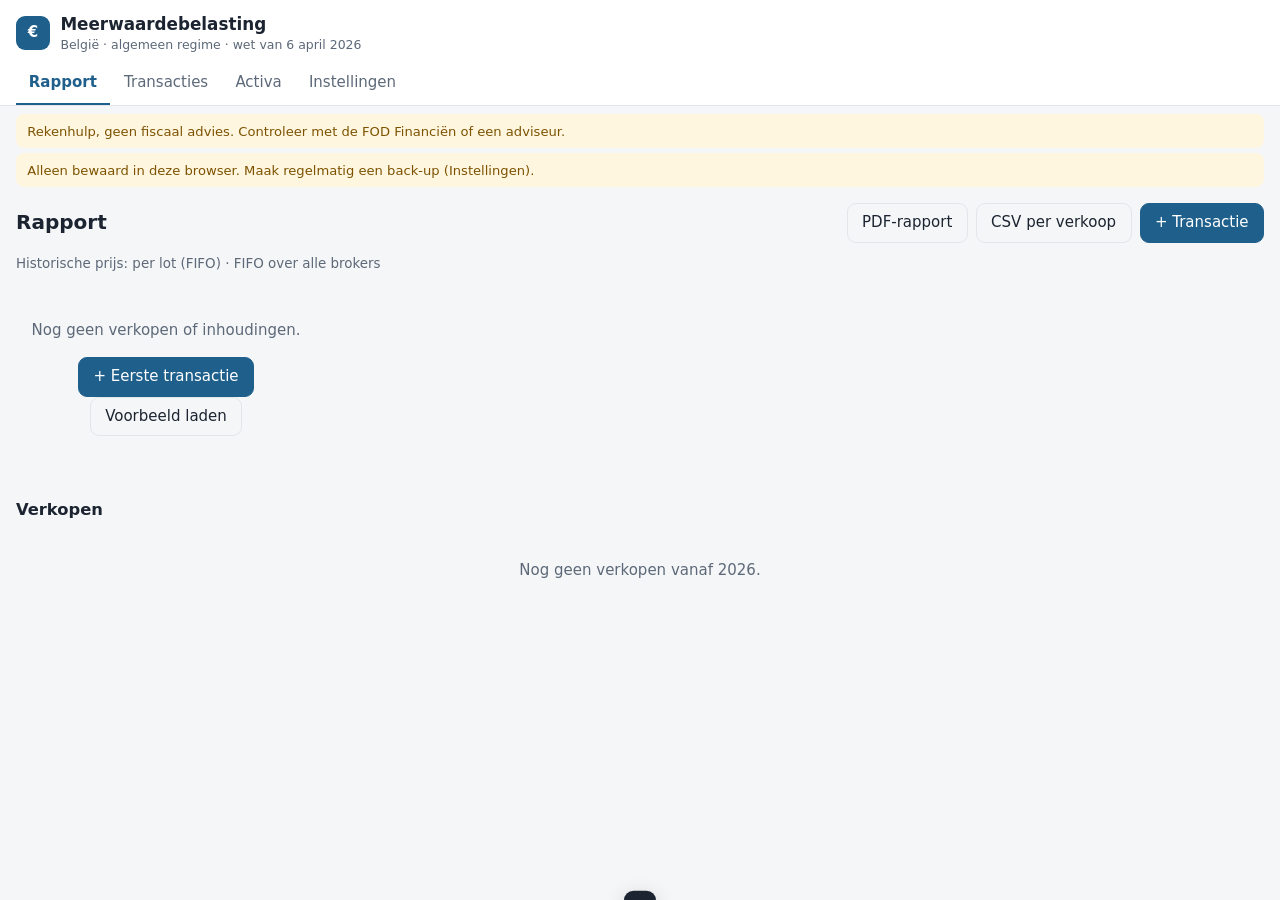
==== browser/index.html @ 65fd151f "Geldbewegingen mee importeren, met filter en geldoverzicht per jaar Regels uit Bolero- en Saxo-expor" ====
<!DOCTYPE html>
<html lang="nl-BE">
<head>
<meta charset="utf-8">
<meta name="viewport" content="width=device-width, initial-scale=1">
<title>Meerwaardebelasting</title>
<meta name="theme-color" content="#1f5f8b">
<link rel="manifest" href="manifest.webmanifest">
<link rel="apple-touch-icon" href="apple-touch-icon.png">
<link rel="icon" href="data:image/svg+xml,%3Csvg xmlns='http://www.w3.org/2000/svg' viewBox='0 0 32 32'%3E%3Crect width='32' height='32' rx='7' fill='%231f5f8b'/%3E%3Ctext x='16' y='23' font-size='19' text-anchor='middle' fill='white' font-family='sans-serif' font-weight='700'%3E%E2%82%AC%3C/text%3E%3C/svg%3E">
<style>
:root {
  --bg: #f5f6f8; --panel: #fff; --ink: #1b2430; --muted: #5d6978; --line: #e2e6eb;
  --accent: #1f5f8b; --accent-soft: #e7f0f8; --pos: #146c43; --neg: #b02a37;
  --warn-bg: #fff6e0; --warn: #7d5300; --radius: 12px; --page: 1440px;
  font-family: system-ui, -apple-system, "Segoe UI", Roboto, sans-serif;
  color-scheme: light;
}
* { box-sizing: border-box; }
body { margin: 0; background: var(--bg); color: var(--ink); font-size: 15px; line-height: 1.45; -webkit-text-size-adjust: 100%; }
h1, h2, h3, h4 { margin: 0; }
h2 { font-size: 1.25rem; }
h3 { font-size: 1.02rem; margin: 1.4rem 0 .6rem; }
a { color: var(--accent); }

.top { background: var(--panel); border-bottom: 1px solid var(--line); padding: .75rem 1rem 0; position: sticky; top: 0; z-index: 5; }
.brand { display: flex; gap: .65rem; align-items: center; max-width: var(--page); margin: 0 auto; }
.logo { width: 34px; height: 34px; border-radius: 9px; background: var(--accent); color: #fff; display: grid; place-items: center; font-weight: 700; flex: none; }
.brand h1 { font-size: 1.05rem; }
.sub { margin: 0; color: var(--muted); font-size: .78rem; }
.tabs { display: flex; gap: .1rem; margin: .5rem auto 0; overflow-x: auto; max-width: var(--page); scrollbar-width: none; }
.tabs a { padding: .6rem .8rem; color: var(--muted); border-bottom: 2px solid transparent; text-decoration: none; white-space: nowrap; position: relative; }
.tabs a.active { color: var(--accent); border-bottom-color: var(--accent); font-weight: 600; }
.dot { position: absolute; top: .45rem; right: .25rem; width: 7px; height: 7px; border-radius: 50%; background: var(--neg); }

.notice { max-width: var(--page); margin: 0 auto; padding: .5rem 1rem 0; display: flex; flex-direction: column; gap: .35rem; }
.disclaimer, .storage { font-size: .82rem; padding: .45rem .7rem; border-radius: 8px; }
.disclaimer { background: var(--warn-bg); color: var(--warn); }
.storage { background: #eef2f6; color: var(--muted); }
.storage.ok { background: #e8f4ee; color: var(--pos); }
.storage.warn { background: var(--warn-bg); color: var(--warn); }
.storage:empty { display: none; }

main { max-width: var(--page); margin: 0 auto; padding: 1rem; }
.tab { display: none; } .tab.active { display: block; }
.toolbar { display: flex; justify-content: space-between; align-items: center; gap: .5rem; margin-bottom: .7rem; flex-wrap: wrap; }

.btn { border: 1px solid var(--line); background: var(--panel); color: var(--ink); padding: .5rem .9rem; border-radius: 9px; font: inherit; cursor: pointer; text-decoration: none; display: inline-flex; align-items: center; gap: .3rem; min-height: 38px; }
.btn.primary { background: var(--accent); color: #fff; border-color: var(--accent); }
.btn.ghost { background: transparent; }
.btn.small { padding: .2rem .55rem; font-size: .85rem; min-height: 30px; }
.btn.danger { color: var(--neg); }
.btn:active { transform: translateY(1px); }
label.btn input[type=file] { display: none; }

.muted { color: var(--muted); } .small { font-size: .84rem; }
.hint { display: block; color: var(--muted); font-size: .8rem; margin-top: .25rem; }
.empty { color: var(--muted); text-align: center; padding: 1.5rem 0; }
.alert { padding: .65rem .85rem; border-radius: 9px; margin: .6rem 0; }
.alert.error { background: #fdecee; color: var(--neg); border: 1px solid #f5c2c7; }
.alert.warn { background: var(--warn-bg); color: var(--warn); border: 1px solid #f0dfb2; }

.panel { background: var(--panel); border: 1px solid var(--line); border-radius: var(--radius); padding: 1rem; margin-bottom: 1rem; }
.panel h3 { margin-top: 0; }
.row { display: flex; gap: .5rem; flex-wrap: wrap; align-items: center; }

.filters { display: flex; gap: .6rem; flex-wrap: wrap; margin-bottom: .7rem; align-items: flex-end; }
.filters label { display: flex; flex-direction: column; font-size: .78rem; color: var(--muted); gap: .2rem; }
input, select, textarea { font: inherit; font-size: 16px; padding: .45rem .55rem; border: 1px solid var(--line); border-radius: 8px; background: #fff; color: var(--ink); min-width: 0; }
input:focus, select:focus, textarea:focus { outline: 2px solid #9cc3e0; border-color: var(--accent); }
input:disabled { background: #f1f3f5; color: var(--muted); }

.table-wrap { overflow-x: auto; background: var(--panel); border: 1px solid var(--line); border-radius: var(--radius); }
table { border-collapse: collapse; width: 100%; font-size: .9rem; }
th, td { padding: .5rem .6rem; border-bottom: 1px solid var(--line); text-align: left; white-space: nowrap; }
th { background: #fafbfc; font-weight: 600; color: var(--muted); font-size: .78rem; }
tr:last-child td { border-bottom: 0; }
.num { text-align: right; font-variant-numeric: tabular-nums; }
td input, td select { width: 100%; min-width: 100px; font-size: 14px; }
.ref-fx { display: grid; gap: .25rem; min-width: 150px; }
.ref-fx label { display: grid; font-size: .78rem; text-align: left; }
.ref-fx input[readonly] { opacity: .75; }
.ref-fx-rate { display: grid; grid-template-columns: auto 1fr; gap: .25rem; }
.ref-fx-rate select { min-width: 0; width: auto; font-size: .78rem; }
/* Activa: compacte tabel zodat meer rijen en alle kolommen op het scherm passen */
#asset-table { font-size: .86rem; }
#asset-table th, #asset-table td { padding: .2rem .35rem; vertical-align: middle; }
#asset-table th { white-space: normal; line-height: 1.2; }
#asset-table th:first-child, #asset-table td:first-child { padding-left: .6rem; }
#asset-table .badge { font-size: .68rem; padding: .02rem .35rem; }
#asset-table td input, #asset-table td select { padding: .2rem .35rem; border-radius: 6px; min-width: 0; font-size: 13.5px; }
#asset-table input[name=isin] { width: 8.8rem; }
#asset-table select[name=asset_type] { width: 6.2rem; }
#asset-table input[name=currency] { width: 3.4rem; }
#asset-table input[name=ref_value_eur], #asset-table input[name=ref_price] { width: 6.6rem; }
#asset-table input[name=ref_source] { width: 100%; min-width: 7rem; }
#asset-table .ref-fx { grid-template-columns: auto auto; gap: .1rem .3rem; min-width: 0; }
#asset-table .ref-fx label { font-size: .68rem; color: var(--muted); line-height: 1.15; }
#asset-table .ref-fx-rate { grid-column: 1 / -1; grid-row: 2; }
#asset-table .ref-fx-rate input { width: 100%; }
#asset-table .ref-fx label:last-child { grid-column: 2; grid-row: 1; }
#asset-table td.actions-cell { width: 1%; }
#asset-table td.actions-cell .btn { min-height: 26px; padding: .1rem .5rem; }
details.intro { margin: 0 0 .7rem; }
details.intro summary { cursor: pointer; color: var(--accent); font-size: .88rem; }
details.intro p { margin: .4rem 0 0; }
td input.w-sm { min-width: 64px; } td input.w-xs { min-width: 48px; }
td.actions-cell { text-align: right; }
tr.clickable { cursor: pointer; } tr.clickable:hover td { background: #f3f7fb; }

.badge { display: inline-block; padding: .08rem .45rem; border-radius: 999px; font-size: .74rem; font-weight: 600; background: #eef2f6; color: var(--muted); }
.badge.BUY, .badge.TRANSFER_IN, .badge.GIFT_IN, .badge.INHERIT_IN { background: var(--accent-soft); color: var(--accent); }
.badge.SELL { background: #fdf0e6; color: #9a4700; }
.badge.need { background: #fdecee; color: var(--neg); }
.badge.ok { background: #e8f4ee; color: var(--pos); }
.alert.ok { background: #e8f4ee; color: var(--pos); border: 1px solid #b9dcc8; }
tr.suspicious td { background: #fff8f8; }
#import-dialog.saxo .col-div { display: none; }
/* geldbewegingen (enkel ter info) */
.seg { display: inline-flex; border: 1px solid var(--line); border-radius: 9px; overflow: hidden; background: var(--panel); }
.seg button { border: 0; border-left: 1px solid var(--line); background: transparent; font: inherit; font-size: .88rem; padding: .45rem .7rem; cursor: pointer; color: var(--muted); min-height: 38px; }
.seg button:first-child { border-left: 0; }
.seg button.on { background: var(--accent-soft); color: var(--accent); font-weight: 600; }
.seg .n { font-size: .74rem; opacity: .8; margin-left: .2rem; }
.badge.DIVIDEND { background: #eef6e8; color: #3f6b14; }
.badge.cash { background: #eef2f6; color: #44505e; }
.badge.cash.in { background: #e8f4ee; color: var(--pos); }
.badge.cash.out { background: #fdf0e6; color: #9a4700; }
tr.info td { background: #fbfcfd; color: #44505e; }
td.cash-what { white-space: normal; min-width: 15rem; }
.cash-note { display: block; font-size: .74rem; color: var(--muted); white-space: normal; margin-top: .1rem; }
.cash-note.done::before { content: "✓ "; color: var(--pos); }
.cash-note.warn { color: var(--warn); }
.cash-note.warn::before { content: "⚠ "; }
#cash-summary { margin-bottom: .8rem; }
#cash-summary tfoot td { font-weight: 700; background: #fafbfc; border-top: 2px solid var(--line); }
.imp-list { list-style: none; padding: 0; margin: .3rem 0 0; }
.imp-list li { display: flex; gap: .6rem; align-items: baseline; padding: .3rem 0; border-top: 1px solid var(--line); font-size: .9rem; }
.imp-list li:first-child { border-top: 0; }
.imp-list .cnt { font-variant-numeric: tabular-nums; font-weight: 600; min-width: 2.2rem; text-align: right; }
.imp-list .grow { flex: 1; }
.imp-sub { font-size: .76rem; text-transform: uppercase; letter-spacing: .05em; color: var(--muted); margin: .8rem 0 .1rem; font-weight: 600; }
.pos { color: var(--pos); } .neg { color: var(--neg); }

.cards { display: grid; grid-template-columns: repeat(auto-fill, minmax(300px, 1fr)); gap: 1rem; margin-top: .5rem; }
.card { background: var(--panel); border: 1px solid var(--line); border-radius: var(--radius); padding: 1rem; }
.card h4 { margin: 0 0 .6rem; display: flex; justify-content: space-between; font-size: 1.05rem; }
.kv { display: grid; grid-template-columns: 1fr auto; gap: .22rem .8rem; font-size: .9rem; margin: 0; }
.kv dt { color: var(--muted); } .kv dd { margin: 0; text-align: right; font-variant-numeric: tabular-nums; }
.kv .sep { grid-column: 1 / -1; border-top: 1px solid var(--line); margin: .3rem 0; }
.kv .strong { font-weight: 700; color: var(--ink); }
.big { font-size: 1.4rem; font-weight: 700; font-variant-numeric: tabular-nums; }
.result-line { display: flex; justify-content: space-between; align-items: baseline; margin-top: .8rem; padding-top: .6rem; border-top: 1px solid var(--line); }

.sales details { background: var(--panel); border: 1px solid var(--line); border-radius: var(--radius); margin-bottom: .5rem; }
.sales summary { cursor: pointer; padding: .7rem .9rem; display: flex; gap: .3rem .8rem; align-items: center; flex-wrap: wrap; list-style: none; }
.sales summary::-webkit-details-marker { display: none; }
.sales summary::before { content: "▸"; color: var(--muted); }
.sales details[open] summary::before { content: "▾"; }
.sales summary .grow { flex: 1; }
.sales .detail { padding: 0 .9rem .8rem; }
.ref-edit { border-top: 1px solid var(--line); margin-top: .7rem; padding-top: .6rem; }
.ref-edit .row { margin-top: .35rem; align-items: flex-end; }
.ref-edit input { width: 150px; } .ref-edit input[name=ref_source] { width: 220px; }
.event { background: var(--panel); border: 1px solid var(--line); border-radius: var(--radius); padding: .7rem .9rem; margin-bottom: .5rem; }
.event p { margin: .35rem 0 0; }

dialog { border: 0; border-radius: 14px; padding: 0; width: min(680px, 96vw); max-height: 92vh; box-shadow: 0 20px 60px rgba(0,0,0,.25); color: var(--ink); }
dialog::backdrop { background: rgba(20, 30, 40, .45); }
dialog form, dialog .body { padding: 1.1rem; }
dialog h3 { margin-top: 0; }
.grid { display: grid; grid-template-columns: repeat(auto-fill, minmax(190px, 1fr)); gap: .1rem .7rem; }
.field { display: flex; flex-direction: column; gap: .25rem; font-size: .84rem; color: var(--muted); margin-bottom: .55rem; }
.check { display: flex; gap: .5rem; align-items: flex-start; font-size: .9rem; margin: .4rem 0; }
.check input { width: 18px; height: 18px; margin-top: .1rem; flex: none; }
.actions { display: flex; justify-content: flex-end; gap: .5rem; margin-top: 1rem; flex-wrap: wrap; }
.actions .left { margin-right: auto; }
.inline-form { display: flex; gap: .5rem; flex-wrap: wrap; margin-top: .8rem; }
.inline-form input { width: 130px; }
textarea { width: 100%; min-height: 90px; font-family: ui-monospace, monospace; font-size: 13px; }
.toast { position: fixed; left: 50%; bottom: 1.2rem; transform: translate(-50%, 150%); background: #1b2430; color: #fff; padding: .6rem 1rem; border-radius: 10px; font-size: .9rem; transition: transform .25s; z-index: 50; max-width: 92vw; box-shadow: 0 6px 20px rgba(0,0,0,.2); }
.toast.show { transform: translate(-50%, 0); }
.toast.error { background: var(--neg); }
[hidden] { display: none !important; }
.proofs { border: 1px solid var(--line); border-radius: 10px; padding: .55rem .7rem; margin: .5rem 0; }
.proofs .row { justify-content: space-between; }
.proofs ul { list-style: none; margin: .4rem 0 0; padding: 0; }
.proofs li { display: flex; gap: .5rem; align-items: center; padding: .25rem 0; border-top: 1px solid var(--line); font-size: .9rem; }
.proofs li:first-child { border-top: 0; }
.proofs li a, .proofs li .name { flex: 1; min-width: 0; overflow-wrap: anywhere; }
.proofs li.busy { opacity: .6; }

@media (max-width: 600px) {
  main { padding: .7rem; }
  .cards { grid-template-columns: 1fr; }
  .hide-sm { display: none; }
  th, td { padding: .5rem .45rem; }
}
</style>
</head>
<body>
<header class="top">
  <div class="brand">
    <span class="logo" aria-hidden="true">€</span>
    <div><h1>Meerwaardebelasting</h1><p class="sub">België · algemeen regime · wet van 6 april 2026</p></div>
  </div>
  <nav class="tabs">
    <a href="#rapport">Rapport</a>
    <a href="#transacties">Transacties</a>
    <a href="#activa">Activa<span class="dot" id="assets-dot" hidden></span></a>
    <a href="#instellingen">Instellingen</a>
  </nav>
</header>
<div class="notice">
  <div class="disclaimer" role="note">Rekenhulp, geen fiscaal advies. Controleer met de FOD Financiën of een adviseur.</div>
  <div id="storage-status" class="storage" role="status"></div>
</div>

<main>
  <section id="tab-rapport" class="tab">
    <div class="toolbar"><h2>Rapport</h2>
      <div class="row"><button class="btn ghost" id="btn-pdf">PDF-rapport</button>
        <button class="btn ghost" id="btn-csv">CSV per verkoop</button>
        <button class="btn primary" data-action="new-tx">+ Transactie</button></div></div>
    <div id="report-error" class="alert error" hidden></div>
    <div id="report-settings" class="muted small"></div>
    <div id="year-cards" class="cards"></div>
    <h3 id="sales-title">Verkopen</h3>
    <div id="sales" class="sales"></div>
    <h3 id="events-title" hidden>Gebeurtenissen zonder belastbaar moment</h3>
    <div id="events"></div>
  </section>

  <section id="tab-transacties" class="tab">
    <div class="toolbar"><h2>Transacties <span id="tx-count" class="muted small"></span></h2>
      <div class="row">
        <label class="btn ghost">Export importeren (Bolero/Saxo)<input type="file" id="import-bolero" accept=".csv,.xlsx,text/csv,application/vnd.openxmlformats-officedocument.spreadsheetml.sheet"></label>
        <button class="btn primary" data-action="new-tx">+ Nieuwe transactie</button></div></div>
    <div class="filters">
      <label>Tonen <span class="seg" id="f-show" role="group" aria-label="Tonen">
        <button type="button" data-show="tx">Transacties<span class="n"></span></button>
        <button type="button" data-show="cash">Geldbewegingen<span class="n"></span></button>
        <button type="button" data-show="all" class="on">Alles<span class="n"></span></button></span></label>
      <label>Jaar <select id="f-year"><option value="">Alle</option></select></label>
      <label>Eigenaar <select id="f-owner"><option value="">Alle</option></select></label>
      <label>Soort <select id="f-kind"><option value="">Alle</option></select></label>
      <label>Actief <input id="f-asset" placeholder="naam" size="12"></label>
      <label>Bewijs <select id="f-proof"><option value="">Alle</option><option value="met">Met bewijs</option>
        <option value="zonder">Bewijs ontbreekt</option></select></label>
    </div>
    <p id="proof-missing" class="hint" hidden></p>
    <div id="cash-summary" hidden>
      <div class="table-wrap"><table><thead><tr><th>Geldoverzicht per jaar (info)</th><th class="num">Gestort</th><th class="num">Opgenomen</th>
        <th class="num">Netto inbreng</th><th class="num">Dividend (netto)</th><th class="num">Kapitaalvermindering</th><th class="num">Ingehouden MWB</th></tr></thead>
        <tbody></tbody><tfoot></tfoot></table></div>
      <p class="hint" id="cash-summary-hint"></p>
    </div>
    <div class="table-wrap"><table id="tx-table"><thead><tr>
      <th>Datum</th><th>Type</th><th>Actief</th><th class="num">Aantal</th><th class="num">Prijs / bedrag</th>
      <th>Munt</th><th>Eigenaar</th><th>Broker</th><th></th></tr></thead><tbody></tbody></table></div>
    <div id="tx-empty" class="empty" hidden><p>Nog geen transacties.</p>
      <p><button class="btn primary" data-action="new-tx">+ Eerste transactie</button>
         <button class="btn ghost" data-action="load-example">Voorbeeld laden</button></p>
      <p class="hint">Of importeer je export van Bolero (Cashbewegingen) of Saxo (Transacties) met de knop bovenaan.</p></div>
  </section>

  <section id="tab-activa" class="tab">
    <div class="toolbar"><h2>Activa</h2>
      <label class="check" id="asset-closed-toggle" hidden><input type="checkbox" id="asset-show-closed">
        Toon ook activa die niet meer in portefeuille zitten, ook die je uit de lijst verwijderde (<span id="asset-closed-count">0</span>)</label></div>
    <details class="intro"><summary>Uitleg: welke waarde vul je in?</summary>
    <p class="muted">Voor elk actief dat je vóór 1 januari 2026 verwierf, is de waarde per stuk op 31/12/2025 nodig
      (slotkoers). Voor effecten in een andere munt vul je de slotkoers in die munt in en de wisselkoers op 31/12/2025
      (1 EUR = … munt of 1 munt = … EUR, kies de richting), bv. de koers die je broker gebruikt; de tool rekent om naar EUR. De koers vul je per effect zelf in. Activa worden automatisch toegevoegd bij een transactie.</p></details>
    <div id="asset-missing" class="alert warn" hidden></div>
    <div class="table-wrap"><table id="asset-table"><thead><tr><th>Naam</th><th>ISIN</th><th>Type</th><th>Munt</th>
      <th class="num">Waarde 31/12/2025 per stuk</th><th>Bron</th><th></th></tr></thead><tbody></tbody></table></div>
    <p id="asset-empty" class="empty" hidden>Nog geen activa.</p>
  </section>

  <section id="tab-instellingen" class="tab">
    <h2 style="margin-bottom:.8rem">Instellingen</h2>
    <div class="panel">
      <h3>Berekeningskeuzes</h3>
      <label class="field">Historische aankoopprijs (activa van vóór 2026)
        <select id="s-method"><option value="FIFO">Per lot (FIFO)</option><option value="GEMIDDELD">Gemiddelde van alle aankopen vóór 2026</option></select>
        <span class="hint">Wettelijk niet volledig uitgeklaard. Het rapport toont het verschil met de andere methode.</span></label>
      <label class="field">FIFO-toepassing
        <select id="s-scope"><option value="EIGENAAR">Over alle brokers van de eigenaar</option><option value="BROKER">Per broker apart (zoals de bank rekent)</option></select></label>
      <button class="btn primary" id="btn-save-settings">Opslaan</button>
    </div>
    <div class="panel">
      <h3>Fiscale parameters per inkomstenjaar</h3>
      <p class="hint">Voeg een jaar pas toe als het geïndexeerde bedrag officieel bekend is. Tarief als fractie (0.10 = 10%).</p>
      <div class="table-wrap"><table id="year-table"><thead><tr><th>Jaar</th><th class="num">Tarief</th><th class="num">Basisvrijstelling</th>
        <th class="num">Overdraagbare schijf</th><th class="num">Geldig (jaar)</th><th>Bron</th><th></th></tr></thead><tbody></tbody></table></div>
      <p><button class="btn ghost" id="btn-add-year">+ Jaar toevoegen</button></p>
    </div>
    <div class="panel">
      <h3>Ingehouden meerwaardebelasting (opt-in)</h3>
      <p class="hint">Bedrag dat je broker aan de bron inhield, zoals op je jaaroverzicht.</p>
      <div class="table-wrap"><table id="withheld-table"><thead><tr><th>Eigenaar</th><th>Jaar</th><th class="num">Ingehouden (EUR)</th><th></th></tr></thead><tbody></tbody></table></div>
      <form id="withheld-form" class="inline-form">
        <input name="owner" placeholder="Eigenaar" list="owner-list" aria-label="Eigenaar">
        <input name="year" type="number" min="2026" value="2026" aria-label="Jaar">
        <input name="amount" inputmode="decimal" placeholder="Bedrag" aria-label="Bedrag" required>
        <button class="btn primary">Toevoegen</button>
      </form>
    </div>
    <div class="panel">
      <h3>Back-up</h3>
      <p class="hint">Bewaar af en toe een back-up buiten deze pagina. Herstellen vervangt alle huidige gegevens. De gewone back-up bevat enkel de namen van je bewijsstukken; <em>Back-up met bewijsstukken</em> zet ook de bestanden zelf erin (groter bestand). Herstellen zet de bestanden terug.</p>
      <div class="row">
        <button class="btn" id="btn-export">Back-up downloaden</button>
        <button class="btn" id="btn-export-full">Back-up met bewijsstukken</button>
        <button class="btn ghost" id="btn-copy-backup">Back-up kopiëren</button>
        <label class="btn ghost">Back-up herstellen uit bestand<input type="file" id="import-file" accept=".json,application/json"></label>
      </div>
      <details style="margin-top:.8rem"><summary class="small muted">Of plak een back-up</summary>
        <textarea id="import-text" placeholder="Plak hier de JSON van een back-up"></textarea>
        <p><button class="btn" id="btn-import-paste">Herstellen</button></p></details>
      <p style="margin-top:1rem"><button class="btn small danger" id="btn-reset">Alle gegevens wissen</button></p>
    </div>
    <div class="panel" id="install-panel" hidden>
      <h3>Als app installeren</h3>
      <p class="hint" id="install-hint"></p>
      <p><button class="btn primary" id="btn-install" hidden>Installeren</button></p>
    </div>
    <p class="hint">Rekenregels: wet van 6 april 2026 (BS 21 april 2026) en circulaire 2026/C/74. Tarief 10%; vrijstelling 2026 € 10.000;
      overdracht van het ongebruikte deel van de eerste schijf van € 1.000, 5 jaar geldig; fotowaarde 31/12/2025; hogere bewezen
      historische prijs tot verkopen t.e.m. 31/12/2030, nooit tot een minderwaarde; minderwaarden enkel binnen hetzelfde jaar;
      kosten en taksen niet aftrekbaar; FIFO. Delisting: enkel een uitkoop/bod tegen prijs is een overdracht (verkoop);
      een loutere schrapping of waardeloos worden zonder overdracht is geen belastbaar moment (eigen interpretatie, niet uitdrukkelijk geregeld).</p>
  </section>
</main>

<dialog id="tx-dialog">
  <form id="tx-form" novalidate>
    <h3 id="tx-title">Nieuwe transactie</h3>
    <div class="grid">
      <label class="field">Type <select name="type" required></select></label>
      <label class="field">Datum <input name="trade_date" type="date" required></label>
      <label class="field">Actief (naam) <input name="asset" required autocomplete="off" autocapitalize="characters" list="asset-list"></label>
      <label class="field">Eigenaar <input name="owner" list="owner-list"></label>
      <label class="field">Broker <input name="broker" list="broker-list" placeholder="bv. Bolero, Saxo"></label>
      <label class="field g-delist">Soort delisting <select name="delist_mode"></select></label>
      <label class="field g-qty" id="qty-label">Aantal <input name="quantity" inputmode="decimal"></label>
      <label class="field g-price" id="price-label">Prijs per stuk <input name="price" inputmode="decimal"></label>
      <label class="field g-amount">Bedrag <input name="amount" inputmode="decimal"></label>
      <label class="field g-split">Ratio (nieuwe stuks per oud stuk) <input name="split_ratio" inputmode="decimal" placeholder="4 = 4:1"></label>
      <label class="field g-ccy">Munt <input name="currency" value="EUR" maxlength="5" autocapitalize="characters"></label>
      <div class="field g-ccy"><span>Wisselkoers <select name="fx_dir" aria-label="Richting wisselkoers">
          <option value="PER_EUR">1 EUR = … munt</option><option value="EUR_PER">1 munt = … EUR</option></select></span>
        <input name="fx" value="1" inputmode="decimal" aria-label="Wisselkoers"></div>
      <label class="field g-fees">Kosten <input name="fees" value="0" inputmode="decimal"></label>
      <label class="field g-fees">Taksen (bv. beurstaks) <input name="taxes" value="0" inputmode="decimal"></label>
      <label class="field g-reynders">Reynders-bedrag (EUR) <input name="reynders_eur" value="0" inputmode="decimal"></label>
    </div>
    <label class="check g-costknown"><input type="checkbox" name="cost_known" checked> Aanschaffingswaarde is gekend</label>
    <label class="check g-hist"><input type="checkbox" name="historic_proven"> Ik kan deze aankoopprijs bewijzen (hogere historische prijs, verkopen t.e.m. 2030)</label>
    <p class="alert warn small g-delist" id="delist-hint"></p>
    <p class="hint g-gift">Bij schenking of erfenis: vul de datum en prijs van de oorspronkelijke eigenaar in.</p>
    <label class="field">Notitie <input name="note"></label>
    <div class="proofs">
      <div class="row"><strong>Bewijsstukken</strong>
        <label class="btn small ghost" id="proof-add">+ Bestand toevoegen<input type="file" id="proof-file" multiple></label></div>
      <ul id="proof-list"></ul>
      <p class="hint" id="proof-hint"></p>
    </div>
    <p id="tx-error" class="alert error" hidden></p>
    <div class="actions">
      <button type="button" class="btn danger left" id="btn-delete-tx" hidden>Verwijderen</button>
      <button type="button" class="btn ghost" id="btn-cancel">Annuleren</button>
      <button type="submit" class="btn primary">Opslaan</button>
    </div>
  </form>
</dialog>

<dialog id="import-dialog" style="width:min(820px,96vw)"><div class="body">
  <h3 id="imp-title">Export importeren</h3>
  <p id="imp-summary"></p>
  <details id="imp-cash-wrap" style="margin-top:.6rem"><summary class="small"><strong>Geldbewegingen (<span id="imp-cash-count"></span>): enkel ter info, tellen niet mee voor de belasting</strong></summary>
    <div id="imp-cash"></div>
    <label class="check" style="margin-top:.6rem"><input type="checkbox" id="imp-cash-add" checked> Geldbewegingen mee importeren</label></details>
  <details id="imp-skipped-wrap"><summary class="small muted">Niet geïmporteerd</summary><ul id="imp-skipped" class="small"></ul></details>
  <label class="field" style="max-width:240px;margin-top:.8rem">Eigenaar <input id="imp-owner" list="owner-list"></label>
  <h3>Posities op 31/12/2025 controleren</h3>
  <p class="hint">De export bevat geen splitsingen, overnames, naamswijzigingen of effecten die je van een andere bank overzette.
    Vink uit wat je op 31/12/2025 niet meer had; de tool boekt het dan uit vóór 2026 (geen belastbaar moment).
    Vul de slotkoers op 31/12/2025 per stuk in als je die kent; ze is pas nodig wanneer je het effect verkoopt.
    Voor effecten in een andere munt vul je de slotkoers in die munt in, plus de wisselkoers van 31/12/2025
    (1 EUR = … munt of 1 munt = … EUR, kies de richting); de tool rekent om naar EUR. Vul de koers per effect zelf in: ze kan per broker verschillen.</p>
  <div class="table-wrap"><table id="imp-positions"><thead><tr><th>Bezit</th><th>Effect</th><th class="num">Aantal</th>
    <th class="col-div">Laatste dividend</th><th class="num">Waarde 31/12/2025</th></tr></thead><tbody></tbody></table></div>
  <div id="imp-delist-wrap" hidden>
    <h3>Delistings</h3>
    <p class="hint">De broker meldt dat de notering van deze effecten stopte terwijl je ze nog had. Kreeg je geld voor je stuks
      (uitkoopbod, squeeze-out)? Kies dan "Uitkoop" met de prijs per stuk: dat telt als verkoop. Weet je het niet zeker, kies
      "Enkel schrapping" (geen belastbaar moment) en pas het later aan.</p>
    <div class="table-wrap"><table id="imp-delist"><thead><tr><th>Toevoegen</th><th>Effect</th><th>Datum</th><th class="num">Stuks</th>
      <th>Soort</th><th class="num">Uitkoopprijs</th></tr></thead><tbody></tbody></table></div>
  </div>
  <details id="imp-warn-wrap" style="margin-top:.8rem"><summary class="small">Aandachtspunten (<span id="imp-warn-count"></span>)</summary>
    <ul id="imp-warnings" class="small"></ul></details>
  <p class="hint">Aankopen van vóór 2026 worden gemarkeerd als "historische prijs bewijsbaar": de afrekeningen van je broker gelden als bewijs. Pas dat per transactie aan als nodig.</p>
  <div class="actions"><button class="btn ghost" id="imp-cancel">Annuleren</button><button class="btn primary" id="imp-confirm">Importeren</button></div>
</div></dialog>

<dialog id="cash-dialog" style="width:min(520px,94vw)"><div class="body">
  <h3 id="cash-title">Geldbeweging</h3>
  <p class="hint" style="margin-top:0">Enkel ter info: geldbewegingen tellen nooit mee voor de meerwaardebelasting.</p>
  <dl class="kv" id="cash-details"></dl>
  <label class="field" style="margin-top:.8rem">Notitie <input id="cash-note"></label>
  <div class="actions"><button type="button" class="btn danger left" id="cash-delete">Verwijderen</button>
    <button type="button" class="btn ghost" id="cash-cancel">Annuleren</button><button type="button" class="btn primary" id="cash-save">Bewaren</button></div>
</div></dialog>

<dialog id="confirm-dialog" style="width:min(420px,92vw)"><div class="body">
  <p id="confirm-text" style="margin-top:0"></p>
  <div class="actions"><button class="btn ghost" id="confirm-no">Annuleren</button><button class="btn primary" id="confirm-yes">Bevestigen</button></div>
</div></dialog>

<dialog id="preview-dialog" style="width:min(900px,96vw)"><div class="body">
  <h3 id="preview-title"></h3>
  <img id="preview-img" alt="Bewijsstuk" style="max-width:100%;max-height:75vh;display:block;margin:0 auto">
  <div class="actions"><button type="button" class="btn" id="preview-close">Sluiten</button></div>
</div></dialog>

<dialog id="text-dialog"><div class="body">
  <h3 id="text-title"></h3>
  <p class="hint">Selecteer en kopieer de tekst hieronder.</p>
  <textarea id="text-body" readonly style="min-height:240px"></textarea>
  <div class="actions"><button class="btn primary" id="text-close">Sluiten</button></div>
</div></dialog>

<div id="toast" class="toast" role="status" aria-live="polite"></div>
<datalist id="asset-list"></datalist><datalist id="owner-list"></datalist>
<datalist id="broker-list"><option value="Bolero"><option value="Saxo"></datalist>

<script>/* Rekenkern meerwaardebelasting (algemeen regime) — JavaScript-versie van engine/calculator.py.
 * Exacte decimale rekenkunde met BigInt (20 decimalen intern, afronding half-up zoals Python ROUND_HALF_UP).
 * Geen fiscaal advies. */
(function (root) {
  "use strict";

  // ------------------------------------------------------------ Decimal
  const SCALE = 20n;
  const F = 10n ** SCALE;

  function divRound(n, d) {
    if (d === 0n) throw new Error("Deling door nul");
    const neg = (n < 0n) !== (d < 0n);
    const a = n < 0n ? -n : n, b = d < 0n ? -d : d;
    let q = a / b;
    if (2n * (a % b) >= b) q += 1n;
    return neg ? -q : q;
  }

  class Dec {
    constructor(raw) { this.raw = raw; Object.freeze(this); }
    static parse(v) {
      if (v instanceof Dec) return v;
      if (typeof v === "number") {
        if (!Number.isInteger(v)) throw new Error("Gebruik strings voor niet-gehele getallen");
        return new Dec(BigInt(v) * F);
      }
      const s = String(v ?? "").trim().replace(/\s/g, "").replace(",", ".");
      const m = /^([+-])?(\d*)(?:\.(\d*))?$/.exec(s);
      if (!m || ((m[2] || "") === "" && (m[3] || "") === "")) throw new Error(`Geen geldig getal: ${v}`);
      const frac = m[3] || "";
      const full = BigInt((m[2] || "0") + frac);
      const exp = BigInt(frac.length);
      let raw = exp <= SCALE ? full * 10n ** (SCALE - exp) : divRound(full, 10n ** (exp - SCALE));
      if (m[1] === "-") raw = -raw;
      return new Dec(raw);
    }
    add(o) { return new Dec(this.raw + D(o).raw); }
    sub(o) { return new Dec(this.raw - D(o).raw); }
    mul(o) { return new Dec(divRound(this.raw * D(o).raw, F)); }
    div(o) { return new Dec(divRound(this.raw * F, D(o).raw)); }
    neg() { return new Dec(-this.raw); }
    cmp(o) { const r = D(o).raw; return this.raw < r ? -1 : this.raw > r ? 1 : 0; }
    lt(o) { return this.cmp(o) < 0; } lte(o) { return this.cmp(o) <= 0; }
    gt(o) { return this.cmp(o) > 0; } gte(o) { return this.cmp(o) >= 0; }
    eq(o) { return this.cmp(o) === 0; }
    isZero() { return this.raw === 0n; }
    round(places = 2) { const u = 10n ** (SCALE - BigInt(places)); return new Dec(divRound(this.raw, u) * u); }
    toFixed(places = 2) {
      const r = this.round(places).raw;
      const neg = r < 0n, a = neg ? -r : r;
      const ip = a / F, fp = (a % F).toString().padStart(Number(SCALE), "0").slice(0, places);
      return (neg && a !== 0n ? "-" : "") + ip.toString() + (places ? "." + fp : "");
    }
    toString() {
      const neg = this.raw < 0n, a = neg ? -this.raw : this.raw;
      const ip = a / F, fp = (a % F).toString().padStart(Number(SCALE), "0").replace(/0+$/, "");
      return (neg ? "-" : "") + ip.toString() + (fp ? "." + fp : "");
    }
    toJSON() { return this.toString(); }
    static max(a, b) { return a.gte(b) ? a : b; }
    static min(a, b) { return a.lte(b) ? a : b; }
  }
  function D(v) { return Dec.parse(v); }
  const ZERO = D(0), ONE = D(1);
  const money = x => x.round(2);
  const sum = arr => arr.reduce((a, b) => a.add(b), ZERO);

  // ------------------------------------------------------------ constanten
  const TxType = ["BUY", "SELL", "SPLIT", "DIVIDEND", "FEE", "TRANSFER_IN", "GIFT_IN", "INHERIT_IN", "DELISTING"];
  const DelistModes = ["NOTERING", "UITKOOP", "WAARDELOOS"];
  const ACQ = new Set(["BUY", "TRANSFER_IN", "GIFT_IN", "INHERIT_IN"]);
  const START = "2026-01-01";

  function defaultConfig() {
    return {
      years: { 2026: { rate: D("0.10"), baseExemption: D("10000"), carrySlice: D("1000"), carryValidityYears: 5,
                       source: "Wet 6.4.2026 (BS 21.4.2026); vrijstelling 2026 = 10.000 EUR" } },
      historicUntil: "2030-12-31",
      historicMethod: "FIFO",       // of "GEMIDDELD"
      fifoScope: "EIGENAAR",        // of "BROKER"
    };
  }
  function yearCfg(cfg, y) {
    const c = cfg.years[y];
    if (!c) throw new Error(`Geen fiscale parameters voor inkomstenjaar ${y}. Voeg het geïndexeerde vrijstellingsbedrag toe aan de configuratie.`);
    return c;
  }

  /** Normaliseer een transactie (strings/numbers -> Dec, defaults). */
  function tx(t) {
    return {
      trade_date: t.trade_date, type: t.type, asset: t.asset,
      quantity: D(t.quantity ?? 0), price: D(t.price ?? 0), currency: t.currency || "EUR",
      fx_per_eur: D(t.fx_per_eur ?? 1),
      eur_per_ccy: t.eur_per_ccy != null && t.eur_per_ccy !== "" ? D(t.eur_per_ccy) : null, fees: D(t.fees ?? 0), taxes: D(t.taxes ?? 0),
      owner: t.owner || "default", broker: t.broker || "",
      split_ratio: t.split_ratio != null && t.split_ratio !== "" ? D(t.split_ratio) : null,
      historic_proven: !!t.historic_proven, cost_known: t.cost_known !== false,
      reynders_eur: D(t.reynders_eur ?? 0), amount: D(t.amount ?? 0), source: t.source || "",
      delist_mode: t.delist_mode || "",
    };
  }
  /** Omrekening naar EUR: met eur_per_ccy (1 munt = … EUR) als die ingevuld is, anders met fx_per_eur (1 EUR = … munt). */
  function toEur(t, amount) {
    if (t.eur_per_ccy) {
      if (!t.eur_per_ccy.gt(ZERO)) throw new Error(`Ongeldige wisselkoers in ${t.source}`);
      return amount.mul(t.eur_per_ccy);
    }
    if (!t.fx_per_eur.gt(ZERO)) throw new Error(`Ongeldige wisselkoers in ${t.source}`);
    return amount.div(t.fx_per_eur);
  }

  // ------------------------------------------------------------ lots en verkopen
  const poolKey = (t, scope) => scope === "BROKER" ? `${t.owner}\u0000${t.broker}\u0000${t.asset}` : `${t.owner}\u0000${t.asset}`;
  const isPre = lot => lot.acquired < START;

  /** assumeProven: alsof elke aankoop van vóór 2026 met gekende prijs bewijsbaar is (voor de melding 'gemist voordeel'). */
  function historicUnit(lot, pool, method, assumeProven = false) {
    if (!isPre(lot)) return null;
    const ok = l => l.costKnown && (l.historicProven || assumeProven);
    if (method === "FIFO") return ok(lot) ? lot.unitCost : null;
    const pre = pool.filter(isPre);
    if (!pre.length || pre.some(l => !ok(l))) return null;
    const q = sum(pre.map(l => l.origQuantity));
    if (q.isZero()) return null;
    return sum(pre.map(l => l.origQuantity.mul(l.unitCost))).div(q);
  }

  function line(lot, qty, proceeds, basis, basisUsed, result, note = "") {
    return { lotId: lot ? lot.lotId : null, acquired: lot ? lot.acquired : null, quantity: qty,
             proceeds_eur: proceeds, basis_eur: basis, basis_used: basisUsed, result_eur: result, note,
             missed_historic_eur: ZERO };
  }

  function lineForLot(lot, qty, proceeds, saleDate, pool, cfg) {
    if (!isPre(lot)) {
      if (!lot.costKnown) return line(lot, qty, proceeds, ZERO, "ONBEKEND", proceeds, "Aanschaffingswaarde niet gekend: volledige prijs belastbaar");
      const basis = money(qty.mul(lot.unitCost));
      return line(lot, qty, proceeds, basis, "AANKOOP", proceeds.sub(basis));
    }
    if (!lot.unitRef) throw new Error(`Geen waarde op 31/12/2025 voor ${lot.asset} (nodig voor lot van ${lot.acquired}).`);
    const ref = money(qty.mul(lot.unitRef));
    if (proceeds.lt(ref)) return line(lot, qty, proceeds, ref, "REF_31_12_2025", proceeds.sub(ref));
    const hu = saleDate <= cfg.historicUntil ? historicUnit(lot, pool, cfg.historicMethod) : null;
    if (hu) {
      const hist = money(qty.mul(hu));
      if (hist.gt(ref)) {
        let note = "Hogere historische prijs gebruikt" + (proceeds.lt(hist) ? " (herleid tot 0)" : "");
        if (cfg.historicMethod === "GEMIDDELD") note += " [gemiddelde methode]";
        return line(lot, qty, proceeds, hist, "HISTORISCH", Dec.max(ZERO, proceeds.sub(hist)), note);
      }
    }
    const l = line(lot, qty, proceeds, ref, "REF_31_12_2025", proceeds.sub(ref));
    // gemist voordeel: hogere historische prijs, maar (een) aankoop niet als bewijsbaar aangeduid
    const hyp = !hu && saleDate <= cfg.historicUntil ? historicUnit(lot, pool, cfg.historicMethod, true) : null;
    if (hyp) {
      const hist = money(qty.mul(hyp));
      if (hist.gt(ref)) l.missed_historic_eur = proceeds.sub(ref).sub(Dec.max(ZERO, proceeds.sub(hist)));
    }
    return l;
  }

  function processSale(t, pool, cfg) {
    if (!t.quantity.gt(ZERO)) throw new Error(`Aantal moet positief zijn: ${t.source}`);
    const total = money(toEur(t, t.quantity.mul(t.price)));
    const sale = { trade_date: t.trade_date, owner: t.owner, broker: t.broker, asset: t.asset, quantity: t.quantity,
                   proceeds_eur: total, fees_eur: money(toEur(t, t.fees.add(t.taxes))), lines: [],
                   reynders_deduction_eur: ZERO, warnings: [], source: t.source, kind: "VERKOOP" };
    let remaining = t.quantity, allocated = ZERO;
    for (const lot of pool) {
      if (!remaining.gt(ZERO)) break;
      if (lot.quantity.isZero()) continue;
      const q = Dec.min(remaining, lot.quantity);
      remaining = remaining.sub(q);
      const part = remaining.isZero() ? total.sub(allocated) : money(total.mul(q).div(t.quantity));
      allocated = allocated.add(part);
      sale.lines.push(lineForLot(lot, q, part, t.trade_date, pool, cfg));
      lot.quantity = lot.quantity.sub(q);
    }
    if (remaining.gt(ZERO)) {
      const part = total.sub(allocated);
      sale.lines.push(line(null, remaining, part, ZERO, "ONBEKEND", part, "Geen aankoop gevonden: aanschaffingswaarde 0"));
      sale.warnings.push(`${remaining} stuks zonder gekende aankoop; volledige opbrengst (${part.toFixed(2)} EUR) als meerwaarde behandeld.`);
    }
    if (!t.reynders_eur.isZero()) {
      const gross = sum(sale.lines.map(l => l.result_eur));
      const ded = Dec.min(money(t.reynders_eur), Dec.max(gross, ZERO));
      sale.reynders_deduction_eur = ded;
      if (ded.lt(t.reynders_eur)) sale.warnings.push("Reynders-aftrek beperkt tot de positieve meerwaarde van deze verkoop.");
    }
    const missed = sum(sale.lines.map(l => l.missed_historic_eur));
    if (missed.gt(ZERO))
      sale.warnings.push(`Mogelijk voordeel: de historische aankoopprijs ligt hoger dan de waarde op 31/12/2025, maar de aankoop is niet als bewijsbaar aangeduid. ` +
        `Met bewijs zou de meerwaarde ${missed.toFixed(2)} EUR lager zijn: vink 'Ik kan deze aankoopprijs bewijzen' aan bij de aankoop als je een bewijsstuk hebt.`);
    if (sale.lines.some(l => l.basis_used === "HISTORISCH"))
      sale.warnings.push("Historische aankoopprijs gebruikt: zelf inroepen in de aangifte en bewijsstukken bewaren.");
    sale.result_eur = sum(sale.lines.map(l => l.result_eur)).sub(sale.reynders_deduction_eur);
    return sale;
  }

  // ------------------------------------------------------------ hoofdfunctie
  /** transactions: array (plain objects), refValues: {asset: "80.00"}, withheld: {"owner|year": "360"} */
  function calculate(transactions, refValues, cfg, withheld = {}, throughYear = null) {
    cfg = cfg || defaultConfig();
    const txs = transactions.map((t, i) => ({ ...tx(t), _i: i }))
      .sort((a, b) => a.trade_date < b.trade_date ? -1 : a.trade_date > b.trade_date ? 1 : a._i - b._i);
    const pools = new Map(), sales = [], dividends = new Map(), events = [];
    const pool = k => { if (!pools.has(k)) pools.set(k, []); return pools.get(k); };
    let nextId = 1;

    for (const t of txs) {
      if (!TxType.includes(t.type)) throw new Error(`Onbekend transactietype: ${t.type}`);
      const p = pool(poolKey(t, cfg.fifoScope));
      if (ACQ.has(t.type)) {
        if (!t.quantity.gt(ZERO)) throw new Error(`Aantal moet positief zijn: ${t.source}`);
        const lot = { lotId: nextId++, owner: t.owner, broker: t.broker, asset: t.asset, acquired: t.trade_date,
                      quantity: t.quantity, origQuantity: t.quantity,
                      unitCost: t.cost_known ? toEur(t, t.price) : ZERO,
                      historicProven: t.historic_proven, costKnown: t.cost_known, unitRef: null, source: t.source };
        // fotowaarde pas vereist als dit lot ná 2025 verkocht wordt
        if (isPre(lot) && refValues[t.asset] != null && refValues[t.asset] !== "") lot.unitRef = D(refValues[t.asset]);
        p.push(lot);
      } else if (t.type === "SPLIT") {
        const r = t.split_ratio;
        if (!r || !r.gt(ZERO)) throw new Error(`Split zonder geldige ratio: ${t.source}`);
        for (const lot of p) {
          lot.quantity = lot.quantity.mul(r); lot.origQuantity = lot.origQuantity.mul(r);
          lot.unitCost = lot.unitCost.div(r); if (lot.unitRef) lot.unitRef = lot.unitRef.div(r);
        }
      } else if (t.type === "SELL") {
        if (t.trade_date < START) {
          consume(p, t.quantity);
        } else sales.push(processSale(t, p, cfg));
      } else if (t.type === "DELISTING") {
        processDelisting(t, p, cfg, sales, events);
      } else if (t.type === "DIVIDEND") {
        const k = `${t.owner}|${t.trade_date.slice(0, 4)}`;
        dividends.set(k, (dividends.get(k) || ZERO).add(toEur(t, t.amount)));
      }
    }
    const years = summarize(sales, dividends, cfg, withheld, throughYear);
    const warnings = sales.flatMap(s => s.warnings.map(w => `${s.trade_date} ${s.asset}: ${w}`))
      .concat(events.filter(e => e.kind !== "UITKOOP").map(e => `${e.trade_date} ${e.asset}: ${e.note}`));
    return { sales, years, warnings, events,
             disclaimer: "Deze berekening is een hulpmiddel en geen fiscaal advies. Controleer altijd met de officiële bronnen (FOD Financiën) of een adviseur." };
  }

  const DELIST_NOTES = {
    NOTERING: "Schrapping van de notering is geen overdracht en dus geen belastbaar moment. " +
      "De positie blijft open met dezelfde aanschaffingswaarde; registreer een latere verkoop of uitkoop apart.",
    UITKOOP: "Uitkoop/bod bij delisting: behandeld als overdracht ten bezwarende titel (verkoop).",
    WAARDELOOS: "Waardeloos geworden zonder overdracht: de belasting viseert overdrachten ten bezwarende titel, " +
      "dus de tool boekt geen minderwaarde. Een overdracht voor een symbolische prijs (bv. aan je broker) kan wel " +
      "een minderwaarde opleveren: registreer die dan als verkoop. Wettelijk niet uitgeklaard; vraag advies.",
  };

  function consume(pool, qty) {
    for (const lot of pool) { if (!qty.gt(ZERO)) break; const u = Dec.min(qty, lot.quantity); lot.quantity = lot.quantity.sub(u); qty = qty.sub(u); }
  }

  function processDelisting(t, pool, cfg, sales, events) {
    const mode = t.delist_mode || "NOTERING";
    if (!DelistModes.includes(mode)) throw new Error(`Onbekende soort delisting: ${mode} (${t.source})`);
    const held = sum(pool.map(l => l.quantity));
    let note = DELIST_NOTES[mode];
    if (mode === "UITKOOP") {
      const qty = t.quantity.gt(ZERO) ? t.quantity : held;
      if (!qty.gt(ZERO)) note = "Uitkoop geregistreerd, maar er zijn geen stuks in bezit: geen verkoop berekend.";
      else if (t.trade_date < START) consume(pool, qty);
      else {
        const sale = processSale({ ...t, type: "SELL", quantity: qty }, pool, cfg);
        sale.kind = "UITKOOP";
        sale.warnings.unshift(note);
        sales.push(sale);
      }
    } else if (!held.gt(ZERO)) note = `Geen stuks in bezit op het moment van de delisting. ${note}`;
    events.push({ trade_date: t.trade_date, owner: t.owner, broker: t.broker, asset: t.asset, kind: mode,
                  quantity_held: held, note, source: t.source });
  }

  function summarize(sales, dividends, cfg, withheld, throughYear) {
    const wk = Object.keys(withheld).map(k => { const i = k.lastIndexOf("|"); return [k.slice(0, i), Number(k.slice(i + 1))]; });
    const dk = [...dividends.keys()].map(k => { const i = k.lastIndexOf("|"); return [k.slice(0, i), Number(k.slice(i + 1))]; });
    const owners = [...new Set([...sales.map(s => s.owner), ...wk.map(x => x[0]), ...dk.map(x => x[0])])].sort();
    if (!owners.length) return [];
    const first = 2026;
    let last = Math.max(first, ...sales.map(s => Number(s.trade_date.slice(0, 4))), ...wk.map(x => x[1]));
    if (throughYear) last = Math.max(last, throughYear);

    const out = [];
    for (const owner of owners) {
      let carries = new Map();
      for (let year = first; year <= last; year++) {
        const yc = yearCfg(cfg, year);
        const own = sales.filter(s => s.owner === owner && Number(s.trade_date.slice(0, 4)) === year);
        const y = { owner, year, sale_count: own.length, gains_eur: ZERO, losses_eur: ZERO, carry_used_eur: ZERO };
        for (const s of own) { if (s.result_eur.gte(ZERO)) y.gains_eur = y.gains_eur.add(s.result_eur); else y.losses_eur = y.losses_eur.add(s.result_eur); }
        const total = y.gains_eur.add(y.losses_eur);
        y.net_eur = Dec.max(total, ZERO);
        y.lost_losses_eur = Dec.min(total, ZERO);

        carries = new Map([...carries].filter(([cy]) => year - cy <= yc.carryValidityYears));
        y.exemption_available_eur = yc.baseExemption.add(sum([...carries.values()]));
        let remaining = y.net_eur;
        for (const cy of [...carries.keys()].sort((a, b) => a - b)) {
          const use = Dec.min(remaining, carries.get(cy));
          carries.set(cy, carries.get(cy).sub(use));
          y.carry_used_eur = y.carry_used_eur.add(use);
          remaining = remaining.sub(use);
        }
        carries = new Map([...carries].filter(([, a]) => a.gt(ZERO)));
        y.base_used_eur = Dec.min(remaining, yc.baseExemption);
        remaining = remaining.sub(y.base_used_eur);
        y.carry_generated_eur = yc.carrySlice.sub(Dec.min(yc.carrySlice, y.base_used_eur));
        if (y.carry_generated_eur.gt(ZERO)) carries.set(year, y.carry_generated_eur);
        y.carry_detail = Object.fromEntries(carries);
        y.taxable_eur = remaining;
        y.tax_eur = money(remaining.mul(yc.rate));
        y.withheld_eur = money(D(withheld[`${owner}|${year}`] ?? 0));
        y.refund_eur = y.withheld_eur.sub(y.tax_eur);
        y.dividends_eur = money(dividends.get(`${owner}|${year}`) || ZERO);
        out.push(y);
      }
    }
    return out;
  }

  /** Posities per eigenaar/actief na alle transacties t.e.m. `date` (FIFO-verbruik zoals in calculate). */
  function holdingsAt(transactions, date, cfg) {
    cfg = cfg || defaultConfig();
    const txs = transactions.map((t, i) => ({ ...tx(t), _i: i })).filter(t => t.trade_date <= date)
      .sort((a, b) => a.trade_date < b.trade_date ? -1 : a.trade_date > b.trade_date ? 1 : a._i - b._i);
    const pools = new Map();
    for (const t of txs) {
      const k = poolKey(t, cfg.fifoScope);
      if (!pools.has(k)) pools.set(k, { owner: t.owner, asset: t.asset, lots: [] });
      const p = pools.get(k).lots;
      if (ACQ.has(t.type)) p.push({ quantity: t.quantity });
      else if (t.type === "SPLIT" && t.split_ratio && t.split_ratio.gt(ZERO)) p.forEach(l => { l.quantity = l.quantity.mul(t.split_ratio); });
      else if (t.type === "SELL" || (t.type === "DELISTING" && t.delist_mode === "UITKOOP")) {
        let q = t.quantity.gt(ZERO) ? t.quantity : sum(p.map(l => l.quantity));
        for (const l of p) { if (!q.gt(ZERO)) break; const u = Dec.min(q, l.quantity); l.quantity = l.quantity.sub(u); q = q.sub(u); }
      }
    }
    const out = new Map();
    for (const { owner, asset, lots } of pools.values()) {
      const q = sum(lots.map(l => l.quantity)), k = `${owner}\u0000${asset}`;
      out.set(k, { owner, asset, quantity: (out.get(k)?.quantity || ZERO).add(q) });
    }
    return [...out.values()].filter(h => h.quantity.gt(ZERO));
  }

  /** Waarde 31/12/2025 per stuk in EUR uit de slotkoers in vreemde munt en de wisselkoers van
   *  31/12/2025 (ECB-notatie: 1 EUR = fxPerEur eenheden munt); afgerond op 10 decimalen. */
  function refValueFromCurrency(price, fxPerEur) {
    const p = D(price), fx = D(fxPerEur);
    if (!fx.gt(ZERO)) throw new Error("Wisselkoers op 31/12/2025 moet groter dan 0 zijn.");
    if (p.lt(ZERO)) throw new Error("Slotkoers op 31/12/2025 mag niet negatief zijn.");
    return p.div(fx).round(10);
  }

  /** Idem, met de wisselkoers in de andere richting: 1 eenheid munt = eurPerUnit EUR; afgerond op 10 decimalen. */
  function refValueFromEurRate(price, eurPerUnit) {
    const p = D(price), r = D(eurPerUnit);
    if (!r.gt(ZERO)) throw new Error("Wisselkoers op 31/12/2025 moet groter dan 0 zijn.");
    if (p.lt(ZERO)) throw new Error("Slotkoers op 31/12/2025 mag niet negatief zijn.");
    return p.mul(r).round(10);
  }

  function compareMethods(transactions, refValues, cfg, withheld, throughYear) {
    const res = {};
    for (const m of ["FIFO", "GEMIDDELD"]) res[m] = calculate(transactions, refValues, { ...cfg, historicMethod: m }, withheld, throughYear);
    return res;
  }

  const api = { Dec, D, ZERO, ONE, money, TxType, DelistModes, ACQ, defaultConfig, calculate, compareMethods, holdingsAt, refValueFromCurrency, refValueFromEurRate };
  if (typeof module !== "undefined" && module.exports) module.exports = api; else root.MWB = api;
})(typeof window !== "undefined" ? window : globalThis);
</script>
<script>/* Geldbewegingen: regels uit een broker-export die geen effect hebben op de meerwaardebelasting
 * (stortingen, opnames, kapitaalverminderingen, teruggeboekte dividenden, ...), enkel ter info bewaard.
 * Ze worden apart van de transacties opgeslagen (state.cash) en gaan nooit naar de rekenkern.
 *
 * Een geldbeweging: { kind, date, amount (tekst, met teken, in `currency`; of null), currency, asset_name, description,
 *   status: "info" (nieuwe informatie) | "verwerkt" (zit al op een andere manier in de tool), remark, warn (remark is een aandachtspunt), owner, broker,
 *   import_id, import_source } */
(function (root) {
  "use strict";
  const node = typeof module !== "undefined" && module.exports;
  const M = node ? require("./engine.js") : root.MWB;
  const { D, ZERO } = M;

  // soort -> [label in de lijst, groep in het importvenster]
  const KINDS = {
    STORTING: ["Storting", "Stortingen"],
    OPNAME: ["Opname", "Opnames"],
    MWB: ["Ingehouden MWB", "Ingehouden meerwaardebelasting"],
    BOD: ["Cash overnamebod", "Cash bij overnamebiedingen"],
    FRACTIE: ["Cash fractie", "Cash bij splitsingen (fracties)"],
    KAPVERM: ["Kapitaalvermindering", "Kapitaalverminderingen"],
    DIV_TERUG: ["Dividend teruggeboekt", "Teruggeboekte dividenden"],
    DUBBEL: ["Dubbele regel", "Dubbele regels bij corporate actions"],
    CA: ["Corporate action", "Andere corporate actions"],
    WISSEL: ["Wisseltransactie", "Wisseltransacties"],
    TERUGSTORTING: ["Terugstorting kosten", "Terugstortingen (kosten)"],
    TAKSRECUP: ["Taksrecuperatie", "Recuperatie buitenlandse taks"],
    KOSTEN: ["Kosten", "Kosten corporate actions"],
    STORNO: ["Geannuleerd", "Geannuleerde boekingen (storno)"],
    ANDERE: ["Andere", "Andere regels"],
  };
  const label = kind => (KINDS[kind] || KINDS.ANDERE)[0];
  const group = kind => (KINDS[kind] || KINDS.ANDERE)[1];

  /** Maakt stabiele import-id's: dezelfde inhoud krijgt een volgnummer. */
  function idMaker(prefix) {
    const seen = new Map();
    return (...parts) => {
      const base = parts.map(p => String(p ?? "")).join("|");
      const k = (seen.get(base) || 0) + 1; seen.set(base, k);
      return `${prefix}${base}|${k}`;
    };
  }

  /** Geldbewegingen uit `incoming` die nog niet in `existing` zitten (zelfde import-id). */
  function fresh(existing, incoming) {
    const have = new Set((existing || []).map(c => c.import_id).filter(Boolean));
    return (incoming || []).filter(c => !c.import_id || !have.has(c.import_id));
  }

  /** Telling per groep voor het importvenster: [{ group, kind, status, remark, count }], in volgorde van KINDS. */
  function groups(cash) {
    const map = new Map();
    for (const c of cash) {
      const key = `${c.kind}|${c.status}`;
      const g = map.get(key) || { group: group(c.kind), kind: c.kind, status: c.status, remarks: new Set(), count: 0 };
      g.count++; if (c.status === "verwerkt" && c.remark) g.remarks.add(c.remark);
      map.set(key, g);
    }
    const order = Object.keys(KINDS);
    return [...map.values()].map(g => ({ ...g, remark: [...g.remarks].join("; ") }))
      .sort((a, b) => order.indexOf(a.kind) - order.indexOf(b.kind));
  }

  const toEur = t => {
    const amt = D(t.amount || 0);
    if (!t.currency || t.currency === "EUR") return amt;
    if (t.eur_per_ccy != null && t.eur_per_ccy !== "") return amt.mul(t.eur_per_ccy);
    return amt.div(t.fx_per_eur || 1);
  };

  /**
   * Geldoverzicht per jaar (bedragen in EUR, Dec). Enkel geldbewegingen in EUR tellen mee; andere munten worden geteld in `foreign`.
   * Dividend = netto dividenden (transacties) + teruggeboekte dividenden (geldbewegingen).
   * Ingehouden = door de broker ingehouden meerwaardebelasting (zoals bij Instellingen).
   */
  function summary(cash, transactions, withheld, { owner = "", year = "" } = {}) {
    const keep = (o, y) => (!owner || o === owner) && (!year || String(y) === String(year));
    const years = new Map(), foreign = { count: 0 };
    const row = y => {
      if (!years.has(y)) years.set(y, { year: y, deposits: ZERO, withdrawals: ZERO, dividends: ZERO, capital_reductions: ZERO, withheld: ZERO });
      return years.get(y);
    };
    for (const c of cash || []) {
      const y = c.date.slice(0, 4);
      if (!keep(c.owner, y) || c.amount == null || c.amount === "") continue;
      if (c.currency && c.currency !== "EUR") { if (["STORTING", "OPNAME", "KAPVERM", "DIV_TERUG"].includes(c.kind)) foreign.count++; continue; }
      const amt = D(c.amount);
      if (c.kind === "STORTING") row(y).deposits = row(y).deposits.add(amt);
      else if (c.kind === "OPNAME") row(y).withdrawals = row(y).withdrawals.add(amt);
      else if (c.kind === "KAPVERM") row(y).capital_reductions = row(y).capital_reductions.add(amt);
      else if (c.kind === "DIV_TERUG") row(y).dividends = row(y).dividends.add(amt);
    }
    // enkel jaren met geldbewegingen; dividenden en inhoudingen vullen die aan
    const cashYears = new Set(years.keys());
    for (const t of transactions || []) {
      const y = t.trade_date.slice(0, 4);
      if (t.type !== "DIVIDEND" || !keep(t.owner, y) || !cashYears.has(y)) continue;
      row(y).dividends = row(y).dividends.add(toEur(t));
    }
    for (const w of withheld || []) {
      const y = String(w.year);
      if (!keep(w.owner, y) || !cashYears.has(y)) continue;
      row(y).withheld = row(y).withheld.sub(D(w.amount || 0));
    }
    const rows = [...years.values()].sort((a, b) => a.year.localeCompare(b.year))
      .map(r => ({ ...r, net: r.deposits.add(r.withdrawals) }));
    const total = rows.reduce((t, r) => {
      for (const k of ["deposits", "withdrawals", "net", "dividends", "capital_reductions", "withheld"]) t[k] = t[k].add(r[k]);
      return t;
    }, { year: "Totaal", deposits: ZERO, withdrawals: ZERO, net: ZERO, dividends: ZERO, capital_reductions: ZERO, withheld: ZERO });
    return { rows, total, foreign: foreign.count };
  }

  const api = { KINDS, label, group, idMaker, fresh, groups, summary };
  if (node) module.exports = api; else root.GELD = api;
})(typeof window !== "undefined" ? window : globalThis);
</script>
<script>/* Importer voor de Bolero-export "Cashbewegingen" (Excel of CSV).
 * Zet aankopen, verkopen, inschrijvingen en dividenden om naar transacties voor de rekenkern.
 * Het bestand bevat geen ISIN's, splitsingen, overnames of overboekingen van effecten:
 * het importscherm laat de gebruiker daarom de posities op 31/12/2025 bevestigen. */
(function (root) {
  "use strict";
  const M = typeof module !== "undefined" && module.exports ? require("./engine.js") : root.MWB;
  const { D, ZERO } = M;

  // ------------------------------------------------------------ CSV
  function parseCsv(text, delim = ",") {
    const rows = []; let row = [], field = "", q = false;
    text = text.replace(/^﻿/, "");
    for (let i = 0; i < text.length; i++) {
      const c = text[i];
      if (q) {
        if (c === '"') { if (text[i + 1] === '"') { field += '"'; i++; } else q = false; }
        else field += c;
      } else if (c === '"') q = true;
      else if (c === delim) { row.push(field); field = ""; }
      else if (c === "\n" || c === "\r") {
        if (c === "\r" && text[i + 1] === "\n") i++;
        row.push(field); rows.push(row); row = []; field = "";
      } else field += c;
    }
    if (field !== "" || row.length) { row.push(field); rows.push(row); }
    return rows;
  }

  // Belgische notatie: "1.601,95" / "-959,45" / "4"
  function bnum(s) {
    s = String(s ?? "").trim();
    if (!s) return null;
    return D(s.replace(/\./g, "").replace(",", "."));
  }
  const isoDate = d => `${d.slice(6, 10)}-${d.slice(3, 5)}-${d.slice(0, 2)}`;

  // ------------------------------------------------------------ namen en munten
  const EXCH_CCY = {
    BR: "EUR", PA: "EUR", AS: "EUR", FR: "EUR", MI: "EUR", LS: "EUR", MC: "EUR", DE: "EUR", VI: "EUR", HE: "EUR",
    DU: "EUR", XE: "EUR", IR: "EUR", NY: "USD", NA: "USD", OS: "NOK", ST: "SEK", CO: "DKK", SW: "CHF", MO: "CAD", TO: "CAD",
    LO: null, // Londen: GBP of USD (GDR's), afgeleid uit het bedrag
  };

  /** "PENNANTPARK FLOATING RATE CAPIT.(NY" -> { id: "PENNANTPARK FLOATING RATE CAPIT. (NY)", exch: "NY" } */
  function assetName(raw) {
    let s = String(raw).replace(/\s+/g, " ").trim();
    const m = /\s*\((\w\w)\)?\s*$/.exec(s);
    let exch = null;
    if (m) { exch = m[1].toUpperCase(); s = s.slice(0, m.index).trim() + ` (${exch})`; }
    return { id: s.toUpperCase(), exch };
  }
  /** Sleutel om dividendnamen ("CP BENETEAU S.A. (PA) 17.06.26") aan handelsnamen te koppelen. */
  function nameKey(raw) {
    let n = String(raw).toUpperCase().replace(/^CP\s+/, "").replace(/\s+\d\d\.\d\d\.\d\d\s*$/, "");
    n = n.replace(/\s*\(\w\w\)?\s*$/, "");
    return n.replace(/[^A-Z0-9]/g, "").slice(0, 9);
  }
  function dividendAssetName(raw) {
    let s = String(raw).replace(/\s+/g, " ").trim().replace(/^CP\s+/i, "").replace(/\s+\d\d\.\d\d\.\d\d$/, "");
    return assetName(s).id;
  }

  const TRADE = /^(Aankoop Online|Aankoop|Verkoop Online|Verkoop|Inschrijving)\s+(.+)$/i;
  const DIVIDEND = /^Uitbetaling (dividenden|effecten)\s+(.+)$/i;
  // geldbewegingen zonder effect op de belasting -> soort (zie geld.js)
  const SKIP = [
    [/^Wisseltransactie/i, "WISSEL"],
    [/^Overschrijving naar klant/i, "OPNAME"],
    [/^Provisionering rekening klant/i, "STORTING"],
    [/^Terugstorting/i, "TERUGSTORTING"],
    [/^Taksrecuperatie/i, "TAKSRECUP"],
    [/^Kost igv corporate actions/i, "KOSTEN"],
  ];

  /** FNV-1a 64-bit als korte, stabiele sleutel voor herimport. */
  function fnv64(str) {
    let h = 0xcbf29ce484222325n;
    for (const ch of new TextEncoder().encode(str)) { h ^= BigInt(ch); h = (h * 0x100000001b3n) & 0xffffffffffffffffn; }
    return h.toString(16).padStart(16, "0");
  }

  // ------------------------------------------------------------ Excel
  /** Belgische notatie zoals in de CSV-export: "1.601,95" (met duizendtal) of "5,21". */
  function beNum(v, thousands) {
    let s = Math.abs(v) < 1e-6 && v !== 0 ? v.toFixed(12) : String(v);
    if (/e/i.test(s)) s = v.toFixed(12);
    const neg = s.startsWith("-"); if (neg) s = s.slice(1);
    let [ip, fp = ""] = s.split(".");
    if (thousands) { fp = (fp + "00").slice(0, Math.max(2, fp.length)); ip = ip.replace(/\B(?=(\d{3})+(?!\d))/g, "."); }
    return (neg ? "-" : "") + ip + (fp ? "," + fp : "");
  }
  /** Werkblad van de Excel-export (rijen uit readXlsx) -> rijen met teksten zoals in de CSV-export. */
  function rowsFromSheet(rows) {
    const hIdx = rows.findIndex(r => r && r.some(c => String(c ?? "").trim() === "Datum transactie"));
    if (hIdx < 0) return null;
    const h = rows[hIdx].map(c => String(c ?? "").trim());
    const dateCols = new Set(["Datum transactie", "Valutadatum"].map(k => h.indexOf(k)).filter(i => i >= 0));
    const amountCol = h.indexOf("Bedrag");
    const dmy = v => { const d = new Date(Math.round((Math.floor(v) - 25569) * 864e5)).toISOString(); return `${d.slice(8, 10)}/${d.slice(5, 7)}/${d.slice(0, 4)}`; };
    const width = Math.max(...rows.map(r => (r ? r.length : 0)));
    return rows.map((r, i) => Array.from({ length: width }, (_, j) => {
      const c = r ? r[j] : null;
      if (c == null) return "";
      if (i <= hIdx || typeof c !== "number") return String(c);
      if (dateCols.has(j)) return dmy(c);
      return beNum(c, j === amountCol);
    }));
  }
  /** sheets: { naam: rijen } uit readXlsx -> resultaat van parseBolero, of null als het geen Bolero-export is. */
  function parseBoleroSheets(sheets, opts = {}) {
    for (const rows of Object.values(sheets)) {
      const csvRows = rowsFromSheet(rows);
      if (csvRows) return parseBoleroRows(csvRows, { fileName: "bolero.xlsx", ...opts });
    }
    return null;
  }

  /**
   * Welke binnenkomende transacties staan er al? Op import-id, en voor Bolero ook op inhoud (type, datum, effect,
   * aantal, prijs, bedrag), zodat CSV en Excel van dezelfde periode elkaar herkennen. -> [true/false per transactie]
   */
  function contentKey(t) {
    const n = v => { try { return D(v ?? "0").toString(); } catch { return String(v); } };
    return [t.type, t.trade_date, t.asset, n(t.quantity), n(t.price), t.type === "DIVIDEND" ? n(t.amount) : ""].join("|");
  }
  function duplicateFlags(existing, incoming) {
    const ids = new Set(existing.map(t => t.import_id).filter(Boolean));
    const free = new Map();
    for (const t of existing) if (String(t.import_id || "").startsWith("b:")) { const k = contentKey(t); free.set(k, (free.get(k) || 0) + 1); }
    const take = k => { const c = free.get(k) || 0; if (c > 0) free.set(k, c - 1); return c > 0; };
    const flags = incoming.map(t => ids.has(t.import_id));
    incoming.forEach((t, i) => { if (flags[i] && String(t.import_id || "").startsWith("b:")) take(contentKey(t)); });
    incoming.forEach((t, i) => { if (!flags[i] && String(t.import_id || "").startsWith("b:")) flags[i] = take(contentKey(t)); });
    return flags;
  }

  // ------------------------------------------------------------ hoofdfunctie
  function parseBolero(text, opts = {}) {
    return parseBoleroRows(parseCsv(text), opts);
  }
  function parseBoleroRows(rows, { owner = "ik", broker = "Bolero", fileName = "bolero.csv" } = {}) {
    const hIdx = rows.findIndex(r => r.some(c => c.trim() === "Datum transactie"));
    if (hIdx < 0) throw new Error("Dit lijkt geen Bolero-export van cashbewegingen: de kolom 'Datum transactie' ontbreekt.");
    const h = rows[hIdx].map(c => c.trim());
    const col = name => h.indexOf(name);
    const C = {
      date: col("Datum transactie"), desc: col("Transactie"), amount: col("Bedrag"), qty: col("Aantal"), price: col("Prijs"),
      rv: col("Roerende voorheffing (EUR)"), pl: col("Winst/verlies"), mwb: col("Meerwaardebelasting"),
    };
    C.ccy = h.indexOf("Munt", C.amount);
    for (const [k, v] of Object.entries(C)) if (v < 0) throw new Error(`Kolom ontbreekt in de Bolero-export: ${k}`);

    // regels met een datum, chronologisch (de export is aflopend; volgorde binnen een dag omkeren)
    const lines = [];
    rows.forEach((r, i) => {
      const d = String(r[C.date] ?? "").trim();
      if (/^\d\d\/\d\d\/\d{4}$/.test(d)) lines.push({ n: i + 1, r, date: isoDate(d), desc: (r[C.desc] || "").trim() });
    });
    lines.reverse();

    // wisselkoersen uit wisseltransacties (paren EUR <-> vreemde munt op dezelfde dag)
    const fxObs = []; // {date, ccy, rate}
    const wissel = lines.filter(l => /^Wisseltransactie/i.test(l.desc));
    for (let i = 0; i + 1 < wissel.length; i++) {
      const a = wissel[i], b = wissel[i + 1];
      if (a.date !== b.date) continue;
      const ca = a.r[C.ccy].trim(), cb = b.r[C.ccy].trim(), va = bnum(a.r[C.amount]), vb = bnum(b.r[C.amount]);
      if (!va || !vb || va.isZero() || vb.isZero() || (ca === "EUR") === (cb === "EUR")) continue;
      const [eurV, fxV, ccy] = ca === "EUR" ? [va, vb, cb] : [vb, va, ca];
      if (eurV.lt(0) === fxV.lt(0)) continue; // een wissel heeft tegengestelde tekens
      const absE = eurV.lt(0) ? eurV.neg() : eurV, absF = fxV.lt(0) ? fxV.neg() : fxV;
      if (absE.lt("1")) continue; // afrondingsresten
      fxObs.push({ date: a.date, ccy, rate: absF.div(absE) });
      i++;
    }
    const dayNum = d => Date.UTC(+d.slice(0, 4), +d.slice(5, 7) - 1, +d.slice(8, 10)) / 864e5;
    function fxFor(ccy, date) {
      let best = null;
      for (const o of fxObs) if (o.ccy === ccy) {
        const dist = Math.abs(dayNum(o.date) - dayNum(date));
        if (!best || dist < best.dist) best = { rate: o.rate, dist, date: o.date };
      }
      return best;
    }

    const out = [], warnings = [], fxWarnings = [], skipped = {}, refHints = {}, assets = {}, cash = [];
    const addCash = (kind, l, { status = "info", remark = "", warn = false, importId: id } = {}) => {
      const amount = bnum(l.r[C.amount]);
      cash.push({ kind, date: l.date, amount: amount == null ? null : amount.toString(), currency: (l.r[C.ccy] || "").trim() || "EUR",
        asset_name: "", description: l.desc, status, remark, ...(warn ? { warn } : {}), owner, broker, import_id: id || "c" + importId(l), import_source: `${fileName}:${l.n}` });
    };
    const lineOf = new Map(); // transactie -> exportregel (voor geannuleerde boekingen)
    const seen = new Map();
    const importId = l => {
      const base = `bolero|${l.date}|${l.desc}|${l.r[C.amount]}|${l.r[C.qty]}|${l.r[C.price]}`;
      const k = (seen.get(base) || 0) + 1; seen.set(base, k);
      return "b:" + fnv64(`${base}|${k}`);
    };
    const tradeKeys = new Map(); // nameKey -> asset id
    const storno = []; // te annuleren regels

    for (const l of lines) {
      const src = `${fileName}:${l.n}`;
      const amount = bnum(l.r[C.amount]), amtCcy = (l.r[C.ccy] || "").trim() || "EUR";
      const qty = bnum(l.r[C.qty]), price = bnum(l.r[C.price]);
      let m;
      if ((m = TRADE.exec(l.desc))) {
        const verb = m[1].toLowerCase(), isSell = verb.startsWith("verkoop");
        const { id, exch } = assetName(m[2]);
        tradeKeys.set(nameKey(m[2]), id);
        if (!qty || !qty.gt(ZERO) || price == null || amount == null) { warnings.push(`${src}: ${l.desc} – aantal, prijs of bedrag ontbreekt, overgeslagen.`); continue; }
        // storno: aankoop met positief bedrag of verkoop met negatief bedrag
        if ((!isSell && amount.gt(ZERO)) || (isSell && amount.lt(ZERO))) { storno.push({ l, id, isSell, qty, amount }); continue; }

        const gross = qty.mul(price), net = amount.lt(ZERO) ? amount.neg() : amount;
        let ccy = exch ? EXCH_CCY[exch] : undefined, fx = D(1), note = [];
        if (ccy === "EUR") { /* prijs in EUR, ook als het bedrag in een andere munt geboekt staat */ }
        else if (amtCcy === "EUR") {
          const ratio = gross.div(net); // vreemde munt per EUR, incl. kosten -> schatting
          const dev = ratio.sub(1);
          if (ccy === undefined && dev.lt("0.06") && dev.gt("-0.06")) ccy = "EUR";
          else {
            if (ccy == null) ccy = exch === "LO" ? (ratio.lt(1) ? "GBP" : "USD") : "EUR";
            if (ccy !== "EUR") { fx = ratio.round(6); note.push(`wisselkoers geschat uit het nettobedrag (incl. kosten): ${fx}`); }
          }
        } else {
          if (ccy == null) ccy = amtCcy;
          const f = fxFor(ccy, l.date);
          if (f) { fx = f.rate.round(6); if (f.dist > 7) note.push(`wisselkoers van ${f.date} (geen wissel binnen 7 dagen)`); }
          else { fx = null; }
        }
        if (fx === null) { warnings.push(`${src}: ${l.desc} – geen wisselkoers ${ccy}/EUR gevonden, overgeslagen.`); continue; }
        // kosten (enkel exact als bedrag en prijs in dezelfde munt staan)
        let fees = ZERO;
        if (ccy === amtCcy) { const diff = isSell ? gross.sub(net) : net.sub(gross); if (diff.gt(ZERO)) fees = diff.round(2); }
        if (ccy !== "EUR" && fx && note.length) fxWarnings.push({ asset: id, date: l.date, text: `${src}: ${id} (${l.date}) – ${note[0]}.` });

        const t = {
          type: isSell ? "SELL" : "BUY", trade_date: l.date, asset: id, quantity: qty.toString(), price: price.toString(),
          currency: ccy, fx_per_eur: fx.toString(), fees: fees.toString(), taxes: "0", owner, broker,
          historic_proven: !isSell && l.date < "2026-01-01", cost_known: true, reynders_eur: "0", amount: "0", split_ratio: null,
          note: [verb === "inschrijving" ? "inschrijving" : "", ...note].filter(Boolean).join("; "),
          import_id: importId(l), import_source: src,
        };
        const pl = bnum(l.r[C.pl]), mwb = bnum(l.r[C.mwb]);
        if (isSell && pl != null) { t.bolero_result = pl.toString(); if (mwb != null) t.bolero_tax = mwb.toString(); }
        assets[id] ??= { currency: ccy };
        out.push(t); lineOf.set(t, l);
      } else if ((m = DIVIDEND.exec(l.desc))) {
        if (amount == null) continue;
        const name = m[2];
        const id = tradeKeys.get(nameKey(name)) || dividendAssetName(name);
        if (amount.lt(ZERO)) { storno.push({ l, id, dividend: true, amount }); continue; }
        let fx = D(1);
        if (amtCcy !== "EUR") { const f = fxFor(amtCcy, l.date); fx = f ? f.rate.round(6) : null; }
        if (fx === null) { warnings.push(`${src}: dividend ${name} in ${amtCcy} zonder wisselkoers, overgeslagen.`); continue; }
        const rv = bnum(l.r[C.rv]);
        const dv = {
          type: "DIVIDEND", trade_date: l.date, asset: id, amount: amount.toString(), currency: amtCcy, fx_per_eur: fx.toString(),
          quantity: "0", price: "0", fees: "0", taxes: "0", owner, broker, historic_proven: false, cost_known: true, reynders_eur: "0",
          split_ratio: null, note: `netto${rv ? `; roerende voorheffing € ${rv}` : ""}${m[1].toLowerCase() === "effecten" ? "; coupon/recht" : ""}`,
          import_id: importId(l), import_source: src,
        };
        out.push(dv); lineOf.set(dv, l);
      } else if (/^Inboeking corporate action/i.test(l.desc)) {
        addCash("CA", l, { remark: "controleer de betrokken posities", warn: true });
        warnings.push(`${src}: ${l.desc} – corporate action (bv. overname of omruiling) staat niet volledig in de export. Controleer de betrokken posities.`);
      } else {
        const s = SKIP.find(([re]) => re.test(l.desc));
        addCash(s ? s[1] : "ANDERE", l, s ? {} : { remark: "onbekend type", warn: true });
        if (!s) warnings.push(`${src}: onbekend type '${l.desc}', niet als transactie ingelezen (wel als geldbeweging).`);
      }
    }

    // storno's: telkens één overeenkomstige regel annuleren
    for (const s of storno) {
      const want = s.amount.lt(ZERO) ? s.amount.neg() : s.amount;
      const idx = out.findIndex(t => t.asset === s.id && t.trade_date === s.l.date && !t._cancelled && (s.dividend
        ? t.type === "DIVIDEND" && D(t.amount).eq(want)
        : t.type === (s.isSell ? "SELL" : "BUY") && D(t.quantity).eq(s.qty)
          && (D(t.price).mul(t.quantity).add(t.fees).sub(want).round(2).isZero() || D(t.price).mul(t.quantity).sub(t.fees).sub(want).round(2).isZero())));
      if (idx >= 0) {
        const t = out[idx]; t._cancelled = true;
        addCash("STORNO", lineOf.get(t), { status: "verwerkt", remark: "geannuleerd door een correctieboeking", importId: "c" + t.import_id });
        addCash("STORNO", s.l, { status: "verwerkt", remark: "correctieboeking" });
      } else {
        addCash("STORNO", s.l, { remark: "correctie zonder overeenkomstige boeking", warn: true });
        warnings.push(`${fileName}:${s.l.n}: correctie '${s.l.desc}' zonder overeenkomstige boeking, niet als transactie ingelezen (wel als geldbeweging).`);
      }
    }
    const transactions = out.filter(t => !t._cancelled);

    // fotowaarde afleiden uit Bolero's eigen resultaat bij verkopen in 2026+
    // (enkel als het volledig verkochte deel uit lots van vóór 2026 komt)
    for (const t of transactions) {
      if (t.type !== "SELL" || t.bolero_result == null || t.trade_date < "2026-01-01") continue;
      const before = M.holdingsAt(transactions.filter(x => x !== t && x.trade_date < t.trade_date), "2025-12-31")
        .find(h => h.asset === t.asset && h.owner === t.owner);
      const bought2026 = transactions.some(x => x.asset === t.asset && x.type === "BUY" && x.trade_date >= "2026-01-01" && x.trade_date <= t.trade_date);
      const soldEarlier2026 = transactions.some(x => x !== t && x.asset === t.asset && x.type === "SELL" && x.trade_date >= "2026-01-01" && x.trade_date < t.trade_date);
      if (!before || before.quantity.lt(t.quantity) || bought2026 || soldEarlier2026) continue;
      const grossEur = D(t.price).mul(t.quantity).div(t.fx_per_eur);
      const ref = grossEur.sub(t.bolero_result).div(t.quantity);
      if (ref.gt(ZERO) && D(t.bolero_result).lt(ZERO)) // bij verlies rekent Bolero altijd t.o.v. de fotowaarde
        refHints[t.asset] = { value: ref.round(4).toString(), from: `afgeleid uit Bolero's resultaat op de verkoop van ${t.trade_date}` };
    }
    // posities op 31/12/2025 ter controle: laatste dividend als aanwijzing dat je ze nog had
    const held = M.holdingsAt(transactions, "2025-12-31");
    const divKeys = transactions.filter(t => t.type === "DIVIDEND").map(t => ({ k: nameKey(t.asset), date: t.trade_date }));
    const positions = held.map(h => {
      const k = nameKey(h.asset);
      const last = divKeys.filter(d => k.length >= 4 && (d.k.startsWith(k) || k.startsWith(d.k)) && d.k.length >= 4)
        .map(d => d.date).sort().pop() || null;
      const activity2026 = transactions.some(t => t.asset === h.asset && t.trade_date >= "2026-01-01" && t.type !== "DIVIDEND");
      const suspicious = !activity2026 && (!last || last < "2024-07-01");
      return { asset: h.asset, quantity: h.quantity.toString(), lastDividend: last, suspicious, refHint: refHints[h.asset] || null };
    });
    // wisselkoerswaarschuwingen enkel voor effecten die na 2025 nog meetellen
    const relevant = new Set([...held.map(h => h.asset), ...transactions.filter(t => t.trade_date >= "2026-01-01").map(t => t.asset)]);
    for (const w of fxWarnings) if (relevant.has(w.asset)) warnings.push(w.text + " Telt mee als dit lot na 2025 verkocht wordt en de historische prijs gebruikt wordt.");
    // verkopen zonder (voldoende) aankopen in deze export: de periode is te kort, tenzij die aankopen al eerder geïmporteerd zijn
    const short = [];
    for (const t of transactions) if (t.type === "SELL") {
      const h = M.holdingsAt(transactions.filter(x => x !== t && x.trade_date <= t.trade_date), t.trade_date).find(x => x.asset === t.asset);
      if (!h || h.quantity.lt(t.quantity)) short.push(t.asset);
    }
    const period = lines.length ? [lines[0].date, lines[lines.length - 1].date] : [null, null];
    if (short.length)
      warnings.unshift(`De export loopt van ${period[0]} tot ${period[1]} en bevat niet alle aankopen voor: ${[...new Set(short)].join(", ")}. ` +
        "Importeer ook een export vanaf je eerste aankoop (of voeg de aankopen zelf toe), anders kan de meerwaarde niet berekend worden.");
    return { transactions, cash, skipped, warnings, refHints, assets, positions, fileName, rows: lines.length, period, incomplete: [...new Set(short)] };
  }

  const api = { parseBolero, parseBoleroRows, parseBoleroSheets, rowsFromSheet, beNum, duplicateFlags, contentKey, parseCsv, assetName, nameKey };
  if (typeof module !== "undefined" && module.exports) module.exports = api; else root.BOLERO = api;
})(typeof window !== "undefined" ? window : globalThis);
</script>
<script>/* Minimale .xlsx-lezer: zip uitpakken (DecompressionStream) en werkbladen als rijen teruggeven.
 * Ondersteunt gedeelde teksten, inline teksten, getallen en booleans. Datums komen als Excel-serienummer (getal). */
(function (root) {
  "use strict";

  async function inflateRaw(bytes) {
    const ds = new DecompressionStream("deflate-raw");
    const stream = new Blob([bytes]).stream().pipeThrough(ds);
    return new Uint8Array(await new Response(stream).arrayBuffer());
  }

  async function unzip(buf) {
    const u8 = new Uint8Array(buf), dv = new DataView(u8.buffer, u8.byteOffset, u8.byteLength);
    let eocd = -1;
    for (let i = u8.length - 22; i >= Math.max(0, u8.length - 65557); i--) if (dv.getUint32(i, true) === 0x06054b50) { eocd = i; break; }
    if (eocd < 0) throw new Error("Geen geldig Excel-bestand (zip-structuur niet gevonden).");
    const count = dv.getUint16(eocd + 10, true);
    let p = dv.getUint32(eocd + 16, true);
    const files = {}, dec = new TextDecoder();
    for (let n = 0; n < count; n++) {
      if (dv.getUint32(p, true) !== 0x02014b50) throw new Error("Beschadigd Excel-bestand.");
      const method = dv.getUint16(p + 10, true), csize = dv.getUint32(p + 20, true);
      const nameLen = dv.getUint16(p + 28, true), extraLen = dv.getUint16(p + 30, true), commLen = dv.getUint16(p + 32, true);
      const local = dv.getUint32(p + 42, true);
      const name = dec.decode(u8.subarray(p + 46, p + 46 + nameLen));
      const lNameLen = dv.getUint16(local + 26, true), lExtraLen = dv.getUint16(local + 28, true);
      const start = local + 30 + lNameLen + lExtraLen;
      files[name] = { method, data: u8.subarray(start, start + csize) };
      p += 46 + nameLen + extraLen + commLen;
    }
    return {
      names: Object.keys(files),
      async text(name) {
        const f = files[name];
        if (!f) return null;
        const raw = f.method === 0 ? f.data : f.method === 8 ? await inflateRaw(f.data) : null;
        if (!raw) throw new Error(`Niet-ondersteunde compressie in ${name}`);
        return dec.decode(raw);
      },
    };
  }

  const unesc = s => s.replace(/&(lt|gt|amp|quot|apos|#\d+|#x[0-9a-f]+);/gi, (m, e) => ({ lt: "<", gt: ">", amp: "&", quot: '"', apos: "'" })[e.toLowerCase()]
    ?? String.fromCodePoint(e[1].toLowerCase() === "x" ? parseInt(e.slice(2), 16) : parseInt(e.slice(1), 10)));
  const textOf = xml => [...xml.matchAll(/<t(?:\s[^>]*)?>([\s\S]*?)<\/t>/g)].map(m => unesc(m[1])).join("");
  const colIndex = ref => { let n = 0; for (const ch of ref.replace(/\d+/g, "")) n = n * 26 + ch.charCodeAt(0) - 64; return n - 1; };

  /** -> { sheetName: [[cel, …], …] } */
  async function readXlsx(buf) {
    const z = await unzip(buf);
    const wb = await z.text("xl/workbook.xml");
    if (!wb) throw new Error("Geen Excel-werkmap gevonden.");
    const rels = (await z.text("xl/_rels/workbook.xml.rels")) || "";
    const relMap = Object.fromEntries([...rels.matchAll(/<Relationship\b[^>]*>/g)].map(m => {
      const id = /Id="([^"]+)"/.exec(m[0])[1], target = /Target="([^"]+)"/.exec(m[0])[1];
      return [id, target.startsWith("/") ? target.slice(1) : "xl/" + target.replace(/^\.\//, "")];
    }));
    const ssXml = (await z.text("xl/sharedStrings.xml")) || "";
    const shared = [...ssXml.matchAll(/<si>([\s\S]*?)<\/si>/g)].map(m => textOf(m[1]));
    const out = {};
    for (const m of wb.matchAll(/<sheet\b[^>]*>/g)) {
      const name = unesc(/name="([^"]*)"/.exec(m[0])[1]);
      const rid = /r:id="([^"]+)"/.exec(m[0])?.[1];
      const xml = await z.text(relMap[rid] || "");
      if (!xml) continue;
      const rows = [];
      for (const rm of xml.matchAll(/<row\b[^>]*?(?:\/>|>([\s\S]*?)<\/row>)/g)) {
        const rNum = Number(/\br="(\d+)"/.exec(rm[0])?.[1] || rows.length + 1);
        const row = [];
        for (const cm of (rm[1] || "").matchAll(/<c\b([^>]*?)(?:\/>|>([\s\S]*?)<\/c>)/g)) {
          const attrs = cm[1], body = cm[2] || "";
          const ref = /\br="([A-Z]+\d+)"/.exec(attrs)?.[1];
          const t = /\bt="([^"]+)"/.exec(attrs)?.[1];
          const v = /<v>([\s\S]*?)<\/v>/.exec(body)?.[1];
          let val = null;
          if (t === "s") val = shared[Number(v)] ?? "";
          else if (t === "inlineStr") val = textOf(body);
          else if (t === "str") val = v != null ? unesc(v) : "";
          else if (t === "b") val = v === "1";
          else if (v != null) val = Number(v);
          row[ref ? colIndex(ref) : row.length] = val;
        }
        rows[rNum - 1] = row;
      }
      out[name] = Array.from(rows, r => r ? Array.from(r, c => c === undefined ? null : c) : []);
    }
    return out;
  }

  /** Excel-serienummer -> "JJJJ-MM-DD" */
  function excelDate(v) {
    if (typeof v === "string") {
      // JJJJ-MM-DD of DD-MM-JJJJ / D/M/JJJJ / DD.MM.JJJJ (Belgische volgorde: dag eerst)
      const m = /^(\d{4})-(\d\d)-(\d\d)/.exec(v.trim()) || /^(\d{1,2})[-/.](\d{1,2})[-/.](\d{4})/.exec(v.trim());
      if (!m) return null;
      const [y, mo, d] = m[1].length === 4 ? [m[1], m[2], m[3]] : [m[3], m[2], m[1]];
      return +mo >= 1 && +mo <= 12 && +d >= 1 && +d <= 31 ? `${y}-${mo.padStart(2, "0")}-${d.padStart(2, "0")}` : null;
    }
    if (typeof v !== "number" || !isFinite(v)) return null;
    const d = new Date(Math.round((Math.floor(v) - 25569) * 864e5));
    return d.toISOString().slice(0, 10);
  }

  const api = { readXlsx, excelDate };
  if (typeof module !== "undefined" && module.exports) module.exports = api; else root.XLSX_LITE = api;
})(typeof window !== "undefined" ? window : globalThis);
</script>
<script>/* Importer voor de Saxo-export "Trades" (Excel, of dezelfde kolommen als CSV).
 * Blad "Transacties": één regel per uitgevoerde order, met ISIN, prijs in instrumentmunt,
 * omrekeningskoers (EUR per eenheid instrumentmunt) en totale kosten in EUR.
 * Blad "Bookings" (optioneel): opsplitsing van de kosten (commissie, beurstaks, Franse FTT).
 * Dividenden en corporate actions staan niet in deze export. */
(function (root) {
  "use strict";
  const node = typeof module !== "undefined" && module.exports;
  const M = node ? require("./engine.js") : root.MWB;
  const X = node ? require("./xlsx.js") : root.XLSX_LITE;
  const G = node ? require("./geld.js") : root.GELD;
  const { D, ZERO } = M;

  const norm = s => String(s ?? "").replace(/ /g, " ").replace(/\s+/g, " ").trim().toLowerCase();
  function num(v) {
    if (v == null || v === "" || v === "-") return null;
    if (typeof v === "number") {
      if (!isFinite(v)) return null;
      let s = String(v);
      if (/e/i.test(s)) s = v.toFixed(12);
      return D(s);
    }
    const s = String(v).trim();
    // CSV kan "1.234,56" (BE) of "1234.56" bevatten
    return D(/,\d{1,6}$/.test(s) ? s.replace(/\./g, "").replace(",", ".") : s.replace(/,/g, ""));
  }
  const abs = d => (d.lt(0) ? d.neg() : d);

  /** "*Delsited 20260430 (JDE Peet's)" -> { date: "2026-04-30", name: "JDE Peet's" } */
  function delistedTag(name) {
    const m = /^\*\s*del\w*?ted\s+(\d{4})(\d\d)(\d\d)\s*\((.+)\)\s*$/i.exec(String(name || "").trim());
    return m ? { date: `${m[1]}-${m[2]}-${m[3]}`, name: m[4].trim() } : null;
  }

  function tableFrom(rows, required) {
    const hIdx = rows.findIndex(r => r && required.every(k => r.some(c => norm(c) === k)));
    if (hIdx < 0) return null;
    const h = rows[hIdx].map(norm);
    return { col: k => h.indexOf(k), rows: rows.slice(hIdx + 1).map((r, i) => ({ r: r || [], n: hIdx + i + 2 })) };
  }

  // kolommen van de gecombineerde tabel (vroegere export "Trades": alles op één blad)
  const COMBINED = ["transactiedatum", "aangepaste transactiedatum", "transactietype", "acties", "boekingsbedrag (eur)", "omrekeningskoers",
    "totale kosten", "gerealiseerde w/v", "instrument", "instrumentsymbool", "instrument isin", "instrumentvaluta", "type", "openen/sluiten",
    "traded quantity", "prijs", "verhandelde waarde", "transactie-id", "uitwisselingsbeschrijving", "corporate action-id", "_bron", "_info"];
  const str = v => String(v ?? "").trim();

  /**
   * Standaardexport "Transacties" (sinds 2026): blad "Transacties" (één regel per boeking: bedrag, kosten, koers,
   * dividenden, stortingen) en blad "_Transacties" (één regel per uitvoering: aantal en prijs, ook bij corporate actions).
   * -> { rows: gecombineerde tabel zoals de vroegere export, cash: rijen van "Transacties" (dividenden e.d.), splits }
   */
  function combineTransactionsExport(all) {
    let E = null, B = null, bName = null, eName = null;
    for (const [name, rows] of all) {
      if (!E) { E = tableFrom(rows, ["transactie-id", "instrument isin", "traded quantity", "prijs", "aangepaste transactiedatum"]); if (E) eName = name; }
      if (!B) { B = tableFrom(rows, ["transactiedatum", "transactietype", "boekingsbedrag", "transactie-id"]); if (B) bName = name; }
    }
    if (!E || !B) return null;
    const get = (T, r) => k => { const i = T.col(k); return i < 0 ? null : r[i]; };
    const booked = new Map(), loose = [], cash = [];
    for (const { r, n } of B.rows) {
      if (!r.some(v => v != null && v !== "")) continue;
      const g = get(B, r), id = str(g("transactie-id"));
      if (norm(g("transactietype")) !== "transactie") cash.push({ g, n, sheet: bName });
      else if (id && !booked.has(id)) booked.set(id, { g, n });
      else loose.push({ g, n }); // transactie zonder (uniek) transactie-id
    }
    // corporate actions staan soms twee keer in "_Transacties" met hetzelfde transactie-id (bv. herboeking voor de
    // meerwaardebelasting): enkel de vroegste telt
    const execs = E.rows.filter(({ r }) => r.some(v => v != null && v !== "")).map(({ r, n }) => ({ g: get(E, r), n }));
    const dateOf = g => X.excelDate(g("aangepaste transactiedatum") ?? g("trade execution date")) || "";
    const first = new Map(), dupes = [];
    for (const e of [...execs].sort((a, b) => dateOf(a.g).localeCompare(dateOf(b.g)))) {
      const id = str(e.g("transactie-id")), ca = str(e.g("corporate action-id"));
      if (ca && id && first.has(id)) { dupes.push(e); continue; }
      if (id) first.set(id, e);
    }
    // boekingen die bij geen enkele uitvoering horen: kandidaat voor een uitvoering zonder (juist) transactie-id
    const execIds = new Set(execs.map(e => str(e.g("transactie-id"))).filter(Boolean));
    const spare = [...[...booked].filter(([id]) => !execIds.has(id)).map(([, b]) => b), ...loose];
    const isinOf = g => str(g("instrument isin")).toUpperCase();
    const rows = [COMBINED], splits = [];
    for (const e of execs) {
      if (dupes.includes(e)) continue;
      const g = e.g, id = str(g("transactie-id")), ca = str(g("corporate action-id"));
      let b = booked.get(id)?.g, info = null;
      if (!b && !ca) {
        // zelfde ISIN, dag en richting (een verkoop brengt geld op)
        const sell = num(g("traded quantity"))?.lt(0), date = dateOf(g);
        const i = spare.findIndex(({ g: bg }) => isinOf(g) && isinOf(bg) === isinOf(g) && X.excelDate(bg("transactiedatum")) === date &&
          (num(bg("boekingsbedrag"))?.gt(0) ?? sell) === sell);
        if (i >= 0) {
          b = spare[i].g; spare.splice(i, 1);
          info = `boeking gevonden via ISIN en datum (transactie-id ${id || "leeg"} in ${eName}, ${str(b("transactie-id")) || "leeg"} in ${bName}).`;
        }
      }
      if (ca && !b && /splitsing|split/i.test(str(g("acties")))) { splits.push(e); continue; }
      const v = {
        "transactiedatum": b ? b("transactiedatum") : g("aangepaste transactiedatum"), "aangepaste transactiedatum": g("aangepaste transactiedatum"),
        "transactietype": b ? b("transactietype") : "", "acties": str(g("acties")) || (b ? b("acties") : ""),
        // zonder boeking: corporate action (bedrag = verhandelde waarde) of nog niet geboekt
        "boekingsbedrag (eur)": b ? b("boekingsbedrag") : ca ? g("verhandelde waarde") : null,
        "omrekeningskoers": b ? b("omrekeningskoers") : null, "totale kosten": b ? b("totale kosten") : 0,
        "gerealiseerde w/v": b ? b("gerealiseerde w/v") : null, "corporate action-id": ca || null, "_bron": `${eName}:${e.n}`, "_info": info,
      };
      rows.push(COMBINED.map(k => (k in v ? v[k] : g(k))));
    }
    // boekingen zonder uitvoering: aantal en prijs uit de omschrijving ("Verkoop -40 @ 30.00 EUR")
    const unmatched = [];
    for (const { g, n } of spare) {
      const m = /^\s*(koop|verkoop)\s+(-?[\d.,]+)\s*@\s*([\d.,]+)/i.exec(str(g("acties")));
      const q = m && num(m[2]), p = m && num(m[3]);
      if (!q || q.isZero() || !p) { unmatched.push({ g, n, sheet: bName }); continue; }
      const qty = /^verkoop$/i.test(m[1]) ? (q.lt(0) ? q : q.neg()) : abs(q);
      const v = {
        "aangepaste transactiedatum": g("transactiedatum"), "boekingsbedrag (eur)": g("boekingsbedrag"), "traded quantity": qty.toString(),
        "prijs": p.toString(), "verhandelde waarde": null, "openen/sluiten": null, "corporate action-id": null, "_bron": `${bName}:${n}`,
        "_info": `geen uitvoering in ${eName}: aantal en prijs gehaald uit de omschrijving '${str(g("acties"))}'. Controleer.`,
      };
      rows.push(COMBINED.map(k => (k in v ? v[k] : g(k))));
    }
    return { rows, cash, splits, dupes, unmatched,
      bookedCcy: [...booked.values(), ...loose].map(b => str(b.g("valuta")).toUpperCase()).filter(c => c && c !== "EUR") };
  }

  /** sheets: { naam: rijen } (uit readXlsx) of { csv: rijen } */
  function parseSaxoSheets(sheets, { owner = "ik", broker = "Saxo", fileName = "saxo.xlsx" } = {}) {
    const all = Object.entries(sheets);
    let T = null, sheetName = null;
    for (const [name, rows] of all) {
      T = tableFrom(rows, ["transactiedatum", "instrument isin", "traded quantity", "prijs"]);
      if (T) { sheetName = name; break; }
    }
    const combo = T ? null : combineTransactionsExport(all);
    if (combo) { T = tableFrom(combo.rows, ["transactiedatum", "instrument isin", "traded quantity", "prijs"]); sheetName = null; }
    if (!T) throw new Error("Dit lijkt geen Saxo-export van transacties: de kolommen 'Transactiedatum', 'Instrument ISIN', 'Traded Quantity' en 'Prijs' ontbreken.");
    const c = {
      date: T.col("transactiedatum"), tradeDate: T.col("aangepaste transactiedatum"), type: T.col("transactietype"),
      action: T.col("acties"), amount: T.col("boekingsbedrag (eur)"), rate: T.col("omrekeningskoers"), costs: T.col("totale kosten"),
      pl: T.col("gerealiseerde w/v"), instr: T.col("instrument"), symbol: T.col("instrumentsymbool"), isin: T.col("instrument isin"),
      ccy: T.col("instrumentvaluta"), kind: T.col("type"), openClose: T.col("openen/sluiten"), qty: T.col("traded quantity"),
      price: T.col("prijs"), value: T.col("verhandelde waarde"), txid: T.col("transactie-id"), exch: T.col("uitwisselingsbeschrijving"),
      ca: T.col("corporate action-id"), src: T.col("_bron"), info: T.col("_info"),
    };

    // kostenopsplitsing uit "Bookings"
    const taxesById = new Map();
    for (const [name, rows] of all) {
      if (name === sheetName) continue;
      const B = tableFrom(rows, ["transactie-id", "amount type", "boekingsbedrag"]);
      if (!B) continue;
      const bi = B.col("transactie-id"), bt = B.col("amount type"), ba = B.col("boekingsbedrag");
      for (const { r } of B.rows) {
        const id = String(r[bi] ?? "").trim(), type = norm(r[bt]);
        if (!id || !/beurstaks|transactiebelasting|stamp|ftt|taks/.test(type)) continue;
        const amt = num(r[ba]); if (!amt) continue;
        taxesById.set(id, (taxesById.get(id) || ZERO).add(abs(amt))); // boekingsbedrag staat in EUR
      }
    }

    const out = [], warnings = [], skipped = {}, assets = {}, delistInfo = new Map(), cash = [];
    const count = k => { skipped[k] = (skipped[k] || 0) + 1; };
    const cashId = G.idMaker("s:cash:");
    const seen = new Map();
    let firstDate = null, lastDate = null;
    const lines = T.rows.filter(({ r }) => r.some(v => v != null && v !== "")).reverse(); // export is aflopend
    // het actief heet zoals het instrument (naam, zoals bij Bolero); de ISIN wordt apart bewaard.
    // Regels zonder ISIN krijgen die van een andere regel met hetzelfde instrument (naam of symbool).
    // Eén naam per ISIN: de recentste naam in de export (bij een naamswijziging blijft het één actief).
    const isinByName = new Map(), isinBySymbol = new Map(), nameByIsin = new Map();
    const instrName = r => { const raw = String(r[c.instr] ?? "").trim(), tag = delistedTag(raw); return (tag ? tag.name : raw).replace(/\s+/g, " "); };
    for (const { r } of lines) {
      const isin = String(r[c.isin] ?? "").trim().toUpperCase(), sym = norm(r[c.symbol]);
      if (!isin) continue;
      if (instrName(r)) {
        const k = norm(instrName(r));
        isinByName.set(k, isinByName.has(k) && isinByName.get(k) !== isin ? null : isin); // null: naam bij meerdere ISIN's
        nameByIsin.set(isin, instrName(r));
      }
      if (sym) isinBySymbol.set(sym, isin);
    }
    const keyByIsin = new Map(), isinByKey = new Map();
    const assetKey = (isin, name) => {
      if (!isin) return name.toUpperCase();
      if (keyByIsin.has(isin)) return keyByIsin.get(isin);
      let key = (nameByIsin.get(isin) || name).toUpperCase();
      if (isinByKey.has(key) && isinByKey.get(key) !== isin) key = `${key} (${isin})`; // zelfde naam, ander effect
      keyByIsin.set(isin, key); isinByKey.set(key, isin);
      return key;
    };
    // omrekeningskoersen per munt (voor een uitvoering zonder boeking: de koers van de dichtstbijzijnde dag)
    const ratesByCcy = new Map();
    for (const { r } of lines) {
      const ccy = String(r[c.ccy] || "").trim().toUpperCase(), rate = num(r[c.rate]), date = X.excelDate(r[c.date]);
      if (!ccy || ccy === "EUR" || !rate || !rate.gt(0) || !date) continue;
      ratesByCcy.set(ccy, [...(ratesByCcy.get(ccy) || []), { date, rate }]);
    }
    const days = d => Date.parse(d + "T00:00:00Z") / 864e5;
    const nearestRate = (ccy, date) => (ratesByCcy.get(ccy) || [])
      .reduce((best, x) => (!best || Math.abs(days(x.date) - days(date)) < Math.abs(days(best.date) - days(date)) ? x : best), null);
    for (const { r, n } of lines) {
      const src = c.src >= 0 && r[c.src] ? `${fileName} (${r[c.src]})` : `${fileName}:${n}`;
      const type = norm(r[c.type]);
      const date = X.excelDate(r[c.tradeDate] ?? r[c.date]) || X.excelDate(r[c.date]);
      if (!date) { warnings.push(`${src}: geen geldige datum, overgeslagen.`); continue; }
      if (type && type !== "transactie") {
        // oude export: geldbewegingen staan op hetzelfde blad
        const amt = num(r[c.amount]), action = String(r[c.action] ?? "").trim(), name = instrName(r);
        const kind = type === "storting/opname" ? (amt && amt.lt(0) ? "OPNAME" : "STORTING") : "ANDERE";
        cash.push({ kind, date, amount: amt ? amt.toString() : null, currency: "EUR", asset_name: name,
          description: [String(r[c.type]).trim(), action].filter(Boolean).join(": "), status: "info", remark: "", owner, broker,
          import_id: cashId(String(r[c.txid] ?? "").trim(), date, type, action, amt, name), import_source: src });
        continue;
      }
      const oc = norm(r[c.openClose]);
      const ownIsin = String(r[c.isin] ?? "").trim().toUpperCase();
      const symbol = String(r[c.symbol] ?? "").trim();
      const isin = ownIsin || isinByName.get(norm(instrName(r))) || (symbol && isinBySymbol.get(norm(symbol))) || "";
      const rawName = String(r[c.instr] ?? "").trim();
      const tag = delistedTag(rawName);
      const name = tag ? tag.name : rawName;
      if (oc === "pending") {
        skipped["Niet (volledig) uitgevoerde orders"] = (skipped["Niet (volledig) uitgevoerde orders"] || 0) + 1;
        warnings.push(`${src}: order ${String(r[c.action] || "").trim()} in ${name} op ${date} staat als '${r[c.openClose]}' – niet geïmporteerd. Importeer later een nieuwere export.`);
        continue;
      }
      // uitgevoerd maar (nog) zonder boeking: toch inlezen met aantal en prijs, zonder kosten
      const noBooking = r[c.amount] == null || r[c.amount] === "";
      if (c.info >= 0 && r[c.info]) warnings.push(`${src}: ${name} op ${date}: ${r[c.info]}`);
      const qtyRaw = num(r[c.qty]), price = num(r[c.price]);
      if (!qtyRaw || qtyRaw.isZero() || price == null) { warnings.push(`${src}: aantal of prijs ontbreekt (${name}), overgeslagen.`); continue; }
      if (!isin) warnings.push(`${src}: geen ISIN voor ${name} in de export` +
        (isinByName.get(norm(instrName(r))) === null ? " (de naam hoort bij meerdere ISIN's: controleer bij welk effect deze transactie hoort)." : "."));
      const isSell = qtyRaw.lt(0) || oc === "to close" && /verkoop/i.test(String(r[c.action]));
      const qty = abs(qtyRaw);
      const ccy = String(r[c.ccy] || "EUR").trim().toUpperCase() || "EUR";
      let rate = num(r[c.rate]), rateFrom = null; // EUR per eenheid instrumentmunt
      let fx = D(1);
      if (ccy !== "EUR") {
        if ((!rate || !rate.gt(0)) && noBooking) { const x = nearestRate(ccy, date); if (x) { rate = x.rate; rateFrom = x.date; } }
        if (!rate || !rate.gt(0)) { warnings.push(`${src}: geen omrekeningskoers voor ${name} (${ccy}), overgeslagen.`); continue; }
        fx = D(1).div(rate).round(10);
      }
      if (noBooking) {
        count("Uitgevoerd zonder boeking (ingelezen zonder kosten)");
        warnings.push(`${src}: ${isSell ? "verkoop" : "aankoop"} van ${qty} ${name} op ${date} heeft geen boeking in de export (geen bedrag of kosten). ` +
          `Ingelezen met aantal en prijs van de uitvoering, zonder kosten` + (rateFrom ? ` en met de omrekeningskoers van ${rateFrom} (1 ${ccy} = ${rate} EUR)` : "") +
          ". Vul de kosten zelf aan; een latere import vervangt deze transactie niet.");
      }
      const costsEur = abs(num(r[c.costs]) || ZERO);
      const txid = String(r[c.txid] ?? "").trim();
      const taxEur = Dmin(taxesById.get(txid) || ZERO, costsEur);
      const toCcy = eurAmt => (ccy === "EUR" ? eurAmt : eurAmt.mul(fx)).round(2);
      const asset = assetKey(isin, name);
      // import-id zoals vroeger (met ISIN of naam), zodat een herimport dezelfde transacties herkent
      const base = `saxo|${txid || ""}|${date}|${ownIsin || name.toUpperCase()}|${qtyRaw}|${price}`;
      const k = (seen.get(base) || 0) + 1; seen.set(base, k);
      const t = {
        type: isSell ? "SELL" : "BUY", trade_date: date, asset, quantity: qty.toString(), price: price.toString(), currency: ccy,
        fx_per_eur: fx.toString(), fees: toCcy(costsEur.sub(taxEur)).toString(), taxes: toCcy(taxEur).toString(), owner, broker,
        historic_proven: !isSell && date < "2026-01-01", cost_known: true, reynders_eur: "0", amount: "0", split_ratio: null,
        note: [name, ccy !== "EUR" ? `koers Saxo: 1 ${ccy} = ${rate} EUR` : "",
          c.ca >= 0 && r[c.ca] ? `corporate action: ${String(r[c.action] || "").trim() || "zonder omschrijving"}` : ""].filter(Boolean).join("; "),
        import_id: "s:" + (txid ? `${txid}|${k}` : base + "|" + k), import_source: src,
      };
      const pl = num(r[c.pl]);
      if (isSell && pl != null) t.saxo_result = pl.toString();
      out.push(t);
      assets[asset] ??= { currency: ccy, name, isin, symbol, kind: String(r[c.kind] || "").trim() };
      if (tag) delistInfo.set(asset, { date: tag.date, name });
      firstDate = !firstDate || date < firstDate ? date : firstDate;
      lastDate = !lastDate || date > lastDate ? date : lastDate;
    }

    const withheld = {};
    if (combo?.unmatched.length) {
      for (const { g, n, sheet } of combo.unmatched) {
        const date = X.excelDate(g("transactiedatum")), amt = num(g("boekingsbedrag")), action = str(g("acties"));
        if (!date) continue;
        cash.push({ kind: "ANDERE", date, amount: amt ? amt.toString() : null, currency: str(g("valuta")).toUpperCase() || "EUR",
          asset_name: str(g("instrument")), description: `Transactie zonder aantal of prijs: ${action || "zonder omschrijving"}`, status: "info",
          remark: "niet als transactie ingelezen: voeg ze zelf toe", warn: true, owner, broker,
          import_id: cashId(str(g("transactie-id")), date, "unmatched", action, amt), import_source: `${fileName} (${sheet}:${n})` });
      }
      warnings.push(`${fileName} (${combo.unmatched.map(u => `${u.sheet}:${u.n}`).join(", ")}): transactie zonder uitvoering en zonder leesbare omschrijving – niet geïmporteerd. Voeg ze zelf toe.`);
    }
    if (combo) {
      const extra = corporateActions(combo, { out, cash, cashId, warnings, skipped, assets, assetKey, owner, broker, fileName, sheets: all });
      Object.assign(withheld, extra.withheld);
    }

    // delistings die Saxo in de naam markeert: voorstel als je op die datum nog stuks had
    const delistings = [];
    for (const [asset, info] of delistInfo) {
      const held = M.holdingsAt(out, info.date).find(h => h.asset === asset);
      const afterExport = lastDate && info.date > lastDate;
      if (held) delistings.push({ asset, name: info.name, date: info.date, quantity: held.quantity.toString(), afterExport });
      else warnings.push(`${info.name} (${asset}): door Saxo gemarkeerd als geschrapt op ${info.date}; je had op die datum geen stuks meer, dus er is niets te doen.`);
    }

    const positions = M.holdingsAt(out, "2025-12-31").map(h => ({
      asset: h.asset, name: assets[h.asset]?.name || "", quantity: h.quantity.toString(), lastDividend: null, suspicious: false, refHint: null,
    }));
    if (firstDate && firstDate > "2015-01-01")
      warnings.push(`De export loopt van ${firstDate} tot ${lastDate}. Had je bij Saxo al effecten vóór ${firstDate}, exporteer dan een langere periode: anders ontbreken aankopen en klopt FIFO niet.`);
    if (out.some(t => t.saxo_result != null && t.trade_date >= "2026-01-01" && positions.some(p => p.asset === t.asset)))
      warnings.push("Saxo's 'Gerealiseerde W/V' is berekend op je aankoopprijs; voor effecten van vóór 2026 rekent de wet met de waarde op 31/12/2025. Verschillen zijn dus normaal.");
    const wYears = Object.keys(withheld);
    if (wYears.length) warnings.push(`Saxo hield meerwaardebelasting in: ${wYears.map(y => `${y}: € ${withheld[y]}`).join(", ")}. Dit bedrag wordt bij 'Ingehouden door broker' opgeteld.`);
    else if (!combo) warnings.push("Deze export toont geen door Saxo ingehouden meerwaardebelasting. Controleer op je Saxo-overzicht of er iets ingehouden werd; zo niet, dan geef je deze meerwaarden zelf aan.");
    return { source: "saxo", transactions: out, cash, withheld, skipped, warnings, refHints: {}, assets, positions, delistings, fileName, rows: lines.length, period: [firstDate, lastDate] };
  }
  const Dmin = (a, b) => (a.lte(b) ? a : b);

  /**
   * Standaardexport: dividenden, splitsingen, andere corporate actions en ingehouden meerwaardebelasting.
   * Voegt transacties toe aan `out` en geeft { withheld: { jaar: bedrag } } terug.
   */
  function corporateActions(combo, { out, cash, cashId, warnings, skipped, assets, assetKey, owner, broker, fileName, sheets }) {
    const count = k => { skipped[k] = (skipped[k] || 0) + 1; };
    let Bk = null;
    for (const [, rows] of sheets) if ((Bk = tableFrom(rows, ["amount type", "boekingsbedrag", "boekingsdatum"]))) break;
    const bookings = Bk ? Bk.rows.map(({ r }) => k => { const i = Bk.col(k); return i < 0 ? null : r[i]; }) : [];
    const nameOf = g => { const raw = str(g("instrument")), tag = delistedTag(raw); return (tag ? tag.name : raw).replace(/\s+/g, " "); };
    const assetOf = g => {
      const isin = str(g("instrument isin")).toUpperCase(), name = nameOf(g), key = assetKey(isin, name);
      assets[key] ??= { currency: str(g("instrumentvaluta")).toUpperCase() || "EUR", name, isin, symbol: str(g("instrumentsymbool")), kind: str(g("type")) };
      return key;
    };
    const base = { owner, broker, historic_proven: false, cost_known: true, reynders_eur: "0", fees: "0", taxes: "0", currency: "EUR", fx_per_eur: "1" };

    // ingehouden meerwaardebelasting per jaar (negatief geboekt; een terugbetaling is positief)
    const withheldD = {}, mwbRecords = new Set();
    for (const g of bookings) {
      if (norm(g("amount type")) !== "meerwaardebelasting") continue;
      const date = X.excelDate(g("boekingsdatum")), amt = num(g("boekingsbedrag"));
      if (!date || !amt) continue;
      const y = date.slice(0, 4);
      withheldD[y] = (withheldD[y] || ZERO).sub(amt);
      if (str(g("bk record id"))) mwbRecords.add(str(g("bk record id")));
    }
    const withheld = Object.fromEntries(Object.entries(withheldD).filter(([, v]) => !v.isZero()).map(([y, v]) => [y, v.round(2).toString()]));

    // geldbeweging ter info (telt niet mee voor de belasting)
    const addCash = (kind, g, src, { status = "info", remark = "", warn = false, amount, date, description, currency } = {}) => {
      const d = date || X.excelDate(g("transactiedatum")), amt = amount !== undefined ? amount : num(g("boekingsbedrag"));
      if (!d) return;
      const action = str(g("acties"));
      cash.push({ kind, date: d, amount: amt ? amt.toString() : amt === null ? null : "0", currency: currency || str(g("valuta")).toUpperCase() || "EUR",
        asset_name: nameOf(g), description: description ?? (action || str(g("transactietype"))), status, remark, ...(warn ? { warn } : {}), owner, broker,
        import_id: cashId(str(g("transactie-id")), str(g("bk record id")), str(g("corporate action-id")), d, kind, action, amt), import_source: src });
    };

    // dividenden: per corporate action netto (incl. terugboekingen)
    const divs = new Map();
    for (const { g, n, sheet } of combo.cash) {
      const type = norm(g("transactietype")), action = str(g("acties")), src = `${fileName} (${sheet}:${n})`;
      const date = X.excelDate(g("transactiedatum")), amt = num(g("boekingsbedrag"));
      if (type === "storting/opname") { addCash(amt && amt.lt(0) ? "OPNAME" : "STORTING", g, src); continue; }
      if (type !== "corporate action") { addCash("ANDERE", g, src, { description: [str(g("transactietype")), action].filter(Boolean).join(": ") }); continue; }
      if (/dividend/i.test(action) && date && amt) {
        const key = str(g("corporate action-id")) || `${str(g("instrument isin"))}|${date}`;
        const d = divs.get(key) || { g, sum: ZERO, date: null, actions: new Set(), src, lines: [] };
        d.sum = d.sum.add(amt); d.actions.add(action.replace(/\s*-\s*reversal$/i, "")); d.lines.push({ g, src });
        if (amt.gt(ZERO) && (!d.date || date < d.date)) { d.date = date; d.g = g; d.src = src; }
        divs.set(key, d);
      } else if (!action && mwbRecords.has(str(g("bk record id"))))
        addCash("MWB", g, src, { status: "verwerkt", remark: "al bij 'Ingehouden door broker'", description: "Ingehouden meerwaardebelasting" });
      else if (/splitsing|split|fractie/i.test(action)) addCash("FRACTIE", g, src, { status: "verwerkt", remark: "al verwerkt als verkoop van de fractie" });
      else if (/bod|overname|uitkoop/i.test(action)) addCash("BOD", g, src, { status: "verwerkt", remark: "al verwerkt als verkoop" });
      else if (/vermindering|terugbetaling/i.test(action)) {
        addCash("KAPVERM", g, src, { remark: "laat nakijken of dit de aanschaf- of fotowaarde verlaagt", warn: true });
        warnings.push(`${src}: ${action} ${nameOf(g)} op ${date}: € ${amt} ontvangen. Niet als transactie geïmporteerd (wel als geldbeweging): dit is geen verkoop. ` +
          "Of een kapitaalvermindering de aanschaf- of fotowaarde verlaagt, regelt de wet niet uitdrukkelijk – laat dit nakijken.");
      } else {
        addCash("CA", g, src, { remark: "controleer de betrokken positie", warn: true });
        warnings.push(`${src}: corporate action '${action || "zonder omschrijving"}' (${nameOf(g)}, ${date}, € ${amt ?? "?"}) niet als transactie geïmporteerd. Controleer de betrokken positie.`);
      }
    }
    for (const [key, d] of divs) {
      if (!d.date || !d.sum.gt(ZERO)) {
        for (const { g, src } of d.lines) addCash("DIV_TERUG", g, src, { remark: "dividend en terugboeking heffen elkaar op" });
        continue;
      }
      out.push({ ...base, type: "DIVIDEND", trade_date: d.date, asset: assetOf(d.g), amount: d.sum.round(2).toString(), quantity: "0", price: "0",
        split_ratio: null, note: `netto; ${[...d.actions].join(", ")}`, import_id: `s:div:${key}`, import_source: d.src });
    }

    // (omgekeerde) splitsingen: Saxo boekt een verkoop van de oude en een aankoop van de nieuwe stuks
    const groups = new Map();
    for (const e of combo.splits) { const k = str(e.g("corporate action-id")); groups.set(k, [...(groups.get(k) || []), e]); }
    for (const [ca, list] of groups) {
      const sells = list.filter(e => num(e.g("traded quantity"))?.lt(0)), buys = list.filter(e => num(e.g("traded quantity"))?.gt(0));
      const src = `${fileName} (${list.map(e => `_Transacties:${e.n}`).join(", ")})`;
      if (sells.length !== 1 || buys.length !== 1 || str(sells[0].g("instrument isin")) !== str(buys[0].g("instrument isin"))) {
        count("Splitsingen niet herkend");
        warnings.push(`${src}: splitsing (corporate action ${ca}) niet herkend – niet geïmporteerd. Voeg ze zelf toe als splitsing.`);
        continue;
      }
      const oldQ = abs(num(sells[0].g("traded quantity"))), newQ = num(buys[0].g("traded quantity"));
      const date = X.excelDate(buys[0].g("aangepaste transactiedatum")), asset = assetOf(buys[0].g), name = nameOf(buys[0].g);
      // gangbare verhouding (1 nieuw voor n oud of n nieuw voor 1 oud); het restant is een fractie die in cash uitbetaald wordt
      let ratio = null;
      const o = Number(oldQ.toString()), nw = Number(newQ.toString());
      if (nw < o) { const k = Math.round(o / nw); if (k > 1 && Math.floor(o / k) === nw) ratio = D(1).div(k); }
      else { const k = Math.round(nw / o); if (k >= 1 && o * k === nw) ratio = D(k); }
      let exact = true;
      if (!ratio) { ratio = newQ.div(oldQ); exact = false; }
      out.push({ ...base, type: "SPLIT", trade_date: date, asset, quantity: "0", price: "0", amount: "0", split_ratio: ratio.toString(),
        note: `${name}; ${str(buys[0].g("acties")) || "splitsing"}: ${oldQ} → ${newQ}`, import_id: `s:split:${ca}`, import_source: src });
      const frac = oldQ.mul(ratio).sub(newQ);
      let msg = `${name}: ${str(buys[0].g("acties")) || "splitsing"} op ${date}, ${oldQ} → ${newQ} stuks, verwerkt als splitsing met verhouding ${ratio}`;
      if (!exact) msg += " (geen gangbare verhouding gevonden: controleer)";
      if (frac.gt(ZERO)) {
        const cash = bookings.filter(g => str(g("corporate action-id")) === ca && /fractie/i.test(str(g("amount type"))));
        const cashAmt = cash.reduce((s, g) => s.add(num(g("boekingsbedrag")) || ZERO), ZERO);
        const cashDate = cash.map(g => X.excelDate(g("boekingsdatum"))).filter(Boolean).sort()[0];
        const fDate = cashDate && cashDate > date ? cashDate : date;
        out.push({ ...base, type: "SELL", trade_date: fDate, asset, quantity: frac.toString(), price: cashAmt.gt(ZERO) ? cashAmt.div(frac).round(6).toString() : "0",
          amount: "0", split_ratio: null, note: `${name}; fractie na ${str(buys[0].g("acties")) || "splitsing"}, uitbetaald in cash`, import_id: `s:frac:${ca}`, import_source: src });
        msg += `; fractie ${frac} verkocht voor € ${cashAmt.round(2)}` + (cashAmt.gt(ZERO) ? "" : " (geen cashbedrag gevonden: controleer)");
      }
      warnings.push(msg + ".");
    }
    for (const e of combo.dupes) {
      const v = num(e.g("verhandelde waarde"));
      addCash("DUBBEL", e.g, `${fileName} (_Transacties:${e.n})`, { status: "verwerkt", remark: "kopie van een andere regel, telt niet",
        date: X.excelDate(e.g("aangepaste transactiedatum") ?? e.g("trade execution date")), amount: v ?? null,
        description: `${str(e.g("acties")) || "corporate action"} (${num(e.g("traded quantity")) ?? "?"} stuks)`,
        currency: str(e.g("instrumentvaluta")).toUpperCase() || "EUR" });
    }
    if (combo.bookedCcy.length) warnings.push(`Je Saxo-rekening boekt in ${[...new Set(combo.bookedCcy)].join(", ")}: dividenden en kosten zijn als EUR overgenomen. Controleer ze.`);
    return { withheld };
  }

  /**
   * Eerder geïmporteerde transacties (zelfde import-id) die onder een andere naam staan, bv. de ISIN of
   * een ticker uit een vorige versie, verhuizen naar de naam van deze import. -> Map oude -> nieuwe naam
   */
  function keyMigrations(existing, incoming) {
    const byId = new Map(existing.filter(t => t.import_id).map(t => [t.import_id, t]));
    const plan = new Map();
    for (const t of incoming) {
      const old = byId.get(t.import_id);
      if (old && old.asset !== t.asset && !plan.has(old.asset)) plan.set(old.asset, t.asset);
    }
    return plan;
  }

  async function parseSaxoFile(buf, opts) {
    const sheets = await X.readXlsx(buf);
    return parseSaxoSheets(sheets, opts);
  }

  const api = { parseSaxoSheets, parseSaxoFile, delistedTag, keyMigrations };
  if (node) module.exports = api; else root.SAXO = api;
})(typeof window !== "undefined" ? window : globalThis);
</script>
<script>"use strict";
/*
 * Bewijsstukken (bijlagen) bij transacties: zuivere hulpfuncties, los van de opslag.
 * Een bijlage in de toestand: { id, name, type, size, added, store } met store "account" (claude.ai-pagina,
 * bestand bij de pagina zelf) of "browser" (IndexedDB, buiten claude.ai). Het bestand zelf zit nooit in de JSON.
 */
(function (root) {
  const MAX_BYTES = 20 * 1024 * 1024; // limiet per bestand van de claude.ai-opslag
  const TYPES = {
    pdf: "application/pdf", png: "image/png", jpg: "image/jpeg", jpeg: "image/jpeg", gif: "image/gif", webp: "image/webp",
    txt: "text/plain", csv: "text/csv", json: "application/json", md: "text/markdown",
  };
  const ACCEPT = Object.keys(TYPES).map(e => "." + e).join(",") + "," + [...new Set(Object.values(TYPES))].join(",");
  const ACQ = ["BUY", "TRANSFER_IN", "GIFT_IN", "INHERIT_IN"];

  /** Inhoudstype op basis van de extensie (de browser geeft soms een leeg of afwijkend type); null = niet toegelaten. */
  function contentType(name, browserType) {
    const ext = String(name || "").toLowerCase().split(".").pop();
    if (TYPES[ext]) return TYPES[ext];
    const t = String(browserType || "").split(";")[0].trim().toLowerCase();
    return Object.values(TYPES).includes(t) ? t : null;
  }

  /** Controle vóór het opslaan; geeft een foutmelding of null. */
  function checkFile(name, browserType, size) {
    if (!contentType(name, browserType))
      return `'${name}': dit bestandstype kan niet bewaard worden. Gebruik PDF, een foto (JPG, PNG, WEBP, GIF) of tekst (TXT, CSV).`;
    if (!size) return `'${name}' is leeg.`;
    if (size > MAX_BYTES) return `'${name}' is groter dan 20 MB.`;
    return null;
  }

  function sizeLabel(n) {
    if (n == null) return "";
    if (n < 1024) return `${n} B`;
    if (n < 1024 * 1024) return `${Math.round(n / 1024)} kB`;
    return `${(n / 1024 / 1024).toFixed(1).replace(".", ",")} MB`;
  }

  /**
   * Transacties die een bewijs zouden moeten hebben maar er geen hebben: verwervingen (aankoop, overdracht,
   * schenking, erfenis) en verkopen van activa die (per eigenaar) nog in bezit zijn, plus alle verkopen
   * vanaf 2026 (belastbaar moment). heldKeys = Set van `${owner}\u0000${asset}`.
   */
  function missingProof(transactions, heldKeys) {
    return transactions.filter(t => {
      if ((t.attachments || []).length) return false;
      const held = heldKeys.has(`${t.owner}\u0000${t.asset}`);
      if (ACQ.includes(t.type)) return held;
      if (t.type === "SELL" || (t.type === "DELISTING" && t.delist_mode === "UITKOOP"))
        return held || t.trade_date >= "2026-01-01";
      return false;
    });
  }

  /** Bijlagen die na het bewerken niet meer gebruikt worden (om de bestanden zelf te verwijderen). */
  function removedAttachments(before, after) {
    const keep = new Set((after || []).map(a => a.id));
    return (before || []).filter(a => !keep.has(a.id));
  }

  /** Alle bijlagen waar nog een transactie naar verwijst. */
  function usedIds(transactions) {
    return new Set(transactions.flatMap(t => (t.attachments || []).map(a => a.id)));
  }

  // ------------------------------------------------------------ back-up met bestanden
  function toBase64(bytes) {
    let s = "";
    for (let i = 0; i < bytes.length; i += 0x8000) s += String.fromCharCode.apply(null, bytes.subarray(i, i + 0x8000));
    return btoa(s);
  }
  function fromBase64(b64) {
    const s = atob(b64), out = new Uint8Array(s.length);
    for (let i = 0; i < s.length; i++) out[i] = s.charCodeAt(i);
    return out;
  }
  /** Unieke bijlagen (per id) uit de transacties, in volgorde van voorkomen. */
  function allAttachments(transactions) {
    const seen = new Map();
    for (const t of transactions) for (const a of t.attachments || []) if (!seen.has(a.id)) seen.set(a.id, a);
    return [...seen.values()];
  }
  /** Verwijzingen vervangen na herstel: map oude id -> nieuwe bijlage (id, store, …). Geeft het aantal aanpassingen. */
  function remapAttachments(transactions, map) {
    let n = 0;
    for (const t of transactions) {
      if (!t.attachments) continue;
      t.attachments = t.attachments.map(a => { const m = map.get(a.id); if (!m) return a; n++; return { ...a, ...m }; });
    }
    return n;
  }
  /** Back-up splitsen in toestand en bestanden (de bestanden horen nooit in de opgeslagen toestand). */
  function splitBackup(obj) {
    if (!obj || typeof obj !== "object") return { state: obj, files: {} };
    const { proof_files, ...state } = obj;
    return { state, files: proof_files && typeof proof_files === "object" ? proof_files : {} };
  }

  const api = { MAX_BYTES, ACCEPT, contentType, checkFile, sizeLabel, missingProof, removedAttachments, usedIds,
    toBase64, fromBase64, allAttachments, remapAttachments, splitBackup };
  if (typeof module !== "undefined" && module.exports) module.exports = api; else root.BEWIJS = api;
})(typeof window !== "undefined" ? window : globalThis);
</script>
<script>"use strict";
/*
 * Minimale PDF-generator zonder externe bibliotheek (voor het rapport als PDF).
 * Gebruikt de standaardlettertypes Helvetica en Helvetica-Bold met WinAnsiEncoding (Windows-1252): € en de
 * gangbare accenten werken, andere tekens worden '?'. A4, staand. Het document is een lijst blokken:
 *   { type: "h1" | "h2" | "h3", text }            titel (h2/h3 blijven bij het volgende blok)
 *   { type: "p", text, size?, color?, bold? }       alinea, automatisch afgebroken
 *   { type: "note", text, tone: "warn"|"ok"|"error" } tekst in een gekleurd kader
 *   { type: "kv", rows: [{ label, value, bold?, color?, sep? }] }  label links, waarde rechts
 *   { type: "table", cols: [{ title, width, align? }], rows: [[cel, ...]] }  width = aandeel (som 1);
 *       een cel is tekst of { text, color?, bold? }; de kop herhaalt na een paginawissel
 *   { type: "space", h? }
 * build({ title, footer?, blocks, date? }) geeft een Uint8Array met het PDF-bestand.
 */
(function (root) {
  // Breedtes (1/1000 em) van de tekens 32..255 in WinAnsiEncoding (Adobe Core14 AFM).
  const WIDTHS = {
    F1: "278,278,355,556,556,889,667,191,333,333,389,584,278,333,278,278,556,556,556,556,556,556,556,556,556,556,278,278,584,584,584,556,1015,667,667,722,722,667,611,778,722,278,500,667,556,833,722,778,667,778,722,667,611,722,667,944,667,667,611,278,278,278,469,556,333,556,556,500,556,556,278,556,556,222,222,500,222,833,556,556,556,556,333,500,278,556,500,722,500,500,500,334,260,334,584,761,556,0,222,556,333,1000,556,556,333,1000,667,333,1000,0,611,0,0,222,222,333,333,350,556,1000,333,1000,500,333,944,0,500,667,278,333,556,556,556,556,260,556,333,737,370,556,584,333,737,333,400,584,333,333,333,556,537,278,333,333,365,556,834,834,834,611,667,667,667,667,667,667,1000,722,667,667,667,667,278,278,278,278,722,722,778,778,778,778,778,584,778,722,722,722,722,667,667,611,556,556,556,556,556,556,889,500,556,556,556,556,278,278,278,278,556,556,556,556,556,556,556,584,611,556,556,556,556,500,556,500",
    F2: "278,333,474,556,556,889,722,238,333,333,389,584,278,333,278,278,556,556,556,556,556,556,556,556,556,556,333,333,584,584,584,611,975,722,722,722,722,667,611,778,722,278,556,722,611,833,722,778,667,778,722,667,611,722,667,944,667,667,611,333,278,333,584,556,333,556,611,556,611,556,333,611,611,278,278,556,278,889,611,611,611,611,389,556,333,611,556,778,556,556,500,389,280,389,584,761,556,0,278,556,500,1000,556,556,333,1000,667,333,1000,0,611,0,0,278,278,500,500,350,556,1000,333,1000,556,333,944,0,500,667,278,333,556,556,556,556,280,556,333,737,370,556,584,333,737,333,400,584,333,333,333,611,556,278,333,333,365,556,834,834,834,611,722,722,722,722,722,722,1000,722,667,667,667,667,278,278,278,278,722,722,778,778,778,778,778,584,778,722,722,722,722,667,667,611,556,556,556,556,556,556,889,556,556,556,556,556,278,278,278,278,611,611,611,611,611,611,611,584,611,611,611,611,611,556,611,556",
  };
  for (const k in WIDTHS) WIDTHS[k] = WIDTHS[k].split(",").map(Number);
  // Unicode -> Windows-1252 voor de tekens in 0x80..0x9F
  const CP1252 = { 0x20AC: 0x80, 0x201A: 0x82, 0x0192: 0x83, 0x201E: 0x84, 0x2026: 0x85, 0x2020: 0x86, 0x2021: 0x87,
    0x02C6: 0x88, 0x2030: 0x89, 0x0160: 0x8A, 0x2039: 0x8B, 0x0152: 0x8C, 0x017D: 0x8E, 0x2018: 0x91, 0x2019: 0x92,
    0x201C: 0x93, 0x201D: 0x94, 0x2022: 0x95, 0x2013: 0x96, 0x2014: 0x97, 0x02DC: 0x98, 0x2122: 0x99, 0x0161: 0x9A,
    0x203A: 0x9B, 0x0153: 0x9C, 0x017E: 0x9E, 0x0178: 0x9F };
  const SPACES = new Set([0x09, 0x0A, 0x0D, 0x2002, 0x2003, 0x2007, 0x2009, 0x200A, 0x202F]);

  /** Tekst als lijst tekencodes in Windows-1252 (onbekend -> '?'). */
  function encode(s) {
    const out = [];
    for (const ch of String(s ?? "")) {
      const c = ch.codePointAt(0);
      if (SPACES.has(c)) out.push(0x20);
      else if ((c >= 0x20 && c < 0x7F) || (c >= 0xA0 && c <= 0xFF)) out.push(c);
      else if (CP1252[c]) out.push(CP1252[c]);
      else if (c === 0x2212) out.push(0x2D); // minteken
      else if (c === 0x2264 || c === 0x2265) out.push(c === 0x2264 ? 0x3C : 0x3E);
      else out.push(0x3F);
    }
    return out;
  }
  function width(s, font, size) {
    const w = WIDTHS[font];
    return encode(s).reduce((t, c) => t + (w[c - 32] || 556), 0) * size / 1000;
  }
  /** Breekt tekst af op spaties (en harde regeleinden) zodat elke regel binnen maxW past. */
  function wrap(s, font, size, maxW) {
    const lines = [];
    for (const para of String(s ?? "").split("\n")) {
      let line = "";
      for (const word of para.split(/ +/)) {
        const cand = line ? line + " " + word : word;
        if (width(cand, font, size) <= maxW) { line = cand; continue; }
        if (line) lines.push(line);
        line = word;
        while (width(line, font, size) > maxW && line.length > 1) { // te lang woord: hard afbreken
          let n = line.length - 1;
          while (n > 1 && width(line.slice(0, n), font, size) > maxW) n--;
          lines.push(line.slice(0, n)); line = line.slice(n);
        }
      }
      lines.push(line);
    }
    return lines;
  }
  function pdfString(s) {
    return "(" + encode(s).map(c => c === 0x28 || c === 0x29 || c === 0x5C ? "\\" + String.fromCharCode(c)
      : c < 0x80 ? String.fromCharCode(c) : "\\" + c.toString(8).padStart(3, "0")).join("") + ")";
  }

  const COLORS = {
    ink: [0.106, 0.141, 0.188], muted: [0.365, 0.412, 0.471], accent: [0.122, 0.373, 0.545],
    pos: [0.078, 0.424, 0.263], neg: [0.69, 0.165, 0.216], line: [0.886, 0.902, 0.922], head: [0.957, 0.965, 0.973],
    warnBg: [1, 0.965, 0.878], warn: [0.49, 0.325, 0], okBg: [0.91, 0.957, 0.933], errorBg: [0.992, 0.925, 0.933],
  };
  const NOTE = { warn: ["warnBg", "warn"], ok: ["okBg", "pos"], error: ["errorBg", "neg"] };
  const PAGE_W = 595.28, PAGE_H = 841.89, MARGIN = 42, BOTTOM = 52;
  const f = n => (Math.round(n * 100) / 100).toString();
  const rgb = (c, op) => `${(COLORS[c] || COLORS.ink).map(f).join(" ")} ${op}`;

  function build({ title = "", footer = "", blocks = [], date = null }) {
    const pages = [];
    let ops = null, y = 0;
    const contentW = PAGE_W - 2 * MARGIN;
    function newPage() { ops = []; pages.push(ops); y = PAGE_H - MARGIN; }
    function ensure(h) { if (!ops || y - h < BOTTOM) newPage(); }
    function text(x, yy, s, { font = "F1", size = 9, color = "ink" } = {}) {
      ops.push(`BT /${font} ${f(size)} Tf ${rgb(color, "rg")} ${f(x)} ${f(yy)} Td ${pdfString(s)} Tj ET`);
    }
    function textAligned(x, w, yy, s, opt, align) {
      const tw = width(s, opt.font || "F1", opt.size || 9);
      text(align === "right" ? x + w - tw : x, yy, s, opt);
    }
    function rect(x, yy, w, h, color) { ops.push(`${rgb(color, "rg")} ${f(x)} ${f(yy)} ${f(w)} ${f(h)} re f`); }
    function hline(x1, x2, yy, color = "line", lw = 0.6) { ops.push(`${rgb(color, "RG")} ${f(lw)} w ${f(x1)} ${f(yy)} m ${f(x2)} ${f(yy)} l S`); }

    function lines(ls, { font = "F1", size = 9, color = "ink", lead = 1.3, x = MARGIN } = {}) {
      for (const l of ls) { ensure(size * lead); y -= size * lead; text(x, y + size * 0.25, l, { font, size, color }); }
    }
    // blokhoogte voor "titel bij volgend blok houden"
    function firstHeight(b) {
      if (!b) return 0;
      if (b.type === "table") return 40;
      if (b.type === "kv") return 30;
      if (b.type === "note") return 30;
      return 20;
    }

    newPage();
    blocks.forEach((b, i) => {
      if (b.type === "h1") {
        lines(wrap(b.text, "F2", 17, contentW), { font: "F2", size: 17, color: "accent", lead: 1.25 });
        y -= 4;
      } else if (b.type === "h2" || b.type === "h3") {
        const size = b.type === "h2" ? 13 : 10.5, before = b.type === "h2" ? 14 : 9;
        const ls = wrap(b.text, "F2", size, contentW);
        const h = before + ls.length * size * 1.3 + firstHeight(blocks[i + 1]);
        if (y !== PAGE_H - MARGIN) { if (y - h < BOTTOM) newPage(); else y -= before; }
        lines(ls, { font: "F2", size, color: b.type === "h2" ? "accent" : "ink" });
        if (b.type === "h2") { y -= 3; hline(MARGIN, PAGE_W - MARGIN, y, "line", 0.8); }
        y -= 3;
      } else if (b.type === "p") {
        const size = b.size || 9, font = b.bold ? "F2" : "F1";
        lines(wrap(b.text, font, size, contentW), { font, size, color: b.color || "ink" });
        y -= 3;
      } else if (b.type === "space") {
        y -= b.h || 8;
      } else if (b.type === "note") {
        const size = 8.5, pad = 6, [bg, fg] = NOTE[b.tone] || NOTE.warn;
        const ls = wrap(b.text, "F1", size, contentW - 2 * pad);
        const h = ls.length * size * 1.3 + 2 * pad;
        if (h > PAGE_H - MARGIN - BOTTOM) { lines(ls, { size, color: fg }); y -= 4; return; }
        ensure(h + 4); y -= 2;
        rect(MARGIN, y - h, contentW, h, bg);
        let ly = y - pad;
        for (const l of ls) { ly -= size * 1.3; text(MARGIN + pad, ly + size * 0.25, l, { size, color: fg }); }
        y -= h + 5;
      } else if (b.type === "kv") {
        const size = 9, w = Math.min(contentW, 330), lead = size * 1.45;
        for (const r of b.rows) {
          if (r.sep) { ensure(6); y -= 3; hline(MARGIN, MARGIN + w, y); y -= 2; }
          const font = r.bold ? "F2" : "F1";
          const ls = wrap(r.label, font, size, w * 0.62);
          ensure(ls.length * lead);
          ls.forEach((l, j) => text(MARGIN, y - lead * (j + 1) + size * 0.3, l, { font, size, color: r.bold ? "ink" : "muted" }));
          textAligned(MARGIN, w, y - lead + size * 0.3, r.value, { font, size, color: r.color || "ink" }, "right");
          y -= ls.length * lead;
        }
        y -= 5;
      } else if (b.type === "table") {
        const size = b.size || 7.8, pad = 3, lead = size * 1.25;
        const xs = []; let acc = MARGIN;
        const ws = b.cols.map(c => c.width * contentW);
        ws.forEach(w => { xs.push(acc); acc += w; });
        const cellLines = (cell, j, font) => wrap(cell, font, size, ws[j] - 2 * pad);
        const head = b.cols.map((c, j) => cellLines(c.title, j, "F2"));
        const headH = Math.max(...head.map(l => l.length)) * lead + 2 * pad;
        function drawRow(cells, h, { font = "F1", color = null, bg = null } = {}) {
          if (bg) rect(MARGIN, y - h, contentW, h, bg);
          cells.forEach((c, j) => c.lines.forEach((l, k) => textAligned(xs[j] + pad, ws[j] - 2 * pad, y - pad - lead * (k + 1) + size * 0.3, l,
            { font: c.bold ? "F2" : font, size, color: c.color || color || "ink" }, b.cols[j].align)));
          y -= h;
          hline(MARGIN, PAGE_W - MARGIN, y, "line", 0.5);
        }
        const header = () => drawRow(head.map(l => ({ lines: l })), headH, { font: "F2", color: "muted", bg: "head" });
        ensure(headH + lead + 2 * pad); y -= 2; header();
        for (const row of b.rows) {
          const cells = row.map((c, j) => {
            const o = c && typeof c === "object" ? c : { text: c };
            return { ...o, lines: cellLines(o.text ?? "", j, o.bold ? "F2" : "F1") };
          });
          const h = Math.max(...cells.map(c => c.lines.length)) * lead + 2 * pad;
          if (y - h < BOTTOM) { newPage(); header(); }
          drawRow(cells, h);
        }
        y -= 7;
      }
    });

    // voettekst met paginanummers
    pages.forEach((p, i) => {
      ops = p;
      hline(MARGIN, PAGE_W - MARGIN, 36, "line", 0.5);
      text(MARGIN, 24, footer || title, { size: 7.5, color: "muted" });
      textAligned(MARGIN, contentW, 24, `Pagina ${i + 1} / ${pages.length}`, { size: 7.5, color: "muted" }, "right");
    });

    // PDF samenstellen (enkel ASCII, zodat tekenposities = byteposities)
    const objs = [];
    const add = s => { objs.push(s); return objs.length; };
    const catalog = add(null), pagesId = add(null);
    const font = name => add(`<< /Type /Font /Subtype /Type1 /BaseFont /${name} /Encoding /WinAnsiEncoding >>`);
    const f1 = font("Helvetica"), f2 = font("Helvetica-Bold");
    const kids = pages.map(p => {
      const stream = p.join("\n");
      const c = add(`<< /Length ${stream.length} >>\nstream\n${stream}\nendstream`);
      return add(`<< /Type /Page /Parent ${pagesId} 0 R /MediaBox [0 0 ${f(PAGE_W)} ${f(PAGE_H)}] ` +
        `/Resources << /Font << /F1 ${f1} 0 R /F2 ${f2} 0 R >> >> /Contents ${c} 0 R >>`);
    });
    objs[catalog - 1] = `<< /Type /Catalog /Pages ${pagesId} 0 R >>`;
    objs[pagesId - 1] = `<< /Type /Pages /Kids [${kids.map(k => k + " 0 R").join(" ")}] /Count ${kids.length} >>`;
    const pdfDate = date ? `/CreationDate (D:${date.replace(/\D/g, "").slice(0, 14)})` : "";
    const info = add(`<< /Title ${pdfString(title)} /Producer (Meerwaardebelasting) ${pdfDate} >>`);
    let out = "%PDF-1.4\n";
    const offs = [];
    objs.forEach((o, i) => { offs.push(out.length); out += `${i + 1} 0 obj\n${o}\nendobj\n`; });
    const xref = out.length;
    out += `xref\n0 ${objs.length + 1}\n0000000000 65535 f \n` + offs.map(o => String(o).padStart(10, "0") + " 00000 n \n").join("");
    out += `trailer\n<< /Size ${objs.length + 1} /Root ${catalog} 0 R /Info ${info} 0 R >>\nstartxref\n${xref}\n%%EOF\n`;
    const bytes = new Uint8Array(out.length);
    for (let i = 0; i < out.length; i++) bytes[i] = out.charCodeAt(i);
    return bytes;
  }

  const api = { build, encode, width, wrap };
  if (typeof module !== "undefined" && module.exports) module.exports = api; else root.PDF = api;
})(typeof window !== "undefined" ? window : globalThis);
</script>
<script>"use strict";
/* Interface + opslag. Alle berekeningen via MWB (engine.js). */
const { D, Dec, calculate, defaultConfig } = window.MWB;
const GELD = window.GELD;

const TYPE_LABELS = {
  BUY: "Aankoop", SELL: "Verkoop", SPLIT: "Splitsing", DIVIDEND: "Dividend", FEE: "Kosten",
  TRANSFER_IN: "Overdracht in", GIFT_IN: "Schenking", INHERIT_IN: "Erfenis", DELISTING: "Delisting",
};
const DELIST_LABELS = { NOTERING: "Enkel schrapping notering", UITKOOP: "Uitkoop / bod tegen prijs", WAARDELOOS: "Waardeloos (faillissement/vereffening)" };
const DELIST_SHORT = { NOTERING: "schrapping", UITKOOP: "uitkoop", WAARDELOOS: "waardeloos" };
const BASIS_LABELS = { AANKOOP: "aankoopprijs", REF_31_12_2025: "waarde 31/12/2025", HISTORISCH: "historische prijs", ONBEKEND: "onbekend (0)" };
const ACQ = ["BUY", "TRANSFER_IN", "GIFT_IN", "INHERIT_IN"];
const ASSET_TYPES = ["aandeel", "etf", "obligatie", "fonds", "crypto", "valuta", "verzekering", "ander"];
const TABS = ["rapport", "transacties", "activa", "instellingen"];
const DEFAULT_OWNER = "ik";

const $ = (s, el = document) => el.querySelector(s);
const $$ = (s, el = document) => [...el.querySelectorAll(s)];
const esc = v => String(v ?? "").replace(/[&<>"']/g, c => ({ "&": "&amp;", "<": "&lt;", ">": "&gt;", '"': "&quot;", "'": "&#39;" }[c]));
const nf = new Intl.NumberFormat("nl-BE", { minimumFractionDigits: 2, maximumFractionDigits: 2 });
const eur = v => v == null ? "–" : "€ " + nf.format(Number(v));
function num(v) {
  if (v == null || v === "") return "";
  const s = String(v), neg = s.startsWith("-");
  const [i, d] = s.replace("-", "").split(".");
  const ip = BigInt(i || "0").toLocaleString("nl-BE");
  const dp = d ? d.replace(/0+$/, "") : "";
  return (neg ? "-" : "") + (dp ? `${ip},${dp}` : ip);
}
const signClass = v => Number(v) > 0 ? "pos" : Number(v) < 0 ? "neg" : "";

// ================================================================ toestand
function emptyState() {
  return {
    version: 1, nextId: 1, transactions: [], cash: [], assets: {}, withheld: [],
    years: { 2026: { rate: "0.10", base_exemption: "10000", carry_slice: "1000", carry_validity_years: 5,
                     source: "Wet 6.4.2026 (BS 21.4.2026); vrijstelling 2026 = 10.000 EUR" } },
    settings: { historic_method: "FIFO", fifo_scope: "EIGENAAR" },
  };
}
let state = emptyState();

function validState(s) {
  const ok = s && typeof s === "object" && Array.isArray(s.transactions) && s.assets && typeof s.assets === "object"
    && s.years && s.settings && Array.isArray(s.withheld);
  if (ok && !Array.isArray(s.cash)) s.cash = []; // opgeslagen vóór er geldbewegingen waren
  return ok;
}

// ================================================================ opslag
const LS_KEY = "meerwaarde-state-v1";
const storage = { mode: "geheugen", db: null, ref: null, base: null, writing: false, pending: null, lastJson: null };
const CHUNK = 90000; // tekens per opslagdeel (documentlimiet 256 KB, ruime marge voor escaping)

function lsGet() { try { return localStorage.getItem(LS_KEY); } catch { return null; } }
function lsSet(v) { try { localStorage.setItem(LS_KEY, v); return true; } catch { return false; } }

async function initStorage() {
  const local = lsGet();
  if (local) { try { const s = JSON.parse(local); if (validState(s)) { state = s; if (migrateToNames()) lsSet(JSON.stringify(state)); } } catch {} }
  let lsOk = false;
  try { localStorage.setItem(LS_KEY + "-test", "1"); localStorage.removeItem(LS_KEY + "-test"); lsOk = true; } catch {}
  storage.mode = lsOk ? "browser" : "geheugen";
  renderStorageStatus();
  render();

  const use = window.claude && typeof window.claude.use === "function" ? window.claude.use.bind(window.claude) : null;
  if (!use) return;
  try {
    const [db, user] = await Promise.all([use("db"), use("user")]);
    const uid = user ? await user.id() : null;
    if (!db || !uid) return;
    storage.db = db;
    storage.base = `data/users/${uid}/state`;
    storage.ref = db.doc(storage.base);
    storage.mode = "account-laden";
    renderStorageStatus();
    const timer = setTimeout(() => { if (storage.mode === "account-laden") { storage.mode = "account-traag"; renderStorageStatus(); } }, 10000);
    storage.ref.onSnapshot(async snap => {
      clearTimeout(timer);
      const wasLoading = storage.mode !== "account";
      storage.mode = "account";
      if (snap.exists) {
        // eigen (lopende) schrijfacties niet terug inlezen: enkel wijzigingen van een ander toestel
        const busy = () => storage.writing || storage.pending != null || snap.metadata.hasPendingWrites;
        if (!busy()) {
          const json = await readStoredJson(snap.data());
          if (json && json !== storage.lastJson && !busy()) {
            try {
              const s = JSON.parse(json);
              if (validState(s)) { state = s; storage.lastJson = json; lsSet(json); if (migrateToNames()) persist(); render(); }
            } catch {}
          }
        }
      } else if (wasLoading && state.transactions.length) {
        persist(); // gegevens uit deze browser naar het account overzetten
      }
      renderStorageStatus();
    }, err => {
      clearTimeout(timer);
      storage.mode = storage.mode === "account" ? "account-fout" : (lsGet() !== null ? "browser" : "geheugen");
      storage.ref = null;
      renderStorageStatus(err && err.code);
    });
  } catch { /* geen account-opslag: lokaal verder */ }
}

/** Hoofddocument bevat de JSON zelf, of verwijst naar delen state-p0, state-p1, … met dezelfde stempel. */
async function readStoredJson(d) {
  if (typeof d.json === "string") return d.json;
  if (!d.parts) return null;
  const parts = await Promise.all(Array.from({ length: d.parts }, (_, i) => storage.db.doc(`${storage.base}-p${i}`).get()));
  if (parts.some(p => !p.exists || p.data().stamp !== d.stamp)) return null; // nog niet volledig geschreven
  return parts.map(p => p.data().chunk).join("");
}
function persist() {
  const json = JSON.stringify(state);
  lsSet(json);
  if (!storage.ref) return;
  storage.pending = json;
  flush();
}
async function flush() {
  if (storage.writing || storage.pending == null || !storage.ref) return;
  const json = storage.pending; storage.pending = null; storage.writing = true;
  storage.lastJson = json;
  try {
    const updated = new Date().toISOString();
    if (json.length <= CHUNK) await storage.ref.set({ json, updated });
    else {
      const stamp = `${Date.now()}-${Math.random().toString(36).slice(2, 8)}`;
      const n = Math.ceil(json.length / CHUNK);
      for (let i = 0; i < n; i++)
        await storage.db.doc(`${storage.base}-p${i}`).set({ chunk: json.slice(i * CHUNK, (i + 1) * CHUNK), stamp, i });
      await storage.ref.set({ parts: n, stamp, updated });
    }
  } catch (e) {
    if (e && e.code === "unavailable") { await new Promise(r => setTimeout(r, 800 + Math.random() * 800)); storage.pending ??= json; }
    else { toast("Opslaan in je account mislukt" + (e && e.code ? ` (${e.code})` : "") + ". Je gegevens staan nog in deze browser."); }
  } finally { storage.writing = false; if (storage.pending != null) flush(); }
}
function commit() { persist(); render(); }

function renderStorageStatus(code) {
  const el = $("#storage-status");
  const m = {
    "account": ["ok", "Privé bewaard in je Claude-account (ook op je andere toestellen)"],
    "account-laden": ["", "Je gegevens worden geladen…"],
    "account-traag": ["warn", "Je account-opslag reageert nog niet; wat je ziet kan verouderd zijn."],
    "account-fout": ["warn", "Verbinding met je account-opslag verbroken" + (code ? ` (${code})` : "") + ". Wijzigingen blijven in deze browser."],
    "browser": ["warn", "Alleen bewaard in deze browser. Maak regelmatig een back-up (Instellingen)."],
    "geheugen": ["warn", "Niet bewaard: deze browser laat geen opslag toe. Maak een back-up voor je de pagina sluit."],
  }[storage.mode] || ["", ""];
  el.className = `storage ${m[0]}`;
  el.textContent = m[1];
}

// ================================================================ validatie (zoals web/app.py)
class InputError extends Error {}
function dec(value, field, { required = false, positive = false, nonNegative = false } = {}) {
  if (value == null || String(value).trim() === "") { if (required) throw new InputError(`Veld '${field}' is verplicht.`); return null; }
  let d;
  try { d = D(value); } catch { throw new InputError(`Veld '${field}' is geen geldig getal: ${value}`); }
  if (positive && !d.gt(0)) throw new InputError(`Veld '${field}' moet groter dan 0 zijn.`);
  if (nonNegative && d.lt(0)) throw new InputError(`Veld '${field}' mag niet negatief zijn.`);
  return d.toString();
}
/** Wisselkoers uit het formulier (fx_dir + fx) of uit bestaande gegevens (fx_per_eur / eur_per_ccy).
 *  Wordt bewaard zoals ingegeven: 1 EUR = … munt in fx_per_eur, of 1 munt = … EUR in eur_per_ccy. */
function txFx(p) {
  const dir = p.fx_dir || (hasVal(p.eur_per_ccy) ? "EUR_PER" : "PER_EUR");
  const raw = p.fx_dir ? p.fx : (dir === "EUR_PER" ? p.eur_per_ccy : p.fx_per_eur);
  const fx = dec(hasVal(raw) ? raw : "1", "wisselkoers", { positive: true });
  return dir === "EUR_PER" ? { fx_per_eur: "1", eur_per_ccy: fx } : { fx_per_eur: fx, eur_per_ccy: null };
}
const fxLabel = t => hasVal(t.eur_per_ccy) ? `1 ${t.currency} = ${num(t.eur_per_ccy)} EUR` : `1 EUR = ${num(t.fx_per_eur)} ${t.currency}`;
function validateTx(p) {
  if (!TYPE_LABELS[p.type]) throw new InputError(`Onbekend transactietype: ${p.type}`);
  if (!/^\d{4}-\d{2}-\d{2}$/.test(p.trade_date || "") || isNaN(Date.parse(p.trade_date))) throw new InputError("Datum moet het formaat JJJJ-MM-DD hebben.");
  const asset = String(p.asset || "").trim().toUpperCase();
  if (!asset) throw new InputError("Actief (naam) is verplicht.");
  const out = {
    owner: String(p.owner || DEFAULT_OWNER).trim(), broker: String(p.broker || "").trim(), trade_date: p.trade_date,
    type: p.type, asset, currency: String(p.currency || "EUR").trim().toUpperCase(),
    ...txFx(p),
    fees: dec(p.fees || "0", "kosten", { nonNegative: true }), taxes: dec(p.taxes || "0", "taksen", { nonNegative: true }),
    historic_proven: !!p.historic_proven, cost_known: p.cost_known !== false,
    reynders_eur: dec(p.reynders_eur || "0", "Reynders-bedrag", { nonNegative: true }),
    note: String(p.note || "").trim(), quantity: "0", price: "0", amount: "0", split_ratio: null,
  };
  if (out.currency === "EUR" && !(D(out.fx_per_eur).eq(1) && (out.eur_per_ccy == null || D(out.eur_per_ccy).eq(1))))
    throw new InputError("Voor EUR moet de wisselkoers 1 zijn.");
  if (ACQ.includes(p.type) || p.type === "SELL") {
    out.quantity = dec(p.quantity, "aantal", { required: true, positive: true });
    const price = dec(p.price, "prijs", { required: p.type === "SELL" || out.cost_known, nonNegative: true });
    out.price = price ?? "0";
  } else if (p.type === "SPLIT") out.split_ratio = dec(p.split_ratio, "split-ratio", { required: true, positive: true });
  else if (p.type === "DELISTING") {
    if (!DELIST_LABELS[p.delist_mode]) throw new InputError("Kies de soort delisting.");
    out.delist_mode = p.delist_mode;
    if (p.delist_mode === "UITKOOP") {
      out.price = dec(p.price, "uitkoopprijs", { required: true, nonNegative: true });
      out.quantity = dec(p.quantity, "aantal", { positive: true }) ?? "0";
    }
  }
  else out.amount = dec(p.amount, "bedrag", { required: true, nonNegative: true });
  if (!ACQ.includes(p.type) || p.type === "BUY") out.cost_known = true;
  if (!ACQ.includes(p.type) || p.trade_date >= "2026-01-01") out.historic_proven = false;
  return out;
}

// ================================================================ rapport
function engineInputs(method) {
  const cfg = defaultConfig();
  cfg.years = {};
  for (const [y, c] of Object.entries(state.years))
    cfg.years[y] = { rate: D(c.rate), baseExemption: D(c.base_exemption), carrySlice: D(c.carry_slice), carryValidityYears: Number(c.carry_validity_years) || 5, source: c.source };
  cfg.historicMethod = method || state.settings.historic_method;
  cfg.fifoScope = state.settings.fifo_scope;
  const refs = {};
  for (const [isin, a] of Object.entries(state.assets)) if (a.ref_value_eur != null && a.ref_value_eur !== "") refs[isin] = a.ref_value_eur;
  const withheld = {};
  for (const w of state.withheld) withheld[`${w.owner}|${w.year}`] = w.amount;
  const txs = state.transactions.slice().sort((a, b) => a.trade_date < b.trade_date ? -1 : a.trade_date > b.trade_date ? 1 : a.id - b.id)
    .map(t => ({ ...t, source: `transactie #${t.id}` }));
  return [txs, refs, cfg, withheld];
}
function runReport(method) { return calculate(...engineInputs(method)); }
/** Zelfde berekening alsof elke aankoop van vóór 2026 met gekende prijs bewijsbaar is (gemist voordeel). */
function runReportAllProven() {
  const [txs, ...rest] = engineInputs();
  if (!txs.some(t => ACQ.includes(t.type) && t.trade_date < "2026-01-01" && t.cost_known !== false && !t.historic_proven)) return null;
  return calculate(txs.map(t => ACQ.includes(t.type) && t.trade_date < "2026-01-01" && t.cost_known !== false ? { ...t, historic_proven: true } : t), ...rest);
}

function delistedOn(isin) {
  const d = state.transactions.filter(t => t.asset === isin && t.type === "DELISTING").map(t => t.trade_date).sort();
  return d.length ? d[d.length - 1] : null;
}
let openEnd2025 = { key: null, set: new Set() };
function needsRef(isin) {
  // fotowaarde enkel nodig voor effecten die je op 31/12/2025 nog had
  const key = state.transactions.length + "|" + (state.transactions[state.transactions.length - 1]?.id ?? 0) + "|" + state.settings.fifo_scope;
  if (openEnd2025.key !== key) {
    const cfg = { ...defaultConfig(), fifoScope: state.settings.fifo_scope };
    openEnd2025 = { key, set: new Set(window.MWB.holdingsAt(state.transactions, "2025-12-31", cfg).map(h => h.asset)) };
  }
  return openEnd2025.set.has(isin);
}

function renderReport() {
  const err = $("#report-error");
  err.hidden = true;
  let r;
  try { r = runReport(); }
  catch (e) {
    err.innerHTML = `<strong>Kan niet rekenen.</strong> ${esc(e.message)}` +
      (/31\/12\/2025/.test(e.message) ? ` <a href="#activa">Vul de waarde in bij Activa.</a>` : "") +
      (/inkomstenjaar/.test(e.message) ? ` <a href="#instellingen">Voeg het jaar toe bij Instellingen.</a>` : "");
    err.hidden = false;
    $("#year-cards").innerHTML = ""; $("#sales").innerHTML = ""; $("#sales-title").hidden = true;
    $("#events").innerHTML = ""; $("#events-title").hidden = true;
    return;
  }
  $("#sales-title").hidden = false;
  const method = state.settings.historic_method, other = method === "FIFO" ? "GEMIDDELD" : "FIFO";
  let alt = null;
  try { alt = runReport(other); } catch {}
  let proven = null;
  try { proven = runReportAllProven(); } catch {}
  $("#report-settings").textContent =
    `Historische prijs: ${method === "FIFO" ? "per lot (FIFO)" : "gemiddelde"} · FIFO ${state.settings.fifo_scope === "BROKER" ? "per broker" : "over alle brokers"}`;

  const cards = $("#year-cards");
  if (!r.years.length) {
    cards.innerHTML = `<div class="empty"><p>Nog geen verkopen of inhoudingen.</p>
      <p><button class="btn primary" data-action="new-tx">+ Eerste transactie</button>
      <button class="btn ghost" data-action="load-example">Voorbeeld laden</button></p></div>`;
  } else {
    cards.innerHTML = r.years.map(y => {
      const a = alt && alt.years.find(x => x.owner === y.owner && x.year === y.year);
      const showAlt = a && !(a.net_eur.eq(y.net_eur) && a.tax_eur.eq(y.tax_eur));
      const p = proven && proven.years.find(x => x.owner === y.owner && x.year === y.year);
      const showProven = p && p.tax_eur.lt(y.tax_eur);
      const refund = y.refund_eur;
      const carries = Object.entries(y.carry_detail).map(([k, v]) => `${k}: ${eur(v.toFixed(2))}`).join(", ");
      const f = k => y[k].toFixed(2);
      return `<article class="card">
        <h4><span>${y.year}</span><span class="muted small">${esc(y.owner)} · ${y.sale_count} ${y.sale_count === 1 ? "verkoop" : "verkopen"}</span></h4>
        <dl class="kv">
          <dt>Meerwaarden</dt><dd class="pos">${eur(f("gains_eur"))}</dd>
          <dt>Minderwaarden</dt><dd class="neg">${eur(f("losses_eur"))}</dd>
          <dt class="strong">Netto meerwaarde</dt><dd class="strong">${eur(f("net_eur"))}</dd>
          ${y.lost_losses_eur.lt(0) ? `<dt>Niet verrekenbaar verlies</dt><dd class="muted">${eur(f("lost_losses_eur"))}</dd>` : ""}
          <div class="sep"></div>
          <dt>Vrijstelling beschikbaar</dt><dd>${eur(f("exemption_available_eur"))}</dd>
          <dt>· uit overdracht</dt><dd>${eur(f("carry_used_eur"))}</dd>
          <dt>· uit basis</dt><dd>${eur(f("base_used_eur"))}</dd>
          <dt>Nieuwe overdracht</dt><dd>${eur(f("carry_generated_eur"))}</dd>
          <div class="sep"></div>
          <dt class="strong">Belastbaar</dt><dd class="strong">${eur(f("taxable_eur"))}</dd>
          <dt class="strong">Belasting</dt><dd class="strong">${eur(f("tax_eur"))}</dd>
          <dt>Ingehouden door broker</dt><dd>${eur(f("withheld_eur"))}</dd>
          ${!y.dividends_eur.isZero() ? `<dt>Dividenden (info)</dt><dd class="muted">${eur(f("dividends_eur"))}</dd>` : ""}
        </dl>
        <div class="result-line"><span>${refund.gte(0) ? "Terug te vorderen" : "Bij te betalen"}</span>
          <span class="big ${refund.gt(0) ? "pos" : refund.lt(0) ? "neg" : ""}">${eur(Math.abs(Number(refund.toFixed(2))))}</span></div>
        ${carries ? `<p class="hint">Overdrachten beschikbaar na ${y.year}: ${esc(carries)}</p>` : ""}
        ${showAlt ? `<div class="alert warn small">Met de methode <strong>${other === "FIFO" ? "per lot (FIFO)" : "gemiddelde"}</strong>
          zou de netto meerwaarde ${eur(a.net_eur.toFixed(2))} zijn en de belasting ${eur(a.tax_eur.toFixed(2))}.</div>` : ""}
        ${showProven ? `<div class="alert warn small"><strong>Mogelijk voordeel:</strong> sommige aankopen van vóór 2026 hebben een hogere
          prijs dan de waarde op 31/12/2025 maar zijn niet als bewijsbaar aangeduid. Met bewijs zou de belasting
          ${eur(p.tax_eur.toFixed(2))} zijn i.p.v. ${eur(y.tax_eur.toFixed(2))} (${eur(y.tax_eur.sub(p.tax_eur).toFixed(2))} minder).
          Zie de verkopen met een uitroepteken. Bij opt-in houdt de broker in op de waarde van 31/12/2025;
          de historische prijs roep je zelf in via je aangifte.</div>` : ""}
      </article>`;
    }).join("") + cashCards();
  }

  // open verkopen blijven open na een wijziging (bv. de waarde op 31/12/2025 bewaren)
  const openSales = new Set($$("#sales details[open]").map(d => d.dataset.sale));
  $("#sales").innerHTML = r.sales.length ? r.sales.slice().reverse().map(s => `
    <details data-sale="${esc(s.source)}"${openSales.has(s.source) ? " open" : ""}><summary>
      <span>${esc(s.trade_date)}</span><strong class="grow">${esc(assetLabel(s.asset))}${s.kind === "UITKOOP" ? ` <span class="badge SELL">uitkoop</span>` : ""}</strong>
      <span class="muted small">${num(s.quantity.toString())} st.${s.broker ? " · " + esc(s.broker) : ""}</span>
      <span class="num ${signClass(s.result_eur.toFixed(2))}"><strong>${eur(s.result_eur.toFixed(2))}</strong></span>
      ${s.warnings.length ? `<span class="badge need" title="Waarschuwing">!</span>` : ""}
      ${boleroBadge(s)}
    </summary><div class="detail">
      ${boleroCheck(s)}
      <p class="small muted">Opbrengst ${eur(s.proceeds_eur.toFixed(2))} · kosten ${eur(s.fees_eur.toFixed(2))} (niet aftrekbaar)
        ${!s.reynders_deduction_eur.isZero() ? ` · Reynders-aftrek ${eur(s.reynders_deduction_eur.toFixed(2))}` : ""} · ${esc(s.source)}</p>
      <div class="table-wrap"><table><thead><tr><th>Lot (aankoop)</th><th class="num">Aantal</th><th class="num">Opbrengst</th>
        <th class="num">Basis</th><th>Basis volgens</th><th class="num">Resultaat</th><th>Opmerking</th></tr></thead>
      <tbody>${s.lines.map(l => `<tr><td>${esc(l.acquired || "–")}</td><td class="num">${num(l.quantity.toString())}</td>
        <td class="num">${eur(l.proceeds_eur.toFixed(2))}</td><td class="num">${eur(l.basis_eur.toFixed(2))}</td>
        <td>${esc(BASIS_LABELS[l.basis_used])}</td><td class="num ${signClass(l.result_eur.toFixed(2))}">${eur(l.result_eur.toFixed(2))}</td>
        <td class="small">${esc(l.note)}</td></tr>`).join("")}</tbody></table></div>
      ${s.warnings.map(w => `<div class="alert warn small">${esc(w)}</div>`).join("")}
      ${saleRefEditor(s)}
    </div></details>`).join("") : `<p class="empty">Nog geen verkopen vanaf 2026.</p>`;

  const ev = r.events.filter(e => e.kind !== "UITKOOP");
  $("#events-title").hidden = !ev.length;
  $("#events").innerHTML = ev.slice().reverse().map(e => `
    <div class="event"><div class="row"><span>${esc(e.trade_date)}</span><strong>${esc(assetLabel(e.asset))}</strong>
      <span class="badge">${esc(DELIST_SHORT[e.kind])}</span>
      <span class="muted small">${num(e.quantity_held.toString())} st. in bezit · ${esc(e.owner)}</span></div>
      <p class="small muted">${esc(e.note)}</p></div>`).join("");
}

/** Waarde 31/12/2025 van het verkochte effect rechtstreeks bij de verkoop aanpassen
 *  (enkel als de verkoop loten van vóór 2026 bevat; dezelfde waarde als op het tabblad Activa). */
/** Geldoverzicht per eigenaar en jaar (enkel ter info), naast de jaarkaarten van het rapport. */
function cashCards() {
  const owners = [...new Set(state.cash.map(c => c.owner))].sort();
  return owners.flatMap(owner => GELD.summary(state.cash, state.transactions, state.withheld, { owner }).rows.slice().reverse().map(y => {
    const f = v => eur(v.toFixed(2));
    return `<article class="card"><h4><span>Geldoverzicht ${esc(y.year)}</span><span class="muted small">${esc(owner)} · info</span></h4>
      <dl class="kv">
        <dt>Gestort</dt><dd class="pos">${f(y.deposits)}</dd>
        <dt>Opgenomen</dt><dd class="neg">${f(y.withdrawals)}</dd>
        <dt class="strong">Netto inbreng</dt><dd class="strong">${f(y.net)}</dd>
        <div class="sep"></div>
        <dt>Dividend (netto)</dt><dd>${f(y.dividends)}</dd>
        ${y.capital_reductions.isZero() ? "" : `<dt>Kapitaalverminderingen</dt><dd>${f(y.capital_reductions)}</dd>`}
        ${y.withheld.isZero() ? "" : `<dt>Ingehouden meerwaardebelasting</dt><dd>${f(y.withheld)}</dd>`}
      </dl>
      <p class="hint">Telt niet mee voor de belasting. <a href="#transacties" data-show-cash>Toon de geldbewegingen</a></p></article>`;
  })).join("");
}
document.addEventListener("click", e => { if (e.target.closest("[data-show-cash]")) txShow = "cash"; });

function saleRefEditor(s) {
  if (!s.lines.some(l => l.acquired && l.acquired < "2026-01-01")) return "";
  const a = state.assets[s.asset] || {}, ccy = (a.currency || "EUR").toUpperCase();
  const split = state.transactions.some(t => t.asset === s.asset && t.type === "SPLIT" && t.trade_date >= "2026-01-01");
  return `<div class="ref-edit" data-refasset="${esc(s.asset)}">
    <strong class="small">Waarde 31/12/2025 per stuk${ccy === "EUR" ? " (EUR)" : ""}</strong>
    <div class="row">${refInputs(ccy, a, ccy === "EUR" ? "slotkoers in EUR" : "")}
      <input name="ref_source" value="${esc(a.ref_source)}" placeholder="Bron, bv. Euronext slotkoers" aria-label="Bron">
      <button class="btn small primary" data-saveref>Bewaar</button></div>
    <span class="hint">Geldt voor alle verkopen van dit effect (zelfde waarde als op het tabblad Activa).${split
      ? " Let op: vul de koers van vóór de splitsing in 2026 in; de tool rekent de splitsing zelf om." : ""}</span></div>`;
}
$("#sales").addEventListener("input", e => { const box = e.target.closest("[data-refasset]"); if (box) syncRef(box); });
$("#sales").addEventListener("click", e => {
  if (!e.target.closest("[data-saveref]")) return;
  const box = e.target.closest("[data-refasset]"), id = box.dataset.refasset;
  try {
    const ref = readRef(box, assetLabel(id));
    state.assets[id] = { ...state.assets[id], ...ref, ref_source: $("[name=ref_source]", box).value.trim() };
    commit(); toast(`Waarde 31/12/2025 voor ${assetLabel(id)} bewaard`);
  } catch (err) { toast(err.message, true); }
});

/** Naam als die gekend is en verschilt van de sleutel (bv. ISIN), anders de sleutel. */
function assetLabel(id) {
  const n = state.assets[id]?.name;
  return n && n.toUpperCase() !== id ? `${n} (${id})` : id;
}
function txOfSale(s) {
  const id = Number((/#(\d+)/.exec(s.source) || [])[1]);
  return state.transactions.find(t => t.id === id);
}
function boleroBadge(s) {
  const t = txOfSale(s);
  if (!t || t.bolero_result == null) return "";
  const same = D(t.bolero_result).round(2).eq(s.result_eur.round(2));
  return same ? `<span class="badge ok" title="Zelfde resultaat als Bolero">= Bolero</span>`
              : `<span class="badge need" title="Wijkt af van Bolero">≠ Bolero</span>`;
}
function boleroCheckInfo(s) {
  const t = txOfSale(s);
  if (!t || t.bolero_result == null) return null;
  const b = D(t.bolero_result), diff = s.result_eur.sub(b).round(2);
  if (diff.isZero()) return { same: true, text: `Zelfde resultaat als Bolero berekende (${eur(b.toFixed(2))}).` };
  return { same: false, text: `Bolero berekende ${eur(b.toFixed(2))}, deze tool ${eur(s.result_eur.toFixed(2))} (verschil ${eur(diff.toFixed(2))}). ` +
    "Mogelijke oorzaken: een andere waarde op 31/12/2025, een hogere historische prijs die je zelf inroept (Bolero gebruikt die niet), " +
    "FIFO over meerdere brokers, of een ontbrekende transactie." };
}
function boleroCheck(s) {
  const c = boleroCheckInfo(s);
  return c ? `<div class="alert ${c.same ? "ok" : "warn"} small">${esc(c.text)}</div>` : "";
}

function salesCsv() {
  const r = runReport();
  const rows = [["eigenaar", "broker", "verkoopdatum", "actief", "aankoopdatum lot", "aantal", "opbrengst_eur", "basis_eur", "basis", "resultaat_eur", "opmerking"]];
  for (const s of r.sales) {
    for (const l of s.lines) rows.push([s.owner, s.broker, s.trade_date, s.asset, l.acquired || "", l.quantity.toString(),
      l.proceeds_eur.toFixed(2), l.basis_eur.toFixed(2), l.basis_used, l.result_eur.toFixed(2), l.note]);
    if (!s.reynders_deduction_eur.isZero()) rows.push([s.owner, s.broker, s.trade_date, s.asset, "", "", "", "", "REYNDERS",
      s.reynders_deduction_eur.neg().toFixed(2), "Aftrek belastbare interestcomponent"]);
  }
  return rows.map(r => r.map(c => /[;"\n]/.test(String(c)) ? `"${String(c).replace(/"/g, '""')}"` : c).join(";")).join("\r\n");
}

/** Volledig rapport als PDF: overzicht per jaar, elke verkoop met de loten, gebeurtenissen en de gebruikte parameters. */
function reportPdf(now = new Date()) {
  const r = runReport();
  const method = state.settings.historic_method, other = method === "FIFO" ? "GEMIDDELD" : "FIFO";
  const methodLabel = m => m === "FIFO" ? "per lot (FIFO)" : "gemiddelde";
  let alt = null, proven = null;
  try { alt = runReport(other); } catch {}
  try { proven = runReportAllProven(); } catch {}
  const today = now.toLocaleDateString("nl-BE", { day: "numeric", month: "long", year: "numeric" });
  const m2 = v => eur(v.toFixed(2));
  const color = v => v.gt(0) ? "pos" : v.lt(0) ? "neg" : null;
  const blocks = [
    { type: "h1", text: "Meerwaardebelasting – rapport" },
    { type: "p", color: "muted", text: `Opgemaakt op ${today} · België, algemeen regime (wet van 6 april 2026)` },
    { type: "p", color: "muted", text: `Historische prijs: ${methodLabel(method)} · FIFO ${state.settings.fifo_scope === "BROKER" ? "per broker" : "over alle brokers"}` },
    { type: "note", tone: "warn", text: "Rekenhulp, geen fiscaal advies. Controleer met de FOD Financiën of een adviseur." },
    { type: "h2", text: "Overzicht per jaar" },
  ];
  if (!r.years.length) blocks.push({ type: "p", color: "muted", text: "Nog geen verkopen of inhoudingen." });
  for (const y of r.years) {
    const a = alt && alt.years.find(x => x.owner === y.owner && x.year === y.year);
    const p = proven && proven.years.find(x => x.owner === y.owner && x.year === y.year);
    const refund = y.refund_eur;
    const rows = [
      { label: "Meerwaarden", value: m2(y.gains_eur), color: "pos" },
      { label: "Minderwaarden", value: m2(y.losses_eur), color: "neg" },
      { label: "Netto meerwaarde", value: m2(y.net_eur), bold: true },
    ];
    if (y.lost_losses_eur.lt(0)) rows.push({ label: "Niet verrekenbaar verlies", value: m2(y.lost_losses_eur), color: "muted" });
    rows.push({ label: "Vrijstelling beschikbaar", value: m2(y.exemption_available_eur), sep: true },
      { label: "· uit overdracht", value: m2(y.carry_used_eur) }, { label: "· uit basis", value: m2(y.base_used_eur) },
      { label: "Nieuwe overdracht", value: m2(y.carry_generated_eur) },
      { label: "Belastbaar", value: m2(y.taxable_eur), bold: true, sep: true }, { label: "Belasting", value: m2(y.tax_eur), bold: true },
      { label: "Ingehouden door broker", value: m2(y.withheld_eur) });
    if (!y.dividends_eur.isZero()) rows.push({ label: "Dividenden (info)", value: m2(y.dividends_eur), color: "muted" });
    rows.push({ label: refund.gte(0) ? "Terug te vorderen" : "Bij te betalen", value: eur(Math.abs(Number(refund.toFixed(2)))),
      bold: true, sep: true, color: color(refund) });
    blocks.push({ type: "h3", text: `${y.year} · ${y.owner} · ${y.sale_count} ${y.sale_count === 1 ? "verkoop" : "verkopen"}` },
      { type: "kv", rows });
    const carries = Object.entries(y.carry_detail).map(([k, v]) => `${k}: ${m2(v)}`).join(", ");
    if (carries) blocks.push({ type: "p", color: "muted", size: 8.5, text: `Overdrachten beschikbaar na ${y.year}: ${carries}` });
    if (a && !(a.net_eur.eq(y.net_eur) && a.tax_eur.eq(y.tax_eur)))
      blocks.push({ type: "note", tone: "warn", text: `Met de methode ${methodLabel(other)} zou de netto meerwaarde ${m2(a.net_eur)} zijn en de belasting ${m2(a.tax_eur)}.` });
    if (p && p.tax_eur.lt(y.tax_eur))
      blocks.push({ type: "note", tone: "warn", text: `Mogelijk voordeel: sommige aankopen van vóór 2026 hebben een hogere prijs dan de waarde op 31/12/2025 ` +
        `maar zijn niet als bewijsbaar aangeduid. Met bewijs zou de belasting ${m2(p.tax_eur)} zijn i.p.v. ${m2(y.tax_eur)} ` +
        `(${m2(y.tax_eur.sub(p.tax_eur))} minder). Bij opt-in houdt de broker in op de waarde van 31/12/2025; de historische prijs roep je zelf in via je aangifte.` });
  }

  blocks.push({ type: "h2", text: `Verkopen (${r.sales.length})` });
  if (!r.sales.length) blocks.push({ type: "p", color: "muted", text: "Nog geen verkopen vanaf 2026." });
  for (const s of r.sales) {
    blocks.push({ type: "h3", text: `${s.trade_date} · ${assetLabel(s.asset)}${s.kind === "UITKOOP" ? " (uitkoop)" : ""} · resultaat ${m2(s.result_eur)}` });
    const info = [`${num(s.quantity.toString())} st.`, s.owner, s.broker, `opbrengst ${m2(s.proceeds_eur)}`, `kosten ${m2(s.fees_eur)} (niet aftrekbaar)`];
    if (!s.reynders_deduction_eur.isZero()) info.push(`Reynders-aftrek ${m2(s.reynders_deduction_eur)}`);
    info.push(s.source);
    blocks.push({ type: "p", color: "muted", size: 8.5, text: info.filter(Boolean).join(" · ") });
    if (s.lines.some(l => l.acquired && l.acquired < "2026-01-01")) {
      const a = state.assets[s.asset] || {};
      const ref = a.ref_value_eur != null && a.ref_value_eur !== ""
        ? `€ ${num(a.ref_value_eur)} per stuk${a.currency && a.currency.toUpperCase() !== "EUR" && a.ref_price ? ` (${num(a.ref_price)} ${a.currency.toUpperCase()})` : ""}${a.ref_source ? `, bron: ${a.ref_source}` : ""}`
        : "niet ingevuld";
      blocks.push({ type: "p", color: "muted", size: 8.5, text: `Waarde 31/12/2025: ${ref}` });
    }
    const chk = boleroCheckInfo(s);
    if (chk) blocks.push({ type: "note", tone: chk.same ? "ok" : "warn", text: chk.text });
    blocks.push({ type: "table", cols: [
      { title: "Aankoop lot", width: 0.11 }, { title: "Aantal", width: 0.08, align: "right" },
      { title: "Opbrengst", width: 0.13, align: "right" }, { title: "Basis", width: 0.12, align: "right" },
      { title: "Basis volgens", width: 0.16 }, { title: "Resultaat", width: 0.12, align: "right" }, { title: "Opmerking", width: 0.28 }],
      rows: s.lines.map(l => [l.acquired || "–", num(l.quantity.toString()), m2(l.proceeds_eur), m2(l.basis_eur),
        BASIS_LABELS[l.basis_used] || l.basis_used, { text: m2(l.result_eur), color: color(l.result_eur) }, l.note || ""]) });
    for (const w of s.warnings) blocks.push({ type: "note", tone: "warn", text: w });
  }

  const ev = r.events.filter(e => e.kind !== "UITKOOP");
  if (ev.length) {
    blocks.push({ type: "h2", text: "Gebeurtenissen zonder belastbaar moment" });
    for (const e of ev) blocks.push({ type: "p", text: `${e.trade_date} · ${assetLabel(e.asset)} · ${DELIST_SHORT[e.kind]} · ${num(e.quantity_held.toString())} st. in bezit · ${e.owner}` },
      { type: "p", color: "muted", size: 8.5, text: e.note });
  }

  const years = Object.entries(state.years).sort(([a], [b]) => a - b);
  blocks.push({ type: "h2", text: "Gebruikte fiscale parameters" },
    { type: "table", cols: [{ title: "Jaar", width: 0.08 }, { title: "Tarief", width: 0.09, align: "right" },
      { title: "Basisvrijstelling", width: 0.15, align: "right" }, { title: "Overdraagbare schijf", width: 0.16, align: "right" },
      { title: "Geldig (jaar)", width: 0.1, align: "right" }, { title: "Bron", width: 0.42 }],
    rows: years.map(([y, c]) => [y, `${num(D(c.rate).mul(D(100)).toString())}%`, eur(c.base_exemption), eur(c.carry_slice),
      String(c.carry_validity_years ?? ""), c.source || ""]) });
  if (state.withheld.length)
    blocks.push({ type: "h3", text: "Ingehouden door de broker" },
      { type: "table", cols: [{ title: "Eigenaar", width: 0.3 }, { title: "Jaar", width: 0.15 }, { title: "Per broker", width: 0.35 }, { title: "Bedrag", width: 0.2, align: "right" }],
        rows: state.withheld.slice().sort((a, b) => a.year - b.year || String(a.owner).localeCompare(b.owner))
          .map(w => [w.owner, String(w.year), w.parts ? Object.entries(w.parts).map(([k, v]) => `${k}: ${eur(v)}`).join(", ") : "zelf ingevuld", eur(w.amount)]) });

  return window.PDF.build({ title: "Meerwaardebelasting – rapport", footer: `Meerwaardebelasting – rapport · ${today} · rekenhulp, geen fiscaal advies`,
    date: now.toISOString(), blocks });
}

// ================================================================ transacties
let txShow = "all"; // tx | cash | all
function renderTransactions() {
  const all = state.transactions, cash = state.cash;
  fillFilter("#f-year", [...new Set([...all.map(t => t.trade_date.slice(0, 4)), ...cash.map(c => c.date.slice(0, 4))])].sort().reverse());
  fillFilter("#f-owner", [...new Set([...all.map(t => t.owner), ...cash.map(c => c.owner)])].sort());
  $("#asset-list").innerHTML = Object.keys(state.assets).map(a => `<option value="${esc(a)}">`).join("");
  $("#owner-list").innerHTML = [...new Set([DEFAULT_OWNER, ...all.map(t => t.owner)])].map(o => `<option value="${esc(o)}">`).join("");
  const showTx = txShow !== "cash", showCash = txShow !== "tx";
  const kinds = [...(showTx ? Object.keys(TYPE_LABELS).filter(k => all.some(t => t.type === k)).map(k => [k, TYPE_LABELS[k]]) : []),
    ...(showCash ? Object.keys(GELD.KINDS).filter(k => cash.some(c => c.kind === k)).map(k => ["cash:" + k, GELD.label(k)]) : [])];
  const fk = $("#f-kind"), curKind = fk.value;
  fk.innerHTML = `<option value="">Alle</option>` + kinds.map(([k, l]) => `<option value="${esc(k)}">${esc(l)}</option>`).join("");
  fk.value = kinds.some(([k]) => k === curKind) ? curKind : "";
  const fy = $("#f-year").value, fo = $("#f-owner").value, fa = $("#f-asset").value.trim().toUpperCase(), fp = $("#f-proof").value, fkind = fk.value;
  const missing = new Set(window.BEWIJS.missingProof(all, heldKeys()).map(t => t.id));
  $("#proof-missing").hidden = !missing.size || fp === "zonder" || !showTx;
  $("#proof-missing").textContent = `${missing.size === 1 ? "1 transactie" : `${missing.size} transacties`} van activa in bezit of belastbare verkopen ${missing.size === 1 ? "heeft" : "hebben"} nog geen bewijsstuk. Kies 'Bewijs ontbreekt' om ze te tonen.`;
  const hasProof = t => (t.attachments || []).length > 0;
  const txRows = !showTx || fkind.startsWith("cash:") ? [] : all.filter(t => (!fy || t.trade_date.startsWith(fy)) && (!fo || t.owner === fo)
      && (!fa || t.asset.includes(fa)) && (!fkind || t.type === fkind) && (!fp || (fp === "met" ? hasProof(t) : missing.has(t.id))));
  // het bewijsfilter geldt enkel voor transacties
  const cashRows = !showCash || fp || (fkind && !fkind.startsWith("cash:")) ? [] : cash.filter(c => (!fy || c.date.startsWith(fy)) && (!fo || c.owner === fo)
      && (!fa || `${c.asset_name} ${c.description}`.toUpperCase().includes(fa)) && (!fkind || "cash:" + c.kind === fkind));
  const rows = [...txRows.map(t => ({ date: t.trade_date, id: t.id, t })), ...cashRows.map(c => ({ date: c.date, id: c.id, c }))]
    .sort((a, b) => a.date < b.date ? 1 : a.date > b.date ? -1 : b.id - a.id);
  const total = (showTx ? all.length : 0) + (showCash ? cash.length : 0);
  $("#tx-empty").hidden = rows.length > 0;
  $("#tx-count").textContent = total ? `${rows.length} van ${total}` : "";
  const counts = { tx: all.length, cash: cash.length, all: all.length + cash.length };
  $$("#f-show button").forEach(b => { b.classList.toggle("on", b.dataset.show === txShow); $(".n", b).textContent = counts[b.dataset.show]; });
  $("#f-show").closest("label").hidden = !cash.length;
  $("#f-proof").closest("label").hidden = txShow === "cash";
  renderCashSummary(showCash && cash.length ? { owner: fo, year: fy } : null);
  $("#tx-table tbody").innerHTML = rows.map(({ t, c }) => t ? txRow(t, hasProof, missing) : cashRow(c)).join("");
}
function txRow(t, hasProof, missing) {
    const amt = t.type === "DIVIDEND" || t.type === "FEE";
    const value = t.type === "SPLIT" ? `${num(t.split_ratio)} : 1` : amt ? num(t.amount)
      : t.type === "DELISTING" ? (t.delist_mode === "UITKOOP" ? num(t.price) : "")
      : num(t.price);
    return `<tr data-id="${t.id}" class="clickable" title="Tik om te bewerken">
      <td>${esc(t.trade_date)}</td>
      <td><span class="badge ${esc(t.type)}">${esc(TYPE_LABELS[t.type])}</span>
        ${t.historic_proven ? `<span class="badge" title="Historische prijs bewijsbaar">H</span>` : ""}
        ${!t.cost_known ? `<span class="badge need" title="Aanschaffingswaarde onbekend">?</span>` : ""}
        ${t.type === "DELISTING" ? `<span class="badge">${esc(DELIST_SHORT[t.delist_mode] || "")}</span>` : ""}
        ${hasProof(t) ? `<span class="badge ok" title="Bewijsstukken">📎 ${t.attachments.length}</span>` : missing.has(t.id) ? `<span class="badge need" title="Nog geen bewijsstuk">geen bewijs</span>` : ""}</td>
      <td>${esc(t.asset)}</td>
      <td class="num">${["SPLIT", "DIVIDEND", "FEE"].includes(t.type) || (t.type === "DELISTING" && D(t.quantity || 0).isZero()) ? "" : num(t.quantity)}</td>
      <td class="num">${value}</td>
      <td>${esc(t.currency)}${t.currency !== "EUR" ? ` <span class="muted small" title="${esc(fxLabel(t))}">@${hasVal(t.eur_per_ccy) ? `${num(t.eur_per_ccy)} EUR` : num(t.fx_per_eur)}</span>` : ""}</td>
      <td>${esc(t.owner)}</td><td>${esc(t.broker)}</td>
      <td class="actions-cell"><button class="btn small danger" data-del="${t.id}" aria-label="Verwijder">✕</button></td></tr>`;
}
function cashRow(c) {
  const v = c.amount == null || c.amount === "" ? null : D(c.amount);
  const dir = c.status === "verwerkt" || !v ? "" : v.gt(0) ? "in" : v.lt(0) ? "out" : "";
  const what = [c.asset_name, c.description && c.description !== c.asset_name ? c.description : ""].filter(Boolean).join(" – ");
  const note = c.remark ? `<span class="cash-note ${c.status === "verwerkt" ? "done" : c.warn ? "warn" : ""}">${esc(c.remark)}</span>` : "";
  return `<tr data-cash="${c.id}" class="clickable info" title="Geldbeweging (enkel ter info). Tik voor details.">
    <td>${esc(c.date)}</td><td><span class="badge cash ${dir}">${esc(GELD.label(c.kind))}</span></td>
    <td class="cash-what">${esc(what)}${note}${c.note ? `<span class="cash-note">${esc(c.note)}</span>` : ""}</td>
    <td class="num"></td><td class="num ${v && v.lt(0) ? "neg" : ""}">${v ? num(v.toString()) : "–"}</td>
    <td>${esc(c.currency || "EUR")}</td><td>${esc(c.owner)}</td><td>${esc(c.broker)}</td>
    <td class="actions-cell"><button class="btn small danger" data-delcash="${c.id}" aria-label="Verwijder">✕</button></td></tr>`;
}
function renderCashSummary(filter) {
  const box = $("#cash-summary");
  const s = filter && GELD.summary(state.cash, state.transactions, state.withheld, filter);
  box.hidden = !s || !s.rows.length;
  if (box.hidden) return;
  const cell = (v, cls = "") => `<td class="num ${cls}">${eur(v.toFixed(2))}</td>`;
  const line = r => `<tr><td>${esc(r.year)}</td>${cell(r.deposits, "pos")}${cell(r.withdrawals, "neg")}<td class="num"><strong>${eur(r.net.toFixed(2))}</strong></td>
    ${cell(r.dividends)}${cell(r.capital_reductions)}${cell(r.withheld)}</tr>`;
  $("tbody", box).innerHTML = s.rows.map(line).join("");
  $("tfoot", box).innerHTML = s.rows.length > 1 ? line(s.total) : "";
  $("#cash-summary-hint").textContent = "Netto inbreng = gestort − opgenomen, volgens de geïmporteerde exports. Dividend = netto ontvangen dividenden min terugboekingen. " +
    "Telt niet mee voor de belasting." + (s.foreign ? ` ${s.foreign} ${s.foreign === 1 ? "geldbeweging" : "geldbewegingen"} in een andere munt dan EUR ${s.foreign === 1 ? "is" : "zijn"} niet meegeteld.` : "");
}
function fillFilter(sel, values) {
  const el = $(sel), cur = el.value;
  el.innerHTML = `<option value="">Alle</option>` + values.map(v => `<option>${esc(v)}</option>`).join("");
  el.value = values.includes(cur) ? cur : "";
}

const dlg = $("#tx-dialog"), form = $("#tx-form");
let editingId = null;
form.elements.type.innerHTML = Object.entries(TYPE_LABELS).map(([k, v]) => `<option value="${k}">${v}</option>`).join("");
form.elements.delist_mode.innerHTML = Object.entries(DELIST_LABELS).map(([k, v]) => `<option value="${k}">${v}</option>`).join("");

function updateFieldVisibility() {
  const t = form.elements.type.value, acq = ACQ.includes(t), sell = t === "SELL";
  const dl = t === "DELISTING", mode = form.elements.delist_mode.value, buyout = dl && mode === "UITKOOP";
  const show = (cls, on) => $$(cls, form).forEach(el => { el.hidden = !on; });
  show(".g-qty", acq || sell || buyout); show(".g-price", acq || sell || buyout);
  show(".g-amount", t === "DIVIDEND" || t === "FEE"); show(".g-split", t === "SPLIT");
  show(".g-ccy", t !== "SPLIT" && (!dl || buyout)); show(".g-fees", acq || sell || buyout); show(".g-reynders", sell);
  show(".g-delist", dl);
  $("#qty-label").firstChild.textContent = buyout ? "Aantal (leeg = volledige positie) " : "Aantal ";
  $("#price-label").firstChild.textContent = buyout ? "Uitkoopprijs per stuk " : "Prijs per stuk ";
  $("#delist-hint").textContent = dl ? {
    NOTERING: "Geen belastbaar moment: je positie blijft open met dezelfde aanschaffingswaarde. Registreer een latere verkoop apart.",
    UITKOOP: "Uitkoop, openbaar bod of squeeze-out: telt als verkoop van je stuks tegen de uitkoopprijs.",
    WAARDELOOS: "Zonder overdracht boekt de tool geen minderwaarde (wettelijk niet uitgeklaard). Verkoop je de stuks voor een symbolische prijs, registreer dat dan als verkoop.",
  }[mode] : "";
  show(".g-costknown", t === "GIFT_IN" || t === "INHERIT_IN" || t === "TRANSFER_IN");
  show(".g-hist", acq && form.elements.trade_date.value && form.elements.trade_date.value < "2026-01-01");
  show(".g-gift", t === "GIFT_IN" || t === "INHERIT_IN");
  form.elements.price.disabled = acq && t !== "BUY" && !form.elements.cost_known.checked;
}
["type", "trade_date", "cost_known", "delist_mode"].forEach(n => form.elements[n].addEventListener("change", updateFieldVisibility));
form.elements.currency.addEventListener("input", () => { if (form.elements.currency.value.trim().toUpperCase() === "EUR") form.elements.fx.value = "1"; updateFxLabels(); });
/** Toon de munt in de keuze van de koersrichting (1 EUR = … USD / 1 USD = … EUR). */
function updateFxLabels() {
  const c = form.elements.currency.value.trim().toUpperCase() || "munt";
  const [perEur, eurPer] = form.elements.fx_dir.options;
  perEur.textContent = `1 EUR = … ${c}`; eurPer.textContent = `1 ${c} = … EUR`;
}

function openTxDialog(tx) {
  form.reset();
  editingId = tx ? tx.id : null;
  $("#tx-title").textContent = tx ? "Transactie bewerken" : "Nieuwe transactie";
  $("#tx-error").hidden = true;
  $("#btn-delete-tx").hidden = !tx;
  form.elements.owner.value = DEFAULT_OWNER;
  if (tx) for (const [k, v] of Object.entries(tx)) {
    const el = form.elements[k];
    if (el && el.name) { if (el.type === "checkbox") el.checked = !!v; else el.value = v ?? ""; }
  } else form.elements.trade_date.value = new Date().toISOString().slice(0, 10);
  if (tx && tx.type === "DELISTING" && D(tx.quantity || 0).isZero()) form.elements.quantity.value = "";
  const inv = !!tx && hasVal(tx.eur_per_ccy);
  form.elements.fx_dir.value = inv ? "EUR_PER" : "PER_EUR";
  form.elements.fx.value = tx ? (inv ? tx.eur_per_ccy : tx.fx_per_eur ?? "1") : "1";
  updateFxLabels();
  updateFieldVisibility();
  openProofs(tx);
  dlg.showModal();
}
form.addEventListener("submit", e => {
  e.preventDefault();
  const data = {};
  for (const el of form.elements) {
    if (!el.name || el.closest("[hidden]")) continue;
    data[el.name] = el.type === "checkbox" ? el.checked : el.value.trim();
  }
  try {
    const t = validateTx(data);
    if (!state.assets[t.asset]) state.assets[t.asset] = { name: "", asset_type: "aandeel", currency: t.currency, ref_value_eur: null, ref_source: "" };
    if (proofDraft.uploading) throw new InputError("Even wachten: er wordt nog een bestand opgeslagen.");
    const attachments = proofDraft.list.slice();
    if (editingId) {
      const i = state.transactions.findIndex(x => x.id === editingId);
      if (i < 0) throw new InputError("Deze transactie bestaat niet meer (intussen verwijderd op een ander toestel?).");
      state.transactions[i] = { ...state.transactions[i], ...t, id: editingId, attachments };
    } else state.transactions.push({ id: state.nextId++, ...t, attachments });
    proofDraft.saved = true;
    for (const a of window.BEWIJS.removedAttachments(proofDraft.before, attachments)) deleteProofFile(a);
    dlg.close(); commit();
    toast(editingId ? "Transactie bijgewerkt" : "Transactie toegevoegd");
  } catch (err) {
    $("#tx-error").textContent = err instanceof InputError ? err.message : `Fout: ${err.message}`;
    $("#tx-error").hidden = false;
  }
});
$("#btn-cancel").addEventListener("click", () => dlg.close());
$("#btn-delete-tx").addEventListener("click", async () => {
  const id = editingId;
  dlg.close();
  if (await confirmDialog(deleteQuestion(id))) deleteTx(id);
});
function deleteQuestion(id) {
  const n = (state.transactions.find(t => t.id === id)?.attachments || []).length;
  return n ? `Deze transactie en ${n === 1 ? "het bewijsstuk" : `de ${n} bewijsstukken`} verwijderen?` : "Deze transactie verwijderen?";
}
function deleteTx(id) {
  const gone = state.transactions.find(t => t.id === id);
  state.transactions = state.transactions.filter(t => t.id !== id);
  for (const a of gone?.attachments || []) deleteProofFile(a);
  commit(); toast("Transactie verwijderd");
}
$("#tx-table").addEventListener("click", async e => {
  const del = e.target.closest("[data-del]");
  if (del) { e.stopPropagation(); if (await confirmDialog(deleteQuestion(Number(del.dataset.del)))) deleteTx(Number(del.dataset.del)); return; }
  const delc = e.target.closest("[data-delcash]");
  if (delc) { e.stopPropagation(); if (await confirmDialog("Deze geldbeweging verwijderen?")) deleteCash(Number(delc.dataset.delcash)); return; }
  const row = e.target.closest("tr[data-id]");
  if (row) return openTxDialog(state.transactions.find(t => t.id === Number(row.dataset.id)));
  const crow = e.target.closest("tr[data-cash]");
  if (crow) openCashDialog(state.cash.find(c => c.id === Number(crow.dataset.cash)));
});
["#f-year", "#f-owner", "#f-proof", "#f-kind"].forEach(s => $(s).addEventListener("change", renderTransactions));
$("#f-show").addEventListener("click", e => {
  const b = e.target.closest("button[data-show]"); if (!b) return;
  txShow = b.dataset.show; renderTransactions();
});

// ================================================================ geldbewegingen (enkel ter info)
let editingCash = null;
function openCashDialog(c) {
  if (!c) return;
  editingCash = c.id;
  $("#cash-title").textContent = `${GELD.label(c.kind)} op ${c.date}`;
  const v = c.amount == null || c.amount === "" ? "–" : `${num(c.amount)} ${c.currency || "EUR"}`;
  const dd = (k, val) => val ? `<dt>${k}</dt><dd style="text-align:left;white-space:normal">${esc(val)}</dd>` : "";
  $("#cash-details").innerHTML = dd("Bedrag", v) + dd("Effect", c.asset_name) + dd("Omschrijving", c.description)
    + dd(c.status === "verwerkt" ? "Al verwerkt" : "Opmerking", c.remark) + dd("Eigenaar", c.owner) + dd("Broker", c.broker) + dd("Bron", c.import_source);
  $("#cash-note").value = c.note || "";
  $("#cash-dialog").showModal();
}
function deleteCash(id) {
  state.cash = state.cash.filter(c => c.id !== id);
  commit(); toast("Geldbeweging verwijderd. Een nieuwe import van dezelfde export voegt ze opnieuw toe.");
}
$("#cash-cancel").addEventListener("click", () => $("#cash-dialog").close());
$("#cash-save").addEventListener("click", () => {
  const c = state.cash.find(x => x.id === editingCash);
  if (c) { const n = $("#cash-note").value.trim(); if (n) c.note = n; else delete c.note; commit(); }
  $("#cash-dialog").close();
});
$("#cash-delete").addEventListener("click", async () => {
  const id = editingCash; $("#cash-dialog").close();
  if (await confirmDialog("Deze geldbeweging verwijderen?")) deleteCash(id);
});
$("#f-asset").addEventListener("input", renderTransactions);

// ================================================================ bewijsstukken
// claude.ai: bestanden bij de pagina zelf (capability "assets", zelfde privacy als de pagina).
// Elders (GitHub Pages, lokaal): IndexedDB in deze browser. De gewone back-up bevat enkel naam en verwijzing; "Back-up met bewijsstukken" ook de bestanden.
const proofs = { assets: null, ready: false, onClaude: !!window.claude, init: null };
const proofDraft = { list: [], before: [], saved: false, session: 0, uploading: 0, urls: [] };

async function initProofs() {
  const use = window.claude && typeof window.claude.use === "function" ? window.claude.use.bind(window.claude) : null;
  if (use) proofs.assets = await use("assets").catch(() => null);
  proofs.ready = true;
  if (dlg.open) renderProofs();
}
function proofStoreKind() {
  if (proofs.assets) return "account";
  if (!proofs.onClaude && typeof indexedDB !== "undefined") return "browser";
  return null;
}
function heldKeys() {
  const cfg = { ...defaultConfig(), fifoScope: state.settings.fifo_scope };
  const hs = window.MWB.holdingsAt(state.transactions, "9999-12-31", cfg);
  const keys = new Set(hs.map(h => `${h.owner}\u0000${h.asset}`));
  if (state.settings.fifo_scope !== "EIGENAAR") { // gedeelde pot: elke eigenaar van dat actief telt als 'in bezit'
    const assets = new Set(hs.map(h => h.asset));
    for (const t of state.transactions) if (assets.has(t.asset)) keys.add(`${t.owner}\u0000${t.asset}`);
  }
  return keys;
}

const idb = {
  db: null,
  open() {
    return this.db ??= new Promise((res, rej) => {
      const r = indexedDB.open("meerwaarde-bewijzen", 1);
      r.onupgradeneeded = () => r.result.createObjectStore("files");
      r.onsuccess = () => res(r.result); r.onerror = () => rej(r.error);
    });
  },
  async run(mode, fn) {
    const db = await this.open();
    return new Promise((res, rej) => {
      const tx = db.transaction("files", mode), req = fn(tx.objectStore("files"));
      tx.oncomplete = () => res(req.result); tx.onerror = () => rej(tx.error); tx.onabort = () => rej(tx.error);
    });
  },
  put(id, blob) { return this.run("readwrite", s => s.put(blob, id)); },
  get(id) { return this.run("readonly", s => s.get(id)); },
  del(id) { return this.run("readwrite", s => s.delete(id)); },
};

async function saveProofFile(file) {
  const type = window.BEWIJS.contentType(file.name, file.type);
  const meta = { name: file.name, type, size: file.size, added: new Date().toISOString().slice(0, 10) };
  if (proofStoreKind() === "account") {
    let r;
    try { r = await proofs.assets.upload(file, { type }); }
    catch (e) {
      if (e && e.code === "store_unavailable") { await new Promise(res => setTimeout(res, 1500)); r = await proofs.assets.upload(file, { type }); }
      else throw e;
    }
    return { id: r.id, ...meta, size: r.sizeBytes ?? file.size, store: "account" };
  }
  const id = `b-${Date.now().toString(36)}-${Math.random().toString(36).slice(2, 10)}`;
  await idb.put(id, new Blob([await file.arrayBuffer()], { type }));
  return { id, ...meta, store: "browser" };
}
async function deleteProofFile(a) {
  if (state.transactions.some(t => (t.attachments || []).some(x => x.id === a.id))) return; // nog in gebruik
  try {
    if (a.store === "account" && proofs.assets) await proofs.assets.delete(a.id);
    else if (a.store === "browser" && !proofs.onClaude) await idb.del(a.id);
  } catch { /* blijft als los bestand staan; geen gevolgen voor de berekening */ }
}
async function proofBlob(a) {
  if (a.store === "account") {
    const r = await fetch("/_blob/" + a.id);
    if (!r.ok) throw new Error("Bestand niet gevonden.");
    return r.blob();
  }
  const b = await idb.get(a.id);
  if (!b) throw new Error("Bestand niet gevonden in deze browser.");
  return b;
}
function proofReachable(a) {
  if (a.store === "account") return proofs.onClaude;
  return !proofs.onClaude && typeof indexedDB !== "undefined";
}
function proofErrorText(e, name) {
  const m = {
    too_large: "is te groot (max. 20 MB)", unsupported_type: "heeft een bestandstype dat niet bewaard kan worden",
    quota_or_state: "past niet meer: de opslagruimte van de pagina is vol", rate_limited: "kon niet bewaard worden: even later opnieuw proberen",
    not_granted: "kon niet bewaard worden: geen toestemming voor bestanden", QuotaExceededError: "past niet meer in de browseropslag",
  }[e && (e.code || e.name)];
  return `'${name}' ${m || "kon niet bewaard worden" + (e && e.code ? ` (${e.code})` : "")}.`;
}

function openProofs(tx) {
  proofDraft.session++;
  proofDraft.before = (tx?.attachments || []).slice();
  proofDraft.list = proofDraft.before.slice();
  proofDraft.saved = false; proofDraft.uploading = 0;
  renderProofs();
}
function renderProofs() {
  proofDraft.urls.forEach(u => URL.revokeObjectURL(u)); proofDraft.urls = [];
  const kind = proofStoreKind();
  $("#proof-add").hidden = !kind;
  $("#proof-file").accept = window.BEWIJS.ACCEPT;
  $("#proof-hint").textContent = kind === "account"
    ? "Bv. het borderel of de afrekening van je bank (PDF of foto, max. 20 MB). Privé bewaard bij deze pagina in je Claude-account; mee in de ‘Back-up met bewijsstukken’."
    : kind === "browser"
      ? "Bv. het borderel of de afrekening van je bank (PDF of foto, max. 20 MB). Bewaard in deze browser; mee in de ‘Back-up met bewijsstukken’."
      : !proofs.ready ? "Opslag voor bestanden wordt geladen…"
        : "Bestanden toevoegen kan hier niet: de pagina heeft geen toestemming voor bestanden (menu van de pagina → Toestemmingen).";
  const list = $("#proof-list");
  list.innerHTML = proofDraft.list.map((a, i) => {
    const ok = proofReachable(a);
    const where = !ok ? `<span class="muted small">${a.store === "account" ? "staat op de claude.ai-pagina" : "staat in een andere browser"}</span>` : "";
    return `<li class="${a.pending ? "busy" : ""}">
      ${ok && !a.pending ? `<a href="#" data-open="${i}" title="Openen">📄 ${esc(a.name)}</a>` : `<span class="name">📄 ${esc(a.name)}</span>`}
      <span class="muted small">${a.pending ? "bezig…" : esc(window.BEWIJS.sizeLabel(a.size))}</span>${where}
      ${ok && !a.pending ? `<button type="button" class="btn small ghost" data-save="${i}">Bewaren</button>` : ""}
      ${a.pending ? "" : `<button type="button" class="btn small danger" data-rm="${i}" aria-label="Bewijsstuk verwijderen">✕</button>`}</li>`;
  }).join("") || `<li class="muted small">Nog geen bewijsstukken.</li>`;
}
$("#proof-file").addEventListener("change", async e => {
  const files = [...e.target.files]; e.target.value = "";
  const session = proofDraft.session;
  for (const f of files) {
    const err = window.BEWIJS.checkFile(f.name, f.type, f.size);
    if (err) { toast(err, true); continue; }
    const placeholder = { id: "", name: f.name, size: f.size, pending: true };
    proofDraft.list.push(placeholder); proofDraft.uploading++; renderProofs();
    try {
      const a = await saveProofFile(f);
      if (session !== proofDraft.session || proofDraft.saved) { deleteProofFile(a); continue; } // venster intussen gesloten
      proofDraft.list[proofDraft.list.indexOf(placeholder)] = a;
    } catch (err2) {
      if (session === proofDraft.session) proofDraft.list.splice(proofDraft.list.indexOf(placeholder), 1);
      toast(proofErrorText(err2, f.name), true);
    } finally {
      if (session === proofDraft.session) { proofDraft.uploading--; renderProofs(); }
    }
  }
});
$("#proof-list").addEventListener("click", async e => {
  const rm = e.target.closest("[data-rm]"), sv = e.target.closest("[data-save]"), op = e.target.closest("[data-open]");
  if (rm) {
    const a = proofDraft.list[Number(rm.dataset.rm)];
    if (!(await confirmDialog(`'${a.name}' verwijderen bij deze transactie? Het wordt definitief gewist als je de transactie opslaat.`))) return;
    proofDraft.list.splice(proofDraft.list.indexOf(a), 1); renderProofs();
  } else if (sv || op) {
    e.preventDefault();
    const a = proofDraft.list[Number((sv || op).dataset.save ?? (sv || op).dataset.open)];
    try {
      const blob = await proofBlob(a), image = String(a.type || blob.type).startsWith("image/");
      if (op && (image || !proofs.onClaude)) {
        const url = URL.createObjectURL(blob); proofDraft.urls.push(url);
        if (image) {
          $("#preview-title").textContent = a.name; $("#preview-img").src = url; $("#preview-dialog").showModal(); return;
        }
        if (window.open(url, "_blank")) return;
      }
      await offerDownload(a.name, blob, "Bewijsstuk");
    } catch (err) { toast(err.message || "Openen mislukt", true); }
  }
});
dlg.addEventListener("close", () => {
  proofDraft.session++;
  if (!proofDraft.saved) // nieuw opgeladen maar niet opgeslagen: opruimen
    for (const a of window.BEWIJS.removedAttachments(proofDraft.list.filter(x => !x.pending), proofDraft.before)) deleteProofFile(a);
  proofDraft.urls.forEach(u => setTimeout(() => URL.revokeObjectURL(u), 60000)); proofDraft.urls = [];
});

// ================================================================ waarde 31/12/2025
// In EUR, of voor effecten in vreemde munt: slotkoers in die munt + wisselkoers op 31/12/2025.
// De wisselkoers wordt altijd per effect zelf ingevuld (kan per broker verschillen), nooit overgenomen.
// De koers kan in beide richtingen: 1 EUR = … munt (ref_fx_per_eur) of 1 munt = … EUR (ref_eur_per_ccy).
const hasVal = v => v != null && String(v).trim() !== "";
const refFields = a => ({ ref_value_eur: a.ref_value_eur, ref_price: a.ref_price, ref_fx_per_eur: a.ref_fx_per_eur, ref_eur_per_ccy: a.ref_eur_per_ccy });
function refInputs(ccy, a, placeholder) {
  const eur = `<input name="ref_value_eur" inputmode="decimal" class="num" value="${esc(a.ref_value_eur ?? "")}" placeholder="${esc(placeholder)}" aria-label="Waarde 31/12/2025 in EUR"`;
  if (!ccy || ccy === "EUR") return eur + ">";
  const inv = hasVal(a.ref_eur_per_ccy) && !hasVal(a.ref_fx_per_eur);
  return `<div class="ref-fx" data-ccy="${esc(ccy)}">
    <label>Slotkoers in ${esc(ccy)} <input name="ref_price" inputmode="decimal" class="num" value="${esc(a.ref_price ?? "")}" placeholder="${esc(placeholder)}"></label>
    <span class="ref-fx-rate"><select name="ref_fx_dir" aria-label="Richting wisselkoers">
        <option value="PER_EUR"${inv ? "" : " selected"}>1 EUR = … ${esc(ccy)}</option>
        <option value="EUR_PER"${inv ? " selected" : ""}>1 ${esc(ccy)} = … EUR</option></select>
      <input name="ref_fx" inputmode="decimal" class="num" value="${esc((inv ? a.ref_eur_per_ccy : a.ref_fx_per_eur) ?? "")}" placeholder="koers 31/12/2025" aria-label="Wisselkoers 31/12/2025"></span>
    <label>In EUR ${eur}${hasVal(a.ref_price) ? " readonly" : ""}></label></div>`;
}
/** Bereken de EUR-waarde live zodra slotkoers en wisselkoers ingevuld zijn. */
function syncRef(row) {
  const p = $("[name=ref_price]", row); if (!p) return;
  const eurEl = $("[name=ref_value_eur]", row), filled = hasVal(p.value);
  eurEl.readOnly = filled;
  if (!filled) return;
  try { eurEl.value = refFromFx(p.value, $("[name=ref_fx_dir]", row).value, $("[name=ref_fx]", row).value).toString(); } catch { eurEl.value = ""; }
}
function refFromFx(price, dir, rate) {
  return dir === "EUR_PER" ? window.MWB.refValueFromEurRate(price, rate) : window.MWB.refValueFromCurrency(price, rate);
}
function readRef(row, label) {
  const p = $("[name=ref_price]", row);
  const price = p ? dec(p.value, `slotkoers 31/12/2025 voor ${label}`, { nonNegative: true }) : null;
  if (price == null)
    return { ref_value_eur: dec($("[name=ref_value_eur]", row).value, `waarde 31/12/2025 voor ${label}`, { nonNegative: true }), ref_price: null, ref_fx_per_eur: null, ref_eur_per_ccy: null };
  const dir = $("[name=ref_fx_dir]", row).value;
  const fx = dec($("[name=ref_fx]", row).value, `wisselkoers 31/12/2025 voor ${label}`, { required: true, positive: true });
  return { ref_value_eur: refFromFx(price, dir, fx).toString(), ref_price: price,
    ref_fx_per_eur: dir === "EUR_PER" ? null : fx, ref_eur_per_ccy: dir === "EUR_PER" ? fx : null };
}

// ================================================================ activa
function renderAssets() {
  const all = Object.entries(state.assets).sort(([a], [b]) => a.localeCompare(b));
  const refMissing = (isin, a) => needsRef(isin) && (a.ref_value_eur == null || a.ref_value_eur === "");
  // activa die niet meer in portefeuille zitten (alles verkocht/uitgekocht) standaard verbergen,
  // behalve als er nog een waarde op 31/12/2025 ontbreekt (nodig voor de berekening van die verkoop)
  const cfg = { ...defaultConfig(), fifoScope: state.settings.fifo_scope };
  const held = new Set(window.MWB.holdingsAt(state.transactions, "9999-12-31", cfg).map(h => h.asset));
  const used = isin => state.transactions.some(t => t.asset === isin);
  const closed = ([isin, a]) => used(isin) && !held.has(isin) && !refMissing(isin, a);
  // afgesloten (en eventueel door de gebruiker uit de lijst verwijderd): enkel tonen met het vinkje,
  // zodat de waarde op 31/12/2025 achteraf nog te corrigeren blijft
  const removed = e => !!e[1].hidden && closed(e);
  const allClosed = all.filter(closed), showClosed = $("#asset-show-closed").checked;
  $("#asset-closed-toggle").hidden = !allClosed.length;
  $("#asset-closed-count").textContent = allClosed.length;
  const list = all.filter(e => showClosed || !closed(e));
  $("#asset-empty").hidden = list.length > 0;
  $("#asset-empty").textContent = all.length ? "Geen activa meer in portefeuille." : "Nog geen activa.";
  const missing = list.filter(([i, a]) => refMissing(i, a)).length;
  $("#asset-missing").hidden = !missing;
  $("#asset-missing").textContent = `${missing === 1 ? "1 effect" : `${missing} effecten`} die je op 31/12/2025 had, ${missing === 1 ? "heeft" : "hebben"} nog geen waarde op 31/12/2025. Die is nodig zodra je ze verkoopt.`;
  $("#asset-table tbody").innerHTML = list.map(([isin, a]) => {
    const need = needsRef(isin), u = used(isin), gone = closed([isin, a]), off = removed([isin, a]);
    return `<tr data-isin="${esc(isin)}"${gone ? ` class="muted"` : ""}>
      <td><strong>${esc(isin)}</strong>${a.name && isIsinCode(isin) ? `<br><span class="small muted">${esc(a.name)}</span>` : ""}${need && (a.ref_value_eur == null || a.ref_value_eur === "") ? ` <span class="badge need">waarde nodig</span>` : ""}
        ${delistedOn(isin) ? ` <span class="badge" title="Delisting geregistreerd">geschrapt ${esc(delistedOn(isin))}</span>` : ""}
        ${gone ? ` <span class="badge" title="Niet meer in portefeuille">afgesloten</span>` : ""}
        ${off ? ` <span class="badge" title="Eerder uit de lijst verwijderd">verwijderd uit de lijst</span>` : ""}</td>
      <td><input name="isin" value="${esc(a.isin || (isIsinCode(isin) ? isin : ""))}" maxlength="12" placeholder="niet in export" autocapitalize="characters" aria-label="ISIN"></td>
      <td><select name="asset_type" aria-label="Type">${ASSET_TYPES.map(t => `<option ${t === a.asset_type ? "selected" : ""}>${t}</option>`).join("")}</select></td>
      <td><input name="currency" value="${esc(a.currency)}" maxlength="5" class="w-sm" aria-label="Munt"></td>
      <td>${refInputs((a.currency || "EUR").toUpperCase(), a, need ? "verplicht" : "n.v.t.")}</td>
      <td><input name="ref_source" value="${esc(a.ref_source)}" placeholder="bv. Euronext slotkoers, ECB-koers" aria-label="Bron"></td>
      <td class="actions-cell"><button class="btn small primary" data-save>Bewaar</button>
        ${off ? `<button class="btn small" data-restoreasset title="Terug in de lijst zetten">Terugzetten</button>`
          : gone ? `<button class="btn small danger" data-removeasset aria-label="Verwijder uit de lijst" title="Verwijder uit de lijst">✕</button>`
          : u ? "" : `<button class="btn small danger" data-delasset aria-label="Verwijder">✕</button>`}</td></tr>`;
  }).join("");
}
$("#asset-show-closed").addEventListener("change", renderAssets);
$("#asset-table").addEventListener("input", e => { const row = e.target.closest("tr[data-isin]"); if (row) syncRef(row); });
$("#asset-table").addEventListener("click", async e => {
  const row = e.target.closest("tr[data-isin]");
  if (!row) return;
  const isin = row.dataset.isin, label = state.assets[isin]?.name ? `${state.assets[isin].name} (${isin})` : isin;
  if (e.target.closest("[data-delasset]")) {
    if (await confirmDialog(`Actief ${label} verwijderen?`)) { delete state.assets[isin]; commit(); }
    return;
  }
  if (e.target.closest("[data-removeasset]")) {
    // de transacties en de waarde op 31/12/2025 blijven bewaard: het rapport rekent er nog mee
    if (await confirmDialog(`${label} zit niet meer in je portefeuille. Uit de lijst verwijderen? ` +
        `De transacties blijven bewaard en tellen mee in het rapport.`)) {
      state.assets[isin].hidden = true; commit(); toast(`${label} verwijderd uit de lijst`);
    }
    return;
  }
  if (e.target.closest("[data-restoreasset]")) {
    delete state.assets[isin].hidden; commit(); toast(`${label} terug in de lijst`);
    return;
  }
  if (!e.target.closest("[data-save]")) return;
  const v = {}; $$("input, select", row).forEach(el => { v[el.name] = el.value.trim(); });
  try {
    const ccy = (v.currency || "EUR").toUpperCase();
    const ref = ccy === "EUR" ? { ref_value_eur: dec(v.ref_value_eur, "waarde 31/12/2025", { nonNegative: true }), ref_price: null, ref_fx_per_eur: null, ref_eur_per_ccy: null }
      : readRef(row, isin);
    const code = v.isin.replace(/\s/g, "").toUpperCase();
    if (code && !isIsinCode(code)) throw new InputError("Een ISIN heeft 12 tekens: 2 letters, 9 letters of cijfers en een cijfer (bv. BE0003565737).");
    state.assets[isin] = { ...state.assets[isin], isin: code, asset_type: v.asset_type, currency: ccy, ...ref, ref_source: v.ref_source };
    commit(); toast(`${isin} bewaard`);
  } catch (err) { toast(err.message, true); }
});

// ================================================================ instellingen
function renderSettings() {
  $("#s-method").value = state.settings.historic_method;
  $("#s-scope").value = state.settings.fifo_scope;
  $("#year-table tbody").innerHTML = Object.keys(state.years).sort().map(y => yearRow(y, state.years[y])).join("");
  $("#withheld-table tbody").innerHTML = state.withheld.length ? state.withheld
    .slice().sort((a, b) => a.year - b.year || a.owner.localeCompare(b.owner)).map(w => `
    <tr><td>${esc(w.owner)}</td><td>${w.year}</td><td class="num">${eur(w.amount)}${w.parts && Object.keys(w.parts).length > 1
      ? `<br><span class="small muted">${Object.entries(w.parts).map(([b, v]) => `${esc(b)} ${eur(v)}`).join(" + ")}</span>` : ""}</td>
      <td class="actions-cell"><button class="btn small danger" data-delw="${esc(w.owner)}|${w.year}" aria-label="Verwijder">✕</button></td></tr>`).join("")
    : `<tr><td colspan="4" class="muted">Geen inhoudingen ingevoerd.</td></tr>`;
  $("#withheld-form").elements.owner.value ||= DEFAULT_OWNER;
}
function yearRow(year, y) {
  return `<tr data-year="${esc(year)}"><td><strong>${esc(year)}</strong></td>
    <td><input name="rate" class="num w-sm" value="${esc(y.rate)}" aria-label="Tarief"></td>
    <td><input name="base_exemption" class="num" value="${esc(y.base_exemption)}" aria-label="Basisvrijstelling"></td>
    <td><input name="carry_slice" class="num" value="${esc(y.carry_slice)}" aria-label="Overdraagbare schijf"></td>
    <td><input name="carry_validity_years" class="num w-xs" value="${esc(y.carry_validity_years)}" aria-label="Geldigheid"></td>
    <td><input name="source" value="${esc(y.source)}" placeholder="bron (KB/Staatsblad)" aria-label="Bron"></td>
    <td class="actions-cell"><button class="btn small primary" data-savey>Bewaar</button>
      <button class="btn small danger" data-dely aria-label="Verwijder">✕</button></td></tr>`;
}
$("#btn-save-settings").addEventListener("click", () => {
  state.settings = { historic_method: $("#s-method").value, fifo_scope: $("#s-scope").value };
  commit(); toast("Instellingen opgeslagen");
});
$("#btn-add-year").addEventListener("click", () => {
  const ys = Object.keys(state.years).map(Number), next = (ys.length ? Math.max(...ys) : 2025) + 1;
  $("#year-table tbody").insertAdjacentHTML("beforeend",
    yearRow(next, { rate: "0.10", base_exemption: "", carry_slice: "1000", carry_validity_years: 5, source: "" }));
});
$("#year-table").addEventListener("click", async e => {
  const row = e.target.closest("tr[data-year]"); if (!row) return;
  const year = row.dataset.year;
  if (e.target.closest("[data-savey]")) {
    const v = {}; $$("input", row).forEach(el => { v[el.name] = el.value.trim(); });
    try {
      const rate = dec(v.rate, "tarief", { required: true, nonNegative: true });
      if (D(rate).gt(1)) throw new InputError("Tarief als fractie invoeren (0.10 = 10%).");
      state.years[year] = { rate, base_exemption: dec(v.base_exemption, "basisvrijstelling", { required: true, nonNegative: true }),
        carry_slice: dec(v.carry_slice, "overdraagbare schijf", { required: true, nonNegative: true }),
        carry_validity_years: parseInt(v.carry_validity_years, 10) || 5, source: v.source };
      commit(); toast(`Parameters ${year} bewaard`);
    } catch (err) { toast(err.message, true); }
  }
  if (e.target.closest("[data-dely]") && await confirmDialog(`Parameters voor ${year} verwijderen?`)) { delete state.years[year]; commit(); }
});
$("#withheld-form").addEventListener("submit", e => {
  e.preventDefault();
  const f = e.target, owner = f.elements.owner.value.trim() || DEFAULT_OWNER, year = parseInt(f.elements.year.value, 10);
  try {
    if (!(year >= 2026)) throw new InputError("Jaar moet vanaf 2026 zijn.");
    const amount = dec(f.elements.amount.value, "bedrag", { required: true, nonNegative: true });
    state.withheld = state.withheld.filter(w => !(w.owner === owner && w.year === year));
    state.withheld.push({ owner, year, amount });
    f.elements.amount.value = ""; commit(); toast("Inhouding bewaard");
  } catch (err) { toast(err.message, true); }
});
$("#withheld-table").addEventListener("click", e => {
  const b = e.target.closest("[data-delw]"); if (!b) return;
  const [owner, year] = [b.dataset.delw.slice(0, b.dataset.delw.lastIndexOf("|")), Number(b.dataset.delw.split("|").pop())];
  state.withheld = state.withheld.filter(w => !(w.owner === owner && w.year === year)); commit();
});

// back-up
async function offerDownload(filename, text, fallbackLabel) { // text: tekst of Blob
  const use = window.claude && window.claude.use ? window.claude.use.bind(window.claude) : null;
  const dl = use ? await use("downloads").catch(() => null) : null;
  if (dl) {
    try { await dl.save({ filename, data: text }); return; }
    catch (e) { if (e && /declin|cancel|reject/i.test(String(e.code || e.message))) return; }
  }
  if (!use) { // buiten claude.ai: gewoon als bestand downloaden
    try {
      const url = URL.createObjectURL(text instanceof Blob ? text : new Blob([text], { type: filename.endsWith(".csv") ? "text/csv" : "application/json" }));
      const a = Object.assign(document.createElement("a"), { href: url, download: filename });
      document.body.append(a); a.click(); a.remove();
      setTimeout(() => URL.revokeObjectURL(url), 10000);
      return;
    } catch {}
  }
  if (text instanceof Blob) return toast(`${fallbackLabel} kon niet bewaard worden in deze weergave.`, true);
  try { await navigator.clipboard.writeText(text); toast(`${fallbackLabel} gekopieerd naar het klembord`); }
  catch { showTextDialog(fallbackLabel, text); }
}
$("#btn-export").addEventListener("click", () => offerDownload(`meerwaarde-backup-${new Date().toISOString().slice(0, 10)}.json`, JSON.stringify(state, null, 1), "Back-up"));
$("#btn-export-full").addEventListener("click", async e => {
  const btn = e.currentTarget, label = btn.textContent;
  await proofs.init;
  const list = window.BEWIJS.allAttachments(state.transactions), files = {};
  let missing = 0;
  btn.disabled = true;
  try {
    for (const [i, a] of list.entries()) {
      btn.textContent = `Bewijsstukken verzamelen… ${i + 1}/${list.length}`;
      if (!proofReachable(a)) { missing++; continue; }
      try {
        const b = await proofBlob(a);
        files[a.id] = { name: a.name, type: a.type || b.type, data: window.BEWIJS.toBase64(new Uint8Array(await b.arrayBuffer())) };
      } catch { missing++; }
    }
    const text = JSON.stringify({ ...state, proof_files: files });
    await offerDownload(`meerwaarde-backup-met-bewijzen-${new Date().toISOString().slice(0, 10)}.json`, new Blob([text], { type: "application/json" }), "Back-up");
    if (missing) toast(`${missing} ${missing === 1 ? "bewijsstuk zat" : "bewijsstukken zaten"} niet in de back-up: ${missing === 1 ? "het staat" : "ze staan"} ${proofs.onClaude ? "in een browser buiten claude.ai" : "op de claude.ai-pagina"} of ${missing === 1 ? "is" : "zijn"} niet meer te vinden.`, true);
  } catch (err) { toast("Back-up maken mislukt: " + (err.message || err), true); }
  finally { btn.disabled = false; btn.textContent = label; }
});
$("#btn-copy-backup").addEventListener("click", async () => {
  try { await navigator.clipboard.writeText(JSON.stringify(state)); toast("Back-up gekopieerd naar het klembord"); }
  catch { showTextDialog("Back-up", JSON.stringify(state)); }
});
$("#btn-csv").addEventListener("click", () => {
  try { offerDownload("verkopen.csv", "﻿" + salesCsv(), "CSV"); } catch (e) { toast(e.message, true); }
});
$("#btn-pdf").addEventListener("click", () => {
  let pdf;
  try { pdf = reportPdf(); } catch (e) { return toast("PDF maken mislukt: " + e.message, true); }
  offerDownload(`meerwaarde-rapport-${new Date().toISOString().slice(0, 10)}.pdf`, new Blob([pdf], { type: "application/pdf" }), "PDF-rapport");
});
$("#import-file").addEventListener("change", async e => {
  const file = e.target.files[0]; if (!file) return;
  await importBackup(await file.text()); e.target.value = "";
});
$("#btn-import-paste").addEventListener("click", () => importBackup($("#import-text").value));
async function importBackup(text) {
  let parsed;
  try { parsed = JSON.parse(text); } catch { return toast("Dit is geen geldige back-up (JSON).", true); }
  const { state: s, files } = window.BEWIJS.splitBackup(parsed);
  if (!validState(s)) return toast("Dit bestand heeft niet de vorm van een back-up van deze tool.", true);
  const nf = Object.keys(files).length;
  const nc = s.cash.length;
  if (!(await confirmDialog(`Back-up met ${s.transactions.length} transacties${nc ? `, ${nc} geldbewegingen` : ""}${nf ? ` en ${nf} bewijsstukken` : ""} herstellen? Je huidige gegevens worden vervangen.`))) return;
  const previous = window.BEWIJS.allAttachments(state.transactions);
  state = s; state.nextId = Math.max(state.nextId || 1, ...state.transactions.map(t => t.id + 1), ...state.cash.map(c => (c.id || 0) + 1));
  migrateToNames();
  $("#import-text").value = ""; commit(); toast("Back-up hersteld");
  if (nf) await restoreProofFiles(files, previous);
}
/** Bestanden uit een back-up terugzetten; wat er al staat (zelfde pagina of browser) wordt niet dubbel opgeslagen. */
async function restoreProofFiles(files, previous = []) {
  await proofs.init;
  const kind = proofStoreKind();
  if (!kind) return toast("De bewijsstukken uit de back-up konden niet teruggezet worden: deze pagina heeft geen toestemming voor bestanden.", true);
  const todo = window.BEWIJS.allAttachments(state.transactions).filter(a => files[a.id]);
  const map = new Map();
  let kept = 0, failed = 0;
  for (const [i, a] of todo.entries()) {
    toast(`Bewijsstukken terugzetten… ${i + 1}/${todo.length}`);
    if (a.store === kind && await proofExists(a)) { kept++; continue; }
    try {
      const f = files[a.id], type = window.BEWIJS.contentType(f.name || a.name, f.type || a.type);
      const bytes = window.BEWIJS.fromBase64(f.data);
      // zelfde bestand stond er al (bv. dezelfde back-up opnieuw hersteld): hergebruiken in plaats van dubbel opslaan
      const same = previous.find(p => p.store === kind && p.name === (f.name || a.name) && p.size === bytes.length);
      if (same && await proofExists(same)) { map.set(a.id, { id: same.id, store: same.store, size: same.size, type: same.type }); continue; }
      const file = new File([bytes], f.name || a.name, { type: type || "" });
      const saved = await saveProofFile(file);
      map.set(a.id, { id: saved.id, store: saved.store, size: saved.size, type: saved.type });
    } catch { failed++; }
  }
  if (map.size) { window.BEWIJS.remapAttachments(state.transactions, map); commit(); }
  toast(`${map.size + kept} van ${todo.length} bewijsstukken hersteld` + (failed ? `; ${failed} mislukt` : ""), failed > 0);
}
async function proofExists(a) {
  try {
    if (a.store === "account") return (await fetch("/_blob/" + a.id, { method: "HEAD" })).ok;
    return !!(await idb.get(a.id));
  } catch { return false; }
}
$("#btn-reset").addEventListener("click", async () => {
  const files = state.transactions.flatMap(t => t.attachments || []);
  if (await confirmDialog("Alle gegevens wissen? Maak eerst een back-up als je ze wil bewaren." + (files.length ? ` Ook de ${files.length} bewijsstukken worden verwijderd (die zitten enkel in de back-up met bewijsstukken).` : ""))) {
    state = emptyState(); commit(); toast("Alle gegevens gewist");
    for (const a of files) deleteProofFile(a);
  }
});

// ================================================================ Bolero-import
let pendingImport = null;
$("#import-bolero").addEventListener("change", async e => {
  const file = e.target.files[0]; e.target.value = "";
  if (!file) return;
  try {
    const buf = await file.arrayBuffer();
    const head = new Uint8Array(buf.slice(0, 2));
    let r;
    if (head[0] === 0x50 && head[1] === 0x4b) {
      const sheets = await window.XLSX_LITE.readXlsx(buf);
      r = window.BOLERO.parseBoleroSheets(sheets, { owner: DEFAULT_OWNER, fileName: file.name })
        || window.SAXO.parseSaxoSheets(sheets, { owner: DEFAULT_OWNER, fileName: file.name });
    } else {
      const text = new TextDecoder().decode(buf);
      if (/Datum transactie/.test(text)) r = window.BOLERO.parseBolero(text, { owner: DEFAULT_OWNER, fileName: file.name });
      else if (/Instrument ISIN/i.test(text)) {
        const first = text.split(/\r?\n/, 1)[0];
        const rows = window.BOLERO.parseCsv(text, first.split(";").length > first.split(",").length ? ";" : ",");
        r = window.SAXO.parseSaxoSheets({ csv: rows }, { owner: DEFAULT_OWNER, fileName: file.name });
      } else throw new Error("Bestand niet herkend. Gebruik de Bolero-export 'Cashbewegingen' of de Saxo-export 'Transacties' (Excel of CSV).");
    }
    r.source ??= "bolero";
    r.keyMoves = window.SAXO.keyMigrations(state.transactions, r.transactions);
    pendingImport = r;
    openImportDialog(r);
  } catch (err) { toast(err.message, true); }
});
function openImportDialog(r) {
  $("#import-dialog").classList.toggle("saxo", r.source === "saxo");
  $("#imp-title").textContent = r.source === "saxo" ? "Saxo-export importeren" : "Bolero-export importeren";
  const dl = r.delistings || [];
  $("#imp-delist-wrap").hidden = !dl.length;
  $("#imp-delist tbody").innerHTML = dl.map((d, i) => `<tr data-d="${i}">
    <td><input type="checkbox" name="add" checked aria-label="Toevoegen"></td>
    <td><strong>${esc(d.name)}</strong><br><span class="small muted">${esc(d.asset)}</span></td>
    <td>${esc(d.date)}</td><td class="num">${num(d.quantity)}</td>
    <td><select name="mode">${Object.entries(DELIST_LABELS).map(([k, v]) => `<option value="${k}">${esc(v)}</option>`).join("")}</select></td>
    <td><input name="price" inputmode="decimal" class="num" placeholder="EUR per stuk" disabled aria-label="Uitkoopprijs"></td></tr>`).join("");
  const dupFlags = window.BOLERO.duplicateFlags(state.transactions, r.transactions);
  const fresh = r.transactions.filter((t, i) => !dupFlags[i]);
  const cnt = type => fresh.filter(t => t.type === type).length;
  const dup = r.transactions.length - fresh.length;
  const freshCash = GELD.fresh(state.cash, r.cash), dupCash = (r.cash || []).length - freshCash.length;
  $("#imp-summary").innerHTML = `<strong>${esc(r.fileName)}</strong>: ${r.rows} regels gelezen.
    Nieuw: ${cnt("BUY")} aankopen, ${cnt("SELL")} verkopen, ${cnt("DIVIDEND")} dividenden${freshCash.length ? `, ${freshCash.length} ${freshCash.length === 1 ? "geldbeweging" : "geldbewegingen"}` : ""}.
    ${dup ? `<br>${dup} transacties waren al eerder geïmporteerd en worden overgeslagen.` : ""}
    ${dupCash ? `<br>${dupCash} ${dupCash === 1 ? "geldbeweging was" : "geldbewegingen waren"} al eerder geïmporteerd.` : ""}`;
  const groups = GELD.groups(freshCash);
  const list = gs => `<ul class="imp-list">${gs.map(g => `<li><span class="cnt">${g.count}</span><span class="grow">${esc(g.group)}${g.remark
    ? `<span class="cash-note done">${esc(g.remark)}</span>` : ""}</span></li>`).join("")}</ul>`;
  const news = groups.filter(g => g.status !== "verwerkt"), done = groups.filter(g => g.status === "verwerkt");
  $("#imp-cash").innerHTML = (news.length ? `<div class="imp-sub">Nieuw in de tool</div>${list(news)}` : "")
    + (done.length ? `<div class="imp-sub">Al verwerkt, nu ook zichtbaar als info</div>${list(done)}` : "");
  $("#imp-cash-count").textContent = freshCash.length;
  $("#imp-cash-wrap").hidden = !freshCash.length;
  $("#imp-cash-add").checked = true;
  $("#imp-skipped").innerHTML = Object.entries(r.skipped).map(([k, v]) => `<li>${esc(k)}: ${v}</li>`).join("");
  $("#imp-skipped-wrap").hidden = !Object.keys(r.skipped).length;
  $("#imp-owner").value = DEFAULT_OWNER;
  $("#imp-positions tbody").innerHTML = r.positions.map((p, i) => {
    const oldKey = [...(r.keyMoves || [])].find(([, to]) => to === p.asset)?.[0];
    const known = [state.assets[p.asset], oldKey && state.assets[oldKey]].find(a => a && hasVal(a.ref_value_eur));
    const cur = known?.ref_value_eur;
    const ccy = String(r.assets?.[p.asset]?.currency || state.assets[p.asset]?.currency || "EUR").toUpperCase();
    const val = known ? refFields(known) : { ref_value_eur: p.refHint?.value ?? "" };
    return `<tr data-i="${i}" class="${p.suspicious ? "suspicious" : ""}">
      <td><input type="checkbox" name="keep" ${p.suspicious ? "" : "checked"} aria-label="Nog in bezit"></td>
      <td><strong>${esc(p.asset)}</strong>${p.name ? `<br><span class="small muted">${esc(p.name)}</span>` : ""}${p.suspicious ? `<br><span class="small neg">waarschijnlijk niet meer in bezit (overname, splitsing of naamswijziging?)</span>` : ""}</td>
      <td class="num">${num(p.quantity)}</td>
      <td class="col-div">${esc(p.lastDividend || "–")}</td>
      <td>${refInputs(ccy, val, ccy === "EUR" ? "slotkoers in EUR" : "")}
        <span class="hint need-hint" hidden></span>
        ${p.refHint && cur == null ? `<span class="hint">${esc(p.refHint.from)}</span>` : ""}</td></tr>`;
  }).join("") || `<tr><td colspan="5" class="muted">Geen posities op 31/12/2025 volgens deze export.</td></tr>`;
  $("#imp-warnings").innerHTML = r.warnings.map(w => `<li>${esc(w)}</li>`).join("");
  $("#imp-warn-wrap").hidden = !r.warnings.length;
  $("#imp-warn-count").textContent = r.warnings.length;
  $("#import-dialog").showModal();
  markNeededRefs();
}
$("#imp-delist").addEventListener("change", e => {
  const tr = e.target.closest("tr[data-d]"); if (!tr) return;
  const buyout = $("[name=mode]", tr).value === "UITKOOP";
  $("[name=price]", tr).disabled = !buyout || !$("[name=add]", tr).checked;
  $("[name=mode]", tr).disabled = !$("[name=add]", tr).checked;
  markNeededRefs();
});
/** Markeer posities waarvoor de waarde op 31/12/2025 nodig is: verkocht of uitgekocht in 2026+. */
function neededRefAssets() {
  const r = pendingImport; if (!r) return new Map();
  const need = new Map();
  for (const t of [...state.transactions, ...r.transactions])
    if (t.type === "SELL" && t.trade_date >= "2026-01-01") need.set(t.asset, "nodig: verkocht in 2026 of later");
  $$("#imp-delist tbody tr[data-d]").forEach(tr => {
    const d = r.delistings[Number(tr.dataset.d)];
    if ($("[name=add]", tr).checked && $("[name=mode]", tr).value === "UITKOOP") need.set(d.asset, "nodig: de uitkoop telt als verkoop");
  });
  return need;
}
function markNeededRefs() {
  const need = neededRefAssets();
  $$("#imp-positions tbody tr[data-i]").forEach(tr => {
    const p = pendingImport.positions[Number(tr.dataset.i)], why = need.get(p.asset), h = $(".need-hint", tr);
    const empty = !$("[name=ref_value_eur]", tr).value.trim();
    h.hidden = !(why && empty); h.textContent = why || ""; h.classList.toggle("neg", !!why);
  });
}
$("#imp-positions").addEventListener("input", e => { const tr = e.target.closest("tr[data-i]"); if (tr) syncRef(tr); markNeededRefs(); });
$("#imp-cancel").addEventListener("click", () => { $("#import-dialog").close(); pendingImport = null; });
$("#imp-confirm").addEventListener("click", () => {
  const r = pendingImport; if (!r) return;
  const owner = $("#imp-owner").value.trim() || DEFAULT_OWNER;
  try {
    // fotowaarden valideren vóór er iets verandert
    const decisions = $$("#imp-positions tbody tr[data-i]").map(tr => {
      const p = r.positions[Number(tr.dataset.i)];
      return { p, keep: $("[name=keep]", tr).checked, ref: readRef(tr, p.asset) };
    });
    const delists = $$("#imp-delist tbody tr[data-d]").map(tr => {
      const d = r.delistings[Number(tr.dataset.d)], mode = $("[name=mode]", tr).value;
      return { d, add: $("[name=add]", tr).checked, mode,
        price: mode === "UITKOOP" && $("[name=add]", tr).checked ? dec($("[name=price]", tr).value, `uitkoopprijs voor ${d.name}`, { required: true, nonNegative: true }) : null };
    });
    const moved = moveAssetKeys(r.keyMoves);
    const dupFlags = window.BOLERO.duplicateFlags(state.transactions, r.transactions);
    let added = 0;
    for (const [i, t] of r.transactions.entries()) {
      if (dupFlags[i]) continue;
      state.transactions.push({ ...t, owner, id: state.nextId++ });
      added++;
    }
    const kindMap = { stock: "aandeel", etf: "etf", etc: "ander", etn: "ander", bond: "obligatie", fund: "fonds" };
    for (const [isin, a] of Object.entries(r.assets)) {
      state.assets[isin] ??= { name: "", asset_type: kindMap[(a.kind || "").toLowerCase()] || "aandeel", currency: a.currency, ref_value_eur: null, ref_source: "" };
      if (!state.assets[isin].name && a.name) state.assets[isin].name = a.name;
      if (!state.assets[isin].isin && a.isin) state.assets[isin].isin = a.isin;
    }
    for (const { d, add, mode, price } of delists) {
      const id = `delist:${owner}:${d.asset}:${d.date}`;
      if (!add || state.transactions.some(t => t.import_id === id)) continue;
      const a = state.assets[d.asset] || {};
      state.transactions.push({ id: state.nextId++, type: "DELISTING", delist_mode: mode, trade_date: d.date, asset: d.asset,
        quantity: "0", price: price ?? "0", currency: mode === "UITKOOP" ? "EUR" : (a.currency || "EUR"), fx_per_eur: "1", fees: "0", taxes: "0",
        owner, broker: r.source === "saxo" ? "Saxo" : "Bolero", historic_proven: false, cost_known: true, reynders_eur: "0", amount: "0",
        split_ratio: null, import_id: id, note: `Delisting volgens ${r.source === "saxo" ? "Saxo" : "Bolero"}-export` });
      added++;
    }
    let cashAdded = 0;
    if ($("#imp-cash-add").checked) for (const c of GELD.fresh(state.cash, r.cash)) { state.cash.push({ ...c, owner, id: state.nextId++ }); cashAdded++; }
    for (const t of r.transactions) if (t.type === "DIVIDEND")
      state.assets[t.asset] ??= { name: "", asset_type: "aandeel", currency: t.currency, ref_value_eur: null, ref_source: "" };
    for (const { p, keep, ref } of decisions) {
      if (keep && ref.ref_value_eur != null) {
        const a = state.assets[p.asset], v = ref.ref_value_eur;
        if (a.ref_value_eur !== v) a.ref_source = p.refHint && v === D(p.refHint.value).toString() ? p.refHint.from : (a.ref_source || "ingevoerd bij import");
        Object.assign(a, ref);
      }
      const corrId = `corr:${owner}:${p.asset}`;
      if (!keep && !state.transactions.some(t => t.import_id === corrId)) {
        state.transactions.push({ id: state.nextId++, type: "SELL", trade_date: "2025-12-31", asset: p.asset, quantity: p.quantity, price: "0",
          currency: "EUR", fx_per_eur: "1", fees: "0", taxes: "0", owner, broker: "Bolero", historic_proven: false, cost_known: true,
          reynders_eur: "0", amount: "0", split_ratio: null, import_id: corrId,
          note: "Correctie bij import: niet meer in bezit op 31/12/2025 (vóór 2026, dus geen belastbaar moment)" });
      }
    }
    // door de broker ingehouden meerwaardebelasting per jaar overnemen (Bolero: kolom per verkoop; Saxo: boekingen)
    const perYear = {};
    for (const t of r.transactions) if (t.bolero_tax && !D(t.bolero_tax).isZero()) {
      const y = Number(t.trade_date.slice(0, 4)); perYear[y] = (perYear[y] || D(0)).add(D(t.bolero_tax).lt(0) ? D(t.bolero_tax).neg() : D(t.bolero_tax));
    }
    for (const [y, amt] of Object.entries(r.withheld || {})) perYear[y] = (perYear[y] || D(0)).add(D(amt));
    const brokerName = r.source === "saxo" ? "Saxo" : "Bolero";
    const notMerged = Object.entries(perYear).filter(([y, amt]) => !mergeWithheld(owner, Number(y), brokerName, amt))
      .map(([y, amt]) => `${y}: ${eur(amt.toFixed(2))}`);
    const need = neededRefAssets();
    const missing = [...need.keys()].filter(a => needsRef(a) && !(state.assets[a]?.ref_value_eur));
    $("#import-dialog").close(); pendingImport = null;
    commit();
    toast(`${added} transacties` + (cashAdded ? ` en ${cashAdded} ${cashAdded === 1 ? "geldbeweging" : "geldbewegingen"}` : "") + " geïmporteerd" + (moved ? `; ${moved} ${moved === 1 ? "effect staat" : "effecten staan"} nu onder de naam` : "") + (missing.length ? `. Vul nog de waarde op 31/12/2025 in bij Activa voor: ${missing.map(a => state.assets[a]?.name || a).join(", ")}` : "")
      + (notMerged.length ? `. ${brokerName} hield meerwaardebelasting in (${notMerged.join(", ")}); je had voor dat jaar al zelf een bedrag ingevuld – pas het aan bij Instellingen als nodig` : ""),
      missing.length > 0 || notMerged.length > 0);
  } catch (err) { toast(err.message, true); }
});

/**
 * Ingehouden bedrag per broker bijhouden (parts) en optellen. Een zelf ingevuld bedrag (zonder parts) blijft staan.
 * Een export dekt soms maar een deel van het jaar: het bedrag van een broker wordt enkel verhoogd, nooit verlaagd.
 */
function mergeWithheld(owner, year, broker, amt) {
  let w = state.withheld.find(x => x.owner === owner && x.year === year);
  if (w && !w.parts) {
    if (!D(w.amount).isZero()) return false; // zelf ingevuld of door een oudere versie: niet aanraken
    w.parts = {};
  }
  if (!w) { w = { owner, year, amount: "0", parts: {} }; state.withheld.push(w); }
  if (w.parts[broker] != null && D(w.parts[broker]).gte(amt)) return true;
  w.parts[broker] = amt.toString();
  w.amount = Object.values(w.parts).reduce((s, v) => s.add(D(v)), D(0)).toString();
  return true;
}

const isIsinCode = k => /^[A-Z]{2}[A-Z0-9]{9}[0-9]$/.test(String(k || ""));
/** Oude naam -> nieuwe naam in transacties en activa (bv. Saxo-effecten die vroeger onder de ISIN stonden). */
function moveAssetKeys(plan) {
  let n = 0;
  for (const [from, to] of plan || []) {
    for (const t of state.transactions) {
      if (t.asset === from) t.asset = to;
      if (t.import_id === `corr:${t.owner}:${from}`) t.import_id = `corr:${t.owner}:${to}`;
      else if (typeof t.import_id === "string" && t.import_id.startsWith(`delist:${t.owner}:${from}:`))
        t.import_id = `delist:${t.owner}:${to}:` + t.import_id.slice(`delist:${t.owner}:${from}:`.length);
    }
    const src = state.assets[from], dst = state.assets[to];
    if (src) {
      const merged = { ...src };
      if (dst) for (const [k, v] of Object.entries(dst)) if (v != null && v !== "") merged[k] = v;
      if (!merged.isin && isIsinCode(from)) merged.isin = from;
      state.assets[to] = merged;
      delete state.assets[from];
    }
    n++;
  }
  return n;
}

/**
 * Gegevens van vroegere versies: effecten die onder een ISIN (of, bij Saxo, onder een ticker) staan,
 * verhuizen naar hun naam, zodat Actief overal de naam is. Enkel als de naam gekend is.
 */
function nameMigrationPlan() {
  const plan = new Map();
  for (const [key, a] of Object.entries(state.assets)) {
    const txs = state.transactions.filter(t => t.asset === key);
    const saxoOnly = txs.length > 0 && txs.every(t => String(t.import_id || "").startsWith("s:"));
    if (!isIsinCode(key) && !saxoOnly) continue; // Bolero en zelf ingevoerde namen blijven zoals ze zijn
    let name = String(a.name || "").trim();
    if (!name && saxoOnly) name = String(txs.find(t => t.note)?.note || "").split(";")[0].trim(); // Saxo zet de naam in de notitie
    if (!name) continue;
    let to = name.replace(/\s+/g, " ").toUpperCase();
    const isin = a.isin || (isIsinCode(key) ? key : "");
    const other = state.assets[to];
    if (other && other.isin && isin && other.isin !== isin) to = `${to} (${isin})`;
    if (to !== key) plan.set(key, to);
  }
  return plan;
}
function migrateToNames() { return moveAssetKeys(nameMigrationPlan()); }

// voorbeeld
function loadExample() {
  const ex = [
    { type: "BUY", trade_date: "2024-05-01", asset: "VOORBEELD NV", quantity: "100", price: "50", historic_proven: true, broker: "Bolero" },
    { type: "BUY", trade_date: "2025-05-01", asset: "VOORBEELD NV", quantity: "50", price: "120", historic_proven: true, broker: "Bolero" },
    { type: "BUY", trade_date: "2026-03-01", asset: "VOORBEELD NV", quantity: "50", price: "90", broker: "Bolero" },
    { type: "SELL", trade_date: "2026-09-01", asset: "VOORBEELD NV", quantity: "120", price: "110", fees: "7.50", taxes: "4.62", broker: "Bolero" },
    { type: "BUY", trade_date: "2026-02-01", asset: "VOORBEELD INC.", quantity: "20", price: "300", currency: "USD", fx_per_eur: "1.20", broker: "Saxo" },
    { type: "SELL", trade_date: "2026-11-01", asset: "VOORBEELD INC.", quantity: "20", price: "250", currency: "USD", fx_per_eur: "1.10", broker: "Saxo" },
    { type: "DIVIDEND", trade_date: "2026-05-01", asset: "VOORBEELD NV", amount: "150", broker: "Bolero" },
  ];
  for (const raw of ex) {
    const t = validateTx(raw);
    state.assets[t.asset] ??= { name: "", asset_type: "aandeel", currency: t.currency, ref_value_eur: null, ref_source: "" };
    state.transactions.push({ id: state.nextId++, ...t });
  }
  state.assets["VOORBEELD NV"].isin = "BE0003565737";
  state.assets["VOORBEELD NV"].ref_value_eur = "80";
  state.assets["VOORBEELD NV"].ref_source = "voorbeeld";
  state.assets["VOORBEELD INC."].isin = "US0378331005";
  state.assets["VOORBEELD INC."].currency = "USD";
  state.withheld = state.withheld.filter(w => !(w.owner === DEFAULT_OWNER && w.year === 2026));
  state.withheld.push({ owner: DEFAULT_OWNER, year: 2026, amount: "360" });
  commit(); toast("Voorbeeld geladen. Je kunt het wissen via Instellingen.");
}

// ================================================================ dialogen en meldingen
function confirmDialog(message) {
  return new Promise(resolve => {
    const d = $("#confirm-dialog");
    $("#confirm-text").textContent = message;
    const done = v => { d.close(); resolve(v); };
    $("#confirm-yes").onclick = () => done(true);
    $("#confirm-no").onclick = () => done(false);
    d.oncancel = () => resolve(false);
    d.showModal();
  });
}
function showTextDialog(title, text) {
  $("#text-title").textContent = title; $("#text-body").value = text; $("#text-dialog").showModal(); $("#text-body").select();
}
$("#text-close").addEventListener("click", () => $("#text-dialog").close());
$("#preview-close").addEventListener("click", () => $("#preview-dialog").close());
let toastTimer;
function toast(msg, isError = false) {
  const t = $("#toast"); t.textContent = msg; t.className = `toast show${isError ? " error" : ""}`;
  clearTimeout(toastTimer); toastTimer = setTimeout(() => { t.className = "toast"; }, isError ? 5000 : 2500);
}

// ================================================================ navigatie
function currentTab() { const h = location.hash.slice(1); return TABS.includes(h) ? h : "rapport"; }
function render() {
  const tab = currentTab();
  $$(".tabs a").forEach(a => a.classList.toggle("active", a.getAttribute("href") === `#${tab}`));
  $$(".tab").forEach(s => s.classList.toggle("active", s.id === `tab-${tab}`));
  ({ rapport: renderReport, transacties: renderTransactions, activa: renderAssets, instellingen: renderSettings })[tab]();
  const missing = Object.entries(state.assets).filter(([i, a]) => needsRef(i) && (a.ref_value_eur == null || a.ref_value_eur === "")).length;
  $("#assets-dot").hidden = !missing;
}
window.addEventListener("hashchange", render);
document.addEventListener("click", e => {
  const a = e.target.closest("[data-action]"); if (!a) return;
  if (a.dataset.action === "new-tx") { if (currentTab() !== "transacties") location.hash = "transacties"; openTxDialog(null); }
  if (a.dataset.action === "load-example") loadExample();
});

/** Uitleg per browser: de installeerknop verschijnt pas als de browser dat toelaat. */
function installHint(ua, platform, touch) {
  if (/iphone|ipad|ipod/i.test(ua) || (platform === "MacIntel" && touch > 1)) return "In Safari: tik op Deel (vierkant met pijl) en kies 'Zet op beginscherm'.";
  if (/Edg\//.test(ua)) return "In Edge: klik op het icoon 'App beschikbaar' rechts in de adresbalk, of open het menu (…) → Apps → 'Deze site installeren als app'.";
  if (/Firefox\//.test(ua)) return "Firefox kan deze tool niet als app installeren. Open de link in Edge of Chrome om te installeren.";
  if (/Chrome\//.test(ua)) return "In Chrome: klik op het installeericoon rechts in de adresbalk, of open het menu (⋮) → Opslaan en delen → 'Pagina installeren als app'.";
  if (/Safari\//.test(ua) && /Mac/.test(platform)) return "In Safari op de Mac: menu Archief → 'Voeg toe aan Dock'.";
  return "Gebruik 'App installeren' in de adresbalk of het menu van je browser. Werkt daarna ook zonder internet.";
}

// ================================================================ installeerbare app (enkel op een eigen adres, niet op claude.ai)
function setupInstall() {
  const host = location.hostname;
  if (location.protocol === "file:" || /claude/i.test(host) || window.claude || !("serviceWorker" in navigator)) return;
  if (!window.isSecureContext) return;
  navigator.serviceWorker.register("sw.js").catch(() => {});
  const panel = $("#install-panel"), hint = $("#install-hint"), btn = $("#btn-install");
  const standalone = matchMedia("(display-mode: standalone)").matches || navigator.standalone;
  panel.hidden = false;
  if (standalone) { hint.textContent = "Geïnstalleerd: je werkt in de app. Gegevens blijven in deze browser; maak regelmatig een back-up."; return; }
  hint.textContent = installHint(navigator.userAgent, navigator.platform, navigator.maxTouchPoints);
  let deferred = null;
  window.addEventListener("beforeinstallprompt", e => {
    e.preventDefault(); deferred = e; btn.hidden = false;
    hint.textContent = "Installeer de tool als app op dit toestel. Werkt daarna ook zonder internet.";
  });
  btn.addEventListener("click", async () => {
    if (!deferred) return;
    deferred.prompt(); await deferred.userChoice.catch(() => null); deferred = null; btn.hidden = true;
  });
  window.addEventListener("appinstalled", () => { btn.hidden = true; hint.textContent = "Geïnstalleerd. Gegevens blijven in deze browser; maak regelmatig een back-up."; });
}
setupInstall();

initStorage();
proofs.init = initProofs();
</script>
</body>
</html>
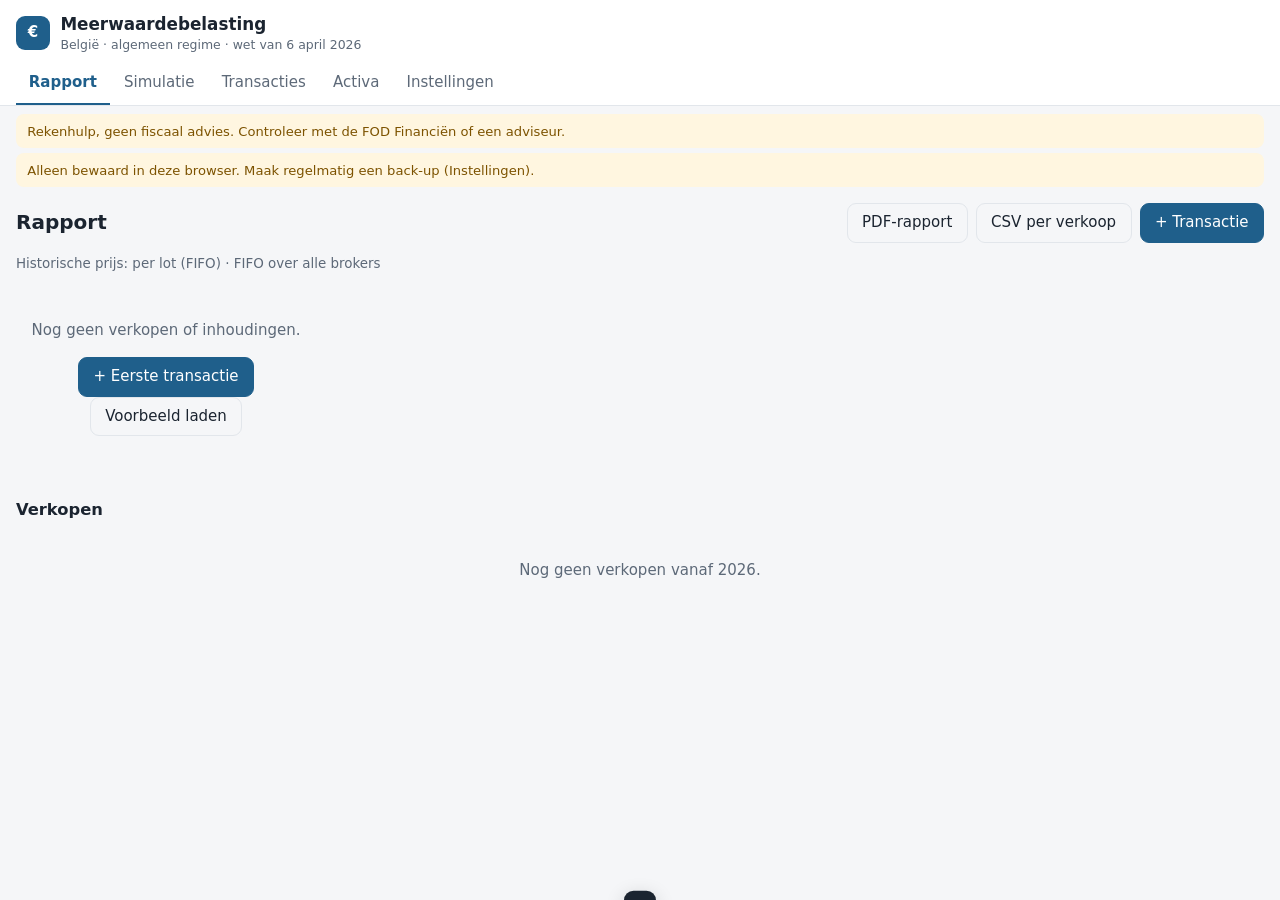
==== commit 028d127c: "Simulatie: impact van een verkoop op de meerwaardebelasting Nieuw tabblad Simulatie: kies positie, d" ====
--- a/browser/index.html
+++ b/browser/index.html
@@ -164,6 +164,11 @@
 .ref-edit input { width: 150px; } .ref-edit input[name=ref_source] { width: 220px; }
 .event { background: var(--panel); border: 1px solid var(--line); border-radius: var(--radius); padding: .7rem .9rem; margin-bottom: .5rem; }
 .event p { margin: .35rem 0 0; }
+.sim-head { display: flex; justify-content: space-between; align-items: baseline; gap: .5rem 1rem; flex-wrap: wrap; }
+.sim-head .big { font-size: 1.7rem; }
+.sim-years { display: grid; grid-template-columns: repeat(auto-fill, minmax(min(100%, 560px), 1fr)); gap: 1rem; margin-top: .5rem; }
+.sim-years td:first-child { color: var(--muted); white-space: normal; }
+@media (max-width: 600px) { .sim-years table { font-size: .82rem; } .sim-years th, .sim-years td { padding: .45rem .3rem; } }
 
 dialog { border: 0; border-radius: 14px; padding: 0; width: min(680px, 96vw); max-height: 92vh; box-shadow: 0 20px 60px rgba(0,0,0,.25); color: var(--ink); }
 dialog::backdrop { background: rgba(20, 30, 40, .45); }
@@ -206,6 +211,7 @@
   </div>
   <nav class="tabs">
     <a href="#rapport">Rapport</a>
+    <a href="#simulatie">Simulatie</a>
     <a href="#transacties">Transacties</a>
     <a href="#activa">Activa<span class="dot" id="assets-dot" hidden></span></a>
     <a href="#instellingen">Instellingen</a>
@@ -229,6 +235,32 @@
     <div id="sales" class="sales"></div>
     <h3 id="events-title" hidden>Gebeurtenissen zonder belastbaar moment</h3>
     <div id="events"></div>
+  </section>
+
+  <section id="tab-simulatie" class="tab">
+    <div class="toolbar"><h2>Simulatie</h2></div>
+    <p class="muted small" style="margin-top:0">Wat als je (een deel van) een positie verkoopt? De tool rekent je bestaande transacties
+      door met en zonder deze verkoop en toont het verschil. Er wordt niets bewaard tot je de verkoop zelf als transactie toevoegt.</p>
+    <form id="sim-form" class="panel" novalidate>
+      <div class="grid">
+        <label class="field">Eigenaar <select name="owner"></select></label>
+        <label class="field">Datum verkoop <input name="trade_date" type="date"></label>
+        <label class="field">Actief <select name="asset"></select></label>
+        <label class="field" id="sim-broker">Broker <select name="broker"></select></label>
+        <label class="field">Aantal <input name="quantity" inputmode="decimal"><span class="hint" id="sim-held"></span></label>
+        <label class="field">Verkoopprijs per stuk <input name="price" inputmode="decimal" placeholder="bv. huidige koers"></label>
+        <label class="field">Munt <input name="currency" value="EUR" maxlength="5" autocapitalize="characters"></label>
+        <div class="field"><span>Wisselkoers <select name="fx_dir" aria-label="Richting wisselkoers">
+            <option value="PER_EUR">1 EUR = … munt</option><option value="EUR_PER">1 munt = … EUR</option></select></span>
+          <input name="fx" value="1" inputmode="decimal" aria-label="Wisselkoers"></div>
+      </div>
+      <p id="sim-empty" class="hint" hidden>Er zijn op deze datum geen posities om te verkopen.</p>
+      <div class="actions" style="margin-top:.3rem">
+        <button type="button" class="btn ghost" id="sim-add-tx" hidden>Als transactie toevoegen</button>
+        <button class="btn primary">Bereken impact</button></div>
+    </form>
+    <div id="sim-error" class="alert error" hidden></div>
+    <div id="sim-result"></div>
   </section>
 
   <section id="tab-transacties" class="tab">
@@ -2162,6 +2194,74 @@
   if (typeof module !== "undefined" && module.exports) module.exports = api; else root.PDF = api;
 })(typeof window !== "undefined" ? window : globalThis);
 </script>
+<script>/* Simulatie: wat is de impact van een (nog niet uitgevoerde) transactie, bv. een verkoop, op de meerwaardebelasting?
+ * Rekent de bestaande transacties twee keer door met de rekenkern (MWB.calculate): zonder en met de fictieve
+ * transactie(s), en vergelijkt het resultaat per eigenaar en inkomstenjaar. Er wordt niets opgeslagen.
+ * De regels zelf zitten enkel in de rekenkern; deze module voegt geen rekenregels toe. Geen fiscaal advies. */
+(function (root) {
+  "use strict";
+  const node = typeof module !== "undefined" && module.exports;
+  const M = node ? require("./engine.js") : root.MWB;
+  const { ZERO, Dec } = M;
+
+  const SOURCE = "simulatie";
+  const NEUTRAL = "\u0000simulatie-neutraal";
+  const isSim = s => String(s.source || "").startsWith(SOURCE);
+  const FIELDS = ["net_eur", "exemption_available_eur", "taxable_eur", "tax_eur", "carry_generated_eur", "refund_eur"];
+
+  /** Nog vrij te besteden vrijstelling in een jaar: hoeveel netto meerwaarde er nog belastingvrij bij kan. */
+  const room = y => y ? Dec.max(ZERO, y.exemption_available_eur.sub(y.net_eur)) : null;
+
+  function emptyYear(owner, year) {
+    const y = { owner, year, sale_count: 0 };
+    for (const f of FIELDS) y[f] = ZERO;
+    return y;
+  }
+
+  /**
+   * transactions/refValues/cfg/withheld: zoals voor MWB.calculate. extra: fictieve transacties (plain objects).
+   * Geeft { before, after, sales (de fictieve verkopen met hun loten), years (per eigenaar/jaar: voor, na, verschil),
+   *         tax_delta_eur (totaal over alle jaren), warnings (nieuwe waarschuwingen door de simulatie) }.
+   */
+  function simulate(transactions, refValues, cfg, withheld, extra) {
+    if (!extra || !extra.length) throw new Error("Geen transactie om te simuleren.");
+    const sim = extra.map((t, i) => ({ ...t, source: `${SOURCE} ${i + 1}` }));
+    // Neutrale verkoop (resultaat 0, eigen actief) per betrokken eigenaar, in beide berekeningen: zo levert de
+    // rekenkern ook een jaaroverzicht (vrijstelling, overdracht) voor wie zonder de simulatie geen verkopen heeft.
+    const neutral = [...new Set(sim.map(t => t.owner || "default"))].flatMap(owner => [
+      { type: "BUY", trade_date: "2026-01-01", asset: NEUTRAL, quantity: "1", price: "0", owner, source: NEUTRAL },
+      { type: "SELL", trade_date: "2026-01-01", asset: NEUTRAL, quantity: "1", price: "0", owner, source: NEUTRAL }]);
+    const after = M.calculate(transactions.concat(neutral, sim), refValues, cfg, withheld);
+    const lastYear = Math.max(2026, ...after.years.map(y => y.year));
+    const before = M.calculate(transactions.concat(neutral), refValues, cfg, withheld, lastYear);
+
+    const years = after.years.map(a => {
+      const b = before.years.find(x => x.owner === a.owner && x.year === a.year) || emptyYear(a.owner, a.year);
+      const delta = Object.fromEntries(FIELDS.map(f => [f, a[f].sub(b[f])]));
+      return { owner: a.owner, year: a.year, before: b, after: a, delta, sale_count: a.sale_count - b.sale_count,
+               room_before_eur: room(b), room_after_eur: room(a),
+               changed: FIELDS.some(f => !delta[f].isZero()) };
+    });
+    const known = new Set(before.warnings);
+    return {
+      before, after, years,
+      sales: after.sales.filter(isSim),
+      tax_delta_eur: years.reduce((s, y) => s.add(y.delta.tax_eur), ZERO),
+      warnings: after.warnings.filter(w => !known.has(w)),
+    };
+  }
+
+  /** Stuks in bezit voor eigenaar/actief (en broker, als FIFO per broker loopt) op een datum. */
+  function heldAt(transactions, date, cfg, owner, asset, broker) {
+    const scoped = cfg.fifoScope === "BROKER" && broker != null ? transactions.filter(t => (t.broker || "") === broker) : transactions;
+    const h = M.holdingsAt(scoped, date, cfg).find(x => x.owner === owner && x.asset === asset);
+    return h ? h.quantity : ZERO;
+  }
+
+  const api = { simulate, heldAt, room, SOURCE };
+  if (node) module.exports = api; else root.SIM = api;
+})(typeof window !== "undefined" ? window : globalThis);
+</script>
 <script>"use strict";
 /* Interface + opslag. Alle berekeningen via MWB (engine.js). */
 const { D, Dec, calculate, defaultConfig } = window.MWB;
@@ -2176,7 +2276,7 @@
 const BASIS_LABELS = { AANKOOP: "aankoopprijs", REF_31_12_2025: "waarde 31/12/2025", HISTORISCH: "historische prijs", ONBEKEND: "onbekend (0)" };
 const ACQ = ["BUY", "TRANSFER_IN", "GIFT_IN", "INHERIT_IN"];
 const ASSET_TYPES = ["aandeel", "etf", "obligatie", "fonds", "crypto", "valuta", "verzekering", "ander"];
-const TABS = ["rapport", "transacties", "activa", "instellingen"];
+const TABS = ["rapport", "simulatie", "transacties", "activa", "instellingen"];
 const DEFAULT_OWNER = "ik";
 
 const $ = (s, el = document) => el.querySelector(s);
@@ -2700,6 +2800,135 @@
     date: now.toISOString(), blocks });
 }
 
+// ================================================================ simulatie (wat als ik verkoop?)
+const simForm = $("#sim-form");
+const simKey = (owner, asset) => `${owner}\u0000${asset}`;
+/** Posities op de gekozen datum (per eigenaar en actief). */
+function simHoldings() {
+  const date = simForm.elements.trade_date.value || new Date().toISOString().slice(0, 10);
+  const cfg = { ...defaultConfig(), fifoScope: state.settings.fifo_scope };
+  return window.MWB.holdingsAt(state.transactions, date, cfg).filter(h => h.asset !== "");
+}
+function fillSelect(sel, options, keep) {
+  sel.innerHTML = options.map(([v, l]) => `<option value="${esc(v)}">${esc(l)}</option>`).join("");
+  if (options.some(([v]) => v === keep)) sel.value = keep;
+}
+/** Keuzelijsten bijwerken; `changed` = naam van het veld dat de gebruiker wijzigde. */
+function updateSimForm(changed) {
+  const el = simForm.elements, date = el.trade_date.value || new Date().toISOString().slice(0, 10);
+  const holdings = simHoldings();
+  const owners = [...new Set(holdings.map(h => h.owner))].sort();
+  fillSelect(el.owner, owners.map(o => [o, o]), el.owner.value || DEFAULT_OWNER);
+  const assets = holdings.filter(h => h.owner === el.owner.value).sort((a, b) => a.asset.localeCompare(b.asset));
+  fillSelect(el.asset, assets.map(h => [h.asset, `${assetLabel(h.asset)} (${num(h.quantity.toString())} st.)`]), el.asset.value);
+  $("#sim-empty").hidden = !!assets.length;
+  const perBroker = state.settings.fifo_scope === "BROKER";
+  $("#sim-broker").hidden = !perBroker;
+  const cfg = { ...defaultConfig(), fifoScope: state.settings.fifo_scope };
+  if (perBroker) {
+    const brokers = [...new Set(state.transactions.filter(t => t.owner === el.owner.value && t.asset === el.asset.value).map(t => t.broker || ""))]
+      .filter(b => window.SIM.heldAt(state.transactions, date, cfg, el.owner.value, el.asset.value, b).gt(0)).sort();
+    fillSelect(el.broker, brokers.map(b => [b, b || "(geen broker)"]), el.broker.value);
+  } else {
+    const last = state.transactions.filter(t => t.owner === el.owner.value && t.asset === el.asset.value && t.broker).pop();
+    fillSelect(el.broker, [[last ? last.broker : "", ""]], "");
+  }
+  const held = el.asset.value ? window.SIM.heldAt(state.transactions, date, cfg, el.owner.value, el.asset.value, perBroker ? el.broker.value : undefined) : D(0);
+  $("#sim-held").textContent = el.asset.value ? `In bezit op ${date}: ${num(held.toString())} st.` : "";
+  if (["owner", "asset", "broker", undefined].includes(changed) || !el.quantity.value) el.quantity.value = held.gt(0) ? held.toString() : "";
+  if (["owner", "asset", undefined].includes(changed)) {
+    const ccy = (state.assets[el.asset.value]?.currency || "EUR").toUpperCase();
+    if (el.currency.value.trim().toUpperCase() !== ccy) { el.currency.value = ccy; el.fx.value = "1"; el.fx_dir.value = "PER_EUR"; }
+  }
+  const c = el.currency.value.trim().toUpperCase() || "munt";
+  const [perEur, eurPer] = el.fx_dir.options;
+  perEur.textContent = `1 EUR = … ${c}`; eurPer.textContent = `1 ${c} = … EUR`;
+}
+let simInit = false;
+function renderSimulation() {
+  if (!simInit) { simForm.elements.trade_date.value = new Date().toISOString().slice(0, 10); simInit = true; }
+  updateSimForm();
+  $("#sim-result").innerHTML = ""; $("#sim-error").hidden = true; $("#sim-add-tx").hidden = true;
+}
+simForm.addEventListener("change", e => {
+  if (["owner", "asset", "broker", "trade_date", "currency", "fx_dir"].includes(e.target.name)) updateSimForm(e.target.name);
+  $("#sim-result").innerHTML = ""; $("#sim-add-tx").hidden = true;
+});
+simForm.elements.currency.addEventListener("input", () => { if (simForm.elements.currency.value.trim().toUpperCase() === "EUR") simForm.elements.fx.value = "1"; });
+function simTx() {
+  const el = simForm.elements;
+  if (!el.asset.value) throw new InputError("Kies een actief in portefeuille.");
+  return validateTx({ type: "SELL", trade_date: el.trade_date.value, asset: el.asset.value, owner: el.owner.value,
+    broker: el.broker.value, quantity: el.quantity.value.trim(), price: el.price.value.trim(),
+    currency: el.currency.value, fx_dir: el.fx_dir.value, fx: el.fx.value.trim() });
+}
+simForm.addEventListener("submit", e => {
+  e.preventDefault();
+  const err = $("#sim-error");
+  err.hidden = true; $("#sim-result").innerHTML = ""; $("#sim-add-tx").hidden = true;
+  let t, r;
+  try {
+    t = simTx();
+    const [txs, refs, cfg, withheld] = engineInputs();
+    r = window.SIM.simulate(txs, refs, cfg, withheld, [t]);
+  } catch (ex) {
+    err.innerHTML = (ex instanceof InputError ? esc(ex.message) : `<strong>Kan niet rekenen.</strong> ${esc(ex.message)}`) +
+      (/31\/12\/2025/.test(ex.message) ? ` <a href="#activa">Vul de waarde in bij Activa.</a>` : "") +
+      (/inkomstenjaar/.test(ex.message) ? ` <a href="#instellingen">Voeg het jaar toe bij Instellingen.</a>` : "");
+    err.hidden = false;
+    return;
+  }
+  $("#sim-result").innerHTML = simResultHtml(t, r);
+  $("#sim-add-tx").hidden = false;
+});
+$("#sim-add-tx").addEventListener("click", () => {
+  let t;
+  try { t = simTx(); } catch (ex) { toast(ex.message, true); return; }
+  location.hash = "transacties";
+  openTxDialog({ ...t, note: "" }, { asNew: true });
+});
+
+function simResultHtml(t, r) {
+  const f = v => eur(v.toFixed(2));
+  const s = r.sales[0], year = Number(t.trade_date.slice(0, 4));
+  const own = r.years.filter(y => y.owner === t.owner);
+  const main = own.find(y => y.year === year);
+  const dTax = r.tax_delta_eur;
+  const head = dTax.gt(0) ? ["Extra belasting door deze verkoop", "neg"] : dTax.lt(0) ? ["Deze verkoop verlaagt je belasting met", "pos"] : ["Extra belasting door deze verkoop", ""];
+  const rate = s.result_eur.gt(0) && dTax.gt(0) ? ` (${nf.format(Number(dTax.div(s.result_eur).mul(100).toFixed(2)))}% van de meerwaarde)` : "";
+  const later = state.transactions.some(x => x.owner === t.owner && x.asset === t.asset && x.trade_date > t.trade_date && (x.type === "SELL" || x.type === "DELISTING"));
+  const metrics = [["Netto meerwaarde", "net_eur"], ["Vrijstelling beschikbaar", "exemption_available_eur"], ["Belastbaar", "taxable_eur"],
+                   ["Belasting", "tax_eur"], ["Nieuwe overdracht (naar latere jaren)", "carry_generated_eur"]];
+  const yearTables = own.filter(y => y.changed).map(y => `<div class="table-wrap"><table>
+      <thead><tr><th>${y.year} · ${esc(y.owner)}</th><th class="num">Zonder</th><th class="num">Met verkoop</th><th class="num">Verschil</th></tr></thead>
+      <tbody>${metrics.map(([label, k]) => `<tr><td>${label}</td><td class="num">${f(y.before[k])}</td><td class="num">${f(y.after[k])}</td>
+        <td class="num ${k === "tax_eur" ? signClass(y.delta[k].neg().toFixed(2)) : ""}">${y.delta[k].isZero() ? "–" : (y.delta[k].gt(0) ? "+" : "") + f(y.delta[k])}</td></tr>`).join("")}
+        <tr><td>Nog belastingvrij te realiseren</td><td class="num">${f(y.room_before_eur)}</td><td class="num">${f(y.room_after_eur)}</td><td></td></tr>
+      </tbody></table></div>`).join("");
+  return `<article class="card">
+    <div class="sim-head"><span>${head[0]}</span><span class="big ${head[1]}">${f(dTax.lt(0) ? dTax.neg() : dTax)}</span></div>
+    <p class="small muted" style="margin:.3rem 0 0">${esc(t.trade_date)} · verkoop ${num(t.quantity)} st. ${esc(assetLabel(t.asset))} ·
+      opbrengst ${f(s.proceeds_eur)} · ${s.result_eur.gte(0) ? "meerwaarde" : "minderwaarde"}
+      <strong class="${signClass(s.result_eur.toFixed(2))}">${f(s.result_eur)}</strong>${rate}</p>
+    ${main ? `<p class="small" style="margin:.4rem 0 0">Nog belastingvrij te realiseren in ${year}: ${f(main.room_before_eur)} vóór deze verkoop,
+      ${f(main.room_after_eur)} erna.</p>` : ""}
+  </article>
+  <h3>Verkochte loten (FIFO)</h3>
+  <div class="table-wrap"><table><thead><tr><th>Lot (aankoop)</th><th class="num">Aantal</th><th class="num">Opbrengst</th>
+    <th class="num">Basis</th><th>Basis volgens</th><th class="num">Resultaat</th><th>Opmerking</th></tr></thead>
+  <tbody>${s.lines.map(l => `<tr><td>${esc(l.acquired || "–")}</td><td class="num">${num(l.quantity.toString())}</td>
+    <td class="num">${f(l.proceeds_eur)}</td><td class="num">${f(l.basis_eur)}</td><td>${esc(BASIS_LABELS[l.basis_used])}</td>
+    <td class="num ${signClass(l.result_eur.toFixed(2))}">${f(l.result_eur)}</td><td class="small">${esc(l.note)}</td></tr>`).join("")}</tbody></table></div>
+  ${r.warnings.map(w => `<div class="alert warn small">${esc(w)}</div>`).join("")}
+  ${later ? `<div class="alert warn small">Na deze datum staan er al verkopen van dit actief. Door FIFO verschuiven de loten van die latere
+    verkopen; dat zit mee in het verschil hieronder.</div>` : ""}
+  <h3>Impact per jaar</h3>
+  ${yearTables ? `<div class="sim-years">${yearTables}</div>` : `<p class="muted">Geen verschil in de jaaroverzichten.</p>`}
+  <p class="hint">Kosten en taksen bij de verkoop zijn niet aftrekbaar en tellen hier niet mee. Een lagere nieuwe overdracht betekent
+    minder extra vrijstelling in latere jaren. Bij opt-in houdt je broker de belasting meteen in (op de waarde van 31/12/2025 voor
+    oudere aankopen); wat te veel ingehouden is, recupereer je via de aangifte. Rekenhulp, geen fiscaal advies.</p>`;
+}
+
 // ================================================================ transacties
 let txShow = "all"; // tx | cash | all
 function renderTransactions() {
@@ -2820,12 +3049,13 @@
   perEur.textContent = `1 EUR = … ${c}`; eurPer.textContent = `1 ${c} = … EUR`;
 }
 
-function openTxDialog(tx) {
+/** tx: bestaande transactie om te bewerken, of met { asNew: true } een vooraf ingevulde nieuwe transactie. */
+function openTxDialog(tx, { asNew = false } = {}) {
   form.reset();
-  editingId = tx ? tx.id : null;
-  $("#tx-title").textContent = tx ? "Transactie bewerken" : "Nieuwe transactie";
+  editingId = tx && !asNew ? tx.id : null;
+  $("#tx-title").textContent = editingId ? "Transactie bewerken" : "Nieuwe transactie";
   $("#tx-error").hidden = true;
-  $("#btn-delete-tx").hidden = !tx;
+  $("#btn-delete-tx").hidden = !editingId;
   form.elements.owner.value = DEFAULT_OWNER;
   if (tx) for (const [k, v] of Object.entries(tx)) {
     const el = form.elements[k];
@@ -2837,7 +3067,7 @@
   form.elements.fx.value = tx ? (inv ? tx.eur_per_ccy : tx.fx_per_eur ?? "1") : "1";
   updateFxLabels();
   updateFieldVisibility();
-  openProofs(tx);
+  openProofs(asNew ? null : tx);
   dlg.showModal();
 }
 form.addEventListener("submit", e => {
@@ -3697,7 +3927,7 @@
   const tab = currentTab();
   $$(".tabs a").forEach(a => a.classList.toggle("active", a.getAttribute("href") === `#${tab}`));
   $$(".tab").forEach(s => s.classList.toggle("active", s.id === `tab-${tab}`));
-  ({ rapport: renderReport, transacties: renderTransactions, activa: renderAssets, instellingen: renderSettings })[tab]();
+  ({ rapport: renderReport, simulatie: renderSimulation, transacties: renderTransactions, activa: renderAssets, instellingen: renderSettings })[tab]();
   const missing = Object.entries(state.assets).filter(([i, a]) => needsRef(i) && (a.ref_value_eur == null || a.ref_value_eur === "")).length;
   $("#assets-dot").hidden = !missing;
 }
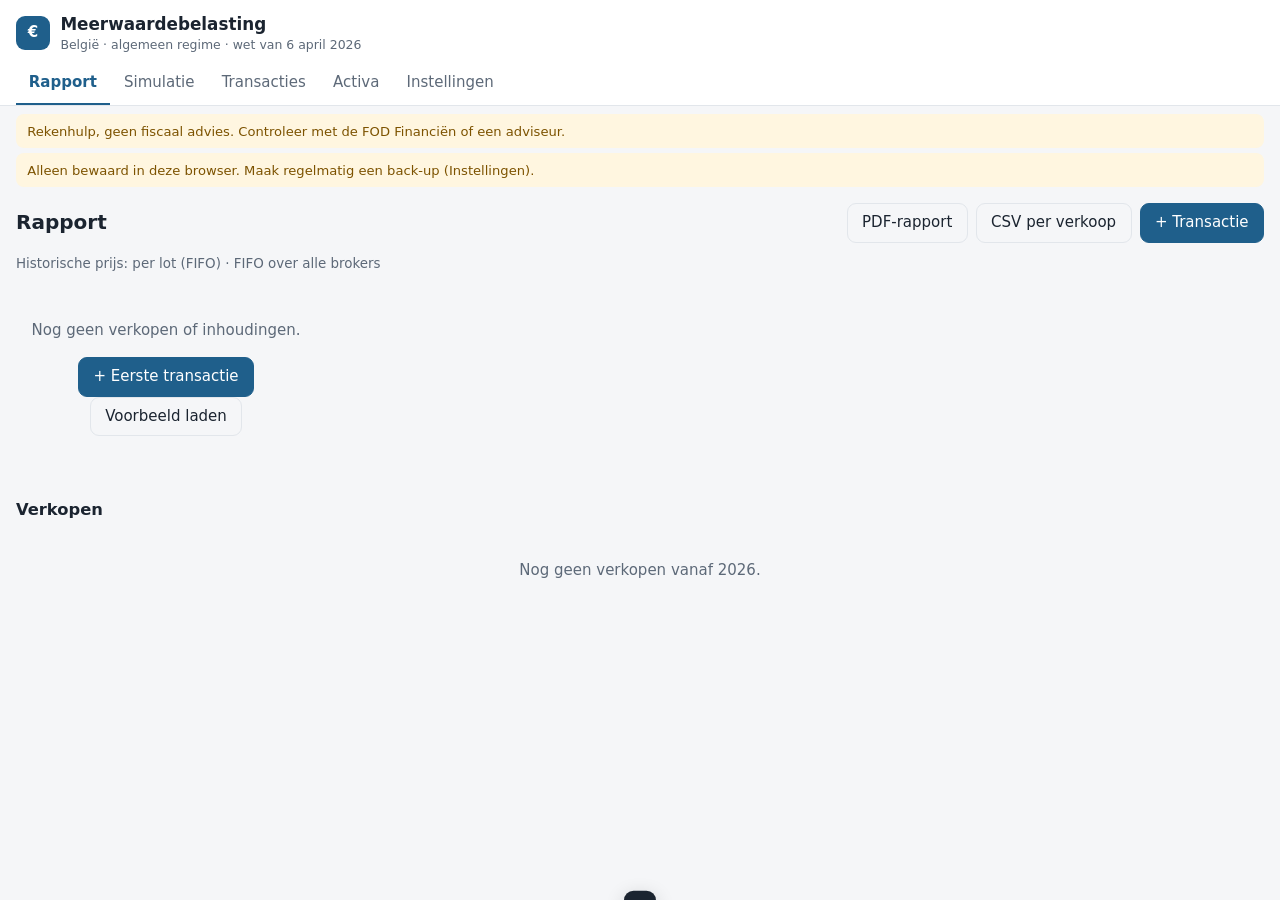
==== commit 88b65ece: "Omruiling bij fusie/overname (oude aandelen naar nieuwe aandelen plus cash) Nieuw transactietype RUI" ====
--- a/browser/index.html
+++ b/browser/index.html
@@ -189,6 +189,12 @@
 [hidden] { display: none !important; }
 .proofs { border: 1px solid var(--line); border-radius: 10px; padding: .55rem .7rem; margin: .5rem 0; }
 .proofs .row { justify-content: space-between; }
+.ruil { margin: .6rem 0; }
+.ruil-row { display: grid; grid-template-columns: 2fr 1fr 1fr auto; gap: .4rem; margin: .35rem 0; align-items: end; }
+.ruil-row label { font-size: .8rem; display: flex; flex-direction: column; gap: .15rem; min-width: 0; }
+.ruil-row input { width: 100%; min-width: 0; }
+@media (max-width: 520px) { .ruil-row { grid-template-columns: 1fr 1fr auto; } .ruil-row label:first-child { grid-column: 1 / 3; }
+  .ruil-row button { grid-column: 3; grid-row: 1; } .ruil-row label:nth-child(3) { grid-column: 2 / 4; } }
 .proofs ul { list-style: none; margin: .4rem 0 0; padding: 0; }
 .proofs li { display: flex; gap: .5rem; align-items: center; padding: .25rem 0; border-top: 1px solid var(--line); font-size: .9rem; }
 .proofs li:first-child { border-top: 0; }
@@ -362,7 +368,9 @@
       overdracht van het ongebruikte deel van de eerste schijf van € 1.000, 5 jaar geldig; fotowaarde 31/12/2025; hogere bewezen
       historische prijs tot verkopen t.e.m. 31/12/2030, nooit tot een minderwaarde; minderwaarden enkel binnen hetzelfde jaar;
       kosten en taksen niet aftrekbaar; FIFO. Delisting: enkel een uitkoop/bod tegen prijs is een overdracht (verkoop);
-      een loutere schrapping of waardeloos worden zonder overdracht is geen belastbaar moment (eigen interpretatie, niet uitdrukkelijk geregeld).</p>
+      een loutere schrapping of waardeloos worden zonder overdracht is geen belastbaar moment (eigen interpretatie, niet uitdrukkelijk geregeld).
+      Omruiling (fusie/overname): aankoopdatum en -prijs gaan over op de nieuwe effecten, verdeeld volgens de waarde op de ruildatum;
+      vanaf 2026 telt de cash als verkoop (eigen interpretatie, niet uitdrukkelijk geregeld).</p>
   </section>
 </main>
 
@@ -372,7 +380,7 @@
     <div class="grid">
       <label class="field">Type <select name="type" required></select></label>
       <label class="field">Datum <input name="trade_date" type="date" required></label>
-      <label class="field">Actief (naam) <input name="asset" required autocomplete="off" autocapitalize="characters" list="asset-list"></label>
+      <label class="field" id="asset-label">Actief (naam) <input name="asset" required autocomplete="off" autocapitalize="characters" list="asset-list"></label>
       <label class="field">Eigenaar <input name="owner" list="owner-list"></label>
       <label class="field">Broker <input name="broker" list="broker-list" placeholder="bv. Bolero, Saxo"></label>
       <label class="field g-delist">Soort delisting <select name="delist_mode"></select></label>
@@ -390,6 +398,17 @@
     </div>
     <label class="check g-costknown"><input type="checkbox" name="cost_known" checked> Aanschaffingswaarde is gekend</label>
     <label class="check g-hist"><input type="checkbox" name="historic_proven"> Ik kan deze aankoopprijs bewijzen (hogere historische prijs, verkopen t.e.m. 2030)</label>
+    <div class="g-ruil ruil">
+      <strong class="small">Nieuwe effecten per oud stuk</strong>
+      <div id="ruil-rows"></div>
+      <button type="button" class="btn small ghost" id="ruil-add">+ Nieuw effect</button>
+      <p class="hint">Bv. bij een overname: 0,1598 nieuw aandeel A + 0,0376 nieuw aandeel B + 1,0406 USD cash per oud aandeel.
+        De <em>waarde per nieuw stuk op de ruildatum</em> (in de munt hierboven) is nodig om de aankoopprijs te verdelen over de
+        nieuwe effecten en de cash; bij één nieuw effect zonder cash mag ze leeg blijven. Vóór 2026 is een omruiling geen
+        belastbaar moment; vanaf 2026 rekent de tool de cash als verkoop. Fracties die in cash uitbetaald werden: registreer die
+        als verkoop van het nieuwe effect op dezelfde datum. Staan de nieuwe effecten ook als aankoop in je export, verwijder
+        die aankoop dan (anders tellen ze dubbel).</p>
+    </div>
     <p class="alert warn small g-delist" id="delist-hint"></p>
     <p class="hint g-gift">Bij schenking of erfenis: vul de datum en prijs van de oorspronkelijke eigenaar in.</p>
     <label class="field">Notitie <input name="note"></label>
@@ -538,7 +557,7 @@
   const sum = arr => arr.reduce((a, b) => a.add(b), ZERO);
 
   // ------------------------------------------------------------ constanten
-  const TxType = ["BUY", "SELL", "SPLIT", "DIVIDEND", "FEE", "TRANSFER_IN", "GIFT_IN", "INHERIT_IN", "DELISTING"];
+  const TxType = ["BUY", "SELL", "SPLIT", "DIVIDEND", "FEE", "TRANSFER_IN", "GIFT_IN", "INHERIT_IN", "DELISTING", "RUIL"];
   const DelistModes = ["NOTERING", "UITKOOP", "WAARDELOOS"];
   const ACQ = new Set(["BUY", "TRANSFER_IN", "GIFT_IN", "INHERIT_IN"]);
   const START = "2026-01-01";
@@ -570,6 +589,9 @@
       historic_proven: !!t.historic_proven, cost_known: t.cost_known !== false,
       reynders_eur: D(t.reynders_eur ?? 0), amount: D(t.amount ?? 0), source: t.source || "",
       delist_mode: t.delist_mode || "",
+      // RUIL: nieuwe effecten per oud stuk; value = waarde per nieuw stuk op de ruildatum (in `currency`), om te verdelen
+      components: (t.components || []).map(c => ({ asset: String(c.asset ?? "").trim(), ratio: D(c.ratio ?? 0),
+        value: c.value != null && c.value !== "" ? D(c.value) : null })),
     };
   }
   /** Omrekening naar EUR: met eur_per_ccy (1 munt = … EUR) als die ingevuld is, anders met fx_per_eur (1 EUR = … munt). */
@@ -660,6 +682,10 @@
       sale.reynders_deduction_eur = ded;
       if (ded.lt(t.reynders_eur)) sale.warnings.push("Reynders-aftrek beperkt tot de positieve meerwaarde van deze verkoop.");
     }
+    return finishSale(sale);
+  }
+
+  function finishSale(sale) {
     const missed = sum(sale.lines.map(l => l.missed_historic_eur));
     if (missed.gt(ZERO))
       sale.warnings.push(`Mogelijk voordeel: de historische aankoopprijs ligt hoger dan de waarde op 31/12/2025, maar de aankoop is niet als bewijsbaar aangeduid. ` +
@@ -705,6 +731,8 @@
         } else sales.push(processSale(t, p, cfg));
       } else if (t.type === "DELISTING") {
         processDelisting(t, p, cfg, sales, events);
+      } else if (t.type === "RUIL") {
+        nextId = processExchange(t, p, pool, refValues, cfg, sales, events, nextId);
       } else if (t.type === "DIVIDEND") {
         const k = `${t.owner}|${t.trade_date.slice(0, 4)}`;
         dividends.set(k, (dividends.get(k) || ZERO).add(toEur(t, t.amount)));
@@ -712,7 +740,8 @@
     }
     const years = summarize(sales, dividends, cfg, withheld, throughYear);
     const warnings = sales.flatMap(s => s.warnings.map(w => `${s.trade_date} ${s.asset}: ${w}`))
-      .concat(events.filter(e => e.kind !== "UITKOOP").map(e => `${e.trade_date} ${e.asset}: ${e.note}`));
+      .concat(events.filter(e => e.kind !== "UITKOOP" && e.kind !== "RUIL").map(e => `${e.trade_date} ${e.asset}: ${e.note}`))
+      .concat(events.filter(e => e.warning).map(e => `${e.trade_date} ${e.asset}: ${e.warning}`));
     return { sales, years, warnings, events,
              disclaimer: "Deze berekening is een hulpmiddel en geen fiscaal advies. Controleer altijd met de officiële bronnen (FOD Financiën) of een adviseur." };
   }
@@ -748,6 +777,102 @@
     } else if (!held.gt(ZERO)) note = `Geen stuks in bezit op het moment van de delisting. ${note}`;
     events.push({ trade_date: t.trade_date, owner: t.owner, broker: t.broker, asset: t.asset, kind: mode,
                   quantity_held: held, note, source: t.source });
+  }
+
+  // ------------------------------------------------------------ omruiling (fusie, overname met ruil in aandelen)
+  /** Gewichten voor de verdeling van de aanschaffingswaarde over de nieuwe effecten en de cash (opleg), volgens hun
+   *  waarde op de ruildatum. Eén nieuw effect zonder cash: alles gaat over. Anders zijn alle waarden nodig; zonder → null. */
+  function exchangeWeights(t) {
+    const comps = t.components, cash = t.price;
+    if (comps.length === 1 && cash.isZero()) return { comps: [ONE], cash: ZERO };
+    if (comps.some(c => !c.value)) return null;
+    const parts = comps.map(c => c.ratio.mul(c.value)), total = sum(parts).add(cash);
+    if (!total.gt(ZERO)) return null;
+    return { comps: parts.map(x => x.div(total)), cash: cash.div(total) };
+  }
+
+  function processExchange(t, p, pool, refValues, cfg, sales, events, nextId) {
+    const comps = t.components;
+    if (!comps.length) throw new Error(`Omruiling zonder nieuwe effecten: ${t.source}`);
+    for (const c of comps) {
+      if (!c.asset) throw new Error(`Omruiling: naam van het nieuwe effect ontbreekt (${t.source})`);
+      if (c.asset === t.asset) throw new Error(`Omruiling: het nieuwe effect moet verschillen van ${t.asset} (${t.source})`);
+      if (!c.ratio.gt(ZERO)) throw new Error(`Omruiling: ratio voor ${c.asset} moet groter dan 0 zijn (${t.source})`);
+      if (c.value && c.value.lt(ZERO)) throw new Error(`Omruiling: waarde van ${c.asset} mag niet negatief zijn (${t.source})`);
+    }
+    if (t.price.lt(ZERO)) throw new Error(`Omruiling: cash per stuk mag niet negatief zijn (${t.source})`);
+    const late = t.trade_date >= START, w = exchangeWeights(t);
+    if (!w && late) throw new Error(`Omruiling van ${t.asset} op ${t.trade_date}: vul voor elk nieuw effect de waarde per stuk ` +
+      `op de ruildatum in (nodig om de aanschaffingswaarde te verdelen over de nieuwe effecten en de cash).`);
+    const held = sum(p.map(l => l.quantity));
+    const qty = t.quantity.gt(ZERO) ? Dec.min(t.quantity, held) : held;
+    const event = { trade_date: t.trade_date, owner: t.owner, broker: t.broker, asset: t.asset, kind: "RUIL",
+                    quantity_held: held, quantity: qty, components: comps, note: "", warning: "", source: t.source };
+    events.push(event);
+    if (!qty.gt(ZERO)) {
+      event.note = "Omruiling geregistreerd, maar er zijn geen stuks in bezit: niets omgeruild.";
+      event.warning = event.note;
+      return nextId;
+    }
+    // FIFO de omgeruilde stuks nemen (de loten blijven in de pool, zoals bij een verkoop)
+    const parts = [];
+    let remaining = qty;
+    for (const lot of p) {
+      if (!remaining.gt(ZERO)) break;
+      if (lot.quantity.isZero()) continue;
+      const q = Dec.min(remaining, lot.quantity);
+      parts.push({ lot, q }); remaining = remaining.sub(q); lot.quantity = lot.quantity.sub(q);
+    }
+    for (const { lot } of parts)
+      if (late && isPre(lot) && !lot.unitRef)
+        throw new Error(`Geen waarde op 31/12/2025 voor ${t.asset} (nodig voor de omruiling op ${t.trade_date} van het lot van ${lot.acquired}).`);
+    // nieuwe loten: zelfde verwervingsdatum, aanschaffingswaarde verdeeld volgens de waarde op de ruildatum
+    comps.forEach((c, i) => {
+      const f = w ? w.comps[i] : null;
+      const target = pool(poolKey({ owner: t.owner, broker: t.broker, asset: c.asset }, cfg.fifoScope));
+      for (const { lot, q } of parts) {
+        const n = q.mul(c.ratio);
+        let unitRef = null;
+        if (isPre(lot)) {
+          if (!late) { if (refValues[c.asset] != null && refValues[c.asset] !== "") unitRef = D(refValues[c.asset]); }
+          else unitRef = lot.unitRef.mul(f).div(c.ratio);
+        }
+        target.push({ lotId: nextId++, owner: lot.owner, broker: lot.broker, asset: c.asset, acquired: lot.acquired,
+                      quantity: n, origQuantity: n, unitCost: f ? lot.unitCost.mul(f).div(c.ratio) : ZERO,
+                      historicProven: lot.historicProven, costKnown: lot.costKnown && !!f, unitRef, source: t.source });
+      }
+    });
+    const per = comps.map(c => `${c.ratio} ${c.asset}`).join(" + ") + (t.price.gt(ZERO) ? ` + ${t.price} ${t.currency} cash` : "");
+    if (!late) {
+      event.note = `Omruiling vóór 2026 (${per} per stuk): geen belastbaar moment. Voor de nieuwe effecten geldt hun waarde op ` +
+        `31/12/2025; de aankoopdatum en -prijs van ${t.asset} gaan over op de nieuwe effecten` +
+        (w ? (comps.length > 1 || t.price.gt(ZERO) ? ", verdeeld volgens de waarde op de ruildatum (eigen interpretatie, te bevestigen)." : ".")
+           : ". De aankoopprijs is niet verdeeld (waarde per nieuw stuk op de ruildatum niet ingevuld): geen hogere historische prijs mogelijk.");
+      if (!w && parts.some(x => x.lot.costKnown)) event.warning = "Omruiling zonder waarde per nieuw stuk op de ruildatum: de historische aankoopprijs " +
+        `van ${t.asset} is niet verdeeld over ${comps.map(c => c.asset).join(", ")}, dus een hogere historische prijs kan niet gebruikt worden.`;
+      return nextId;
+    }
+    event.note = `Omruiling (${per} per stuk): voor het ruildeel geen belastbaar moment; de aanschaffingswaarde en de waarde op ` +
+      `31/12/2025 gaan over op de nieuwe effecten, verdeeld volgens de waarde op de ruildatum. Eigen interpretatie (fiscale ` +
+      `neutraliteit bij ruil van aandelen), niet uitdrukkelijk bevestigd.` + (t.price.gt(ZERO) ? " De cash (opleg) is als verkoop behandeld." : "");
+    if (t.price.gt(ZERO)) {
+      // cash: verkoop van het deel van de loten dat overeenkomt met het aandeel van de cash in de waarde
+      const total = money(toEur(t, qty.mul(t.price)));
+      const sale = { trade_date: t.trade_date, owner: t.owner, broker: t.broker, asset: t.asset, quantity: qty,
+                     proceeds_eur: total, fees_eur: money(toEur(t, t.fees.add(t.taxes))), lines: [],
+                     reynders_deduction_eur: ZERO, warnings: ["Cash bij omruiling (opleg): behandeld als verkoop van het " +
+                       "deel van de aandelen dat de cash vertegenwoordigt (eigen interpretatie, te bevestigen)."], source: t.source, kind: "RUIL" };
+      const scale = l => ({ ...l, unitCost: l.unitCost.mul(w.cash), unitRef: l.unitRef ? l.unitRef.mul(w.cash) : null });
+      const vpool = p.map(scale);
+      let allocated = ZERO;
+      parts.forEach(({ lot, q }, i) => {
+        const part = i === parts.length - 1 ? total.sub(allocated) : money(total.mul(q).div(qty));
+        allocated = allocated.add(part);
+        sale.lines.push(lineForLot(scale(lot), q, part, t.trade_date, vpool, cfg));
+      });
+      sales.push(finishSale(sale));
+    }
+    return nextId;
   }
 
   function summarize(sales, dividends, cfg, withheld, throughYear) {
@@ -809,8 +934,15 @@
       const p = pools.get(k).lots;
       if (ACQ.has(t.type)) p.push({ quantity: t.quantity });
       else if (t.type === "SPLIT" && t.split_ratio && t.split_ratio.gt(ZERO)) p.forEach(l => { l.quantity = l.quantity.mul(t.split_ratio); });
-      else if (t.type === "SELL" || (t.type === "DELISTING" && t.delist_mode === "UITKOOP")) {
-        let q = t.quantity.gt(ZERO) ? t.quantity : sum(p.map(l => l.quantity));
+      else if (t.type === "SELL" || (t.type === "DELISTING" && t.delist_mode === "UITKOOP") || t.type === "RUIL") {
+        const held = sum(p.map(l => l.quantity));
+        let q = t.quantity.gt(ZERO) ? Dec.min(t.quantity, held) : held;
+        if (t.type === "RUIL") for (const c of t.components) {
+          if (!c.asset || c.asset === t.asset || !c.ratio.gt(ZERO)) continue;
+          const k2 = poolKey({ ...t, asset: c.asset }, cfg.fifoScope);
+          if (!pools.has(k2)) pools.set(k2, { owner: t.owner, asset: c.asset, lots: [] });
+          pools.get(k2).lots.push({ quantity: q.mul(c.ratio) });
+        }
         for (const l of p) { if (!q.gt(ZERO)) break; const u = Dec.min(q, l.quantity); l.quantity = l.quantity.sub(u); q = q.sub(u); }
       }
     }
@@ -2270,9 +2402,11 @@
 const TYPE_LABELS = {
   BUY: "Aankoop", SELL: "Verkoop", SPLIT: "Splitsing", DIVIDEND: "Dividend", FEE: "Kosten",
   TRANSFER_IN: "Overdracht in", GIFT_IN: "Schenking", INHERIT_IN: "Erfenis", DELISTING: "Delisting",
+  RUIL: "Omruiling (fusie/overname)",
 };
 const DELIST_LABELS = { NOTERING: "Enkel schrapping notering", UITKOOP: "Uitkoop / bod tegen prijs", WAARDELOOS: "Waardeloos (faillissement/vereffening)" };
 const DELIST_SHORT = { NOTERING: "schrapping", UITKOOP: "uitkoop", WAARDELOOS: "waardeloos" };
+const EVENT_SHORT = { ...DELIST_SHORT, RUIL: "omruiling" };
 const BASIS_LABELS = { AANKOOP: "aankoopprijs", REF_31_12_2025: "waarde 31/12/2025", HISTORISCH: "historische prijs", ONBEKEND: "onbekend (0)" };
 const ACQ = ["BUY", "TRANSFER_IN", "GIFT_IN", "INHERIT_IN"];
 const ASSET_TYPES = ["aandeel", "etf", "obligatie", "fonds", "crypto", "valuta", "verzekering", "ander"];
@@ -2467,6 +2601,22 @@
       out.price = dec(p.price, "uitkoopprijs", { required: true, nonNegative: true });
       out.quantity = dec(p.quantity, "aantal", { positive: true }) ?? "0";
     }
+  }
+  else if (p.type === "RUIL") {
+    out.quantity = dec(p.quantity, "aantal oude stuks", { positive: true }) ?? "0";
+    out.price = dec(p.price, "cash per oud stuk", { nonNegative: true }) ?? "0";
+    const comps = (p.components || []).filter(c => [c.asset, c.ratio, c.value].some(v => String(v ?? "").trim() !== ""));
+    if (!comps.length) throw new InputError("Vul minstens één nieuw effect in (naam en aantal per oud stuk).");
+    out.components = comps.map(c => {
+      const a = String(c.asset || "").trim().toUpperCase();
+      if (!a) throw new InputError("Naam van het nieuwe effect ontbreekt.");
+      if (a === asset) throw new InputError("Het nieuwe effect moet verschillen van het oude.");
+      return { asset: a, ratio: dec(c.ratio, `aantal ${a} per oud stuk`, { required: true, positive: true }),
+               value: dec(c.value, `waarde per stuk ${a}`, { nonNegative: true }) };
+    });
+    if (new Set(out.components.map(c => c.asset)).size < out.components.length) throw new InputError("Elk nieuw effect maar één keer invullen.");
+    if ((out.components.length > 1 || D(out.price).gt(0)) && out.components.some(c => c.value == null) && p.trade_date >= "2026-01-01")
+      throw new InputError("Vul voor elk nieuw effect de waarde per stuk op de ruildatum in (nodig vanaf 2026 om de aanschaffingswaarde te verdelen).");
   }
   else out.amount = dec(p.amount, "bedrag", { required: true, nonNegative: true });
   if (!ACQ.includes(p.type) || p.type === "BUY") out.cost_known = true;
@@ -2586,7 +2736,7 @@
   const openSales = new Set($$("#sales details[open]").map(d => d.dataset.sale));
   $("#sales").innerHTML = r.sales.length ? r.sales.slice().reverse().map(s => `
     <details data-sale="${esc(s.source)}"${openSales.has(s.source) ? " open" : ""}><summary>
-      <span>${esc(s.trade_date)}</span><strong class="grow">${esc(assetLabel(s.asset))}${s.kind === "UITKOOP" ? ` <span class="badge SELL">uitkoop</span>` : ""}</strong>
+      <span>${esc(s.trade_date)}</span><strong class="grow">${esc(assetLabel(s.asset))}${s.kind === "UITKOOP" ? ` <span class="badge SELL">uitkoop</span>` : s.kind === "RUIL" ? ` <span class="badge SELL">cash bij omruiling</span>` : ""}</strong>
       <span class="muted small">${num(s.quantity.toString())} st.${s.broker ? " · " + esc(s.broker) : ""}</span>
       <span class="num ${signClass(s.result_eur.toFixed(2))}"><strong>${eur(s.result_eur.toFixed(2))}</strong></span>
       ${s.warnings.length ? `<span class="badge need" title="Waarschuwing">!</span>` : ""}
@@ -2609,7 +2759,7 @@
   $("#events-title").hidden = !ev.length;
   $("#events").innerHTML = ev.slice().reverse().map(e => `
     <div class="event"><div class="row"><span>${esc(e.trade_date)}</span><strong>${esc(assetLabel(e.asset))}</strong>
-      <span class="badge">${esc(DELIST_SHORT[e.kind])}</span>
+      <span class="badge">${esc(EVENT_SHORT[e.kind])}</span>
       <span class="muted small">${num(e.quantity_held.toString())} st. in bezit · ${esc(e.owner)}</span></div>
       <p class="small muted">${esc(e.note)}</p></div>`).join("");
 }
@@ -2753,7 +2903,7 @@
   blocks.push({ type: "h2", text: `Verkopen (${r.sales.length})` });
   if (!r.sales.length) blocks.push({ type: "p", color: "muted", text: "Nog geen verkopen vanaf 2026." });
   for (const s of r.sales) {
-    blocks.push({ type: "h3", text: `${s.trade_date} · ${assetLabel(s.asset)}${s.kind === "UITKOOP" ? " (uitkoop)" : ""} · resultaat ${m2(s.result_eur)}` });
+    blocks.push({ type: "h3", text: `${s.trade_date} · ${assetLabel(s.asset)}${s.kind === "UITKOOP" ? " (uitkoop)" : s.kind === "RUIL" ? " (cash bij omruiling)" : ""} · resultaat ${m2(s.result_eur)}` });
     const info = [`${num(s.quantity.toString())} st.`, s.owner, s.broker, `opbrengst ${m2(s.proceeds_eur)}`, `kosten ${m2(s.fees_eur)} (niet aftrekbaar)`];
     if (!s.reynders_deduction_eur.isZero()) info.push(`Reynders-aftrek ${m2(s.reynders_deduction_eur)}`);
     info.push(s.source);
@@ -2779,7 +2929,7 @@
   const ev = r.events.filter(e => e.kind !== "UITKOOP");
   if (ev.length) {
     blocks.push({ type: "h2", text: "Gebeurtenissen zonder belastbaar moment" });
-    for (const e of ev) blocks.push({ type: "p", text: `${e.trade_date} · ${assetLabel(e.asset)} · ${DELIST_SHORT[e.kind]} · ${num(e.quantity_held.toString())} st. in bezit · ${e.owner}` },
+    for (const e of ev) blocks.push({ type: "p", text: `${e.trade_date} · ${assetLabel(e.asset)} · ${EVENT_SHORT[e.kind]} · ${num(e.quantity_held.toString())} st. in bezit · ${e.owner}` },
       { type: "p", color: "muted", size: 8.5, text: e.note });
   }
 
@@ -2969,6 +3119,7 @@
     const amt = t.type === "DIVIDEND" || t.type === "FEE";
     const value = t.type === "SPLIT" ? `${num(t.split_ratio)} : 1` : amt ? num(t.amount)
       : t.type === "DELISTING" ? (t.delist_mode === "UITKOOP" ? num(t.price) : "")
+      : t.type === "RUIL" ? `<span class="small">→ ${(t.components || []).map(c => `${num(c.ratio)} ${esc(c.asset)}`).join(" + ")}${D(t.price || 0).gt(0) ? ` + ${num(t.price)} cash` : ""}</span>`
       : num(t.price);
     return `<tr data-id="${t.id}" class="clickable" title="Tik om te bewerken">
       <td>${esc(t.trade_date)}</td>
@@ -2978,7 +3129,7 @@
         ${t.type === "DELISTING" ? `<span class="badge">${esc(DELIST_SHORT[t.delist_mode] || "")}</span>` : ""}
         ${hasProof(t) ? `<span class="badge ok" title="Bewijsstukken">📎 ${t.attachments.length}</span>` : missing.has(t.id) ? `<span class="badge need" title="Nog geen bewijsstuk">geen bewijs</span>` : ""}</td>
       <td>${esc(t.asset)}</td>
-      <td class="num">${["SPLIT", "DIVIDEND", "FEE"].includes(t.type) || (t.type === "DELISTING" && D(t.quantity || 0).isZero()) ? "" : num(t.quantity)}</td>
+      <td class="num">${["SPLIT", "DIVIDEND", "FEE"].includes(t.type) || ((t.type === "DELISTING" || t.type === "RUIL") && D(t.quantity || 0).isZero()) ? "" : num(t.quantity)}</td>
       <td class="num">${value}</td>
       <td>${esc(t.currency)}${t.currency !== "EUR" ? ` <span class="muted small" title="${esc(fxLabel(t))}">@${hasVal(t.eur_per_ccy) ? `${num(t.eur_per_ccy)} EUR` : num(t.fx_per_eur)}</span>` : ""}</td>
       <td>${esc(t.owner)}</td><td>${esc(t.broker)}</td>
@@ -3022,14 +3173,16 @@
 
 function updateFieldVisibility() {
   const t = form.elements.type.value, acq = ACQ.includes(t), sell = t === "SELL";
-  const dl = t === "DELISTING", mode = form.elements.delist_mode.value, buyout = dl && mode === "UITKOOP";
+  const dl = t === "DELISTING", mode = form.elements.delist_mode.value, buyout = dl && mode === "UITKOOP", ruil = t === "RUIL";
   const show = (cls, on) => $$(cls, form).forEach(el => { el.hidden = !on; });
-  show(".g-qty", acq || sell || buyout); show(".g-price", acq || sell || buyout);
+  show(".g-qty", acq || sell || buyout || ruil); show(".g-price", acq || sell || buyout || ruil);
   show(".g-amount", t === "DIVIDEND" || t === "FEE"); show(".g-split", t === "SPLIT");
   show(".g-ccy", t !== "SPLIT" && (!dl || buyout)); show(".g-fees", acq || sell || buyout); show(".g-reynders", sell);
-  show(".g-delist", dl);
-  $("#qty-label").firstChild.textContent = buyout ? "Aantal (leeg = volledige positie) " : "Aantal ";
-  $("#price-label").firstChild.textContent = buyout ? "Uitkoopprijs per stuk " : "Prijs per stuk ";
+  show(".g-delist", dl); show(".g-ruil", ruil);
+  if (ruil && !$("#ruil-rows").children.length) addRuilRow();
+  $("#qty-label").firstChild.textContent = buyout ? "Aantal (leeg = volledige positie) " : ruil ? "Aantal oude stuks (leeg = volledige positie) " : "Aantal ";
+  $("#price-label").firstChild.textContent = buyout ? "Uitkoopprijs per stuk " : ruil ? "Cash per oud stuk (leeg = geen) " : "Prijs per stuk ";
+  $("#asset-label").firstChild.textContent = ruil ? "Oud effect (naam) " : "Actief (naam) ";
   $("#delist-hint").textContent = dl ? {
     NOTERING: "Geen belastbaar moment: je positie blijft open met dezelfde aanschaffingswaarde. Registreer een latere verkoop apart.",
     UITKOOP: "Uitkoop, openbaar bod of squeeze-out: telt als verkoop van je stuks tegen de uitkoopprijs.",
@@ -3041,6 +3194,25 @@
   form.elements.price.disabled = acq && t !== "BUY" && !form.elements.cost_known.checked;
 }
 ["type", "trade_date", "cost_known", "delist_mode"].forEach(n => form.elements[n].addEventListener("change", updateFieldVisibility));
+/** Eén regel 'nieuw effect' bij een omruiling (namen c_* worden apart ingelezen, zie readRuilRows). */
+function addRuilRow(c = {}) {
+  const row = document.createElement("div");
+  row.className = "ruil-row";
+  row.innerHTML = `<label>Nieuw effect (naam) <input name="c_asset" autocomplete="off" autocapitalize="characters" list="asset-list" value="${esc(c.asset)}"></label>
+    <label>Aantal per oud stuk <input name="c_ratio" inputmode="decimal" placeholder="bv. 0,1598" value="${esc(c.ratio)}"></label>
+    <label>Waarde per stuk op ruildatum <input name="c_value" inputmode="decimal" value="${esc(c.value)}"></label>
+    <button type="button" class="btn small danger" data-ruil-del aria-label="Verwijder dit effect">✕</button>`;
+  $("#ruil-rows").append(row);
+}
+const readRuilRows = () => $$(".ruil-row", form).map(r => ({ asset: $("[name=c_asset]", r).value.trim(),
+  ratio: $("[name=c_ratio]", r).value.trim(), value: $("[name=c_value]", r).value.trim() }));
+$("#ruil-add").addEventListener("click", () => addRuilRow());
+$("#ruil-rows").addEventListener("click", e => {
+  const b = e.target.closest("[data-ruil-del]");
+  if (!b) return;
+  $("#ruil-rows").removeChild(b.closest(".ruil-row"));
+  if (!$("#ruil-rows").children.length) addRuilRow();
+});
 form.elements.currency.addEventListener("input", () => { if (form.elements.currency.value.trim().toUpperCase() === "EUR") form.elements.fx.value = "1"; updateFxLabels(); });
 /** Toon de munt in de keuze van de koersrichting (1 EUR = … USD / 1 USD = … EUR). */
 function updateFxLabels() {
@@ -3061,7 +3233,10 @@
     const el = form.elements[k];
     if (el && el.name) { if (el.type === "checkbox") el.checked = !!v; else el.value = v ?? ""; }
   } else form.elements.trade_date.value = new Date().toISOString().slice(0, 10);
-  if (tx && tx.type === "DELISTING" && D(tx.quantity || 0).isZero()) form.elements.quantity.value = "";
+  if (tx && (tx.type === "DELISTING" || tx.type === "RUIL") && D(tx.quantity || 0).isZero()) form.elements.quantity.value = "";
+  if (tx && tx.type === "RUIL" && D(tx.price || 0).isZero()) form.elements.price.value = "";
+  $("#ruil-rows").innerHTML = "";
+  for (const c of tx?.type === "RUIL" ? tx.components || [] : []) addRuilRow(c);
   const inv = !!tx && hasVal(tx.eur_per_ccy);
   form.elements.fx_dir.value = inv ? "EUR_PER" : "PER_EUR";
   form.elements.fx.value = tx ? (inv ? tx.eur_per_ccy : tx.fx_per_eur ?? "1") : "1";
@@ -3074,12 +3249,14 @@
   e.preventDefault();
   const data = {};
   for (const el of form.elements) {
-    if (!el.name || el.closest("[hidden]")) continue;
+    if (!el.name || el.name.startsWith("c_") || el.closest("[hidden]")) continue;
     data[el.name] = el.type === "checkbox" ? el.checked : el.value.trim();
   }
+  if (data.type === "RUIL") data.components = readRuilRows();
   try {
     const t = validateTx(data);
-    if (!state.assets[t.asset]) state.assets[t.asset] = { name: "", asset_type: "aandeel", currency: t.currency, ref_value_eur: null, ref_source: "" };
+    for (const a of [t.asset, ...(t.components || []).map(c => c.asset)])
+      if (!state.assets[a]) state.assets[a] = { name: "", asset_type: "aandeel", currency: t.currency, ref_value_eur: null, ref_source: "" };
     if (proofDraft.uploading) throw new InputError("Even wachten: er wordt nog een bestand opgeslagen.");
     const attachments = proofDraft.list.slice();
     if (editingId) {
@@ -3182,6 +3359,9 @@
     const assets = new Set(hs.map(h => h.asset));
     for (const t of state.transactions) if (assets.has(t.asset)) keys.add(`${t.owner}\u0000${t.asset}`);
   }
+  // omgeruild effect: de oorspronkelijke aankoop blijft het bewijs voor de nieuwe effecten (laatste omruiling eerst)
+  const ruil = state.transactions.filter(t => t.type === "RUIL").sort((a, b) => a.trade_date < b.trade_date ? 1 : -1);
+  for (const t of ruil) if ((t.components || []).some(c => keys.has(`${t.owner}\u0000${c.asset}`))) keys.add(`${t.owner}\u0000${t.asset}`);
   return keys;
 }
 
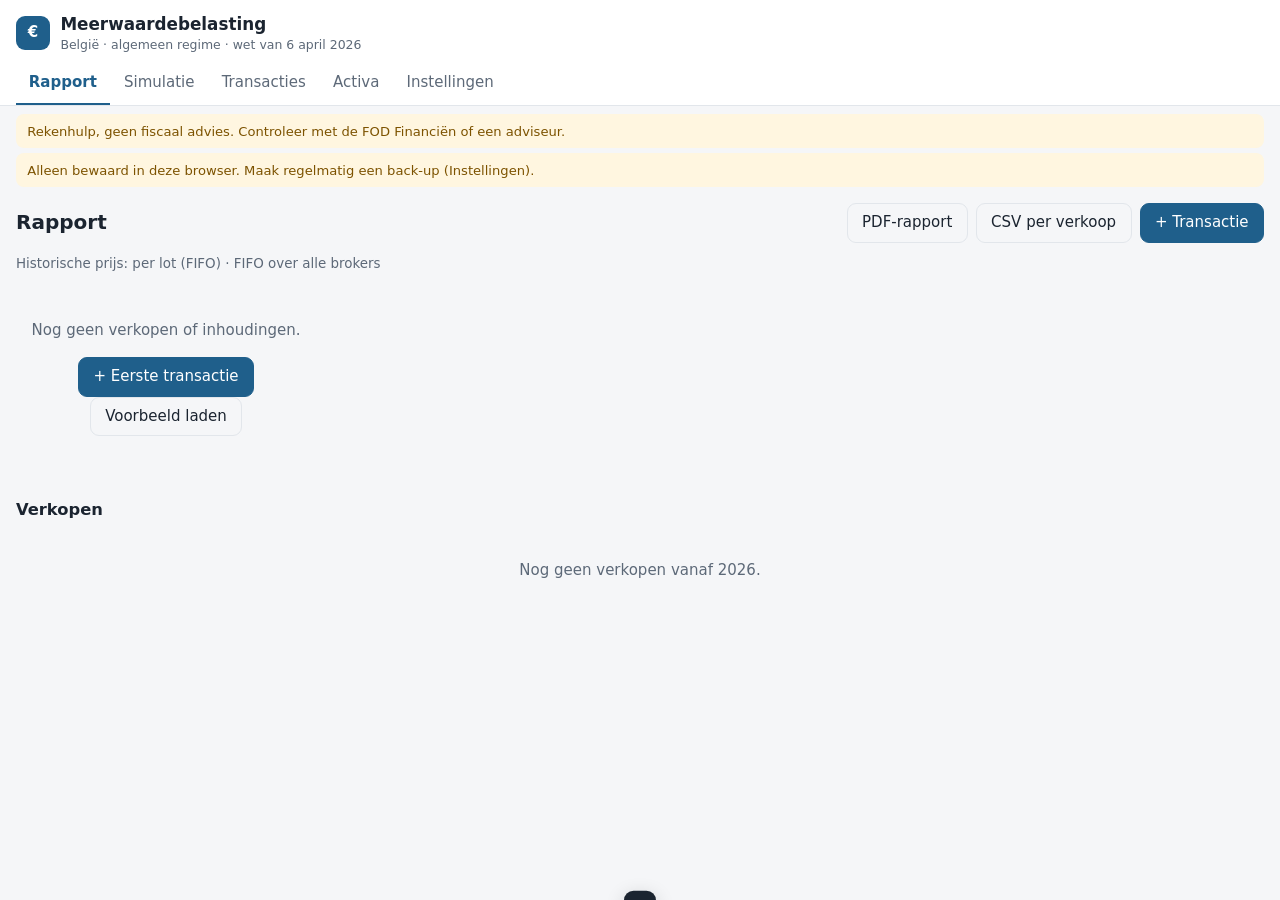
==== commit ccc78c6d: "Bewijsstukken en back-up met bewijsstukken verwijderen Bij transacties kunnen geen bestanden meer to" ====
--- a/browser/index.html
+++ b/browser/index.html
@@ -62,6 +62,13 @@
 
 .panel { background: var(--panel); border: 1px solid var(--line); border-radius: var(--radius); padding: 1rem; margin-bottom: 1rem; }
 .panel h3 { margin-top: 0; }
+.sync-code { border: 1px solid var(--line); border-radius: var(--radius); padding: .9rem; margin: .8rem 0; text-align: center; }
+.sync-qr { width: min(220px, 100%); margin: 0 auto .6rem; background: #fff; border-radius: 10px; padding: 6px; }
+.sync-qr svg { display: block; width: 100%; height: auto; }
+.scanner-beeld { position: relative; margin-top: .6rem; border-radius: 12px; overflow: hidden; background: #000; aspect-ratio: 1; }
+.scanner-beeld video { width: 100%; height: 100%; object-fit: cover; display: block; }
+.scanner-kader { position: absolute; inset: 15%; border: 3px solid rgba(255, 255, 255, .85); border-radius: 14px; box-shadow: 0 0 0 999px rgba(0, 0, 0, .25); }
+.sync-tekst { font-family: ui-monospace, SFMono-Regular, Menlo, Consolas, monospace; font-size: 1rem; letter-spacing: .04em; word-break: break-all; user-select: all; }
 .row { display: flex; gap: .5rem; flex-wrap: wrap; align-items: center; }
 
 .filters { display: flex; gap: .6rem; flex-wrap: wrap; margin-bottom: .7rem; align-items: flex-end; }
@@ -187,19 +194,28 @@
 .toast.show { transform: translate(-50%, 0); }
 .toast.error { background: var(--neg); }
 [hidden] { display: none !important; }
-.proofs { border: 1px solid var(--line); border-radius: 10px; padding: .55rem .7rem; margin: .5rem 0; }
-.proofs .row { justify-content: space-between; }
 .ruil { margin: .6rem 0; }
 .ruil-row { display: grid; grid-template-columns: 2fr 1fr 1fr auto; gap: .4rem; margin: .35rem 0; align-items: end; }
 .ruil-row label { font-size: .8rem; display: flex; flex-direction: column; gap: .15rem; min-width: 0; }
 .ruil-row input { width: 100%; min-width: 0; }
 @media (max-width: 520px) { .ruil-row { grid-template-columns: 1fr 1fr auto; } .ruil-row label:first-child { grid-column: 1 / 3; }
   .ruil-row button { grid-column: 3; grid-row: 1; } .ruil-row label:nth-child(3) { grid-column: 2 / 4; } }
-.proofs ul { list-style: none; margin: .4rem 0 0; padding: 0; }
-.proofs li { display: flex; gap: .5rem; align-items: center; padding: .25rem 0; border-top: 1px solid var(--line); font-size: .9rem; }
-.proofs li:first-child { border-top: 0; }
-.proofs li a, .proofs li .name { flex: 1; min-width: 0; overflow-wrap: anywhere; }
-.proofs li.busy { opacity: .6; }
+.exch { border: 1px solid var(--accent); border-radius: var(--radius); background: var(--accent-soft); padding: .8rem .9rem; margin: .5rem 0; }
+.exch.off { opacity: .6; }
+.exch h4 { margin: 0 0 .3rem; font-size: .95rem; }
+.exch .why { font-size: .78rem; color: var(--muted); margin: 0; }
+.exch-comp { display: grid; grid-template-columns: auto minmax(0, 1.4fr) minmax(0, 1fr) minmax(0, 1.3fr); gap: .3rem .8rem; align-items: start;
+  background: var(--panel); border: 1px solid var(--line); border-radius: 10px; padding: .55rem .7rem; margin-top: .45rem; }
+.exch-comp .lbl { display: block; font-size: .72rem; color: var(--muted); }
+.exch-comp .via { grid-column: 2 / -1; font-size: .78rem; color: var(--muted); }
+.exch-comp input[type=checkbox] { width: 18px; height: 18px; margin-top: .3rem; }
+.exch-comp input:not([type]) { width: 100%; font-size: 14px; padding: .3rem .45rem; }
+.exch-box { background: var(--panel); border: 1px solid var(--line); border-radius: 10px; padding: .55rem .7rem; margin-top: .5rem; }
+.exch-cols { display: grid; grid-template-columns: 1fr 1fr; gap: .8rem; margin-top: .6rem; }
+.exch-cols table { font-size: .84rem; } .exch-cols th, .exch-cols td { padding: .35rem .45rem; white-space: normal; }
+.exch .alert { margin: .3rem 0 0; font-size: .84rem; }
+#imp-warnings li.done { text-decoration: line-through; opacity: .7; }
+@media (max-width: 640px) { .exch-comp { grid-template-columns: auto 1fr 1fr; } .exch-comp .val { grid-column: 2 / -1; } .exch-cols { grid-template-columns: 1fr; } }
 
 @media (max-width: 600px) {
   main { padding: .7rem; }
@@ -283,10 +299,7 @@
       <label>Eigenaar <select id="f-owner"><option value="">Alle</option></select></label>
       <label>Soort <select id="f-kind"><option value="">Alle</option></select></label>
       <label>Actief <input id="f-asset" placeholder="naam" size="12"></label>
-      <label>Bewijs <select id="f-proof"><option value="">Alle</option><option value="met">Met bewijs</option>
-        <option value="zonder">Bewijs ontbreekt</option></select></label>
     </div>
-    <p id="proof-missing" class="hint" hidden></p>
     <div id="cash-summary" hidden>
       <div class="table-wrap"><table><thead><tr><th>Geldoverzicht per jaar (info)</th><th class="num">Gestort</th><th class="num">Opgenomen</th>
         <th class="num">Netto inbreng</th><th class="num">Dividend (netto)</th><th class="num">Kapitaalvermindering</th><th class="num">Ingehouden MWB</th></tr></thead>
@@ -347,10 +360,9 @@
     </div>
     <div class="panel">
       <h3>Back-up</h3>
-      <p class="hint">Bewaar af en toe een back-up buiten deze pagina. Herstellen vervangt alle huidige gegevens. De gewone back-up bevat enkel de namen van je bewijsstukken; <em>Back-up met bewijsstukken</em> zet ook de bestanden zelf erin (groter bestand). Herstellen zet de bestanden terug.</p>
+      <p class="hint">Bewaar af en toe een back-up buiten deze pagina. Herstellen vervangt alle huidige gegevens.</p>
       <div class="row">
         <button class="btn" id="btn-export">Back-up downloaden</button>
-        <button class="btn" id="btn-export-full">Back-up met bewijsstukken</button>
         <button class="btn ghost" id="btn-copy-backup">Back-up kopiëren</button>
         <label class="btn ghost">Back-up herstellen uit bestand<input type="file" id="import-file" accept=".json,application/json"></label>
       </div>
@@ -358,6 +370,10 @@
         <textarea id="import-text" placeholder="Plak hier de JSON van een back-up"></textarea>
         <p><button class="btn" id="btn-import-paste">Herstellen</button></p></details>
       <p style="margin-top:1rem"><button class="btn small danger" id="btn-reset">Alle gegevens wissen</button></p>
+    </div>
+    <div class="panel" id="sync-panel" hidden>
+      <h3>Synchroniseren tussen toestellen</h3>
+      <div id="sync-body"></div>
     </div>
     <div class="panel" id="install-panel" hidden>
       <h3>Als app installeren</h3>
@@ -412,12 +428,6 @@
     <p class="alert warn small g-delist" id="delist-hint"></p>
     <p class="hint g-gift">Bij schenking of erfenis: vul de datum en prijs van de oorspronkelijke eigenaar in.</p>
     <label class="field">Notitie <input name="note"></label>
-    <div class="proofs">
-      <div class="row"><strong>Bewijsstukken</strong>
-        <label class="btn small ghost" id="proof-add">+ Bestand toevoegen<input type="file" id="proof-file" multiple></label></div>
-      <ul id="proof-list"></ul>
-      <p class="hint" id="proof-hint"></p>
-    </div>
     <p id="tx-error" class="alert error" hidden></p>
     <div class="actions">
       <button type="button" class="btn danger left" id="btn-delete-tx" hidden>Verwijderen</button>
@@ -436,13 +446,21 @@
   <details id="imp-skipped-wrap"><summary class="small muted">Niet geïmporteerd</summary><ul id="imp-skipped" class="small"></ul></details>
   <label class="field" style="max-width:240px;margin-top:.8rem">Eigenaar <input id="imp-owner" list="owner-list"></label>
   <h3>Posities op 31/12/2025 controleren</h3>
-  <p class="hint">De export bevat geen splitsingen, overnames, naamswijzigingen of effecten die je van een andere bank overzette.
+  <p class="hint">De export bevat geen splitsingen, naamswijzigingen of effecten die je van een andere bank overzette, en overnames
+    maar gedeeltelijk (een omruiling wordt waar mogelijk herkend en als voorstel getoond onder de tabel).
     Vink uit wat je op 31/12/2025 niet meer had; de tool boekt het dan uit vóór 2026 (geen belastbaar moment).
     Vul de slotkoers op 31/12/2025 per stuk in als je die kent; ze is pas nodig wanneer je het effect verkoopt.
     Voor effecten in een andere munt vul je de slotkoers in die munt in, plus de wisselkoers van 31/12/2025
     (1 EUR = … munt of 1 munt = … EUR, kies de richting); de tool rekent om naar EUR. Vul de koers per effect zelf in: ze kan per broker verschillen.</p>
   <div class="table-wrap"><table id="imp-positions"><thead><tr><th>Bezit</th><th>Effect</th><th class="num">Aantal</th>
     <th class="col-div">Laatste dividend</th><th class="num">Waarde 31/12/2025</th></tr></thead><tbody></tbody></table></div>
+  <div id="imp-exch-wrap" hidden>
+    <h3>Omruilingen (fusie/overname)</h3>
+    <p class="hint">De export legt geen verband tussen een verdwenen effect en de effecten die je ervoor kreeg. De tool stelt een omruiling
+      voor op basis van de export; kijk ze na en bevestig. Vóór 2026 is een omruiling geen belastbaar moment. De aankoopdatum en -prijs gaan
+      over op de nieuwe effecten, verdeeld volgens de waarde op de ruildatum (eigen interpretatie, te bevestigen).</p>
+    <div id="imp-exch"></div>
+  </div>
   <div id="imp-delist-wrap" hidden>
     <h3>Delistings</h3>
     <p class="hint">De broker meldt dat de notering van deze effecten stopte terwijl je ze nog had. Kreeg je geld voor je stuks
@@ -471,12 +489,6 @@
   <div class="actions"><button class="btn ghost" id="confirm-no">Annuleren</button><button class="btn primary" id="confirm-yes">Bevestigen</button></div>
 </div></dialog>
 
-<dialog id="preview-dialog" style="width:min(900px,96vw)"><div class="body">
-  <h3 id="preview-title"></h3>
-  <img id="preview-img" alt="Bewijsstuk" style="max-width:100%;max-height:75vh;display:block;margin:0 auto">
-  <div class="actions"><button type="button" class="btn" id="preview-close">Sluiten</button></div>
-</div></dialog>
-
 <dialog id="text-dialog"><div class="body">
   <h3 id="text-title"></h3>
   <p class="hint">Selecteer en kopieer de tekst hieronder.</p>
@@ -484,8 +496,15 @@
   <div class="actions"><button class="btn primary" id="text-close">Sluiten</button></div>
 </div></dialog>
 
+<dialog id="scan-dialog" style="width:min(420px,94vw)"><div class="body">
+  <p style="margin-top:0">Richt de camera op de QR-code op je andere toestel (Instellingen → Synchroniseren → <em>Toestel koppelen</em>).</p>
+  <div class="scanner-beeld"><video playsinline muted autoplay></video><span class="scanner-kader"></span></div>
+  <p class="hint" id="scan-status">Camera openen…</p>
+  <div class="actions"><button type="button" class="btn" id="scan-cancel">Annuleren</button></div>
+</div></dialog>
+
 <div id="toast" class="toast" role="status" aria-live="polite"></div>
-<datalist id="asset-list"></datalist><datalist id="owner-list"></datalist>
+<datalist id="asset-list"></datalist><datalist id="owner-list"></datalist><datalist id="exch-assets"></datalist>
 <datalist id="broker-list"><option value="Bolero"><option value="Saxo"></datalist>
 
 <script>/* Rekenkern meerwaardebelasting (algemeen regime) — JavaScript-versie van engine/calculator.py.
@@ -589,8 +608,11 @@
       historic_proven: !!t.historic_proven, cost_known: t.cost_known !== false,
       reynders_eur: D(t.reynders_eur ?? 0), amount: D(t.amount ?? 0), source: t.source || "",
       delist_mode: t.delist_mode || "",
-      // RUIL: nieuwe effecten per oud stuk; value = waarde per nieuw stuk op de ruildatum (in `currency`), om te verdelen
-      components: (t.components || []).map(c => ({ asset: String(c.asset ?? "").trim(), ratio: D(c.ratio ?? 0),
+      // RUIL: nieuwe effecten per oud stuk (ratio) of in totaal ontvangen (quantity, bv. uit een import);
+      // value = waarde per nieuw stuk op de ruildatum (in `currency`), om de aanschaffingswaarde te verdelen
+      components: (t.components || []).map(c => ({ asset: String(c.asset ?? "").trim(),
+        ratio: c.ratio != null && c.ratio !== "" ? D(c.ratio) : ZERO,
+        quantity: c.quantity != null && c.quantity !== "" ? D(c.quantity) : null,
         value: c.value != null && c.value !== "" ? D(c.value) : null })),
     };
   }
@@ -700,6 +722,25 @@
   /** transactions: array (plain objects), refValues: {asset: "80.00"}, withheld: {"owner|year": "360"} */
   function calculate(transactions, refValues, cfg, withheld = {}, throughYear = null) {
     cfg = cfg || defaultConfig();
+    const { sales, dividends, events } = run(transactions, refValues, cfg);
+    const years = summarize(sales, dividends, cfg, withheld, throughYear);
+    const warnings = sales.flatMap(s => s.warnings.map(w => `${s.trade_date} ${s.asset}: ${w}`))
+      .concat(events.filter(e => e.kind !== "UITKOOP" && e.kind !== "RUIL").map(e => `${e.trade_date} ${e.asset}: ${e.note}`))
+      .concat(events.filter(e => e.warning).map(e => `${e.trade_date} ${e.asset}: ${e.warning}`));
+    return { sales, years, warnings, events,
+             disclaimer: "Deze berekening is een hulpmiddel en geen fiscaal advies. Controleer altijd met de officiële bronnen (FOD Financiën) of een adviseur." };
+  }
+
+  /** Loten (FIFO-pools) na alle transacties t.e.m. `date`, zoals de rekenkern ze opbouwt; enkel loten met stuks.
+   *  Voor weergave (bv. het gevolg van een omruiling); rekent niets bij. */
+  function lotsAt(transactions, refValues, cfg, date) {
+    const { pools } = run(transactions.filter(t => t.trade_date <= date), refValues || {}, cfg || defaultConfig());
+    return [...pools.values()].flat().filter(l => l.quantity.gt(ZERO))
+      .map(l => ({ owner: l.owner, broker: l.broker, asset: l.asset, acquired: l.acquired, quantity: l.quantity,
+                   unit_cost_eur: l.costKnown ? l.unitCost : null, historic_proven: l.historicProven }));
+  }
+
+  function run(transactions, refValues, cfg) {
     const txs = transactions.map((t, i) => ({ ...tx(t), _i: i }))
       .sort((a, b) => a.trade_date < b.trade_date ? -1 : a.trade_date > b.trade_date ? 1 : a._i - b._i);
     const pools = new Map(), sales = [], dividends = new Map(), events = [];
@@ -738,12 +779,7 @@
         dividends.set(k, (dividends.get(k) || ZERO).add(toEur(t, t.amount)));
       }
     }
-    const years = summarize(sales, dividends, cfg, withheld, throughYear);
-    const warnings = sales.flatMap(s => s.warnings.map(w => `${s.trade_date} ${s.asset}: ${w}`))
-      .concat(events.filter(e => e.kind !== "UITKOOP" && e.kind !== "RUIL").map(e => `${e.trade_date} ${e.asset}: ${e.note}`))
-      .concat(events.filter(e => e.warning).map(e => `${e.trade_date} ${e.asset}: ${e.warning}`));
-    return { sales, years, warnings, events,
-             disclaimer: "Deze berekening is een hulpmiddel en geen fiscaal advies. Controleer altijd met de officiële bronnen (FOD Financiën) of een adviseur." };
+    return { pools, sales, dividends, events };
   }
 
   const DELIST_NOTES = {
@@ -782,11 +818,11 @@
   // ------------------------------------------------------------ omruiling (fusie, overname met ruil in aandelen)
   /** Gewichten voor de verdeling van de aanschaffingswaarde over de nieuwe effecten en de cash (opleg), volgens hun
    *  waarde op de ruildatum. Eén nieuw effect zonder cash: alles gaat over. Anders zijn alle waarden nodig; zonder → null. */
-  function exchangeWeights(t) {
+  function exchangeWeights(t, ratioOf) {
     const comps = t.components, cash = t.price;
     if (comps.length === 1 && cash.isZero()) return { comps: [ONE], cash: ZERO };
     if (comps.some(c => !c.value)) return null;
-    const parts = comps.map(c => c.ratio.mul(c.value)), total = sum(parts).add(cash);
+    const parts = comps.map(c => ratioOf(c).mul(c.value)), total = sum(parts).add(cash);
     if (!total.gt(ZERO)) return null;
     return { comps: parts.map(x => x.div(total)), cash: cash.div(total) };
   }
@@ -797,13 +833,11 @@
     for (const c of comps) {
       if (!c.asset) throw new Error(`Omruiling: naam van het nieuwe effect ontbreekt (${t.source})`);
       if (c.asset === t.asset) throw new Error(`Omruiling: het nieuwe effect moet verschillen van ${t.asset} (${t.source})`);
-      if (!c.ratio.gt(ZERO)) throw new Error(`Omruiling: ratio voor ${c.asset} moet groter dan 0 zijn (${t.source})`);
+      if (!(c.quantity ? c.quantity : c.ratio).gt(ZERO)) throw new Error(`Omruiling: ratio voor ${c.asset} moet groter dan 0 zijn (${t.source})`);
       if (c.value && c.value.lt(ZERO)) throw new Error(`Omruiling: waarde van ${c.asset} mag niet negatief zijn (${t.source})`);
     }
     if (t.price.lt(ZERO)) throw new Error(`Omruiling: cash per stuk mag niet negatief zijn (${t.source})`);
-    const late = t.trade_date >= START, w = exchangeWeights(t);
-    if (!w && late) throw new Error(`Omruiling van ${t.asset} op ${t.trade_date}: vul voor elk nieuw effect de waarde per stuk ` +
-      `op de ruildatum in (nodig om de aanschaffingswaarde te verdelen over de nieuwe effecten en de cash).`);
+    const late = t.trade_date >= START;
     const held = sum(p.map(l => l.quantity));
     const qty = t.quantity.gt(ZERO) ? Dec.min(t.quantity, held) : held;
     const event = { trade_date: t.trade_date, owner: t.owner, broker: t.broker, asset: t.asset, kind: "RUIL",
@@ -814,6 +848,10 @@
       event.warning = event.note;
       return nextId;
     }
+    const ratioOf = c => c.quantity ? c.quantity.div(qty) : c.ratio;  // nieuwe stuks per oud stuk
+    const w = exchangeWeights(t, ratioOf);
+    if (!w && late) throw new Error(`Omruiling van ${t.asset} op ${t.trade_date}: vul voor elk nieuw effect de waarde per stuk ` +
+      `op de ruildatum in (nodig om de aanschaffingswaarde te verdelen over de nieuwe effecten en de cash).`);
     // FIFO de omgeruilde stuks nemen (de loten blijven in de pool, zoals bij een verkoop)
     const parts = [];
     let remaining = qty;
@@ -828,21 +866,24 @@
         throw new Error(`Geen waarde op 31/12/2025 voor ${t.asset} (nodig voor de omruiling op ${t.trade_date} van het lot van ${lot.acquired}).`);
     // nieuwe loten: zelfde verwervingsdatum, aanschaffingswaarde verdeeld volgens de waarde op de ruildatum
     comps.forEach((c, i) => {
-      const f = w ? w.comps[i] : null;
+      const f = w ? w.comps[i] : null, r = ratioOf(c);
       const target = pool(poolKey({ owner: t.owner, broker: t.broker, asset: c.asset }, cfg.fifoScope));
-      for (const { lot, q } of parts) {
-        const n = q.mul(c.ratio);
+      let given = ZERO;
+      parts.forEach(({ lot, q }, j) => {
+        // totaal ontvangen aantal: evenredig over de loten, het laatste lot krijgt de rest (som exact)
+        const n = !c.quantity ? q.mul(c.ratio) : j === parts.length - 1 ? c.quantity.sub(given) : c.quantity.mul(q).div(qty);
+        given = given.add(n);
         let unitRef = null;
         if (isPre(lot)) {
           if (!late) { if (refValues[c.asset] != null && refValues[c.asset] !== "") unitRef = D(refValues[c.asset]); }
-          else unitRef = lot.unitRef.mul(f).div(c.ratio);
+          else unitRef = lot.unitRef.mul(f).div(r);
         }
         target.push({ lotId: nextId++, owner: lot.owner, broker: lot.broker, asset: c.asset, acquired: lot.acquired,
-                      quantity: n, origQuantity: n, unitCost: f ? lot.unitCost.mul(f).div(c.ratio) : ZERO,
+                      quantity: n, origQuantity: n, unitCost: f ? lot.unitCost.mul(f).div(r) : ZERO,
                       historicProven: lot.historicProven, costKnown: lot.costKnown && !!f, unitRef, source: t.source });
-      }
+      });
     });
-    const per = comps.map(c => `${c.ratio} ${c.asset}`).join(" + ") + (t.price.gt(ZERO) ? ` + ${t.price} ${t.currency} cash` : "");
+    const per = comps.map(c => c.quantity ? `${c.asset} (${c.quantity} st. in totaal)` : `${c.ratio} ${c.asset}`).join(" + ") + (t.price.gt(ZERO) ? ` + ${t.price} ${t.currency} cash` : "");
     if (!late) {
       event.note = `Omruiling vóór 2026 (${per} per stuk): geen belastbaar moment. Voor de nieuwe effecten geldt hun waarde op ` +
         `31/12/2025; de aankoopdatum en -prijs van ${t.asset} gaan over op de nieuwe effecten` +
@@ -937,11 +978,11 @@
       else if (t.type === "SELL" || (t.type === "DELISTING" && t.delist_mode === "UITKOOP") || t.type === "RUIL") {
         const held = sum(p.map(l => l.quantity));
         let q = t.quantity.gt(ZERO) ? Dec.min(t.quantity, held) : held;
-        if (t.type === "RUIL") for (const c of t.components) {
-          if (!c.asset || c.asset === t.asset || !c.ratio.gt(ZERO)) continue;
+        if (t.type === "RUIL" && q.gt(ZERO)) for (const c of t.components) {
+          if (!c.asset || c.asset === t.asset || !(c.quantity ? c.quantity : c.ratio).gt(ZERO)) continue;
           const k2 = poolKey({ ...t, asset: c.asset }, cfg.fifoScope);
           if (!pools.has(k2)) pools.set(k2, { owner: t.owner, asset: c.asset, lots: [] });
-          pools.get(k2).lots.push({ quantity: q.mul(c.ratio) });
+          pools.get(k2).lots.push({ quantity: c.quantity ? c.quantity : q.mul(c.ratio) });
         }
         for (const l of p) { if (!q.gt(ZERO)) break; const u = Dec.min(q, l.quantity); l.quantity = l.quantity.sub(u); q = q.sub(u); }
       }
@@ -977,7 +1018,7 @@
     return res;
   }
 
-  const api = { Dec, D, ZERO, ONE, money, TxType, DelistModes, ACQ, defaultConfig, calculate, compareMethods, holdingsAt, refValueFromCurrency, refValueFromEurRate };
+  const api = { Dec, D, ZERO, ONE, money, TxType, DelistModes, ACQ, defaultConfig, calculate, compareMethods, holdingsAt, lotsAt, refValueFromCurrency, refValueFromEurRate };
   if (typeof module !== "undefined" && module.exports) module.exports = api; else root.MWB = api;
 })(typeof window !== "undefined" ? window : globalThis);
 </script>
@@ -1300,6 +1341,7 @@
     };
     const tradeKeys = new Map(); // nameKey -> asset id
     const storno = []; // te annuleren regels
+    const caLines = []; // "Inboeking corporate action": kandidaat-nieuwe effecten bij een omruiling
 
     for (const l of lines) {
       const src = `${fileName}:${l.n}`;
@@ -1364,9 +1406,11 @@
           import_id: importId(l), import_source: src,
         };
         out.push(dv); lineOf.set(dv, l);
-      } else if (/^Inboeking corporate action/i.test(l.desc)) {
+      } else if ((m = /^Inboeking corporate action\s+(.+)$/i.exec(l.desc)) || /^Inboeking corporate action/i.test(l.desc)) {
         addCash("CA", l, { remark: "controleer de betrokken posities", warn: true });
-        warnings.push(`${src}: ${l.desc} – corporate action (bv. overname of omruiling) staat niet volledig in de export. Controleer de betrokken posities.`);
+        const warning = `${src}: ${l.desc} – corporate action (bv. overname of omruiling) staat niet volledig in de export. Controleer de betrokken posities.`;
+        warnings.push(warning);
+        if (m) caLines.push({ date: l.date, id: assetName(m[1]).id, qty, price, cashId: cash[cash.length - 1].import_id, warning, src });
       } else {
         const s = SKIP.find(([re]) => re.test(l.desc));
         addCash(s ? s[1] : "ANDERE", l, s ? {} : { remark: "onbekend type", warn: true });
@@ -1427,13 +1471,111 @@
       if (!h || h.quantity.lt(t.quantity)) short.push(t.asset);
     }
     const period = lines.length ? [lines[0].date, lines[lines.length - 1].date] : [null, null];
-    if (short.length)
-      warnings.unshift(`De export loopt van ${period[0]} tot ${period[1]} en bevat niet alle aankopen voor: ${[...new Set(short)].join(", ")}. ` +
-        "Importeer ook een export vanaf je eerste aankoop (of voeg de aankopen zelf toe), anders kan de meerwaarde niet berekend worden.");
-    return { transactions, cash, skipped, warnings, refHints, assets, positions, fileName, rows: lines.length, period, incomplete: [...new Set(short)] };
-  }
-
-  const api = { parseBolero, parseBoleroRows, parseBoleroSheets, rowsFromSheet, beNum, duplicateFlags, contentKey, parseCsv, assetName, nameKey };
+    if (short.length) warnings.unshift(shortWarning(period, [...new Set(short)]));
+    const qtyOf = t => { const l = lineOf.get(t); return l ? bnum(l.r[C.qty]) : null; };
+    const descOf = t => lineOf.get(t)?.desc || "";
+    const exchanges = detectExchanges({ transactions, positions, caLines, incomplete: [...new Set(short)], qtyOf, descOf, fileName });
+    return { transactions, cash, skipped, warnings, refHints, assets, positions, fileName, rows: lines.length, period,
+             incomplete: [...new Set(short)], exchanges };
+  }
+
+  /** Waarschuwing voor verkopen zonder (voldoende) aankopen in de export. */
+  function shortWarning(period, assets) {
+    return `De export loopt van ${period[0]} tot ${period[1]} en bevat niet alle aankopen voor: ${assets.join(", ")}. ` +
+      "Importeer ook een export vanaf je eerste aankoop (of voeg de aankopen zelf toe), anders kan de meerwaarde niet berekend worden.";
+  }
+
+  // ------------------------------------------------------------ omruilingen (fusie/overname) herkennen
+  const dayOf = d => Date.UTC(+d.slice(0, 4), +d.slice(5, 7) - 1, +d.slice(8, 10)) / 864e5;
+  const sameName = (a, b) => { const x = nameKey(a), y = nameKey(b); return x.length >= 4 && y.length >= 4 && (x.startsWith(y) || y.startsWith(x)); };
+  const NEAR = 7;      // dagen rond de laatste regel van het oude effect (inboeking, cash)
+  const LATER = 183;   // nieuwe effecten zonder aankoop: eerste regel uiterlijk een half jaar later
+
+  /**
+   * Voorstellen voor omruilingen: een effect dat volgens de export nog in bezit is maar na een datum niet meer
+   * voorkomt, met rond die datum (a) een "Inboeking corporate action" van een ander effect en/of (b) effecten die
+   * daarna verkocht worden zonder aankoop in de export, en eventueel (c) een betaling voor exact het aantal stuks
+   * in bezit (de cash; Bolero boekt die als dividend). De export zelf legt geen verband: het blijft een voorstel
+   * dat de gebruiker bevestigt. -> [{ asset, date, quantity, components, cash, reasons, resolves, import_id }]
+   */
+  function detectExchanges({ transactions, positions, caLines, incomplete, qtyOf, descOf, fileName }) {
+    const of = name => transactions.filter(t => sameName(t.asset, name));
+    // effecten zonder (voldoende) aankopen: ontvangen aantal = grootste tekort, eerste regel
+    const orphans = incomplete.map(asset => {
+      const own = transactions.filter(t => t.asset === asset).sort((a, b) => a.trade_date < b.trade_date ? -1 : a.trade_date > b.trade_date ? 1 : 0);
+      let bal = ZERO, min = ZERO;
+      for (const t of own) {
+        if (t.type === "BUY") bal = bal.add(D(t.quantity));
+        else if (t.type === "SELL") { bal = bal.sub(D(t.quantity)); if (bal.lt(min)) min = bal; }
+      }
+      const first = of(asset).map(t => t.trade_date).sort()[0];
+      return { asset, qty: min.neg(), first, sells: own.filter(t => t.type === "SELL") };
+    }).filter(o => o.qty.gt(ZERO));
+    const cands = positions.filter(p => p.suspicious).map(p => {
+      const own = of(p.asset);
+      return { p, own, last: own.map(t => t.trade_date).sort().pop() };
+    }).filter(c => c.last);
+    // elk effect zonder aankoop hoort bij het oude effect met de laatste datum ervoor (binnen het venster)
+    const owner = new Map();
+    for (const o of orphans) {
+      const best = cands.filter(c => dayOf(o.first) >= dayOf(c.last) - NEAR && dayOf(o.first) <= dayOf(c.last) + LATER)
+        .sort((a, b) => dayOf(b.last) - dayOf(a.last))[0];
+      if (best) owner.set(o, best);
+    }
+    const out = [];
+    for (const c of cands) {
+      const near = d => Math.abs(dayOf(d) - dayOf(c.last)) <= NEAR;
+      const comps = [], reasons = [`${c.p.asset} komt na ${c.last} niet meer voor in de export`];
+      const resolvesWarnings = [], resolvesCash = [];
+      for (const ca of caLines.filter(x => near(x.date) && !sameName(x.id, c.p.asset))) {
+        const orphan = orphans.find(o => sameName(o.asset, ca.id));
+        const asset = orphan ? orphan.asset : ca.id;
+        if (comps.some(k => k.asset === asset)) continue;
+        comps.push({ asset, quantity: ca.qty && ca.qty.gt(ZERO) ? ca.qty.toString() : orphan ? orphan.qty.toString() : "",
+          value: ca.price && ca.price.gt(ZERO) ? ca.price.toString() : "",
+          value_note: ca.price && ca.price.gt(ZERO) ? "koers uit de inboekingsregel; de export vermeldt de munt niet: controleer" : "",
+          via: `Inboeking corporate action ${ca.date} (${ca.qty ?? "?"} st.${ca.price ? ` @ ${ca.price}` : ""})` +
+            (orphan ? `; verkocht zonder aankoop in de export` : "") });
+        resolvesWarnings.push(ca.warning); resolvesCash.push(ca.cashId);
+        if (!reasons.some(r => r.includes("inboeking"))) reasons.push(`op ${ca.date} een inboeking van een nieuw effect`);
+      }
+      for (const [o, best] of owner) {
+        if (best !== c || comps.some(k => k.asset === o.asset || sameName(k.asset, o.asset))) continue;
+        const s = o.sells[0];
+        comps.push({ asset: o.asset, quantity: o.qty.toString(), value: "", value_note: "",
+          via: `Verkocht ${s ? s.trade_date : "later"} zonder aankoop in de export (${o.qty} st.)` });
+        if (!reasons.some(r => r.startsWith("effecten die later"))) reasons.push("effecten die later verkocht worden zonder aankoop");
+      }
+      if (!comps.length) continue;
+      // cash: betaling voor exact het aantal stuks in bezit rond die datum (Bolero: "Uitbetaling dividenden")
+      let cash = null;
+      const divs = c.own.filter(t => t.type === "DIVIDEND");
+      const hit = divs.filter(t => near(t.trade_date) && qtyOf(t) && qtyOf(t).eq(c.p.quantity)).pop();
+      if (hit) {
+        const per = D(hit.amount).div(D(c.p.quantity));
+        const earlier = divs.filter(t => t !== hit && t.trade_date < hit.trade_date && qtyOf(t) && qtyOf(t).gt(ZERO))
+          .map(t => D(t.amount).div(qtyOf(t))).sort((a, b) => a.cmp(b));
+        const median = earlier.length ? earlier[Math.floor(earlier.length / 2)] : null;
+        const unusual = !median || per.gte(median.mul(5));
+        cash = { import_id: hit.import_id, amount: hit.amount, currency: hit.currency, fx_per_eur: hit.fx_per_eur,
+                 eur_per_ccy: hit.eur_per_ccy ?? null, per_share: per.round(10).toString(), date: hit.trade_date,
+                 description: descOf(hit), source: hit.import_source, checked: unusual,
+                 hint: unusual ? "veel hoger dan de gewone dividenden: waarschijnlijk de cash van de overname"
+                   : "in de lijn van de gewone dividenden: enkel aanvinken als het de cash van de overname is" };
+        reasons.push(`een betaling voor exact ${c.p.quantity} stuks op ${hit.trade_date}`);
+      }
+      const firsts = comps.map(k => (orphans.find(o => o.asset === k.asset) || {}).first).filter(Boolean);
+      const caDate = caLines.filter(x => near(x.date) && comps.some(k => sameName(k.asset, x.id))).map(x => x.date).sort()[0];
+      const date = [caDate || c.last, ...firsts].sort()[0];
+      out.push({ asset: c.p.asset, date, quantity: c.p.quantity, components: comps, cash, reasons,
+                 resolves: { warnings: resolvesWarnings, cash: resolvesCash, assets: comps.map(k => k.asset) },
+                 import_id: "b:ruil:" + fnv64(`${c.p.asset}|${date}`), source: fileName });
+    }
+    return out;
+  }
+
+  const api = { parseBolero, parseBoleroRows, parseBoleroSheets, rowsFromSheet, beNum, duplicateFlags, contentKey, parseCsv, assetName, nameKey,
+                shortWarning, sameName };
   if (typeof module !== "undefined" && module.exports) module.exports = api; else root.BOLERO = api;
 })(typeof window !== "undefined" ? window : globalThis);
 </script>
@@ -2005,110 +2147,6 @@
 </script>
 <script>"use strict";
 /*
- * Bewijsstukken (bijlagen) bij transacties: zuivere hulpfuncties, los van de opslag.
- * Een bijlage in de toestand: { id, name, type, size, added, store } met store "account" (claude.ai-pagina,
- * bestand bij de pagina zelf) of "browser" (IndexedDB, buiten claude.ai). Het bestand zelf zit nooit in de JSON.
- */
-(function (root) {
-  const MAX_BYTES = 20 * 1024 * 1024; // limiet per bestand van de claude.ai-opslag
-  const TYPES = {
-    pdf: "application/pdf", png: "image/png", jpg: "image/jpeg", jpeg: "image/jpeg", gif: "image/gif", webp: "image/webp",
-    txt: "text/plain", csv: "text/csv", json: "application/json", md: "text/markdown",
-  };
-  const ACCEPT = Object.keys(TYPES).map(e => "." + e).join(",") + "," + [...new Set(Object.values(TYPES))].join(",");
-  const ACQ = ["BUY", "TRANSFER_IN", "GIFT_IN", "INHERIT_IN"];
-
-  /** Inhoudstype op basis van de extensie (de browser geeft soms een leeg of afwijkend type); null = niet toegelaten. */
-  function contentType(name, browserType) {
-    const ext = String(name || "").toLowerCase().split(".").pop();
-    if (TYPES[ext]) return TYPES[ext];
-    const t = String(browserType || "").split(";")[0].trim().toLowerCase();
-    return Object.values(TYPES).includes(t) ? t : null;
-  }
-
-  /** Controle vóór het opslaan; geeft een foutmelding of null. */
-  function checkFile(name, browserType, size) {
-    if (!contentType(name, browserType))
-      return `'${name}': dit bestandstype kan niet bewaard worden. Gebruik PDF, een foto (JPG, PNG, WEBP, GIF) of tekst (TXT, CSV).`;
-    if (!size) return `'${name}' is leeg.`;
-    if (size > MAX_BYTES) return `'${name}' is groter dan 20 MB.`;
-    return null;
-  }
-
-  function sizeLabel(n) {
-    if (n == null) return "";
-    if (n < 1024) return `${n} B`;
-    if (n < 1024 * 1024) return `${Math.round(n / 1024)} kB`;
-    return `${(n / 1024 / 1024).toFixed(1).replace(".", ",")} MB`;
-  }
-
-  /**
-   * Transacties die een bewijs zouden moeten hebben maar er geen hebben: verwervingen (aankoop, overdracht,
-   * schenking, erfenis) en verkopen van activa die (per eigenaar) nog in bezit zijn, plus alle verkopen
-   * vanaf 2026 (belastbaar moment). heldKeys = Set van `${owner}\u0000${asset}`.
-   */
-  function missingProof(transactions, heldKeys) {
-    return transactions.filter(t => {
-      if ((t.attachments || []).length) return false;
-      const held = heldKeys.has(`${t.owner}\u0000${t.asset}`);
-      if (ACQ.includes(t.type)) return held;
-      if (t.type === "SELL" || (t.type === "DELISTING" && t.delist_mode === "UITKOOP"))
-        return held || t.trade_date >= "2026-01-01";
-      return false;
-    });
-  }
-
-  /** Bijlagen die na het bewerken niet meer gebruikt worden (om de bestanden zelf te verwijderen). */
-  function removedAttachments(before, after) {
-    const keep = new Set((after || []).map(a => a.id));
-    return (before || []).filter(a => !keep.has(a.id));
-  }
-
-  /** Alle bijlagen waar nog een transactie naar verwijst. */
-  function usedIds(transactions) {
-    return new Set(transactions.flatMap(t => (t.attachments || []).map(a => a.id)));
-  }
-
-  // ------------------------------------------------------------ back-up met bestanden
-  function toBase64(bytes) {
-    let s = "";
-    for (let i = 0; i < bytes.length; i += 0x8000) s += String.fromCharCode.apply(null, bytes.subarray(i, i + 0x8000));
-    return btoa(s);
-  }
-  function fromBase64(b64) {
-    const s = atob(b64), out = new Uint8Array(s.length);
-    for (let i = 0; i < s.length; i++) out[i] = s.charCodeAt(i);
-    return out;
-  }
-  /** Unieke bijlagen (per id) uit de transacties, in volgorde van voorkomen. */
-  function allAttachments(transactions) {
-    const seen = new Map();
-    for (const t of transactions) for (const a of t.attachments || []) if (!seen.has(a.id)) seen.set(a.id, a);
-    return [...seen.values()];
-  }
-  /** Verwijzingen vervangen na herstel: map oude id -> nieuwe bijlage (id, store, …). Geeft het aantal aanpassingen. */
-  function remapAttachments(transactions, map) {
-    let n = 0;
-    for (const t of transactions) {
-      if (!t.attachments) continue;
-      t.attachments = t.attachments.map(a => { const m = map.get(a.id); if (!m) return a; n++; return { ...a, ...m }; });
-    }
-    return n;
-  }
-  /** Back-up splitsen in toestand en bestanden (de bestanden horen nooit in de opgeslagen toestand). */
-  function splitBackup(obj) {
-    if (!obj || typeof obj !== "object") return { state: obj, files: {} };
-    const { proof_files, ...state } = obj;
-    return { state, files: proof_files && typeof proof_files === "object" ? proof_files : {} };
-  }
-
-  const api = { MAX_BYTES, ACCEPT, contentType, checkFile, sizeLabel, missingProof, removedAttachments, usedIds,
-    toBase64, fromBase64, allAttachments, remapAttachments, splitBackup };
-  if (typeof module !== "undefined" && module.exports) module.exports = api; else root.BEWIJS = api;
-})(typeof window !== "undefined" ? window : globalThis);
-</script>
-<script>"use strict";
-/*
  * Minimale PDF-generator zonder externe bibliotheek (voor het rapport als PDF).
  * Gebruikt de standaardlettertypes Helvetica en Helvetica-Bold met WinAnsiEncoding (Windows-1252): € en de
  * gangbare accenten werken, andere tekens worden '?'. A4, staand. Het document is een lijst blokken:
@@ -2394,6 +2432,179 @@
   if (node) module.exports = api; else root.SIM = api;
 })(typeof window !== "undefined" ? window : globalThis);
 </script>
+<script>/* Synchroniseren tussen toestellen (enkel de installeerbare app op GitHub Pages; op claude.ai synchroniseert het account).
+ *
+ * Werkt zoals de synchronisatie van DuckDuckGo en dezelfde server als Voorraadbeheer (Cloudflare Worker, map
+ * sync-server in die repository): een willekeurige koppelcode (160 bits) is het enige geheim. Daaruit worden op het
+ * toestel afgeleid: het nummer van de "ruimte" op de server, een schrijftoken en de sleutel om te versleutelen
+ * (AES-256-GCM). De server krijgt alleen versleutelde bytes en kent de code niet. Een eigen "salt" zorgt dat deze
+ * tool nooit dezelfde ruimte gebruikt als Voorraadbeheer, ook niet met dezelfde code.
+ *
+ * Samenvoegen is drie-weg: `basis` is wat dit toestel en de server laatst gemeen hadden. Wat maar aan één kant
+ * veranderde, wordt overgenomen; veranderde hetzelfde item aan beide kanten, dan per veld; alleen als hetzelfde veld
+ * aan beide kanten anders werd, wint dit toestel. Een item dat aan de ene kant gewist en aan de andere kant gewijzigd
+ * werd, blijft bestaan (er gaat geen transactie verloren).
+ *
+ * Werkt in de browser (window.SYNC) en in Node (voor de tests). */
+(function (root) {
+  "use strict";
+  const node = typeof module !== "undefined" && module.exports;
+  const ALFABET = "0123456789ABCDEFGHJKMNPQRSTVWXYZ"; // Crockford base32: geen I, L, O, U
+  const SALT = "meerwaardebelasting-sync-v1";
+  const MAGIC = 77; // 'M'
+  const enc = t => new TextEncoder().encode(t);
+  const hex = b => [...new Uint8Array(b)].map(x => x.toString(16).padStart(2, "0")).join("");
+  const b64url = b => btoa(String.fromCharCode(...new Uint8Array(b))).replace(/\+/g, "-").replace(/\//g, "_").replace(/=+$/, "");
+
+  // ------------------------------------------------------------------ koppelcode
+  function naarCode(bytes) {
+    let bits = 0, w = 0, uit = "";
+    for (const x of bytes) { w = ((w << 8) | x) & 0xffff; bits += 8; while (bits >= 5) { uit += ALFABET[(w >>> (bits - 5)) & 31]; bits -= 5; } }
+    if (bits) uit += ALFABET[(w << (5 - bits)) & 31];
+    return uit;
+  }
+  /** Code zoals getypt (met of zonder streepjes, kleine letters, O voor 0 …) → 20 bytes, of null als ze niet klopt. */
+  function codeBytes(tekst) {
+    const t = String(tekst || "").toUpperCase().replace(/[\s\-–.]/g, "").replace(/O/g, "0").replace(/[IL]/g, "1");
+    if (t.length !== 32 || [...t].some(c => !ALFABET.includes(c))) return null;
+    const uit = new Uint8Array(20);
+    let bits = 0, w = 0, i = 0;
+    for (const c of t) { w = ((w << 5) | ALFABET.indexOf(c)) & 0xffff; bits += 5; if (bits >= 8) { uit[i++] = (w >>> (bits - 8)) & 255; bits -= 8; } }
+    return uit;
+  }
+  const nieuweCode = () => naarCode(crypto.getRandomValues(new Uint8Array(20)));
+  const codeNetjes = code => { const b = codeBytes(code); return b ? naarCode(b).match(/.{4}/g).join("-") : ""; };
+
+  // ------------------------------------------------------------------ sleutels en versleuteling
+  async function sleutels(code) {
+    const bytes = codeBytes(code);
+    if (!bytes) throw new Error("Deze code klopt niet: ze heeft 32 tekens (cijfers en letters).");
+    const basis = await crypto.subtle.importKey("raw", bytes, "HKDF", false, ["deriveBits", "deriveKey"]);
+    const hkdf = info => ({ name: "HKDF", hash: "SHA-256", salt: enc(SALT), info: enc(info) });
+    return {
+      ruimte: hex(await crypto.subtle.deriveBits(hkdf("ruimte"), basis, 128)),
+      token: b64url(await crypto.subtle.deriveBits(hkdf("schrijven"), basis, 256)),
+      aes: await crypto.subtle.deriveKey(hkdf("versleutelen"), basis, { name: "AES-GCM", length: 256 }, false, ["encrypt", "decrypt"]),
+    };
+  }
+  const zip = async (bytes, in_) => new Uint8Array(await new Response(new Blob([bytes]).stream()
+    .pipeThrough(in_ ? new CompressionStream("gzip") : new DecompressionStream("gzip"))).arrayBuffer());
+  // pakket: 'M', formaat 1, gecomprimeerd (0/1), 12 bytes iv, versleutelde gegevens
+  async function versleutelen(gegevens, k) {
+    let ruw = enc(JSON.stringify(gegevens)), gz = 0;
+    if (typeof CompressionStream === "function") { ruw = await zip(ruw, true); gz = 1; }
+    const iv = crypto.getRandomValues(new Uint8Array(12));
+    const geheim = new Uint8Array(await crypto.subtle.encrypt({ name: "AES-GCM", iv, additionalData: enc(k.ruimte) }, k.aes, ruw));
+    const uit = new Uint8Array(15 + geheim.length);
+    uit.set([MAGIC, 1, gz]); uit.set(iv, 3); uit.set(geheim, 15);
+    return uit;
+  }
+  async function ontsleutelen(buffer, k) {
+    const b = new Uint8Array(buffer);
+    if (b[0] !== MAGIC || b[1] !== 1) throw new Error("Het pakket op de server is niet van deze tool, of van een nieuwere versie. Werk de app bij.");
+    let ruw;
+    try { ruw = new Uint8Array(await crypto.subtle.decrypt({ name: "AES-GCM", iv: b.slice(3, 15), additionalData: enc(k.ruimte) }, k.aes, b.slice(15))); }
+    catch { throw new Error("De gegevens op de server konden niet ontsleuteld worden. Klopt de code?"); }
+    if (b[2] === 1) ruw = await zip(ruw, false);
+    return JSON.parse(new TextDecoder().decode(ruw));
+  }
+
+  // ------------------------------------------------------------------ samenvoegen
+  const isObj = x => x !== null && typeof x === "object" && !Array.isArray(x);
+  /** Diep vergelijken; de volgorde van de sleutels telt niet, undefined telt als afwezig. */
+  function gelijk(a, b) {
+    if (a === b) return true;
+    if (Array.isArray(a)) return Array.isArray(b) && a.length === b.length && a.every((x, i) => gelijk(x, b[i]));
+    if (isObj(a)) {
+      if (!isObj(b)) return false;
+      const ka = Object.keys(a).filter(k => a[k] !== undefined), kb = Object.keys(b).filter(k => b[k] !== undefined);
+      return ka.length === kb.length && ka.every(k => gelijk(a[k], b[k]));
+    }
+    return false;
+  }
+  /** Eén waarde: b = basis, l = lokaal, r = extern; undefined = bestaat niet (meer). */
+  function waarde(b, l, r) {
+    if (gelijk(l, r)) return l;
+    if (gelijk(l, b)) return r; // alleen extern gewijzigd
+    if (gelijk(r, b)) return l; // alleen lokaal gewijzigd
+    if (l === undefined) return r; // lokaal gewist, extern gewijzigd: houden
+    if (r === undefined) return l;
+    if (isObj(l) && isObj(r)) return object(isObj(b) ? b : {}, l, r);
+    return l;
+  }
+  function object(b, l, r) {
+    b = isObj(b) ? b : {}; l = isObj(l) ? l : {}; r = isObj(r) ? r : {};
+    const uit = {};
+    for (const k of new Set([...Object.keys(l), ...Object.keys(r)])) {
+      const v = waarde(b[k], l[k], r[k]);
+      if (v !== undefined) uit[k] = v;
+    }
+    return uit;
+  }
+  /** Lijst van items met een sleutel: per item samenvoegen. Volgorde: die van de server, met wat alleen op dit toestel
+   *  bijkwam achteraan. Zo komen alle toestellen op dezelfde volgorde uit; die telt, want de rekenkern houdt bij
+   *  transacties op dezelfde dag de volgorde van de lijst aan (engine.js). */
+  function items(b, l, r, sleutel) {
+    const kaart = a => new Map((Array.isArray(a) ? a : []).filter(isObj).map(x => [sleutel(x), x]));
+    const B = kaart(b), L = kaart(l), R = kaart(r), uit = [], gezien = new Set();
+    for (const k of [...R.keys(), ...L.keys()]) {
+      if (gezien.has(k)) continue;
+      gezien.add(k);
+      const v = waarde(B.get(k), L.get(k), R.get(k));
+      if (v !== undefined) uit.push(v);
+    }
+    return uit;
+  }
+  const OP_ID = x => String(x.id);
+  const LIJSTEN = {
+    transactions: OP_ID,
+    cash: OP_ID,
+    withheld: w => `${w.owner}\u0000${w.year}`, // één bedrag per eigenaar en jaar
+  };
+  const OBJECTEN = ["assets", "years", "settings"]; // per sleutel (actief, jaar, instelling) en per veld
+
+  /** De volledige toestand samenvoegen. basis mag null zijn (dan wordt alles van beide kanten gehouden). */
+  function samenvoegen(basis, lokaal, extern) {
+    const b = basis || {}, l = lokaal || {}, r = extern || {};
+    const uit = {};
+    for (const k of new Set([...Object.keys(l), ...Object.keys(r)])) {
+      let v;
+      if (LIJSTEN[k]) v = items(b[k], l[k], r[k], LIJSTEN[k]);
+      else if (OBJECTEN.includes(k)) v = object(b[k], l[k], r[k]);
+      else if (k === "nextId") v = Math.max(+l[k] || 1, +r[k] || 1);
+      else v = waarde(b[k], l[k], r[k]);
+      if (v !== undefined) uit[k] = v;
+    }
+    return uit;
+  }
+
+  /** Een nieuw id. Met synchronisatie maken meerdere toestellen transacties aan: dan een id op basis van de tijd
+   *  (in microseconden, plus toeval), dat niet botst. Zonder synchronisatie gewoon doortellen. */
+  function nieuwId(state, gesynchroniseerd, nu = Date.now()) {
+    const n = Math.max(+state.nextId || 1, gesynchroniseerd ? nu * 1000 + Math.floor(Math.random() * 1000) : 0);
+    state.nextId = n + 1;
+    return n;
+  }
+  /** Transacties en geldbewegingen van dit toestel een nieuw, uniek id geven (bij koppelen met behoud van beide). */
+  function nieuweIds(state, maakId) {
+    const uit = JSON.parse(JSON.stringify(state));
+    for (const t of uit.transactions || []) t.id = maakId();
+    for (const c of uit.cash || []) c.id = maakId();
+    return uit;
+  }
+  /** Koppelcode uit de tekst van een gescande QR-code: de link (…#koppelen=<code>) of alleen de code; anders null. */
+  function codeUitQr(tekst) {
+    const t = String(tekst || "").trim();
+    const i = t.indexOf("#koppelen=");
+    const code = i >= 0 ? new URLSearchParams(t.slice(i + 1)).get("koppelen") || "" : t;
+    return codeBytes(code) ? naarCode(codeBytes(code)) : null;
+  }
+  const telling = s => ({ transacties: (s?.transactions || []).length, geldbewegingen: (s?.cash || []).length });
+
+  const api = { naarCode, codeBytes, nieuweCode, codeNetjes, sleutels, versleutelen, ontsleutelen, gelijk, samenvoegen, nieuwId, nieuweIds, codeUitQr, telling };
+  if (node) module.exports = api; else root.SYNC = api;
+})(typeof window !== "undefined" ? window : globalThis);
+</script>
 <script>"use strict";
 /* Interface + opslag. Alle berekeningen via MWB (engine.js). */
 const { D, Dec, calculate, defaultConfig } = window.MWB;
@@ -2515,6 +2726,7 @@
 function persist() {
   const json = JSON.stringify(state);
   lsSet(json);
+  syncPlan();
   if (!storage.ref) return;
   storage.pending = json;
   flush();
@@ -2540,6 +2752,383 @@
 }
 function commit() { persist(); render(); }
 
+// ================================================================ synchroniseren tussen toestellen (sync.js)
+// Enkel buiten claude.ai (de installeerbare app op GitHub Pages): op claude.ai synchroniseert het Claude-account al.
+// Versleuteld op het toestel met de koppelcode; de server (dezelfde als Voorraadbeheer) ziet alleen onleesbare bytes.
+// De koppeling (code, server, laatst gedeelde versie) staat alleen op dit toestel, in localStorage.
+const SYNC = window.SYNC;
+const SYNC_KEY = "meerwaarde-sync-v1";
+const SYNC_SERVER = "https://voorraad-sync.chug-erratic-roman.workers.dev"; // eigen Cloudflare Worker (zie README)
+const sync = { z: null, k: null, timer: null, chain: Promise.resolve(), busy: false, proposal: null, showCode: false, codeForm: false, hashLink: null };
+const syncAvailable = () => !window.claude && typeof crypto !== "undefined" && !!crypto.subtle;
+const syncOn = () => !!(sync.z && sync.k);
+function newId() { return SYNC.nieuwId(state, syncOn()); }
+const deepCopy = x => JSON.parse(JSON.stringify(x));
+
+function syncSave() {
+  try {
+    if (sync.z) localStorage.setItem(SYNC_KEY, JSON.stringify(sync.z)); else localStorage.removeItem(SYNC_KEY);
+  } catch { /* geen opslag: de koppeling geldt dan tot de pagina sluit */ }
+}
+function syncLoadStored() { try { return JSON.parse(localStorage.getItem(SYNC_KEY) || "null"); } catch { return null; } }
+const serverNeat = a => { let t = String(a || "").trim().replace(/\/+$/, ""); if (t && !/^https?:\/\//i.test(t)) t = "https://" + t; return t; };
+
+async function syncServer(server, k, method, { version = 0, fresh = false, body } = {}) {
+  const h = {};
+  if (method !== "GET") h.Authorization = "Bearer " + k.token;
+  if (method === "GET" && version) h["If-None-Match"] = `"${version}"`;
+  if (method === "PUT") { h["Content-Type"] = "application/octet-stream"; if (fresh) h["If-None-Match"] = "*"; else h["If-Match"] = `"${version}"`; }
+  const stop = new AbortController(), clock = setTimeout(() => stop.abort(), 30000);
+  let r;
+  try { r = await fetch(`${server}/r/${k.ruimte}`, { method, headers: h, body, cache: "no-store", signal: stop.signal }); }
+  catch { throw Object.assign(new Error(navigator.onLine ? "De synchronisatieserver is niet bereikbaar." : "Geen internet."), { network: true }); }
+  finally { clearTimeout(clock); }
+  const et = r.headers.get("ETag");
+  return { status: r.status, version: et ? +et.replace(/\D/g, "") : 0, r };
+}
+async function syncCheckServer(server) {
+  if (!/^https:\/\/[^/\s]+\.[^/\s]+|^http:\/\/(localhost|127\.0\.0\.1)(:\d+)?/i.test(server)) throw new Error("Dit is geen geldig adres van een synchronisatieserver.");
+  let t = "";
+  try { t = await (await fetch(server + "/", { cache: "no-store" })).text(); }
+  catch { throw new Error(navigator.onLine ? `${server} is niet bereikbaar.` : "Geen internet."); }
+  if (!/synchronisatieserver/i.test(t)) throw new Error(`Op ${server} staat geen synchronisatieserver.`);
+}
+/** Samengevoegde of overgenomen toestand in gebruik nemen (zonder zelf een nieuwe synchronisatie te plannen). */
+function syncAdopt(s) {
+  if (!validState(s)) throw new Error("De gegevens op de server hebben niet de vorm van deze tool.");
+  state = s;
+  migrateToNames();
+  lsSet(JSON.stringify(state));
+  render();
+}
+
+/** Eén ronde: ophalen, samenvoegen, versturen. Bij een botsing (ander toestel was sneller) opnieuw. */
+async function syncRound() {
+  if (!syncOn()) return;
+  // een ander venster van de app kan intussen gesynchroniseerd of gestopt hebben
+  const stored = syncLoadStored();
+  if (!stored && sync.z.version) { sync.z = null; sync.k = null; renderSync(); return; }
+  if (stored && stored.code === sync.z.code && (stored.version || 0) > (sync.z.version || 0)) Object.assign(sync.z, stored);
+  const z = sync.z, k = sync.k;
+  for (let attempt = 0; attempt < 5; attempt++) {
+    const a = await syncServer(z.server, k, "GET", { version: z.version });
+    if (sync.z !== z) return; // intussen gestopt
+    let remote, version;
+    if (a.status === 304) { remote = z.basis; version = z.version; }
+    else if (a.status === 200) { remote = await SYNC.ontsleutelen(await a.r.arrayBuffer(), k); version = a.version; }
+    else if (a.status === 404 && z.version) {
+      await syncStop();
+      toast("De synchronisatie is gestopt: de gegevens werden op een ander toestel van de server gewist. Je gegevens op dit toestel blijven staan.", true);
+      return;
+    } else if (a.status === 404) { remote = null; version = 0; }
+    else throw new Error(`De synchronisatieserver gaf een fout (${a.status}).`);
+    if (sync.z !== z) return;
+
+    if (remote) {
+      const local = deepCopy(state);
+      const merged = SYNC.samenvoegen(z.basis, local, remote);
+      if (!SYNC.gelijk(merged, local)) syncAdopt(merged);
+    }
+    z.basis = remote; z.version = version; syncSave();
+    const together = deepCopy(state);
+    if (remote && SYNC.gelijk(together, remote)) { z.last = new Date().toISOString(); z.error = null; syncSave(); return; }
+    const b = await syncServer(z.server, k, "PUT", { version, fresh: !remote, body: await SYNC.versleutelen(together, k) });
+    if (sync.z !== z) return;
+    if (b.status === 200) { z.basis = together; z.version = b.version; z.last = new Date().toISOString(); z.error = null; syncSave(); return; }
+    if (b.status === 412) continue; // een ander toestel bewaarde intussen iets: opnieuw ophalen en samenvoegen
+    if (b.status === 401) throw new Error("De server weigert de wijzigingen. Koppel dit toestel opnieuw.");
+    if (b.status === 413) throw new Error("Je gegevens zijn te groot voor de synchronisatieserver.");
+    throw new Error(`De synchronisatieserver gaf een fout (${b.status}).`);
+  }
+  throw new Error("Synchroniseren lukte niet: de gegevens veranderden steeds opnieuw. Probeer het zo nog eens.");
+}
+function syncNow() {
+  clearTimeout(sync.timer); sync.timer = null;
+  if (!syncOn()) return Promise.resolve();
+  const r = sync.chain.then(async () => {
+    if (!syncOn()) return;
+    sync.busy = true; renderSync();
+    try { await syncRound(); } catch (e) {
+      if (sync.z) { sync.z.error = e.message || "Synchroniseren lukte niet."; sync.z.offline = !!e.network; syncSave(); }
+      throw e;
+    } finally { sync.busy = false; renderSync(); }
+  });
+  sync.chain = r.catch(() => {});
+  return r;
+}
+function syncPlan(wait = 1500) {
+  if (!syncOn()) return;
+  clearTimeout(sync.timer);
+  sync.timer = setTimeout(() => syncNow().catch(() => {}), wait);
+}
+async function syncStart(z) { sync.k = await SYNC.sleutels(z.code); sync.z = z; syncSave(); }
+async function syncStop() { clearTimeout(sync.timer); sync.timer = null; sync.z = null; sync.k = null; syncSave(); renderSync(); }
+
+async function syncEnable() {
+  const server = serverNeat(SYNC_SERVER);
+  await syncCheckServer(server);
+  await syncStart({ server, code: SYNC.nieuweCode(), version: 0, basis: null, last: null, error: null });
+  sync.showCode = true;
+  try { await syncNow(); } catch (e) { await syncStop(); throw e; }
+}
+/** Stap 1 van koppelen: met de code ophalen wat er op de server staat. */
+async function syncPreview(code, server = SYNC_SERVER) {
+  server = serverNeat(server);
+  if (!SYNC.codeBytes(code)) throw new Error("Deze code klopt niet: ze heeft 32 tekens (cijfers en letters). Kijk ze nog eens na.");
+  await syncCheckServer(server);
+  const k = await SYNC.sleutels(code);
+  const a = await syncServer(server, k, "GET");
+  if (a.status === 404) throw new Error("Met deze code staat er niets op de server. Kijk de code nog eens na.");
+  if (a.status !== 200) throw new Error(`De synchronisatieserver gaf een fout (${a.status}).`);
+  const remote = await SYNC.ontsleutelen(await a.r.arrayBuffer(), k);
+  if (!validState(remote)) throw new Error("De gegevens op de server hebben niet de vorm van deze tool.");
+  sync.proposal = { server, code: SYNC.naarCode(SYNC.codeBytes(code)), version: a.version, remote };
+}
+/** Stap 2: koppelen. "vervangen": dit toestel neemt de gegevens van het andere over; "samenvoegen": beide houden. */
+async function syncLink(how) {
+  const p = sync.proposal; sync.proposal = null;
+  if (!p) return;
+  await syncStart({ server: p.server, code: p.code, version: p.version, basis: p.remote, last: null, error: null });
+  if (how === "samenvoegen") {
+    const ids = { nextId: state.nextId };
+    const own = SYNC.nieuweIds(state, () => SYNC.nieuwId(ids, true)); // eigen id's mogen niet botsen met die van de andere toestellen
+    syncAdopt(SYNC.samenvoegen(null, own, deepCopy(p.remote)));
+  } else syncAdopt(deepCopy(p.remote));
+  try { await syncNow(); } catch { /* staat in de status; volgende keer opnieuw */ }
+}
+async function syncWipe() {
+  if (!syncOn()) return;
+  const a = await syncServer(sync.z.server, sync.k, "DELETE");
+  if (a.status !== 204 && a.status !== 404) throw new Error(`Wissen lukte niet (fout ${a.status}).`);
+  await syncStop();
+}
+
+let qrPromise = null;
+const qrLoad = () => qrPromise || (qrPromise = new Promise((ok, no) => {
+  if (window.qrcode) return ok(window.qrcode);
+  const s = document.createElement("script");
+  s.src = "qrcode.js";
+  s.onload = () => ok(window.qrcode);
+  s.onerror = () => { qrPromise = null; no(new Error("QR-code kon niet geladen worden")); };
+  document.head.appendChild(s);
+}));
+function syncLinkUrl() {
+  return `${location.origin}${location.pathname}#koppelen=${SYNC.naarCode(SYNC.codeBytes(sync.z.code))}`;
+}
+const whenText = iso => {
+  const d = new Date(iso), s = (Date.now() - d) / 1000;
+  if (s < 60) return "net";
+  if (s < 3600) return `${Math.round(s / 60)} min. geleden`;
+  return d.toLocaleString("nl-BE", { day: "numeric", month: "short", hour: "2-digit", minute: "2-digit" });
+};
+const countText = c => `${c.transacties} ${c.transacties === 1 ? "transactie" : "transacties"}` + (c.geldbewegingen ? ` en ${c.geldbewegingen} ${c.geldbewegingen === 1 ? "geldbeweging" : "geldbewegingen"}` : "");
+
+function renderSync() {
+  renderStorageStatus();
+  const panel = $("#sync-panel"), body = $("#sync-body");
+  if (!panel || !syncAvailable()) return;
+  panel.hidden = false;
+  const p = sync.proposal;
+  if (p) {
+    const remote = SYNC.telling(p.remote), local = SYNC.telling(state), hasLocal = state.transactions.length + state.cash.length > 0;
+    body.innerHTML = `<p>Op het andere toestel: ${esc(countText(remote))}. Op dit toestel: ${esc(countText(local))}.</p>
+      <div class="row">
+        <button class="btn primary" data-sync="replace">Gegevens van het andere toestel overnemen</button>
+        ${hasLocal ? `<button class="btn" data-sync="merge">Samenvoegen (beide houden)</button>` : ""}
+        <button class="btn ghost" data-sync="cancel">Annuleren</button>
+      </div>
+      <p class="hint">${hasLocal ? "Overnemen vervangt wat nu op dit toestel staat. Kies samenvoegen alleen als op dit toestel transacties staan die het andere toestel niet heeft: wat op beide toestellen staat (bv. dezelfde import), komt er anders dubbel in." : "Dit toestel neemt alles van het andere over."}</p>`;
+    return;
+  }
+  if (!syncOn()) {
+    body.innerHTML = `<p class="hint">Houd je transacties, activa en instellingen gelijk op je telefoon, tablet en laptop, zoals bij DuckDuckGo: zonder account of wachtwoord, met een geheime code. Alles wordt op het toestel zelf versleuteld; de server kan je gegevens niet lezen.</p>
+      <div class="row">
+        <button class="btn primary" data-sync="enable">Synchronisatie aanzetten</button>
+        <button class="btn" data-sync="scan">QR-code scannen</button>
+        <button class="btn" data-sync="code">Koppelen met een code</button>
+      </div>
+      <form id="sync-code-form" class="inline-form" ${sync.codeForm ? "" : "hidden"} style="margin-top:.6rem">
+        <input name="code" placeholder="Code van het andere toestel (32 tekens)" autocomplete="off" autocapitalize="characters" spellcheck="false" aria-label="Koppelcode" required>
+        <button class="btn primary">Verder</button>
+      </form>`;
+    return;
+  }
+  const z = sync.z;
+  const status = sync.busy ? "Bezig met synchroniseren…" : z.error ? `${z.offline ? "Even niet gesynchroniseerd" : "Synchroniseren lukte niet"}: ${z.error}` : z.last ? `Aan. Laatst gesynchroniseerd: ${whenText(z.last)}.` : "Aan.";
+  body.innerHTML = `<p class="${z.error && !sync.busy ? "" : "hint"}" role="status">${esc(status)}</p>
+    ${sync.showCode ? `<div class="sync-code">
+        <p class="small">Open de app op je andere toestel en kies daar bij Instellingen <em>QR-code scannen</em>, of typ er bij <em>Koppelen met een code</em> deze code:</p>
+        <div class="sync-qr" id="sync-qr"></div>
+        <div class="sync-tekst">${esc(SYNC.codeNetjes(z.code))}</div>
+        <p class="hint">Scan in de app zelf, niet met de gewone camera-app: die opent de link in de browser, en op een iPhone of iPad heeft de app op het beginscherm een andere opslag dan Safari.</p>
+        <p class="hint">Wie deze code heeft, kan je gegevens lezen en wijzigen. Deel ze met niemand.</p>
+        <button class="btn small ghost" data-sync="hide">Code verbergen</button>
+      </div>` : ""}
+    <div class="row">
+      ${sync.showCode ? "" : `<button class="btn primary" data-sync="show">Toestel koppelen</button>`}
+      <button class="btn" data-sync="now">Nu synchroniseren</button>
+      <button class="btn ghost" data-sync="stop">Stoppen op dit toestel</button>
+      <button class="btn small danger" data-sync="wipe">Van de server wissen</button>
+    </div>`;
+  if (sync.showCode) qrLoad().then(qr => {
+    const el = $("#sync-qr");
+    if (!el || !syncOn()) return;
+    const q = qr(0, "M"); q.addData(syncLinkUrl()); q.make();
+    el.innerHTML = q.createSvgTag({ cellSize: 4, margin: 2, scalable: true });
+  }).catch(() => { const el = $("#sync-qr"); if (el) el.hidden = true; });
+}
+
+$("#sync-panel").addEventListener("click", async e => {
+  const b = e.target.closest("[data-sync]");
+  if (!b) return;
+  const act = b.dataset.sync;
+  const fail = err => toast(err && err.message ? err.message : "Dat lukte niet.", true);
+  b.disabled = true;
+  try {
+    if (act === "enable") { toast("Synchronisatie aanzetten…"); await syncEnable(); toast("Synchronisatie staat aan. Koppel nu je andere toestel."); }
+    else if (act === "code") sync.codeForm = true;
+    else if (act === "scan") { const code = await scanQr(); if (code) await syncPreview(code); }
+    else if (act === "replace" || act === "merge") { await syncLink(act === "merge" ? "samenvoegen" : "vervangen"); toast("Gekoppeld. Dit toestel synchroniseert nu mee."); }
+    else if (act === "cancel") sync.proposal = null;
+    else if (act === "show") sync.showCode = true;
+    else if (act === "hide") sync.showCode = false;
+    else if (act === "now") { await syncNow(); toast("Gesynchroniseerd"); }
+    else if (act === "stop") {
+      if (!(await confirmDialog("Synchroniseren stoppen op dit toestel? Je gegevens blijven hier staan, en op de server voor je andere toestellen."))) return;
+      await syncStop(); toast("Synchronisatie gestopt op dit toestel");
+    } else if (act === "wipe") {
+      if (!(await confirmDialog("Je versleutelde gegevens van de server wissen? Al je gekoppelde toestellen stoppen dan met synchroniseren; de gegevens op elk toestel blijven staan."))) return;
+      await syncWipe(); toast("Van de server gewist");
+    }
+  } catch (err) { fail(err); }
+  finally {
+    b.disabled = false; renderSync();
+    if (act === "code") $("#sync-code-form [name=code]")?.focus();
+  }
+});
+$("#sync-panel").addEventListener("submit", async e => {
+  if (e.target.id !== "sync-code-form") return;
+  e.preventDefault();
+  const btn = $("button", e.target); btn.disabled = true;
+  try { await syncPreview(e.target.code.value); sync.codeForm = false; renderSync(); }
+  catch (err) { toast(err.message || "Dat lukte niet.", true); }
+  finally { btn.disabled = false; }
+});
+
+// QR-code van een ander toestel scannen met de camera, in de app zelf (zoals in Voorraadbeheer).
+// BarcodeDetector als de browser het heeft (Chrome op Android), anders jsQR (jsQR.js, Apache-2.0-licentie).
+let jsqrPromise = null;
+const jsqrLoad = () => jsqrPromise || (jsqrPromise = new Promise((ok, no) => {
+  if (window.jsQR) return ok(window.jsQR);
+  const s = document.createElement("script");
+  s.src = "jsQR.js";
+  s.onload = () => ok(window.jsQR);
+  s.onerror = () => { jsqrPromise = null; no(new Error("laden")); };
+  document.head.appendChild(s);
+}));
+/** Opent de camera en geeft de gescande koppelcode terug, of null (geannuleerd). */
+function scanQr() {
+  return new Promise(resolve => {
+    const dlg = $("#scan-dialog"), video = $("video", dlg), status = $("#scan-status");
+    let stream = null, done = false, timer = null, wrong = false;
+    const finish = (code, error) => {
+      if (done) return;
+      done = true; clearTimeout(timer);
+      if (stream) stream.getTracks().forEach(t => t.stop());
+      video.srcObject = null;
+      if (dlg.open) dlg.close();
+      if (error) toast(error, true);
+      resolve(code || null);
+    };
+    $("#scan-cancel").onclick = () => finish(null);
+    dlg.oncancel = e => { e.preventDefault(); finish(null); };
+    status.textContent = "Camera openen…";
+    dlg.showModal();
+    (async () => {
+      if (!navigator.mediaDevices?.getUserMedia) return finish(null, "Deze browser kan de camera niet gebruiken. Typ de code met ‘Koppelen met een code’.");
+      try { stream = await navigator.mediaDevices.getUserMedia({ video: { facingMode: { ideal: "environment" } }, audio: false }); }
+      catch (e) {
+        const denied = e && (e.name === "NotAllowedError" || e.name === "SecurityError");
+        return finish(null, denied ? "De app mag de camera niet gebruiken. Geef toestemming in de instellingen van je browser, of typ de code met ‘Koppelen met een code’."
+          : "De camera kon niet geopend worden. Typ de code met ‘Koppelen met een code’.");
+      }
+      if (done) { stream.getTracks().forEach(t => t.stop()); return; }
+      video.srcObject = stream;
+      try { await video.play(); } catch { /* begint vanzelf */ }
+      let read = null;
+      try {
+        if ("BarcodeDetector" in window && (await window.BarcodeDetector.getSupportedFormats()).includes("qr_code")) {
+          const d = new window.BarcodeDetector({ formats: ["qr_code"] });
+          read = async () => ((await d.detect(video))[0] || {}).rawValue || null;
+        }
+      } catch { read = null; }
+      if (!read) {
+        let jsQR;
+        try { jsQR = await jsqrLoad(); } catch { return finish(null, "De QR-lezer kon niet geladen worden. Typ de code met ‘Koppelen met een code’."); }
+        const canvas = document.createElement("canvas"), cx = canvas.getContext("2d", { willReadFrequently: true });
+        read = async () => {
+          const w = video.videoWidth, h = video.videoHeight;
+          if (!w || !h) return null;
+          const f = Math.min(1, 720 / Math.max(w, h));
+          canvas.width = Math.round(w * f); canvas.height = Math.round(h * f);
+          cx.drawImage(video, 0, 0, canvas.width, canvas.height);
+          const r = jsQR(cx.getImageData(0, 0, canvas.width, canvas.height).data, canvas.width, canvas.height, { inversionAttempts: "attemptBoth" });
+          return r ? r.data : null;
+        };
+      }
+      if (done) return;
+      status.textContent = "Zoeken naar een QR-code…";
+      const look = async () => {
+        if (done) return;
+        let text = null;
+        try { text = await read(); } catch { /* volgend beeld */ }
+        if (done) return;
+        if (text) {
+          const code = SYNC.codeUitQr(text);
+          if (code) return finish(code);
+          if (!wrong) { wrong = true; status.textContent = "Dit is geen koppelcode van deze tool. Scan de QR-code bij Instellingen → Synchroniseren → Toestel koppelen op je andere toestel."; }
+        }
+        timer = setTimeout(look, 200);
+      };
+      look();
+    })();
+  });
+}
+
+async function initSync() {
+  if (!syncAvailable()) return;
+  // gescande QR-code van een ander toestel: #koppelen=<code> (altijd met de eigen server, nooit een adres uit de link)
+  if (location.hash.startsWith("#koppelen=")) {
+    const q = new URLSearchParams(location.hash.slice(1));
+    history.replaceState(null, "", location.pathname + location.search + "#instellingen");
+    sync.hashLink = { code: q.get("koppelen") };
+    // op een iPhone/iPad opent een met de camera-app gescande link Safari, niet de app op het beginscherm
+    const ios = /iPad|iPhone|iPod/.test(navigator.userAgent) || (navigator.platform === "MacIntel" && navigator.maxTouchPoints > 1);
+    const standalone = matchMedia("(display-mode: standalone)").matches || navigator.standalone;
+    if (ios && !standalone) sync.hashLink.safari = true;
+  }
+  const z = syncLoadStored();
+  if (z && z.code && z.server) { try { await syncStart(z); } catch { /* ongeldige koppeling: uit */ } }
+  renderSync();
+  if (sync.hashLink) {
+    const l = sync.hashLink; sync.hashLink = null;
+    render();
+    if (syncOn() && SYNC.naarCode(SYNC.codeBytes(l.code) || []) === sync.z.code) toast("Dit toestel is al gekoppeld.");
+    else if (syncOn()) toast("Dit toestel synchroniseert al met een andere code. Stop eerst de synchronisatie bij Instellingen.", true);
+    else {
+      if (l.safari) toast("Let op: dit is Safari, niet de app op je beginscherm (die heeft een eigen opslag). Wil je de app koppelen, open ze dan en kies QR-code scannen.", true);
+      try { await syncPreview(l.code); renderSync(); } catch (err) { toast(err.message || "Koppelen lukte niet.", true); } }
+  }
+  if (syncOn()) syncPlan(300);
+  // opnieuw bij het openen van de app, als het internet terug is, en elke halve minuut zolang ze open staat
+  document.addEventListener("visibilitychange", () => {
+    if (!syncOn()) return;
+    if (document.visibilityState === "visible") syncPlan(100); else if (sync.timer) syncNow().catch(() => {});
+  });
+  window.addEventListener("online", () => syncPlan(100));
+  setInterval(() => { if (syncOn() && document.visibilityState === "visible" && !sync.timer && !sync.busy) syncNow().catch(() => {}); }, 30000);
+}
+
 function renderStorageStatus(code) {
   const el = $("#storage-status");
   const m = {
@@ -2550,6 +3139,7 @@
     "browser": ["warn", "Alleen bewaard in deze browser. Maak regelmatig een back-up (Instellingen)."],
     "geheugen": ["warn", "Niet bewaard: deze browser laat geen opslag toe. Maak een back-up voor je de pagina sluit."],
   }[storage.mode] || ["", ""];
+  if (storage.mode === "browser" && syncOn()) m[0] = "ok", m[1] = "Bewaard in deze browser en versleuteld gesynchroniseerd met je andere toestellen";
   el.className = `storage ${m[0]}`;
   el.textContent = m[1];
 }
@@ -2605,14 +3195,16 @@
   else if (p.type === "RUIL") {
     out.quantity = dec(p.quantity, "aantal oude stuks", { positive: true }) ?? "0";
     out.price = dec(p.price, "cash per oud stuk", { nonNegative: true }) ?? "0";
-    const comps = (p.components || []).filter(c => [c.asset, c.ratio, c.value].some(v => String(v ?? "").trim() !== ""));
+    const comps = (p.components || []).filter(c => [c.asset, c.ratio, c.quantity, c.value].some(v => String(v ?? "").trim() !== ""));
     if (!comps.length) throw new InputError("Vul minstens één nieuw effect in (naam en aantal per oud stuk).");
     out.components = comps.map(c => {
       const a = String(c.asset || "").trim().toUpperCase();
       if (!a) throw new InputError("Naam van het nieuwe effect ontbreekt.");
       if (a === asset) throw new InputError("Het nieuwe effect moet verschillen van het oude.");
-      return { asset: a, ratio: dec(c.ratio, `aantal ${a} per oud stuk`, { required: true, positive: true }),
-               value: dec(c.value, `waarde per stuk ${a}`, { nonNegative: true }) };
+      const value = dec(c.value, `waarde per stuk ${a}`, { nonNegative: true });
+      // totaal ontvangen (bv. uit een import) of aantal per oud stuk
+      if (hasVal(c.quantity)) return { asset: a, quantity: dec(c.quantity, `ontvangen stuks ${a}`, { required: true, positive: true }), value };
+      return { asset: a, ratio: dec(c.ratio, `aantal ${a} per oud stuk`, { required: true, positive: true }), value };
     });
     if (new Set(out.components.map(c => c.asset)).size < out.components.length) throw new InputError("Elk nieuw effect maar één keer invullen.");
     if ((out.components.length > 1 || D(out.price).gt(0)) && out.components.some(c => c.value == null) && p.trade_date >= "2026-01-01")
@@ -3093,15 +3685,10 @@
   const fk = $("#f-kind"), curKind = fk.value;
   fk.innerHTML = `<option value="">Alle</option>` + kinds.map(([k, l]) => `<option value="${esc(k)}">${esc(l)}</option>`).join("");
   fk.value = kinds.some(([k]) => k === curKind) ? curKind : "";
-  const fy = $("#f-year").value, fo = $("#f-owner").value, fa = $("#f-asset").value.trim().toUpperCase(), fp = $("#f-proof").value, fkind = fk.value;
-  const missing = new Set(window.BEWIJS.missingProof(all, heldKeys()).map(t => t.id));
-  $("#proof-missing").hidden = !missing.size || fp === "zonder" || !showTx;
-  $("#proof-missing").textContent = `${missing.size === 1 ? "1 transactie" : `${missing.size} transacties`} van activa in bezit of belastbare verkopen ${missing.size === 1 ? "heeft" : "hebben"} nog geen bewijsstuk. Kies 'Bewijs ontbreekt' om ze te tonen.`;
-  const hasProof = t => (t.attachments || []).length > 0;
+  const fy = $("#f-year").value, fo = $("#f-owner").value, fa = $("#f-asset").value.trim().toUpperCase(), fkind = fk.value;
   const txRows = !showTx || fkind.startsWith("cash:") ? [] : all.filter(t => (!fy || t.trade_date.startsWith(fy)) && (!fo || t.owner === fo)
-      && (!fa || t.asset.includes(fa)) && (!fkind || t.type === fkind) && (!fp || (fp === "met" ? hasProof(t) : missing.has(t.id))));
-  // het bewijsfilter geldt enkel voor transacties
-  const cashRows = !showCash || fp || (fkind && !fkind.startsWith("cash:")) ? [] : cash.filter(c => (!fy || c.date.startsWith(fy)) && (!fo || c.owner === fo)
+      && (!fa || t.asset.includes(fa)) && (!fkind || t.type === fkind));
+  const cashRows = !showCash || (fkind && !fkind.startsWith("cash:")) ? [] : cash.filter(c => (!fy || c.date.startsWith(fy)) && (!fo || c.owner === fo)
       && (!fa || `${c.asset_name} ${c.description}`.toUpperCase().includes(fa)) && (!fkind || "cash:" + c.kind === fkind));
   const rows = [...txRows.map(t => ({ date: t.trade_date, id: t.id, t })), ...cashRows.map(c => ({ date: c.date, id: c.id, c }))]
     .sort((a, b) => a.date < b.date ? 1 : a.date > b.date ? -1 : b.id - a.id);
@@ -3111,23 +3698,21 @@
   const counts = { tx: all.length, cash: cash.length, all: all.length + cash.length };
   $$("#f-show button").forEach(b => { b.classList.toggle("on", b.dataset.show === txShow); $(".n", b).textContent = counts[b.dataset.show]; });
   $("#f-show").closest("label").hidden = !cash.length;
-  $("#f-proof").closest("label").hidden = txShow === "cash";
   renderCashSummary(showCash && cash.length ? { owner: fo, year: fy } : null);
-  $("#tx-table tbody").innerHTML = rows.map(({ t, c }) => t ? txRow(t, hasProof, missing) : cashRow(c)).join("");
-}
-function txRow(t, hasProof, missing) {
+  $("#tx-table tbody").innerHTML = rows.map(({ t, c }) => t ? txRow(t) : cashRow(c)).join("");
+}
+function txRow(t) {
     const amt = t.type === "DIVIDEND" || t.type === "FEE";
     const value = t.type === "SPLIT" ? `${num(t.split_ratio)} : 1` : amt ? num(t.amount)
       : t.type === "DELISTING" ? (t.delist_mode === "UITKOOP" ? num(t.price) : "")
-      : t.type === "RUIL" ? `<span class="small">→ ${(t.components || []).map(c => `${num(c.ratio)} ${esc(c.asset)}`).join(" + ")}${D(t.price || 0).gt(0) ? ` + ${num(t.price)} cash` : ""}</span>`
+      : t.type === "RUIL" ? `<span class="small">→ ${(t.components || []).map(c => hasVal(c.quantity) ? `${num(c.quantity)} st. ${esc(c.asset)}` : `${num(c.ratio)} ${esc(c.asset)}`).join(" + ")}${D(t.price || 0).gt(0) ? ` + ${num(t.price)} cash` : ""}</span>`
       : num(t.price);
     return `<tr data-id="${t.id}" class="clickable" title="Tik om te bewerken">
       <td>${esc(t.trade_date)}</td>
       <td><span class="badge ${esc(t.type)}">${esc(TYPE_LABELS[t.type])}</span>
         ${t.historic_proven ? `<span class="badge" title="Historische prijs bewijsbaar">H</span>` : ""}
         ${!t.cost_known ? `<span class="badge need" title="Aanschaffingswaarde onbekend">?</span>` : ""}
-        ${t.type === "DELISTING" ? `<span class="badge">${esc(DELIST_SHORT[t.delist_mode] || "")}</span>` : ""}
-        ${hasProof(t) ? `<span class="badge ok" title="Bewijsstukken">📎 ${t.attachments.length}</span>` : missing.has(t.id) ? `<span class="badge need" title="Nog geen bewijsstuk">geen bewijs</span>` : ""}</td>
+        ${t.type === "DELISTING" ? `<span class="badge">${esc(DELIST_SHORT[t.delist_mode] || "")}</span>` : ""}</td>
       <td>${esc(t.asset)}</td>
       <td class="num">${["SPLIT", "DIVIDEND", "FEE"].includes(t.type) || ((t.type === "DELISTING" || t.type === "RUIL") && D(t.quantity || 0).isZero()) ? "" : num(t.quantity)}</td>
       <td class="num">${value}</td>
@@ -3199,13 +3784,14 @@
   const row = document.createElement("div");
   row.className = "ruil-row";
   row.innerHTML = `<label>Nieuw effect (naam) <input name="c_asset" autocomplete="off" autocapitalize="characters" list="asset-list" value="${esc(c.asset)}"></label>
-    <label>Aantal per oud stuk <input name="c_ratio" inputmode="decimal" placeholder="bv. 0,1598" value="${esc(c.ratio)}"></label>
+    ${hasVal(c.quantity) ? `<label>Totaal ontvangen (st.) <input name="c_quantity" inputmode="decimal" value="${esc(c.quantity)}"></label>`
+      : `<label>Aantal per oud stuk <input name="c_ratio" inputmode="decimal" placeholder="bv. 0,1598" value="${esc(c.ratio)}"></label>`}
     <label>Waarde per stuk op ruildatum <input name="c_value" inputmode="decimal" value="${esc(c.value)}"></label>
     <button type="button" class="btn small danger" data-ruil-del aria-label="Verwijder dit effect">✕</button>`;
   $("#ruil-rows").append(row);
 }
 const readRuilRows = () => $$(".ruil-row", form).map(r => ({ asset: $("[name=c_asset]", r).value.trim(),
-  ratio: $("[name=c_ratio]", r).value.trim(), value: $("[name=c_value]", r).value.trim() }));
+  ratio: $("[name=c_ratio]", r)?.value.trim() ?? "", quantity: $("[name=c_quantity]", r)?.value.trim() ?? "", value: $("[name=c_value]", r).value.trim() }));
 $("#ruil-add").addEventListener("click", () => addRuilRow());
 $("#ruil-rows").addEventListener("click", e => {
   const b = e.target.closest("[data-ruil-del]");
@@ -3242,7 +3828,6 @@
   form.elements.fx.value = tx ? (inv ? tx.eur_per_ccy : tx.fx_per_eur ?? "1") : "1";
   updateFxLabels();
   updateFieldVisibility();
-  openProofs(asNew ? null : tx);
   dlg.showModal();
 }
 form.addEventListener("submit", e => {
@@ -3257,15 +3842,11 @@
     const t = validateTx(data);
     for (const a of [t.asset, ...(t.components || []).map(c => c.asset)])
       if (!state.assets[a]) state.assets[a] = { name: "", asset_type: "aandeel", currency: t.currency, ref_value_eur: null, ref_source: "" };
-    if (proofDraft.uploading) throw new InputError("Even wachten: er wordt nog een bestand opgeslagen.");
-    const attachments = proofDraft.list.slice();
     if (editingId) {
       const i = state.transactions.findIndex(x => x.id === editingId);
       if (i < 0) throw new InputError("Deze transactie bestaat niet meer (intussen verwijderd op een ander toestel?).");
-      state.transactions[i] = { ...state.transactions[i], ...t, id: editingId, attachments };
-    } else state.transactions.push({ id: state.nextId++, ...t, attachments });
-    proofDraft.saved = true;
-    for (const a of window.BEWIJS.removedAttachments(proofDraft.before, attachments)) deleteProofFile(a);
+      state.transactions[i] = { ...state.transactions[i], ...t, id: editingId };
+    } else state.transactions.push({ id: newId(), ...t });
     dlg.close(); commit();
     toast(editingId ? "Transactie bijgewerkt" : "Transactie toegevoegd");
   } catch (err) {
@@ -3277,21 +3858,15 @@
 $("#btn-delete-tx").addEventListener("click", async () => {
   const id = editingId;
   dlg.close();
-  if (await confirmDialog(deleteQuestion(id))) deleteTx(id);
+  if (await confirmDialog("Deze transactie verwijderen?")) deleteTx(id);
 });
-function deleteQuestion(id) {
-  const n = (state.transactions.find(t => t.id === id)?.attachments || []).length;
-  return n ? `Deze transactie en ${n === 1 ? "het bewijsstuk" : `de ${n} bewijsstukken`} verwijderen?` : "Deze transactie verwijderen?";
-}
 function deleteTx(id) {
-  const gone = state.transactions.find(t => t.id === id);
   state.transactions = state.transactions.filter(t => t.id !== id);
-  for (const a of gone?.attachments || []) deleteProofFile(a);
   commit(); toast("Transactie verwijderd");
 }
 $("#tx-table").addEventListener("click", async e => {
   const del = e.target.closest("[data-del]");
-  if (del) { e.stopPropagation(); if (await confirmDialog(deleteQuestion(Number(del.dataset.del)))) deleteTx(Number(del.dataset.del)); return; }
+  if (del) { e.stopPropagation(); if (await confirmDialog("Deze transactie verwijderen?")) deleteTx(Number(del.dataset.del)); return; }
   const delc = e.target.closest("[data-delcash]");
   if (delc) { e.stopPropagation(); if (await confirmDialog("Deze geldbeweging verwijderen?")) deleteCash(Number(delc.dataset.delcash)); return; }
   const row = e.target.closest("tr[data-id]");
@@ -3299,7 +3874,7 @@
   const crow = e.target.closest("tr[data-cash]");
   if (crow) openCashDialog(state.cash.find(c => c.id === Number(crow.dataset.cash)));
 });
-["#f-year", "#f-owner", "#f-proof", "#f-kind"].forEach(s => $(s).addEventListener("change", renderTransactions));
+["#f-year", "#f-owner", "#f-kind"].forEach(s => $(s).addEventListener("change", renderTransactions));
 $("#f-show").addEventListener("click", e => {
   const b = e.target.closest("button[data-show]"); if (!b) return;
   txShow = b.dataset.show; renderTransactions();
@@ -3333,182 +3908,6 @@
   if (await confirmDialog("Deze geldbeweging verwijderen?")) deleteCash(id);
 });
 $("#f-asset").addEventListener("input", renderTransactions);
-
-// ================================================================ bewijsstukken
-// claude.ai: bestanden bij de pagina zelf (capability "assets", zelfde privacy als de pagina).
-// Elders (GitHub Pages, lokaal): IndexedDB in deze browser. De gewone back-up bevat enkel naam en verwijzing; "Back-up met bewijsstukken" ook de bestanden.
-const proofs = { assets: null, ready: false, onClaude: !!window.claude, init: null };
-const proofDraft = { list: [], before: [], saved: false, session: 0, uploading: 0, urls: [] };
-
-async function initProofs() {
-  const use = window.claude && typeof window.claude.use === "function" ? window.claude.use.bind(window.claude) : null;
-  if (use) proofs.assets = await use("assets").catch(() => null);
-  proofs.ready = true;
-  if (dlg.open) renderProofs();
-}
-function proofStoreKind() {
-  if (proofs.assets) return "account";
-  if (!proofs.onClaude && typeof indexedDB !== "undefined") return "browser";
-  return null;
-}
-function heldKeys() {
-  const cfg = { ...defaultConfig(), fifoScope: state.settings.fifo_scope };
-  const hs = window.MWB.holdingsAt(state.transactions, "9999-12-31", cfg);
-  const keys = new Set(hs.map(h => `${h.owner}\u0000${h.asset}`));
-  if (state.settings.fifo_scope !== "EIGENAAR") { // gedeelde pot: elke eigenaar van dat actief telt als 'in bezit'
-    const assets = new Set(hs.map(h => h.asset));
-    for (const t of state.transactions) if (assets.has(t.asset)) keys.add(`${t.owner}\u0000${t.asset}`);
-  }
-  // omgeruild effect: de oorspronkelijke aankoop blijft het bewijs voor de nieuwe effecten (laatste omruiling eerst)
-  const ruil = state.transactions.filter(t => t.type === "RUIL").sort((a, b) => a.trade_date < b.trade_date ? 1 : -1);
-  for (const t of ruil) if ((t.components || []).some(c => keys.has(`${t.owner}\u0000${c.asset}`))) keys.add(`${t.owner}\u0000${t.asset}`);
-  return keys;
-}
-
-const idb = {
-  db: null,
-  open() {
-    return this.db ??= new Promise((res, rej) => {
-      const r = indexedDB.open("meerwaarde-bewijzen", 1);
-      r.onupgradeneeded = () => r.result.createObjectStore("files");
-      r.onsuccess = () => res(r.result); r.onerror = () => rej(r.error);
-    });
-  },
-  async run(mode, fn) {
-    const db = await this.open();
-    return new Promise((res, rej) => {
-      const tx = db.transaction("files", mode), req = fn(tx.objectStore("files"));
-      tx.oncomplete = () => res(req.result); tx.onerror = () => rej(tx.error); tx.onabort = () => rej(tx.error);
-    });
-  },
-  put(id, blob) { return this.run("readwrite", s => s.put(blob, id)); },
-  get(id) { return this.run("readonly", s => s.get(id)); },
-  del(id) { return this.run("readwrite", s => s.delete(id)); },
-};
-
-async function saveProofFile(file) {
-  const type = window.BEWIJS.contentType(file.name, file.type);
-  const meta = { name: file.name, type, size: file.size, added: new Date().toISOString().slice(0, 10) };
-  if (proofStoreKind() === "account") {
-    let r;
-    try { r = await proofs.assets.upload(file, { type }); }
-    catch (e) {
-      if (e && e.code === "store_unavailable") { await new Promise(res => setTimeout(res, 1500)); r = await proofs.assets.upload(file, { type }); }
-      else throw e;
-    }
-    return { id: r.id, ...meta, size: r.sizeBytes ?? file.size, store: "account" };
-  }
-  const id = `b-${Date.now().toString(36)}-${Math.random().toString(36).slice(2, 10)}`;
-  await idb.put(id, new Blob([await file.arrayBuffer()], { type }));
-  return { id, ...meta, store: "browser" };
-}
-async function deleteProofFile(a) {
-  if (state.transactions.some(t => (t.attachments || []).some(x => x.id === a.id))) return; // nog in gebruik
-  try {
-    if (a.store === "account" && proofs.assets) await proofs.assets.delete(a.id);
-    else if (a.store === "browser" && !proofs.onClaude) await idb.del(a.id);
-  } catch { /* blijft als los bestand staan; geen gevolgen voor de berekening */ }
-}
-async function proofBlob(a) {
-  if (a.store === "account") {
-    const r = await fetch("/_blob/" + a.id);
-    if (!r.ok) throw new Error("Bestand niet gevonden.");
-    return r.blob();
-  }
-  const b = await idb.get(a.id);
-  if (!b) throw new Error("Bestand niet gevonden in deze browser.");
-  return b;
-}
-function proofReachable(a) {
-  if (a.store === "account") return proofs.onClaude;
-  return !proofs.onClaude && typeof indexedDB !== "undefined";
-}
-function proofErrorText(e, name) {
-  const m = {
-    too_large: "is te groot (max. 20 MB)", unsupported_type: "heeft een bestandstype dat niet bewaard kan worden",
-    quota_or_state: "past niet meer: de opslagruimte van de pagina is vol", rate_limited: "kon niet bewaard worden: even later opnieuw proberen",
-    not_granted: "kon niet bewaard worden: geen toestemming voor bestanden", QuotaExceededError: "past niet meer in de browseropslag",
-  }[e && (e.code || e.name)];
-  return `'${name}' ${m || "kon niet bewaard worden" + (e && e.code ? ` (${e.code})` : "")}.`;
-}
-
-function openProofs(tx) {
-  proofDraft.session++;
-  proofDraft.before = (tx?.attachments || []).slice();
-  proofDraft.list = proofDraft.before.slice();
-  proofDraft.saved = false; proofDraft.uploading = 0;
-  renderProofs();
-}
-function renderProofs() {
-  proofDraft.urls.forEach(u => URL.revokeObjectURL(u)); proofDraft.urls = [];
-  const kind = proofStoreKind();
-  $("#proof-add").hidden = !kind;
-  $("#proof-file").accept = window.BEWIJS.ACCEPT;
-  $("#proof-hint").textContent = kind === "account"
-    ? "Bv. het borderel of de afrekening van je bank (PDF of foto, max. 20 MB). Privé bewaard bij deze pagina in je Claude-account; mee in de ‘Back-up met bewijsstukken’."
-    : kind === "browser"
-      ? "Bv. het borderel of de afrekening van je bank (PDF of foto, max. 20 MB). Bewaard in deze browser; mee in de ‘Back-up met bewijsstukken’."
-      : !proofs.ready ? "Opslag voor bestanden wordt geladen…"
-        : "Bestanden toevoegen kan hier niet: de pagina heeft geen toestemming voor bestanden (menu van de pagina → Toestemmingen).";
-  const list = $("#proof-list");
-  list.innerHTML = proofDraft.list.map((a, i) => {
-    const ok = proofReachable(a);
-    const where = !ok ? `<span class="muted small">${a.store === "account" ? "staat op de claude.ai-pagina" : "staat in een andere browser"}</span>` : "";
-    return `<li class="${a.pending ? "busy" : ""}">
-      ${ok && !a.pending ? `<a href="#" data-open="${i}" title="Openen">📄 ${esc(a.name)}</a>` : `<span class="name">📄 ${esc(a.name)}</span>`}
-      <span class="muted small">${a.pending ? "bezig…" : esc(window.BEWIJS.sizeLabel(a.size))}</span>${where}
-      ${ok && !a.pending ? `<button type="button" class="btn small ghost" data-save="${i}">Bewaren</button>` : ""}
-      ${a.pending ? "" : `<button type="button" class="btn small danger" data-rm="${i}" aria-label="Bewijsstuk verwijderen">✕</button>`}</li>`;
-  }).join("") || `<li class="muted small">Nog geen bewijsstukken.</li>`;
-}
-$("#proof-file").addEventListener("change", async e => {
-  const files = [...e.target.files]; e.target.value = "";
-  const session = proofDraft.session;
-  for (const f of files) {
-    const err = window.BEWIJS.checkFile(f.name, f.type, f.size);
-    if (err) { toast(err, true); continue; }
-    const placeholder = { id: "", name: f.name, size: f.size, pending: true };
-    proofDraft.list.push(placeholder); proofDraft.uploading++; renderProofs();
-    try {
-      const a = await saveProofFile(f);
-      if (session !== proofDraft.session || proofDraft.saved) { deleteProofFile(a); continue; } // venster intussen gesloten
-      proofDraft.list[proofDraft.list.indexOf(placeholder)] = a;
-    } catch (err2) {
-      if (session === proofDraft.session) proofDraft.list.splice(proofDraft.list.indexOf(placeholder), 1);
-      toast(proofErrorText(err2, f.name), true);
-    } finally {
-      if (session === proofDraft.session) { proofDraft.uploading--; renderProofs(); }
-    }
-  }
-});
-$("#proof-list").addEventListener("click", async e => {
-  const rm = e.target.closest("[data-rm]"), sv = e.target.closest("[data-save]"), op = e.target.closest("[data-open]");
-  if (rm) {
-    const a = proofDraft.list[Number(rm.dataset.rm)];
-    if (!(await confirmDialog(`'${a.name}' verwijderen bij deze transactie? Het wordt definitief gewist als je de transactie opslaat.`))) return;
-    proofDraft.list.splice(proofDraft.list.indexOf(a), 1); renderProofs();
-  } else if (sv || op) {
-    e.preventDefault();
-    const a = proofDraft.list[Number((sv || op).dataset.save ?? (sv || op).dataset.open)];
-    try {
-      const blob = await proofBlob(a), image = String(a.type || blob.type).startsWith("image/");
-      if (op && (image || !proofs.onClaude)) {
-        const url = URL.createObjectURL(blob); proofDraft.urls.push(url);
-        if (image) {
-          $("#preview-title").textContent = a.name; $("#preview-img").src = url; $("#preview-dialog").showModal(); return;
-        }
-        if (window.open(url, "_blank")) return;
-      }
-      await offerDownload(a.name, blob, "Bewijsstuk");
-    } catch (err) { toast(err.message || "Openen mislukt", true); }
-  }
-});
-dlg.addEventListener("close", () => {
-  proofDraft.session++;
-  if (!proofDraft.saved) // nieuw opgeladen maar niet opgeslagen: opruimen
-    for (const a of window.BEWIJS.removedAttachments(proofDraft.list.filter(x => !x.pending), proofDraft.before)) deleteProofFile(a);
-  proofDraft.urls.forEach(u => setTimeout(() => URL.revokeObjectURL(u), 60000)); proofDraft.urls = [];
-});
 
 // ================================================================ waarde 31/12/2025
 // In EUR, of voor effecten in vreemde munt: slotkoers in die munt + wisselkoers op 31/12/2025.
@@ -3712,27 +4111,6 @@
   catch { showTextDialog(fallbackLabel, text); }
 }
 $("#btn-export").addEventListener("click", () => offerDownload(`meerwaarde-backup-${new Date().toISOString().slice(0, 10)}.json`, JSON.stringify(state, null, 1), "Back-up"));
-$("#btn-export-full").addEventListener("click", async e => {
-  const btn = e.currentTarget, label = btn.textContent;
-  await proofs.init;
-  const list = window.BEWIJS.allAttachments(state.transactions), files = {};
-  let missing = 0;
-  btn.disabled = true;
-  try {
-    for (const [i, a] of list.entries()) {
-      btn.textContent = `Bewijsstukken verzamelen… ${i + 1}/${list.length}`;
-      if (!proofReachable(a)) { missing++; continue; }
-      try {
-        const b = await proofBlob(a);
-        files[a.id] = { name: a.name, type: a.type || b.type, data: window.BEWIJS.toBase64(new Uint8Array(await b.arrayBuffer())) };
-      } catch { missing++; }
-    }
-    const text = JSON.stringify({ ...state, proof_files: files });
-    await offerDownload(`meerwaarde-backup-met-bewijzen-${new Date().toISOString().slice(0, 10)}.json`, new Blob([text], { type: "application/json" }), "Back-up");
-    if (missing) toast(`${missing} ${missing === 1 ? "bewijsstuk zat" : "bewijsstukken zaten"} niet in de back-up: ${missing === 1 ? "het staat" : "ze staan"} ${proofs.onClaude ? "in een browser buiten claude.ai" : "op de claude.ai-pagina"} of ${missing === 1 ? "is" : "zijn"} niet meer te vinden.`, true);
-  } catch (err) { toast("Back-up maken mislukt: " + (err.message || err), true); }
-  finally { btn.disabled = false; btn.textContent = label; }
-});
 $("#btn-copy-backup").addEventListener("click", async () => {
   try { await navigator.clipboard.writeText(JSON.stringify(state)); toast("Back-up gekopieerd naar het klembord"); }
   catch { showTextDialog("Back-up", JSON.stringify(state)); }
@@ -3753,53 +4131,18 @@
 async function importBackup(text) {
   let parsed;
   try { parsed = JSON.parse(text); } catch { return toast("Dit is geen geldige back-up (JSON).", true); }
-  const { state: s, files } = window.BEWIJS.splitBackup(parsed);
+  // oudere back-ups 'met bewijsstukken' bevatten ook de bestanden zelf: die worden niet meer gebruikt
+  const { proof_files, ...s } = parsed && typeof parsed === "object" ? parsed : {};
   if (!validState(s)) return toast("Dit bestand heeft niet de vorm van een back-up van deze tool.", true);
-  const nf = Object.keys(files).length;
   const nc = s.cash.length;
-  if (!(await confirmDialog(`Back-up met ${s.transactions.length} transacties${nc ? `, ${nc} geldbewegingen` : ""}${nf ? ` en ${nf} bewijsstukken` : ""} herstellen? Je huidige gegevens worden vervangen.`))) return;
-  const previous = window.BEWIJS.allAttachments(state.transactions);
+  if (!(await confirmDialog(`Back-up met ${s.transactions.length} transacties${nc ? ` en ${nc} geldbewegingen` : ""} herstellen? Je huidige gegevens worden vervangen${syncOn() ? ", ook op je gekoppelde toestellen" : ""}.`))) return;
   state = s; state.nextId = Math.max(state.nextId || 1, ...state.transactions.map(t => t.id + 1), ...state.cash.map(c => (c.id || 0) + 1));
   migrateToNames();
   $("#import-text").value = ""; commit(); toast("Back-up hersteld");
-  if (nf) await restoreProofFiles(files, previous);
-}
-/** Bestanden uit een back-up terugzetten; wat er al staat (zelfde pagina of browser) wordt niet dubbel opgeslagen. */
-async function restoreProofFiles(files, previous = []) {
-  await proofs.init;
-  const kind = proofStoreKind();
-  if (!kind) return toast("De bewijsstukken uit de back-up konden niet teruggezet worden: deze pagina heeft geen toestemming voor bestanden.", true);
-  const todo = window.BEWIJS.allAttachments(state.transactions).filter(a => files[a.id]);
-  const map = new Map();
-  let kept = 0, failed = 0;
-  for (const [i, a] of todo.entries()) {
-    toast(`Bewijsstukken terugzetten… ${i + 1}/${todo.length}`);
-    if (a.store === kind && await proofExists(a)) { kept++; continue; }
-    try {
-      const f = files[a.id], type = window.BEWIJS.contentType(f.name || a.name, f.type || a.type);
-      const bytes = window.BEWIJS.fromBase64(f.data);
-      // zelfde bestand stond er al (bv. dezelfde back-up opnieuw hersteld): hergebruiken in plaats van dubbel opslaan
-      const same = previous.find(p => p.store === kind && p.name === (f.name || a.name) && p.size === bytes.length);
-      if (same && await proofExists(same)) { map.set(a.id, { id: same.id, store: same.store, size: same.size, type: same.type }); continue; }
-      const file = new File([bytes], f.name || a.name, { type: type || "" });
-      const saved = await saveProofFile(file);
-      map.set(a.id, { id: saved.id, store: saved.store, size: saved.size, type: saved.type });
-    } catch { failed++; }
-  }
-  if (map.size) { window.BEWIJS.remapAttachments(state.transactions, map); commit(); }
-  toast(`${map.size + kept} van ${todo.length} bewijsstukken hersteld` + (failed ? `; ${failed} mislukt` : ""), failed > 0);
-}
-async function proofExists(a) {
-  try {
-    if (a.store === "account") return (await fetch("/_blob/" + a.id, { method: "HEAD" })).ok;
-    return !!(await idb.get(a.id));
-  } catch { return false; }
 }
 $("#btn-reset").addEventListener("click", async () => {
-  const files = state.transactions.flatMap(t => t.attachments || []);
-  if (await confirmDialog("Alle gegevens wissen? Maak eerst een back-up als je ze wil bewaren." + (files.length ? ` Ook de ${files.length} bewijsstukken worden verwijderd (die zitten enkel in de back-up met bewijsstukken).` : ""))) {
+  if (await confirmDialog("Alle gegevens wissen?" + (syncOn() ? " Ze verdwijnen ook op je gekoppelde toestellen." : "") + " Maak eerst een back-up als je ze wil bewaren.")) {
     state = emptyState(); commit(); toast("Alle gegevens gewist");
-    for (const a of files) deleteProofFile(a);
   }
 });
 
@@ -3842,7 +4185,7 @@
     <td>${esc(d.date)}</td><td class="num">${num(d.quantity)}</td>
     <td><select name="mode">${Object.entries(DELIST_LABELS).map(([k, v]) => `<option value="${k}">${esc(v)}</option>`).join("")}</select></td>
     <td><input name="price" inputmode="decimal" class="num" placeholder="EUR per stuk" disabled aria-label="Uitkoopprijs"></td></tr>`).join("");
-  const dupFlags = window.BOLERO.duplicateFlags(state.transactions, r.transactions);
+  const dupFlags = importDupFlags(r);
   const fresh = r.transactions.filter((t, i) => !dupFlags[i]);
   const cnt = type => fresh.filter(t => t.type === type).length;
   const dup = r.transactions.length - fresh.length;
@@ -3863,6 +4206,7 @@
   $("#imp-skipped").innerHTML = Object.entries(r.skipped).map(([k, v]) => `<li>${esc(k)}: ${v}</li>`).join("");
   $("#imp-skipped-wrap").hidden = !Object.keys(r.skipped).length;
   $("#imp-owner").value = DEFAULT_OWNER;
+  r.exch = exchangeProposals(r);
   $("#imp-positions tbody").innerHTML = r.positions.map((p, i) => {
     const oldKey = [...(r.keyMoves || [])].find(([, to]) => to === p.asset)?.[0];
     const known = [state.assets[p.asset], oldKey && state.assets[oldKey]].find(a => a && hasVal(a.ref_value_eur));
@@ -3870,20 +4214,153 @@
     const ccy = String(r.assets?.[p.asset]?.currency || state.assets[p.asset]?.currency || "EUR").toUpperCase();
     const val = known ? refFields(known) : { ref_value_eur: p.refHint?.value ?? "" };
     return `<tr data-i="${i}" class="${p.suspicious ? "suspicious" : ""}">
-      <td><input type="checkbox" name="keep" ${p.suspicious ? "" : "checked"} aria-label="Nog in bezit"></td>
-      <td><strong>${esc(p.asset)}</strong>${p.name ? `<br><span class="small muted">${esc(p.name)}</span>` : ""}${p.suspicious ? `<br><span class="small neg">waarschijnlijk niet meer in bezit (overname, splitsing of naamswijziging?)</span>` : ""}</td>
+      <td><input type="checkbox" name="keep" ${p.suspicious || exchangedBefore(p.asset) ? "" : "checked"} ${exchangedBefore(p.asset) ? "disabled" : ""} aria-label="Nog in bezit"></td>
+      <td><strong>${esc(p.asset)}</strong>${p.name ? `<br><span class="small muted">${esc(p.name)}</span>` : ""}<span class="exch-state small"></span>${exchangedBefore(p.asset)
+        ? `<br><span class="small pos">al omgeruild (eerder bevestigd): wordt niet uitgeboekt</span>`
+        : p.suspicious && !r.exch.some(e => e.x.asset === p.asset) ? `<br><span class="small neg">waarschijnlijk niet meer in bezit (overname, splitsing of naamswijziging?)</span>` : ""}</td>
       <td class="num">${num(p.quantity)}</td>
       <td class="col-div">${esc(p.lastDividend || "–")}</td>
       <td>${refInputs(ccy, val, ccy === "EUR" ? "slotkoers in EUR" : "")}
         <span class="hint need-hint" hidden></span>
         ${p.refHint && cur == null ? `<span class="hint">${esc(p.refHint.from)}</span>` : ""}</td></tr>`;
   }).join("") || `<tr><td colspan="5" class="muted">Geen posities op 31/12/2025 volgens deze export.</td></tr>`;
-  $("#imp-warnings").innerHTML = r.warnings.map(w => `<li>${esc(w)}</li>`).join("");
-  $("#imp-warn-wrap").hidden = !r.warnings.length;
-  $("#imp-warn-count").textContent = r.warnings.length;
+  renderExchanges();
   $("#import-dialog").showModal();
   markNeededRefs();
 }
+
+// ---------------------------------------------------------------- omruilingen bij import (voorstel, bevestigen)
+/** Omruilingen die al bevestigd zijn (in de tool), per oud effect. */
+const exchangedBefore = asset => state.transactions.some(t => t.type === "RUIL" && t.asset === asset);
+/** Dubbels zoals voorheen, plus de 'dividenden' die bij een eerder bevestigde omruiling als cash verwerkt zijn. */
+function importDupFlags(r) {
+  const flags = window.BOLERO.duplicateFlags(state.transactions, r.transactions);
+  const ids = new Set(), keys = new Set();
+  for (const t of state.transactions) if (t.type === "RUIL") { if (t.cash_import_id) ids.add(t.cash_import_id); if (t.cash_content_key) keys.add(t.cash_content_key); }
+  return r.transactions.map((t, i) => flags[i] || ids.has(t.import_id) || (t.type === "DIVIDEND" && keys.has(window.BOLERO.contentKey(t))));
+}
+function exchangeProposals(r) {
+  return (r.exchanges || []).filter(x => !exchangedBefore(x.asset) && !state.transactions.some(t => t.import_id === x.import_id))
+    .map(x => ({ x, accept: true, cashOn: !!x.cash?.checked, comps: x.components.map(c => ({ ...c, on: true })) }));
+}
+const exchAccepted = e => e.accept && e.comps.some(c => c.on && c.asset.trim() && hasVal(c.quantity));
+/** Transactie 'Omruiling' uit een voorstel (gooit InputError bij ongeldige invoer). */
+function exchangeTx(e, owner) {
+  const comps = e.comps.filter(c => c.on && (c.asset.trim() || hasVal(c.quantity)));
+  if (!comps.length) throw new InputError(`Omruiling ${e.x.asset}: kies minstens één nieuw effect.`);
+  const cash = e.cashOn ? e.x.cash : null;
+  const raw = { type: "RUIL", trade_date: e.x.date, asset: e.x.asset, owner, broker: "Bolero", quantity: "", price: cash ? cash.per_share : "0",
+    currency: cash ? cash.currency : "EUR", fx_per_eur: cash ? cash.fx_per_eur : "1", eur_per_ccy: cash ? cash.eur_per_ccy : null,
+    components: comps.map(c => ({ asset: c.asset, quantity: c.quantity, value: c.value })) };
+  return { ...validateTx(raw), import_id: e.x.import_id, import_source: e.x.source,
+    cash_import_id: cash ? cash.import_id : null, cash_content_key: cash ? window.BOLERO.contentKey(pendingDividend(cash.import_id)) : null,
+    note: "Omruiling volgens de Bolero-export (voorstel bevestigd bij import)" };
+}
+const pendingDividend = id => (pendingImport?.transactions || []).find(t => t.import_id === id) || {};
+function renderExchanges() {
+  const r = pendingImport; if (!r) return;
+  $("#imp-exch-wrap").hidden = !r.exch.length;
+  $("#exch-assets").innerHTML = [...new Set([...(r.incomplete || []), ...Object.keys(state.assets)])].map(a => `<option value="${esc(a)}">`).join("");
+  $("#imp-exch").innerHTML = r.exch.map((e, i) => `<div class="exch" data-x="${i}">
+    <h4>Voorstel: ${esc(e.x.asset)} omgeruild op ${esc(e.x.date)}</h4>
+    <p class="why">Waarom: ${e.x.reasons.map(esc).join(" · ")}.</p>
+    <div class="comps">${e.comps.map((c, j) => exchCompHtml(e, c, j)).join("")}</div>
+    <p style="margin:.45rem 0 0"><button type="button" class="btn small ghost" data-exch-add>+ Ander effect toevoegen</button></p>
+    ${e.x.cash ? `<div class="exch-box"><label class="check" style="margin:0"><input type="checkbox" data-exch-cash ${e.cashOn ? "checked" : ""}>
+      <span><strong>Cash bij omruiling:</strong> ${esc(e.x.cash.currency)} ${num(e.x.cash.amount)} op ${esc(e.x.cash.date)} voor ${num(e.x.quantity)} stuks
+      (${num(D(e.x.cash.per_share).toString())} per oud stuk).<span class="why"><br>In de export als "${esc(e.x.cash.description)}"; ${esc(e.x.cash.hint)}.
+      Aangevinkt: telt niet als dividend, maar als cash van de overname.</span></span></label></div>` : ""}
+    <div class="exch-cols"><div><strong class="small">Wordt toegevoegd</strong><div class="exch-tx"></div></div>
+      <div><strong class="small">Gevolg voor je loten</strong><div class="exch-lots"></div></div></div>
+    <label class="check" style="margin-top:.6rem"><input type="checkbox" data-exch-accept ${e.accept ? "checked" : ""}> <strong>Omruiling toevoegen bij import</strong></label>
+  </div>`).join("");
+  updateExchanges();
+}
+function exchCompHtml(e, c, j) {
+  const ratio = hasVal(c.quantity) && !D(e.x.quantity).isZero() ? (() => { try { return num(D(c.quantity).div(D(e.x.quantity)).round(6).toString()); } catch { return "–"; } })() : "–";
+  return `<div class="exch-comp" data-c="${j}">
+    <input type="checkbox" data-k="on" ${c.on ? "checked" : ""} aria-label="Meenemen">
+    <div><span class="lbl">Nieuw effect</span>${c.manual ? `<input data-k="asset" value="${esc(c.asset)}" list="exch-assets" placeholder="naam" aria-label="Nieuw effect">` : `<strong>${esc(c.asset)}</strong>`}</div>
+    <div><span class="lbl">Ontvangen · per oud stuk</span>${c.manual ? `<input data-k="quantity" value="${esc(c.quantity)}" inputmode="decimal" aria-label="Ontvangen stuks" style="width:5.5rem">`
+      : `<strong>${num(c.quantity)}</strong>`} st. · <span class="ratio">${ratio}</span></div>
+    <div class="val"><span class="lbl">Waarde per stuk op ruildatum</span><input data-k="value" value="${esc(c.value)}" inputmode="decimal" placeholder="leeg = niet verdelen" aria-label="Waarde per stuk">
+      ${c.value_note ? `<span class="hint">${esc(c.value_note)}</span>` : ""}</div>
+    <div class="via">Gevonden via: ${esc(c.via)}</div></div>`;
+}
+/** Voorbeeld (transactie en loten), status in de positietabel en de aandachtspunten bijwerken. */
+function updateExchanges() {
+  const r = pendingImport; if (!r) return;
+  const owner = $("#imp-owner").value.trim() || DEFAULT_OWNER;
+  const dups = r.exch.length ? importDupFlags(r) : [];
+  r.exch.forEach((e, i) => {
+    const box = $(`.exch[data-x="${i}"]`); if (!box) return;
+    box.classList.toggle("off", !e.accept);
+    let html, lots = "";
+    try {
+      const t = exchangeTx(e, owner);
+      html = `<div class="alert ok"><strong>Omruiling (fusie/overname)</strong> · ${esc(t.trade_date)}<br>${esc(t.asset)} → ` +
+        t.components.map(c => `${num(c.quantity)} ${esc(c.asset)}`).join(" + ") + (D(t.price).gt(0) ? ` + ${esc(t.currency)} ${num(D(t.price).round(6).toString())} cash per stuk` : "") +
+        `<br><span class="small">Volledige positie (${num(e.x.quantity)} st.).${t.trade_date < "2026-01-01" ? " Geen belastbaar moment (vóór 2026)." : " Vanaf 2026: de cash telt als verkoop."}</span></div>`;
+      const fresh = r.transactions.filter((x, k) => !dups[k] && !(e.cashOn && x.import_id === t.cash_import_id));
+      const all = [...state.transactions.filter(x => x.owner === owner), ...fresh.map(x => ({ ...x, owner }))].concat([{ ...t }]);
+      const cfg = { ...defaultConfig(), fifoScope: state.settings.fifo_scope };
+      const got = window.MWB.lotsAt(all, {}, cfg, t.trade_date).filter(l => t.components.some(c => c.asset === l.asset) && l.acquired <= t.trade_date);
+      const split = got.some(l => l.unit_cost_eur);
+      lots = got.length ? `<div class="table-wrap"><table><thead><tr><th>Effect</th><th>Aankoop</th><th class="num">Aantal</th><th class="num">Hist. prijs/st.</th></tr></thead><tbody>` +
+        got.map(l => `<tr><td>${esc(l.asset)}</td><td>${esc(l.acquired)}</td><td class="num">${num(l.quantity.round(6).toString())}</td>
+          <td class="num">${l.unit_cost_eur ? eur(l.unit_cost_eur.toFixed(2)) : `<span class="muted">niet verdeeld</span>`}</td></tr>`).join("") + `</tbody></table></div>` +
+        `<p class="hint">${split ? "De aankoopprijs is verdeeld volgens de waarde op de ruildatum (eigen interpretatie, te bevestigen)."
+          : "Zonder waarde per stuk voor elk nieuw effect wordt de aankoopprijs niet verdeeld: geen hogere historische prijs mogelijk."}</p>`
+        : `<p class="hint">Geen aankopen van ${esc(e.x.asset)} gevonden vóór de ruildatum.</p>`;
+    } catch (err) { html = `<div class="alert warn">${esc(err.message)}</div>`; }
+    $(".exch-tx", box).innerHTML = html; $(".exch-lots", box).innerHTML = lots;
+    const tr = [...$$("#imp-positions tbody tr[data-i]")].find(x => r.positions[Number(x.dataset.i)].asset === e.x.asset);
+    if (tr) {
+      const on = exchAccepted(e), keep = $("[name=keep]", tr);
+      keep.disabled = on; if (on) keep.checked = false;
+      $(".exch-state", tr).innerHTML = on ? `<br><span class="pos">omgeruild op ${esc(e.x.date)}: wordt uitgeboekt (zie voorstel hieronder)</span>`
+        : `<br><span class="neg">waarschijnlijk niet meer in bezit · mogelijk omgeruild (zie voorstel hieronder)</span>`;
+    }
+  });
+  // aandachtspunten: wat een bevestigde omruiling oplost, doorstrepen
+  const on = r.exch.filter(exchAccepted);
+  const done = new Set(on.flatMap(e => e.x.resolves.warnings));
+  const solved = new Set(on.flatMap(e => e.comps.filter(c => c.on).map(c => c.asset)));
+  const short = r.incomplete?.length ? window.BOLERO.shortWarning(r.period, r.incomplete) : null;
+  const left = (r.incomplete || []).filter(a => !solved.has(a));
+  const items = r.warnings.map(w => w === short && left.length < r.incomplete.length
+    ? (left.length ? { text: window.BOLERO.shortWarning(r.period, left), done: false } : { text: w, done: true })
+    : { text: w, done: done.has(w) });
+  for (const e of on) if (e.cashOn) items.push({ text: `${e.x.cash.date} ${e.x.asset}: betaling van ${e.x.cash.currency} ${num(e.x.cash.amount)} telt niet als dividend maar als cash van de omruiling.`, done: false, info: true });
+  $("#imp-warnings").innerHTML = items.map(w => `<li class="${w.done ? "done" : ""}">${esc(w.text)}${w.done ? ` <span class="badge ok">opgelost</span>` : ""}</li>`).join("");
+  $("#imp-warn-wrap").hidden = !items.length;
+  $("#imp-warn-count").textContent = items.filter(w => !w.done && !w.info).length + (items.some(w => w.done) ? ` open, ${items.filter(w => w.done).length} opgelost` : "");
+}
+$("#imp-exch").addEventListener("input", e => {
+  const box = e.target.closest(".exch[data-x]"); if (!box) return;
+  const x = pendingImport.exch[Number(box.dataset.x)], row = e.target.closest("[data-c]");
+  if (row && e.target.dataset.k && e.target.type !== "checkbox") {
+    const c = x.comps[Number(row.dataset.c)]; c[e.target.dataset.k] = e.target.value.trim();
+    if (e.target.dataset.k === "quantity") $(".ratio", row).textContent = (() => { try { return num(D(c.quantity).div(D(x.x.quantity)).round(6).toString()); } catch { return "–"; } })();
+  }
+  updateExchanges();
+});
+$("#imp-exch").addEventListener("change", e => {
+  const box = e.target.closest(".exch[data-x]"); if (!box) return;
+  const x = pendingImport.exch[Number(box.dataset.x)], row = e.target.closest("[data-c]");
+  if (row && e.target.dataset.k === "on") x.comps[Number(row.dataset.c)].on = e.target.checked;
+  if (e.target.matches("[data-exch-cash]")) x.cashOn = e.target.checked;
+  if (e.target.matches("[data-exch-accept]")) x.accept = e.target.checked;
+  updateExchanges();
+});
+$("#imp-exch").addEventListener("click", e => {
+  if (!e.target.closest("[data-exch-add]")) return;
+  const box = e.target.closest(".exch[data-x]"), x = pendingImport.exch[Number(box.dataset.x)];
+  x.comps.push({ asset: "", quantity: "", value: "", value_note: "", via: "zelf toegevoegd", manual: true, on: true });
+  $(".comps", box).insertAdjacentHTML("beforeend", exchCompHtml(x, x.comps[x.comps.length - 1], x.comps.length - 1));
+  updateExchanges();
+});
+$("#imp-owner").addEventListener("input", () => updateExchanges());
 $("#imp-delist").addEventListener("change", e => {
   const tr = e.target.closest("tr[data-d]"); if (!tr) return;
   const buyout = $("[name=mode]", tr).value === "UITKOOP";
@@ -3927,12 +4404,20 @@
       return { d, add: $("[name=add]", tr).checked, mode,
         price: mode === "UITKOOP" && $("[name=add]", tr).checked ? dec($("[name=price]", tr).value, `uitkoopprijs voor ${d.name}`, { required: true, nonNegative: true }) : null };
     });
+    const exch = (r.exch || []).filter(exchAccepted).map(e => ({ e, t: exchangeTx(e, owner) }));
     const moved = moveAssetKeys(r.keyMoves);
-    const dupFlags = window.BOLERO.duplicateFlags(state.transactions, r.transactions);
+    const dupFlags = importDupFlags(r);
+    const absorbed = new Set(exch.map(({ t }) => t.cash_import_id).filter(Boolean));
     let added = 0;
+    // omruilingen eerst: op dezelfde dag vóór de verkoop van een nieuw effect
+    for (const { t } of exch) {
+      state.transactions.push({ ...t, id: newId() });
+      for (const c of t.components) state.assets[c.asset] ??= { name: "", asset_type: "aandeel", currency: t.currency, ref_value_eur: null, ref_source: "" };
+      added++;
+    }
     for (const [i, t] of r.transactions.entries()) {
-      if (dupFlags[i]) continue;
-      state.transactions.push({ ...t, owner, id: state.nextId++ });
+      if (dupFlags[i] || absorbed.has(t.import_id)) continue;
+      state.transactions.push({ ...t, owner, id: newId() });
       added++;
     }
     const kindMap = { stock: "aandeel", etf: "etf", etc: "ander", etn: "ander", bond: "obligatie", fund: "fonds" };
@@ -3945,14 +4430,22 @@
       const id = `delist:${owner}:${d.asset}:${d.date}`;
       if (!add || state.transactions.some(t => t.import_id === id)) continue;
       const a = state.assets[d.asset] || {};
-      state.transactions.push({ id: state.nextId++, type: "DELISTING", delist_mode: mode, trade_date: d.date, asset: d.asset,
+      state.transactions.push({ id: newId(), type: "DELISTING", delist_mode: mode, trade_date: d.date, asset: d.asset,
         quantity: "0", price: price ?? "0", currency: mode === "UITKOOP" ? "EUR" : (a.currency || "EUR"), fx_per_eur: "1", fees: "0", taxes: "0",
         owner, broker: r.source === "saxo" ? "Saxo" : "Bolero", historic_proven: false, cost_known: true, reynders_eur: "0", amount: "0",
         split_ratio: null, import_id: id, note: `Delisting volgens ${r.source === "saxo" ? "Saxo" : "Bolero"}-export` });
       added++;
     }
     let cashAdded = 0;
-    if ($("#imp-cash-add").checked) for (const c of GELD.fresh(state.cash, r.cash)) { state.cash.push({ ...c, owner, id: state.nextId++ }); cashAdded++; }
+    const doneCash = new Set(exch.flatMap(({ e }) => e.x.resolves.cash));
+    const extraCash = exch.filter(({ e }) => e.cashOn).map(({ e }) => ({ kind: "CA", date: e.x.cash.date, amount: e.x.cash.amount, currency: e.x.cash.currency,
+      asset_name: e.x.asset, description: e.x.cash.description, status: "verwerkt", remark: "cash bij omruiling (zie de transactie Omruiling)",
+      owner, broker: "Bolero", import_id: "c" + e.x.cash.import_id, import_source: e.x.cash.source }));
+    if ($("#imp-cash-add").checked) for (const c of GELD.fresh(state.cash, [...r.cash, ...extraCash])) {
+      const done = doneCash.has(c.import_id);
+      state.cash.push({ ...c, ...(done ? { status: "verwerkt", remark: "verwerkt in de omruiling", warn: undefined } : {}), owner, id: newId() });
+      cashAdded++;
+    }
     for (const t of r.transactions) if (t.type === "DIVIDEND")
       state.assets[t.asset] ??= { name: "", asset_type: "aandeel", currency: t.currency, ref_value_eur: null, ref_source: "" };
     for (const { p, keep, ref } of decisions) {
@@ -3962,8 +4455,8 @@
         Object.assign(a, ref);
       }
       const corrId = `corr:${owner}:${p.asset}`;
-      if (!keep && !state.transactions.some(t => t.import_id === corrId)) {
-        state.transactions.push({ id: state.nextId++, type: "SELL", trade_date: "2025-12-31", asset: p.asset, quantity: p.quantity, price: "0",
+      if (!keep && !exch.some(({ t }) => t.asset === p.asset) && !exchangedBefore(p.asset) && !state.transactions.some(t => t.import_id === corrId)) {
+        state.transactions.push({ id: newId(), type: "SELL", trade_date: "2025-12-31", asset: p.asset, quantity: p.quantity, price: "0",
           currency: "EUR", fx_per_eur: "1", fees: "0", taxes: "0", owner, broker: "Bolero", historic_proven: false, cost_known: true,
           reynders_eur: "0", amount: "0", split_ratio: null, import_id: corrId,
           note: "Correctie bij import: niet meer in bezit op 31/12/2025 (vóór 2026, dus geen belastbaar moment)" });
@@ -4066,7 +4559,7 @@
   for (const raw of ex) {
     const t = validateTx(raw);
     state.assets[t.asset] ??= { name: "", asset_type: "aandeel", currency: t.currency, ref_value_eur: null, ref_source: "" };
-    state.transactions.push({ id: state.nextId++, ...t });
+    state.transactions.push({ id: newId(), ...t });
   }
   state.assets["VOORBEELD NV"].isin = "BE0003565737";
   state.assets["VOORBEELD NV"].ref_value_eur = "80";
@@ -4094,7 +4587,6 @@
   $("#text-title").textContent = title; $("#text-body").value = text; $("#text-dialog").showModal(); $("#text-body").select();
 }
 $("#text-close").addEventListener("click", () => $("#text-dialog").close());
-$("#preview-close").addEventListener("click", () => $("#preview-dialog").close());
 let toastTimer;
 function toast(msg, isError = false) {
   const t = $("#toast"); t.textContent = msg; t.className = `toast show${isError ? " error" : ""}`;
@@ -4153,7 +4645,7 @@
 setupInstall();
 
 initStorage();
-proofs.init = initProofs();
+initSync();
 </script>
 </body>
 </html>
